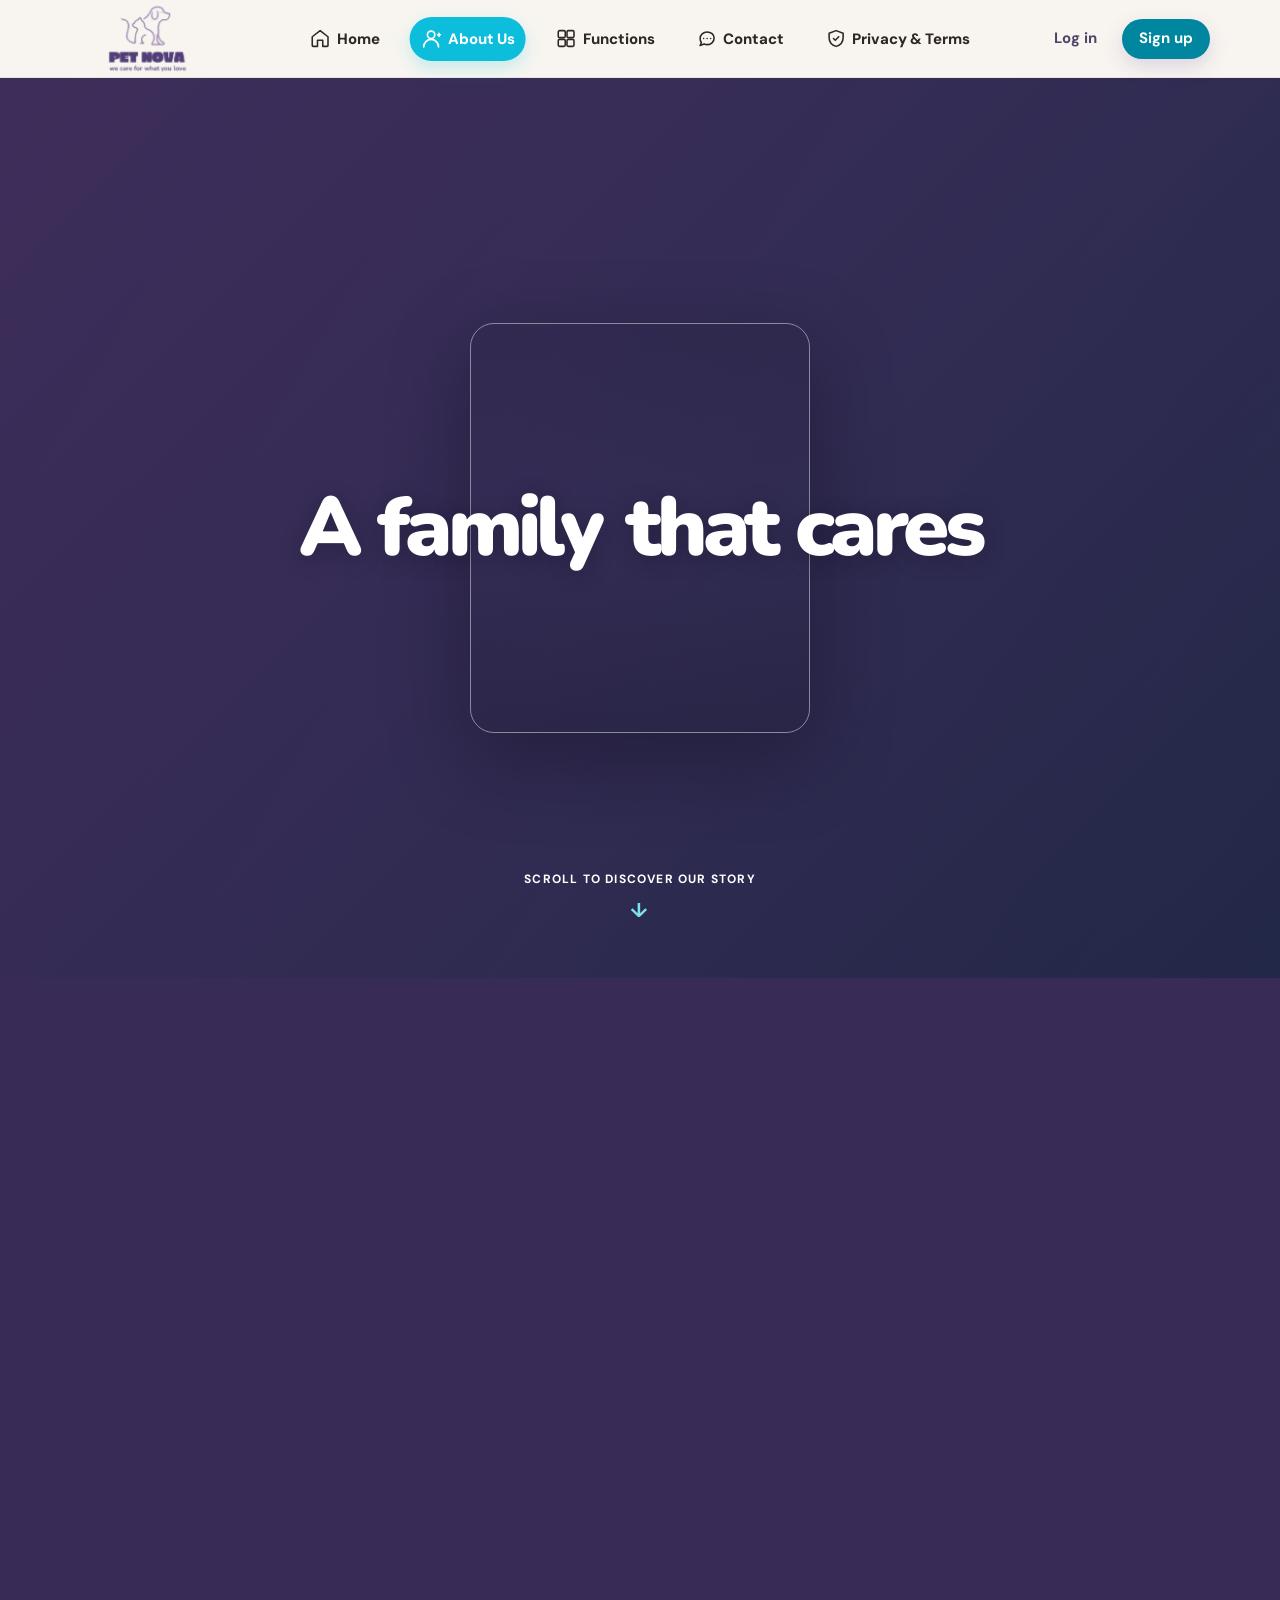
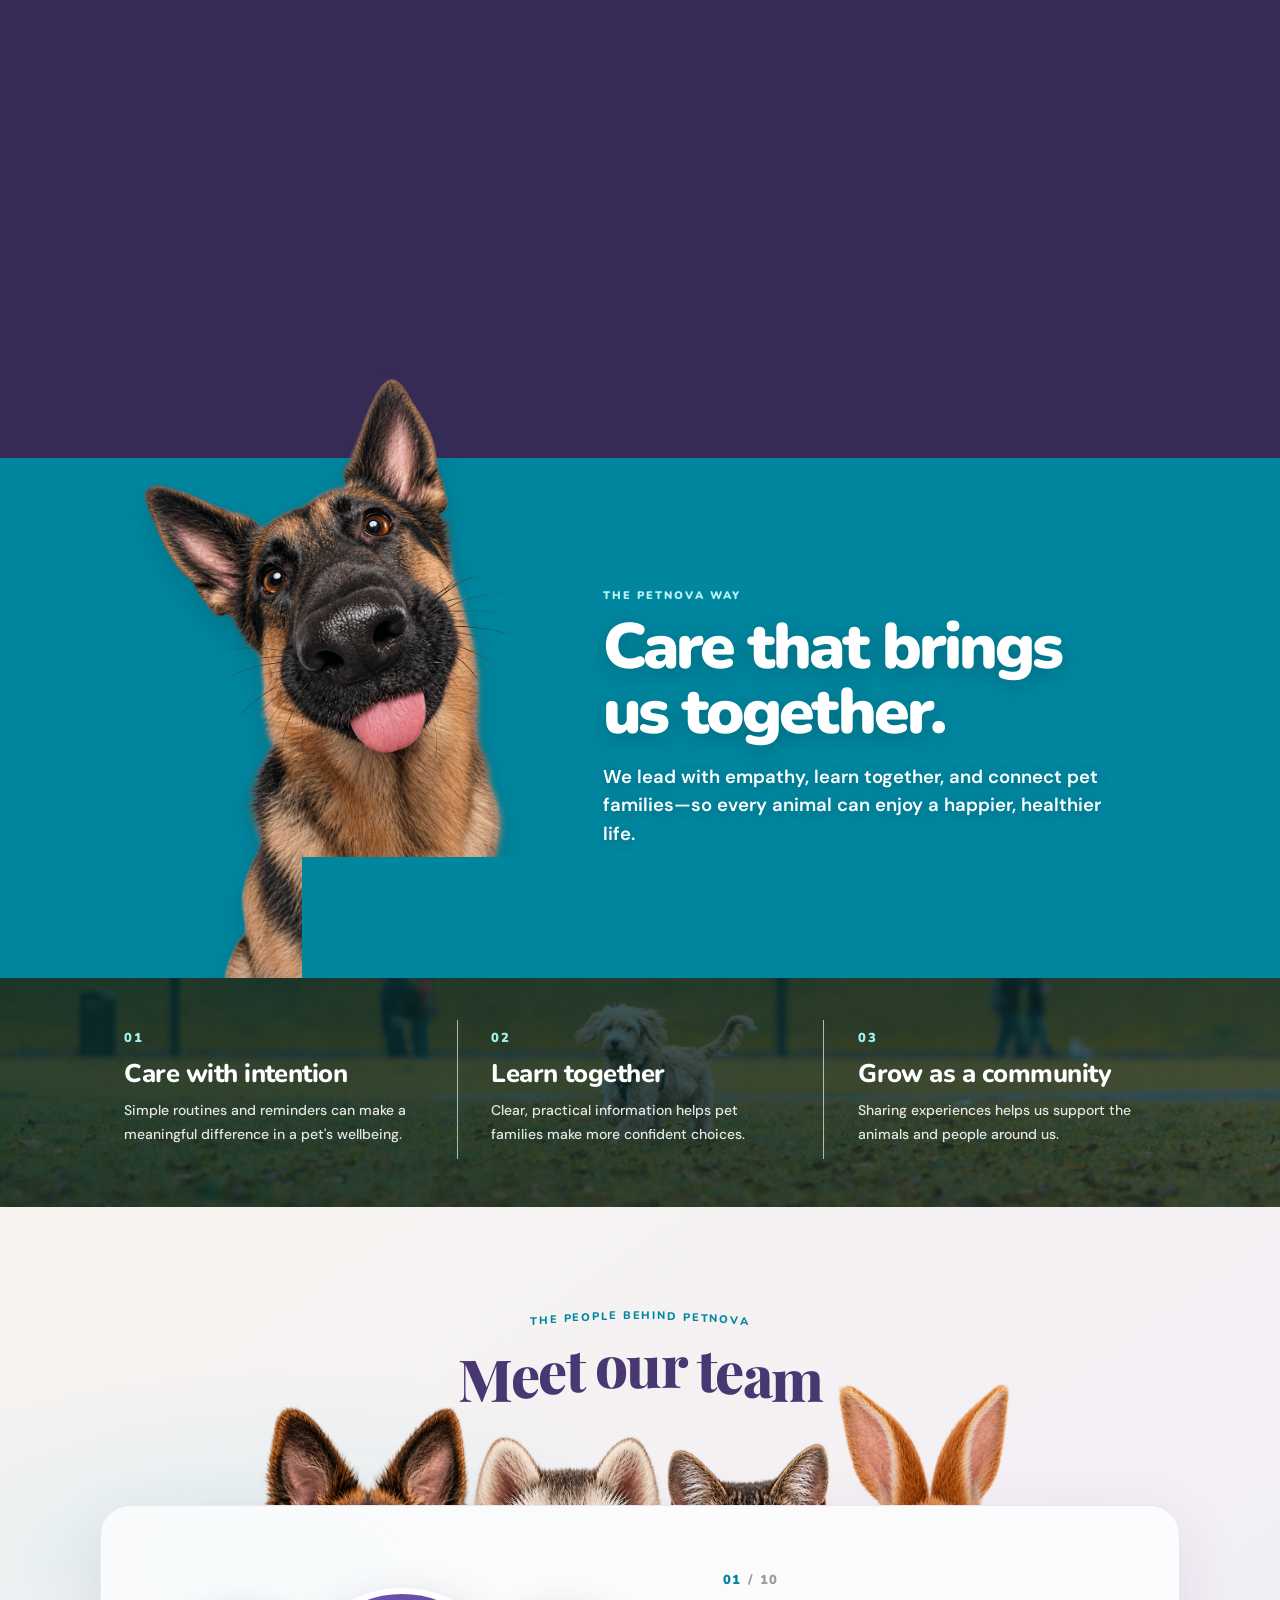
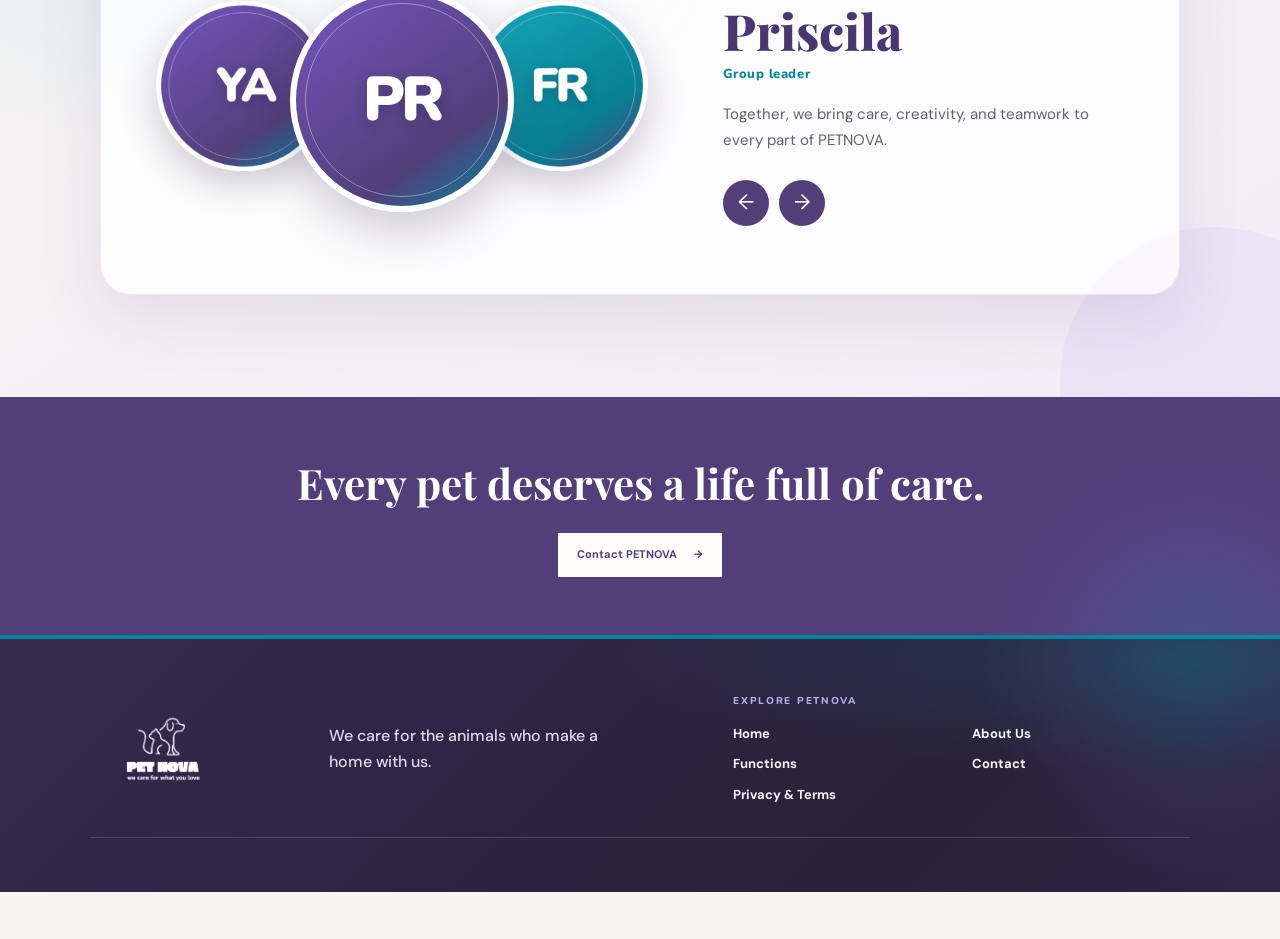
==== about-us.html @ bdf6ae59 "summary" ====
<!doctype html>
<html lang="en">
<head>
<meta charset="UTF-8"><meta name="viewport" content="width=device-width, initial-scale=1">
<meta name="theme-color" content="#e9e0d8"><meta name="description" content="Meet PETNOVA and our commitment to helping pets and the people who love them.">
<title>About Us | PETNOVA</title>
<link rel="preconnect" href="https://fonts.googleapis.com"><link rel="preconnect" href="https://fonts.gstatic.com" crossorigin>
<link href="https://fonts.googleapis.com/css2?family=DM+Sans:wght@400;500;600;700&family=Nunito:wght@600;700;800;900&family=Playfair+Display:wght@600;700;800&display=swap" rel="stylesheet">
<link rel="stylesheet" href="css/estilos.css">
</head>
<body>
<a class="skip-link" href="#contenido">Skip to content</a>
<header class="site-header">
 <a class="brand" href="index.html#inicio" aria-label="PETNOVA home"><img class="brand-logo" src="img/logo%20petnova%20sin%20fondo.png" alt="PETNOVA, we care for what you love"></a>
 <button class="menu-toggle" aria-expanded="false" aria-controls="mainNav" aria-label="Open menu"><span></span><span></span><span></span></button>
 <nav class="main-nav" id="mainNav"><a href="index.html#inicio">Home</a><a href="about-us.html" aria-current="page">About Us</a><a href="functions.html">Functions</a><a href="contact.html">Contact</a><a href="privacy-terms.html">Privacy &amp; Terms</a><div class="mobile-auth"><a href="sign-in.html?mode=login">Log in</a><a href="sign-in.html?mode=signup">Create account</a></div></nav>
<div class="header-auth"><a class="header-login" href="sign-in.html?mode=login">Log in</a><a class="header-signup" href="sign-in.html?mode=signup">Sign up</a></div>
</header>
<main id="contenido" class="info-page">
 <section class="about-scroll-hero" id="about-story" aria-label="Our story">
  <div class="about-scroll-stage">
   <video class="about-scroll-backdrop" src="img/video%20de%20about%20us.mp4" autoplay muted loop playsinline aria-hidden="true"></video>
   <div class="about-scroll-shade" aria-hidden="true"></div>
   <div class="about-scroll-media">
    <video src="img/video%20de%20about%20us.mp4" autoplay muted loop playsinline preload="metadata" aria-label="A family spending time with their pet"></video>
    <span class="about-scroll-media-shade" aria-hidden="true"></span>
   </div>
   <div class="about-scroll-title" aria-hidden="true"><span>A family</span><span>that cares</span></div>
   <p class="about-scroll-hint">Scroll to discover our story <span aria-hidden="true">&#8595;</span></p>
   <article class="about-scroll-message">
    <p class="about-scroll-kicker">OUR STORY</p>
    <p>At Pet Nova we believe that the best ideas are born from teamwork. Our team shares a common vision: to develop innovative solutions that improve the lives of pets and strengthen the bond with their families. Every member contributes creativity, commitment, and passion to make this project a reality for every single pet owner out there.</p>
   </article>
  </div>
 </section>
 <section class="info-story"><div class="info-story-image"><img src="img/doggi.png" alt="A German shepherd looking curiously toward the camera"></div><div class="info-story-copy"><p class="story-kicker">THE PETNOVA WAY</p><h2>Care that brings<br>us together.</h2><p>We lead with empathy, learn together, and connect pet families—so every animal can enjoy a happier, healthier life.</p></div></section>
 <section class="info-values"><article><b>01</b><h2>Care with intention</h2><p>Simple routines and reminders can make a meaningful difference in a pet's wellbeing.</p></article><article><b>02</b><h2>Learn together</h2><p>Clear, practical information helps pet families make more confident choices.</p></article><article><b>03</b><h2>Grow as a community</h2><p>Sharing experiences helps us support the animals and people around us.</p></article></section>
 <section class="about-team" id="our-team" aria-labelledby="about-team-title">
  <header class="about-team-heading"><p class="eyebrow"><span aria-hidden="true"></span><span class="team-arc-copy team-arc-kicker">THE PEOPLE BEHIND PETNOVA</span></p><h2 id="about-team-title"><span class="team-arc-copy team-arc-title">Meet our team</span></h2></header>
  <div class="team-ears-wrap" aria-hidden="true"><img class="team-ears" src="img/orejitas.png" alt=""></div>
  <div class="about-team-showcase">
   <div class="team-orbit" aria-label="PETNOVA team members">
    <button class="team-person is-active" type="button" data-name="Priscila" data-role="Group leader" aria-label="Show Priscila, group leader" aria-pressed="true"><span>PR</span></button>
    <button class="team-person" type="button" data-name="Franklin" data-role="Team member" aria-label="Show Franklin" aria-pressed="false"><span>FR</span></button>
    <button class="team-person" type="button" data-name="Gabriel" data-role="Team member" aria-label="Show Gabriel" aria-pressed="false"><span>GA</span></button>
    <button class="team-person" type="button" data-name="Sofia" data-role="Team member" aria-label="Show Sofia" aria-pressed="false"><span>SO</span></button>
    <button class="team-person" type="button" data-name="Manuel" data-role="Team member" aria-label="Show Manuel" aria-pressed="false"><span>MA</span></button>
    <button class="team-person" type="button" data-name="Danna" data-role="Team member" aria-label="Show Danna" aria-pressed="false"><span>DA</span></button>
    <button class="team-person" type="button" data-name="Oliver" data-role="Team member" aria-label="Show Oliver" aria-pressed="false"><span>OL</span></button>
    <button class="team-person" type="button" data-name="Francisco" data-role="Team member" aria-label="Show Francisco" aria-pressed="false"><span>FC</span></button>
    <button class="team-person" type="button" data-name="Johan" data-role="Team member" aria-label="Show Johan" aria-pressed="false"><span>JO</span></button>
    <button class="team-person" type="button" data-name="Yaradni" data-role="Team member" aria-label="Show Yaradni" aria-pressed="false"><span>YA</span></button>
   </div>
   <div class="team-profile" aria-live="polite">
    <p class="team-count" id="team-count">01 <span>/ 10</span></p>
    <h3 id="team-name">Priscila</h3><p class="team-role" id="team-role">Group leader</p>
    <p class="team-note">Together, we bring care, creativity, and teamwork to every part of PETNOVA.</p>
    <div class="team-controls"><button type="button" class="team-prev" aria-label="Previous team member">&#8592;</button><button type="button" class="team-next" aria-label="Next team member">&#8594;</button></div>
   </div>
  </div>
 </section>
 <section class="info-page-cta"><h2>Every pet deserves a life full of care.</h2><a class="btn btn-light" href="contact.html">Contact PETNOVA <span>→</span></a></section>
</main>
<footer class="site-footer"><div class="footer-top"><a class="brand footer-brand" href="index.html#inicio"><img class="brand-logo" src="img/logo%20petnova%20sin%20fondo.png" alt="PETNOVA"></a><p>We care for the animals who make a home with us.</p><nav><a href="index.html#inicio">Home</a><a href="about-us.html">About Us</a><a href="functions.html">Functions</a><a href="contact.html">Contact</a><a href="privacy-terms.html">Privacy &amp; Terms</a></nav></div><div class="footer-bottom"><span>© <span id="aboutYear"></span> PETNOVA · Panama</span><span>Made with care for animals.</span></div></footer>
<script>const toggle=document.querySelector('.menu-toggle'),nav=document.querySelector('#mainNav');toggle.addEventListener('click',()=>{const open=toggle.getAttribute('aria-expanded')==='true';toggle.setAttribute('aria-expanded',String(!open));nav.classList.toggle('open',!open)});nav.querySelectorAll('a').forEach(a=>a.addEventListener('click',()=>{nav.classList.remove('open');toggle.setAttribute('aria-expanded','false')}));document.querySelector('#aboutYear').textContent=new Date().getFullYear();</script>
<script src="about-us-scroll.js"></script>
<script src="about-team.js"></script>
<script src="transiciones.js"></script>
<script src="menu-animado.js"></script>
</body></html>
---- css/estilos.css ----
@import url('https://fonts.googleapis.com/css2?family=DM+Sans:wght@400;500;600;700&family=Nunito:wght@600;700;800;900&family=Playfair+Display:wght@600;700;800&family=Roboto+Slab:wght@700;800;900&display=swap');
  :root {
  --purple:#8268d5;
  --cyan:#0cbddc;
  --deep:#523f7a;
  --ink:#302720;
  --muted:#786f68;
  --paper:#f8f5f0;
  --sand:#e9e0d8;
  --clay:#bca395;
  --white:#fffdf9;
  --line:#d8cbc0;
  --serif:'Playfair Display',Georgia,serif;
  --sans:'DM Sans',sans-serif;
  --round:'Nunito',sans-serif
}
* {
  box-sizing:border-box
}
html {
  scroll-behavior:smooth;
  scroll-padding-top:80px
}
body {
  margin:0;
  background:var(--paper);
  color:var(--ink);
  font:15px/1.6 var(--sans)
}
body.modal-open {
  overflow:hidden
}
img {
  display:block;
  width:100%;
  height:100%;
  object-fit:cover
}
a {
  color:inherit;
  text-decoration:none
}
button,input,select {
  font:inherit
}
button {
  cursor:pointer
}
.skip-link {
  position:absolute;
  top:-60px;
  left:10px;
  z-index:100;
  background:white;
  padding:10px
}
.skip-link:focus {
  top:10px
}
.site-header {
  height:78px;
  display:flex;
  align-items:center;
  justify-content:space-between;
  padding:0 5.5%;
  position:sticky;
  top:0;
  z-index:30;
  background:#f8f5f0ed;
  backdrop-filter:blur(18px);
  border-bottom:1px solid #d8cbc066
}
.brand {
  display:flex;
  align-items:center;
  gap:10px
}
.brand-mark {
  width:39px;
  height:39px;
  border-radius:50%;
  display:grid;
  place-items:center;
  background:var(--deep);
  color:#fff;
  font-size:23px
}
.brand-word {
  font:900 20px/1 var(--round);
  letter-spacing:-.7px
}
.brand-word>span {
  color:var(--purple)
}
.brand-word small {
  display:block;
  font:700 8px var(--sans);
  letter-spacing:1.5px;
  color:var(--muted);
  margin-top:6px
}
.main-nav {
  display:flex;
  align-items:center;
  gap:34px;
  font-size:12px;
  font-weight:700
}
.main-nav>a:hover {
  color:var(--purple)
}
.menu-toggle {
  display:none
}
.btn {
  border:0;
  display:inline-flex;
  align-items:center;
  justify-content:center;
  gap:17px;
  padding:13px 19px;
  background:var(--deep);
  color:white;
  font-size:11px;
  font-weight:700;
  transition:transform .25s,background .25s
}
.btn:hover {
  transform:translateY(-2px);
  background:var(--purple)
}
.btn-small {
  padding:11px 17px
}
.btn-primary {
  background:var(--deep)
}
.btn-light {
  background:var(--white);
  color:var(--deep)
}
.text-link {
  font-size:11px;
  font-weight:700;
  border-bottom:1px solid var(--clay);
  padding-bottom:5px
}
.eyebrow {
  font-size:9px;
  letter-spacing:2px;
  font-weight:800;
  display:flex;
  align-items:center;
  gap:9px
}
.eyebrow>span {
  display:inline-block;
  width:20px;
  height:2px;
  background:var(--cyan)
}
.hero {
  min-height:680px;
  display:grid;
  grid-template-columns:1.02fr .98fr;
  position:relative;
  background:var(--sand);
  padding:0 5.5% 60px;
  gap:5%;
  align-items:center;
  overflow:hidden
}
.hero-image {
  height:530px;
  position:relative;
  align-self:start;
  margin-top:0;
  overflow:hidden;
  background:#bca395
}
.hero-image:after {
  content:'';
  position:absolute;
  inset:45% 0 0;
  background:linear-gradient(transparent,#34241b80)
}
.hero-image img {
  object-position:55% center;
  transition:transform 1.2s
}
.hero-image:hover img {
  transform:scale(1.035)
}
.hero-image-label {
  position:absolute;
  bottom:23px;
  left:24px;
  z-index:1;
  color:white;
  font-size:9px;
  letter-spacing:2px
}
.hero-stamp {
  position:absolute;
  z-index:2;
  right:20px;
  bottom:20px;
  width:94px;
  height:94px;
  border:1px solid #fff9;
  border-radius:50%;
  display:grid;
  place-content:center;
  text-align:center;
  color:white;
  font:700 13px/1.1 var(--serif);
  transform:rotate(9deg)
}
.hero-copy {
  padding:35px 0 10px;
  max-width:560px
}
.hero-copy h1 {
  font:800 clamp(38px,4.4vw,66px)/1.08 var(--serif);
  letter-spacing:-2.3px;
  margin:25px 0
}
.hero-copy h1 em,.section-title h2 em,.pm-heading h2 em,.values-copy h2 em,.workspace-copy h2 em,.community-copy h2 em,.last-call h2 em {
  font-style:normal;
  color:var(--purple)
}
.hero-lead {
  max-width:430px;
  color:#6f655d;
  font-size:13px;
  line-height:1.9
}
.hero-actions {
  display:flex;
  align-items:center;
  gap:24px;
  margin-top:27px;
  flex-wrap:wrap
}
.hero-note {
  display:flex;
  align-items:center;
  gap:12px;
  margin-top:44px
}
.paw {
  width:38px;
  height:38px;
  display:grid;
  place-items:center;
  border:1px solid var(--clay);
  border-radius:50%;
  color:var(--deep);
  font-size:20px
}
.hero-note b,.hero-note small {
  display:block
}
.hero-note b {
  font-size:11px
}
.hero-note small {
  font-size:10px;
  color:var(--muted)
}
.hero-bottomline {
  position:absolute;
  bottom:20px;
  left:5.5%;
  right:5.5%;
  display:flex;
  justify-content:space-between;
  color:#74675f;
  font-size:8px;
  letter-spacing:1.5px
}
.intro-strip {
  text-align:center;
  padding:66px 20px 72px;
  background:var(--white)
}
.intro-strip>p {
  font-size:9px;
  letter-spacing:2.5px;
  color:var(--muted)
}
.intro-strip h2 {
  font:700 clamp(28px,3.5vw,45px) var(--serif);
  margin:9px 0
}
.intro-strip em {
  font-style:normal;
  color:var(--purple)
}
.intro-strip>span {
  font-size:11px;
  color:var(--muted)
}
.section-wrap {
  width:min(1180px,89%);
  margin:auto
}
.services {
  padding-top:100px;
  padding-bottom:110px
}
.section-title {
  text-align:center;
  max-width:600px;
  margin:0 auto 38px
}
.section-title .eyebrow {
  justify-content:center
}
.section-title h2,.values-copy h2,.workspace-copy h2,.community-copy h2 {
  font:700 clamp(34px,4vw,51px)/1.13 var(--serif);
  letter-spacing:-1.2px;
  margin:17px 0
}
.section-title>p:last-child,.community-copy>p:not(.eyebrow) {
  font-size:12px;
  color:var(--muted);
  max-width:470px;
  margin:0 auto
}
.service-grid {
  display:grid;
  grid-template-columns:1.15fr 1fr 1fr;
  gap:16px
}
.service-card {
  position:relative;
  min-height:350px;
  overflow:hidden;
  background:#d7c6b9;
  isolation:isolate
}
.service-card:after {
  content:'';
  position:absolute;
  inset:30% 0 0;
  background:linear-gradient(transparent,#21170edb);
  z-index:0
}
.service-card img {
  position:absolute;
  inset:0;
  transition:transform .8s;
  object-position:center
}
.service-card:hover img {
  transform:scale(1.05)
}
.service-tag {
  position:absolute;
  top:17px;
  left:17px;
  background:#fffdf0e8;
  color:var(--deep);
  padding:7px 10px;
  font-size:8px;
  letter-spacing:1.3px;
  z-index:1
}
.service-card>div {
  position:absolute;
  z-index:1;
  left:23px;
  right:18px;
  bottom:21px;
  color:white
}
.service-card h3 {
  font:700 25px var(--serif);
  margin:0 0 4px
}
.service-card p {
  font-size:10px;
  color:#ffffffd9;
  margin:0 0 13px
}
.service-card b {
  font-size:9px;
  letter-spacing:.3px
}
.petmoments {
  min-height:780px;
  position:relative;
  overflow:hidden;
  background:#2c233b;
  color:white;
  padding:58px 5.5% 32px;
  isolation:isolate
}
.petmoments:before {
  content:'';
  position:absolute;
  width:650px;
  height:650px;
  border-radius:50%;
  background:radial-gradient(circle,#8268d550,transparent 70%);
  top:-220px;
  right:-130px;
  pointer-events:none
}
.pm-top,.pm-bottom {
  position:relative;
  z-index:3;
  display:flex;
  align-items:center;
  justify-content:space-between
}
.petmoments .eyebrow {
  color:#e6dff5
}
.pm-edition,.pm-bottom {
  font-size:8px;
  letter-spacing:1.8px;
  color:#c8bdd6
}
.pm-heading {
  position:relative;
  z-index:3;
  margin:40px 0 0 4%;
  pointer-events:none
}
.pm-heading h2 {
  font:800 clamp(55px,8vw,112px)/.86 var(--serif);
  letter-spacing:-4px;
  margin:0
}
.pm-heading h2 em {
  color:#b7a4ff
}
.pm-heading p {
  font-size:12px;
  line-height:1.8;
  color:#d4cbdc;
  margin-top:19px
}
.pm-stage {
  position:absolute;
  inset:0;
  perspective:1200px;
  perspective-origin:55% 50%;
  pointer-events:none
}
.pm-card {
  position:absolute;
  left:57%;
  top:53%;
  width:clamp(150px,19vw,250px);
  height:clamp(220px,29vw,365px);
  background:#453752;
  border:1px solid #ffffff38;
  box-shadow:0 25px 75px #100a1e70;
  overflow:hidden;
  transform-style:preserve-3d;
  will-change:transform
}
.pm-card:after {
  content:'';
  position:absolute;
  inset:45% 0 0;
  background:linear-gradient(transparent,#211a32a8)
}
.pm-card img {
  filter:saturate(.78);
  transition:filter .4s,transform .8s
}
.pm-card span {
  position:absolute;
  z-index:1;
  bottom:14px;
  left:14px;
  font-size:8px;
  letter-spacing:1.4px
}
.pm-1 {
  --x:-34vw;
  --y:7vh;
  --z:-90px;
  --r:-12deg;
  --s:.77
}
.pm-2 {
  --x:-17vw;
  --y:14vh;
  --z:10px;
  --r:-7deg;
  --s:.91
}
.pm-3 {
  --x:1vw;
  --y:5vh;
  --z:140px;
  --r:3deg;
  --s:1.04
}
.pm-4 {
  --x:20vw;
  --y:14vh;
  --z:30px;
  --r:9deg;
  --s:.91
}
.pm-5 {
  --x:35vw;
  --y:-12vh;
  --z:-160px;
  --r:15deg;
  --s:.7
}
.pm-bottom {
  position:absolute;
  left:5.5%;
  right:5.5%;
  bottom:30px
}
.pm-progress {
  height:1px;
  background:#ffffff35;
  flex:1;
  max-width:230px
}
.pm-progress i {
  display:block;
  height:2px;
  width:30%;
  background:var(--cyan)
}
.values {
  display:grid;
  grid-template-columns:1fr 1fr;
  background:#e9e0d8
}
.values-photo {
  height:660px;
  position:relative;
  overflow:hidden
}
.values-photo:after {
  content:'';
  position:absolute;
  inset:55% 0 0;
  background:linear-gradient(transparent,#211a3266)
}
.values-photo img {
  object-position:center
}
.values-photo>span {
  position:absolute;
  bottom:28px;
  left:30px;
  z-index:1;
  color:white;
  font-size:9px;
  letter-spacing:2px
}
.values-copy {
  padding:75px clamp(35px,7vw,100px);
  align-self:center
}
.values-copy h2 {
  margin-bottom:35px
}
.value-row {
  display:grid;
  grid-template-columns:32px 1fr;
  gap:14px;
  padding:17px 0;
  border-top:1px solid #cdbdb0
}
.value-row>span {
  font:700 12px var(--serif);
  color:var(--purple)
}
.value-row b {
  font-size:12px
}
.value-row p {
  font-size:10px;
  color:var(--muted);
  margin:4px 0 0
}
.workspace {
  padding:105px 8%;
  display:grid;
  grid-template-columns:1fr .85fr;
  gap:10%;
  align-items:center;
  background:var(--white)
}
.workspace-copy h2 {
  margin:18px 0
}
.workspace-copy>p:not(.eyebrow) {
  font-size:12px;
  color:var(--muted);
  max-width:410px
}
.workspace-copy ul {
  list-style:none;
  padding:0;
  margin:24px 0
}
.workspace-copy li {
  padding:8px 0;
  font-size:11px
}
.workspace-copy li:before {
  content:'?';
  color:var(--cyan);
  margin-right:11px
}
.workspace-copy>small {
  display:block;
  color:var(--muted);
  font-size:9px;
  margin-top:12px
}
.workspace-card {
  background:#f5f0ea;
  padding:25px;
  box-shadow:15px 20px 0 #e9e0d8
}
.workspace-card-head {
  display:flex;
  justify-content:space-between;
  font-size:9px;
  letter-spacing:1.5px;
  border-bottom:1px solid var(--line);
  padding-bottom:17px
}
.workspace-heart {
  color:var(--purple);
  font-size:18px
}
.workspace-pet {
  display:flex;
  align-items:center;
  gap:13px;
  padding:16px 0;
  border-bottom:1px solid var(--line)
}
.workspace-pet img {
  width:66px;
  height:72px;
  object-fit:cover
}
.workspace-pet div {
  flex:1
}
.workspace-pet small,.workspace-pet b,.workspace-pet span {
  display:block
}
.workspace-pet small {
  font-size:8px;
  letter-spacing:1px;
  color:var(--purple)
}
.workspace-pet b {
  font:700 14px var(--serif);
  margin:3px 0
}
.workspace-pet div span {
  font-size:9px;
  color:var(--muted)
}
.workspace-pet i {
  font-style:normal;
  color:var(--deep)
}
.workspace-reminder {
  display:flex;
  align-items:center;
  gap:12px;
  background:white;
  padding:14px;
  margin-top:15px
}
.workspace-reminder>span {
  font-size:22px;
  color:var(--cyan)
}
.workspace-reminder b,.workspace-reminder small {
  display:block
}
.workspace-reminder b {
  font-size:10px
}
.workspace-reminder small {
  font-size:9px;
  color:var(--muted)
}
.community {
  display:grid;
  grid-template-columns:1fr 1fr;
  background:#f0e9e2
}
.community-image {
  height:550px;
  position:relative;
  overflow:hidden
}
.community-image:after {
  content:'';
  position:absolute;
  inset:45% 0 0;
  background:linear-gradient(transparent,#211a326b)
}
.community-image>span {
  position:absolute;
  bottom:28px;
  left:30px;
  z-index:1;
  color:white;
  font-size:9px;
  letter-spacing:2px
}
.community-copy {
  padding:70px clamp(35px,7vw,95px);
  align-self:center
}
.community-copy>p:not(.eyebrow) {
  margin:0;
  line-height:1.9
}
.community-copy form {
  margin-top:27px
}
.community-copy label {
  display:block;
  font-size:10px;
  font-weight:700;
  margin-bottom:8px
}
.community-copy select,.field input,.field select {
  width:100%;
  padding:13px;
  background:#fffdf9;
  border:1px solid var(--line);
  color:var(--ink);
  font-size:11px
}
.community-copy form .btn {
  margin-top:12px
}
.form-feedback {
  font-size:11px;
  color:var(--deep)
}
.last-call {
  text-align:center;
  background:var(--deep);
  color:white;
  padding:70px 20px
}
.last-call>p {
  font-size:8px;
  letter-spacing:2.5px;
  color:#c7bbef
}
.last-call h2 {
  font:700 clamp(34px,5vw,57px) var(--serif);
  margin:15px 0 25px
}
.last-call h2 em {
  color:#c4b5fd
}
.site-footer {
  background:#281f24;
  color:#f8f1e9;
  padding:36px 5.5% 18px
}
.footer-top {
  display:flex;
  align-items:center;
  justify-content:space-between;
  gap:25px;
  padding-bottom:30px
}
.footer-brand .brand-mark {
  background:var(--purple)
}
.footer-brand .brand-word>span {
  color:var(--cyan)
}
.footer-brand .brand-word small {
  color:#c3b5ad
}
.footer-top>p {
  font-size:10px;
  color:#c7b9b1
}
.footer-top nav {
  display:flex;
  gap:18px;
  flex-wrap:wrap;
  font-size:10px
}
.footer-top nav a:hover {
  color:var(--cyan)
}
.footer-bottom {
  border-top:1px solid #ffffff24;
  padding-top:15px;
  display:flex;
  justify-content:space-between;
  color:#ad9d96;
  font-size:9px
}
.dashboard-modal {
  border:0;
  padding:0;
  width:min(620px,calc(100% - 28px));
  max-height:90vh;
  overflow:auto;
  background:var(--paper);
  color:var(--ink);
  box-shadow:0 25px 100px #160d1c50
}
.dashboard-modal::backdrop {
  background:#211a32b8;
  backdrop-filter:blur(5px)
}
.modal-head {
  display:flex;
  justify-content:space-between;
  align-items:center;
  padding:24px 25px 15px
}
.modal-head h2 {
  font:700 28px var(--serif);
  margin:5px 0
}
.modal-close {
  border:0;
  background:var(--sand);
  width:34px;
  height:34px;
  border-radius:50%;
  font-size:23px
}
.modal-tabs {
  display:flex;
  gap:8px;
  padding:0 25px 15px;
  border-bottom:1px solid var(--line)
}
.modal-tab {
  border:1px solid var(--line);
  padding:9px 12px;
  background:transparent;
  font-size:11px
}
.modal-tab.active {
  background:var(--deep);
  color:white
}
.modal-panel {
  padding:20px 25px
}
.modal-intro {
  font-size:12px;
  color:var(--muted)
}
.compact-form {
  display:grid;
  gap:13px
}
.field-row {
  display:grid;
  grid-template-columns:1fr 1fr;
  gap:12px
}
.field {
  display:grid;
  gap:5px
}
.field label {
  font-size:10px;
  font-weight:700
}
.compact-form .btn {
  justify-self:start
}
.modal-privacy {
  padding:0 25px 22px;
  font-size:10px;
  color:var(--muted)
}
.saved-list {
  display:grid;
  gap:8px;
  margin-top:16px
}
.saved-list:empty {
  display:none
}
.saved-item,.saved-list>div {
  background:white;
  border:1px solid var(--line);
  padding:12px;
  font-size:12px
}
.toast {
  position:fixed;
  bottom:20px;
  left:50%;
  transform:translate(-50%,20px);
  opacity:0;
  pointer-events:none;
  background:var(--deep);
  color:white;
  padding:12px 18px;
  font-size:12px;
  z-index:100;
  transition:.25s
}
.toast.show {
  opacity:1;
  transform:translate(-50%,0)
}
[data-reveal] {
  opacity:0;
  transform:translateY(22px);
  transition:opacity .7s,transform .7s
}
[data-reveal].is-visible {
  opacity:1;
  transform:none
}
@media(min-width:761px) {
  .pm-card {
  transform:translate3d(calc(-50% + var(--x)),calc(-50% + var(--y)),var(--z)) rotateY(var(--r)) rotateZ(calc(var(--r)*.12)) scale(var(--s))
}
.pm-card:nth-child(odd) {
  margin-top:5px
}

}
@media(max-width:900px) {
  .hero {
  min-height:590px;
  gap:4%;
  padding-inline:4%
}
.hero-image {
  height:450px
}
.hero-copy h1 {
  font-size:clamp(35px,5.5vw,53px)
}
.service-card {
  min-height:310px
}
.values-photo,.community-image {
  height:520px
}
.values-copy,.community-copy {
  padding:50px 35px
}
.workspace {
  padding-inline:6%;
  gap:6%
}
.pm-heading {
  margin-top:55px
}
.pm-card {
  left:63%
}

}
@media(max-width:700px) {
  .site-header {
  height:68px;
  padding:0 5%
}
.brand-mark {
  width:34px;
  height:34px
}
.brand-word {
  font-size:18px
}
.menu-toggle {
  display:flex;
  flex-direction:column;
  gap:5px;
  border:0;
  background:transparent;
  padding:8px
}
.menu-toggle span {
  display:block;
  width:22px;
  height:2px;
  background:var(--deep)
}
.main-nav {
  display:none;
  position:absolute;
  top:67px;
  left:0;
  right:0;
  padding:20px 6%;
  background:var(--paper);
  border-bottom:1px solid var(--line);
  flex-direction:column;
  align-items:stretch;
  gap:18px
}
.main-nav.open {
  display:flex
}
.hero {
  display:flex;
  flex-direction:column-reverse;
  align-items:stretch;
  padding:0 0 55px;
  gap:0
}
.hero-copy {
  padding:38px 7% 20px
}
.hero-copy h1 {
  font-size:clamp(38px,10vw,56px);
  letter-spacing:-1.5px
}
.hero-image {
  height:390px;
  margin:0 5%;
}
.hero-stamp {
  width:76px;
  height:76px;
  font-size:11px
}
.hero-bottomline {
  left:7%;
  right:7%;
  font-size:7px;
  letter-spacing:.8px
}
.hero-bottomline span:nth-child(2) {
  display:none
}
.intro-strip {
  padding:50px 18px
}
.services {
  padding-top:70px;
  padding-bottom:75px
}
.section-title h2,.values-copy h2,.workspace-copy h2,.community-copy h2 {
  font-size:36px
}
.service-grid {
  grid-template-columns:1fr;
  gap:12px
}
.service-card {
  min-height:350px
}
.service-card h3 {
  font-size:27px
}
.petmoments {
  min-height:760px;
  padding:32px 6%
}
.pm-top {
  align-items:flex-start;
  gap:15px
}
.pm-top .eyebrow {
  font-size:8px;
  letter-spacing:1px
}
.pm-edition {
  font-size:7px;
  text-align:right
}
.pm-heading {
  margin:45px 0 0
}
.pm-heading h2 {
  font-size:clamp(54px,14vw,84px);
  letter-spacing:-2px
}
.pm-heading p {
  font-size:11px
}
.pm-stage {
  top:170px
}
.pm-card {
  left:53%;
  top:68%;
  width:clamp(135px,43vw,195px);
  height:clamp(205px,62vw,285px)
}
.pm-1 {
  --x:-49vw;
  --y:12vh;
  --z:-70px;
  --r:-12deg;
  --s:.72
}
.pm-2 {
  --x:-28vw;
  --y:17vh;
  --z:0px;
  --r:-7deg;
  --s:.83
}
.pm-3 {
  --x:-5vw;
  --y:9vh;
  --z:80px;
  --r:3deg;
  --s:.96
}
.pm-4 {
  --x:20vw;
  --y:15vh;
  --z:0px;
  --r:9deg;
  --s:.8
}
.pm-5 {
  --x:43vw;
  --y:-2vh;
  --z:-100px;
  --r:15deg;
  --s:.65
}
.pm-bottom {
  left:6%;
  right:6%;
  bottom:22px;
  font-size:7px;
  letter-spacing:.8px
}
.pm-progress {
  max-width:75px
}
.values,.community {
  grid-template-columns:1fr
}
.values-photo,.community-image {
  height:390px
}
.values-copy,.community-copy {
  padding:48px 7%
}
.workspace {
  grid-template-columns:1fr;
  padding:70px 7%;
  gap:35px
}
.workspace-card {
  padding:18px;
  box-shadow:8px 10px 0 var(--sand)
}
.last-call {
  padding:55px 20px
}
.footer-top {
  align-items:flex-start;
  flex-direction:column;
  gap:17px
}
.footer-top nav {
  gap:15px
}
.footer-bottom {
  gap:12px;
  flex-direction:column
}
.field-row {
  grid-template-columns:1fr
}
.modal-head,.modal-panel {
  padding-left:18px;
  padding-right:18px
}
.modal-tabs {
  padding-left:18px;
  padding-right:18px
}

}
@media(prefers-reduced-motion:reduce) {
  html {
  scroll-behavior:auto
}
*,*:before,*:after {
  animation-duration:.01ms!important;
  transition-duration:.01ms!important
}
[data-reveal] {
  opacity:1;
  transform:none
}

}

/* Hero estilo evento de adopci?n */
.hero {
  min-height: 690px;
  display: flex;
  flex-direction: column;
  align-items: center;
  justify-content: flex-start;
  position: relative;
  overflow: hidden;
  isolation: isolate;
  padding: 25px 20px 150px;
  background: #ff6035;
  color: #fff;
  text-align: center;
}
.hero::before {
  position: absolute;
  z-index: -1;
  left: 0;
  right: 0;
  top: 175px;
  color: #ffad78;
  content: 'adopt';
  font: 900 clamp(150px, 29vw, 350px)/.9 var(--round);
  letter-spacing: -.08em;
  white-space: nowrap;
  text-align: center;
}
.hero-copy {
  position: relative;
  z-index: 2;
  max-width: none;
  padding: 0;
}
.hero-heart {
  display: block;
  font-size: 48px;
  line-height: 1;
}
.hero-brand {
  margin: 8px 0 0;
  font: 900 clamp(28px, 4vw, 42px)/1.15 var(--serif);
}
.hero-subtitle {
  margin: 8px 0 0;
  font-size: 18px;
}
.hero-copy h1 {
  position: absolute;
  width: 1px;
  height: 1px;
  overflow: hidden;
  clip-path: inset(50%);
  white-space: nowrap;
}
.hero-image {
  position: absolute;
  z-index: 1;
  bottom: 125px;
  left: 50%;
  width: min(430px, 76vw);
  height: 330px;
  margin: 0;
  overflow: hidden;
  transform: translateX(-50%);
  background: transparent;
}
.hero-image img {
  width: 100%;
  height: 100%;
  object-fit: cover;
  object-position: center 22%;
  mix-blend-mode: multiply;
}
.hero-image:after {
  display: none;
}
.hero-actions {
  position: absolute;
  top: 540px;
  left: 50%;
  z-index: 3;
  width: max-content;
  margin: 0;
  transform: translateX(-50%);
}
.hero-actions .btn-primary {
  background: #fff;
  color: #e94e2c;
}
.hero-actions .text-link {
  color: #fff;
}
.hero-bottomline {
  position: absolute;
  z-index: 4;
  right: 0;
  bottom: 0;
  left: 0;
  min-height: 125px;
  display: flex;
  flex-direction: column;
  justify-content: center;
  gap: 2px;
  padding: 25px 20px;
  background: #fffdf9;
  color: #514942;
  font-size: 16px;
  letter-spacing: 0;
  line-height: 1.6;
}
.hero-bottomline span {
  display: block;
}
@media (max-width: 700px) {
  .hero {
    min-height: 650px;
    padding-top: 24px;
    padding-bottom: 145px;
  }
  .hero::before {
    top: 205px;
    font-size: 30vw;
  }
  .hero-image {
    bottom: 140px;
    width: 86vw;
    height: 280px;
  }
  .hero-actions {
    top: 500px;
    width: 100%;
    justify-content: center;
    gap: 14px;
  }
  .hero-actions .btn {
    padding: 11px 14px;
    font-size: 10px;
  }
  .hero-bottomline {
    min-height: 140px;
    padding: 20px 7%;
    font-size: 13px;
  }
}
.hero-copy {
  position: static;
}
.hero-actions {
  position: relative;
  top: auto;
  left: auto;
  justify-content: center;
  margin-top: 16px;
  transform: none;
}
@media (max-width: 700px) {
  .hero-actions {
    top: auto;
    width: auto;
  }
}
/* Ajustes del hero PETNOVA */
.hero {
  background: var(--purple);
}
.hero::before {
  content: 'PETNOVA';
  color: #b7a4ff;
  font-size: clamp(115px, 22vw, 290px);
  letter-spacing: -.07em;
}
.hero-brand {
  text-transform: lowercase;
  font: 600 clamp(18px, 2vw, 24px)/1.2 var(--sans);
}
.hero-subtitle {
  font: 900 clamp(30px, 4vw, 46px)/1.15 var(--serif);
  margin-top: 5px;
}
.hero-image {
  width: min(520px, 78vw);
  height: 370px;
  border-radius: 48% 48% 0 0;
}
.hero-image img {
  object-position: center 40%;
  mix-blend-mode: normal;
}
.hero-actions {
  display: none;
}
@media (max-width: 700px) {
  .hero::before {
    font-size: 23vw;
  }
  .hero-image {
    width: 88vw;
    height: 315px;
    object-position: center 40%;
  }
}
/* Foto del perro como fondo del hero */
.hero-image {
  z-index: 0;
  inset: 0;
  width: 100%;
  height: 100%;
  border-radius: 0;
  transform: none;
}
.hero-image img {
  object-position: center 48%;
}
.hero-image:after {
  display: block;
  position: absolute;
  inset: 0;
  content: '';
  background: linear-gradient(180deg, rgba(82, 63, 122, .66), rgba(82, 63, 122, .48));
}
.hero-copy {
  position: relative;
  z-index: 3;
  color: #fff;
}
.hero::before {
  z-index: 2;
  color: rgba(183, 164, 255, .78);
}
@media (max-width: 700px) {
  .hero-image {
    inset: 0;
    width: 100%;
    height: 100%;
  }
}
.hero-image img {
  object-fit: contain;
  object-position: center bottom;
}
.hero-image:after {
  display: none;
}
.hero::before {
  z-index: 1;
}
.hero-image {
  z-index: 2;
}
.hero-brand {
  font: 500 15px/1.4 var(--sans);
  letter-spacing: .08em;
  margin-top: 5px;
}
.hero-subtitle {
  font: 900 clamp(32px, 4.5vw, 50px)/1.1 var(--serif);
  margin-top: 10px;
}
/* Tipograf?a y logo inspirados en la referencia */
.brand {
  gap: 9px;
}
.brand-pets {
  width: 42px;
  height: 36px;
  flex: 0 0 auto;
  fill: none;
  stroke: var(--purple);
  stroke-width: 3.5;
  stroke-linecap: round;
  stroke-linejoin: round;
}
.brand-word {
  color: var(--deep);
  font: 900 20px/1 Impact, 'Arial Black', Haettenschweiler, sans-serif;
  letter-spacing: -.6px;
}
.brand-word small {
  font: 700 8px/1.2 var(--sans);
  letter-spacing: .3px;
  margin-top: 4px;
}
.hero::before {
  content: 'Pet Nova';
  font-family: Impact, 'Arial Black', Haettenschweiler, sans-serif;
  font-size: clamp(110px, 21vw, 275px);
  font-weight: 900;
  letter-spacing: -.045em;
}
.hero-bottomline {
  min-height: 125px;
  padding: 24px clamp(24px, 6vw, 80px);
  font: 400 clamp(15px, 2vw, 22px)/1.45 var(--sans);
  text-align: left;
  background: rgba(255, 253, 249, .94);
}
@media (max-width: 700px) {
  .brand-pets {
    width: 34px;
    height: 30px;
  }
  .brand-word {
    font-size: 17px;
  }
  .brand-word small {
    font-size: 7px;
  }
  .hero-bottomline {
    min-height: 145px;
    font-size: 13px;
  }
}
.footer-brand .brand-word {
  color: #fff;
}
.footer-brand .brand-pets {
  stroke: #b7a4ff;
}
.footer-brand .brand-word small {
  color: #c3b5ad;
}
/* Hero inspirado en la nueva referencia */
.hero {
  min-height: 690px;
  padding: 20px 20px 185px;
  display: block;
  overflow: hidden;
  text-align: center;
  color: #fff;
  background: linear-gradient(135deg, #8068d2, #7356c3);
}
.hero-copy {
  position: relative;
  z-index: 3;
  padding: 0;
  max-width: 650px;
  margin: 0 auto;
}
.hero-brand {
  display: flex;
  align-items: center;
  justify-content: center;
  gap: 14px;
  margin: 0;
  color: #eee8ff;
  font: 600 11px/1.4 var(--sans);
  letter-spacing: 3px;
}
.hero-brand span {
  width: 45px;
  height: 1px;
  background: #d4c6ff;
}
.hero-subtitle {
  margin: 6px 0 8px;
  font: 700 clamp(32px, 4vw, 46px)/.98 var(--serif);
  letter-spacing: -.8px;
}
.hero-lead {
  margin: 10px auto 0;
  color: #f1ecff;
  font: 400 13px/1.5 var(--sans);
}
.hero-wordmark {
  position: absolute;
  z-index: 1;
  top: 145px;
  left: 50%;
  width: max-content;
  margin: 0;
  transform: translateX(-50%);
  color: #c0a9ff;
  font: 900 clamp(125px, 24vw, 285px)/.85 Impact, 'Arial Black', Haettenschweiler, sans-serif;
  letter-spacing: -.055em;
  white-space: nowrap;
}
.hero-image {
  position: absolute;
  z-index: 2;
  inset: 0 0 110px;
  width: 100%;
  height: auto;
  margin: 0;
  overflow: hidden;
  transform: none;
  background: transparent;
}
.hero-image img {
  display: block;
  width: 100%;
  height: 100%;
  object-fit: contain;
  object-position: center bottom;
}
.hero-image:after {
  display: none;
}
.hero-explore {
  position: absolute;
  z-index: 3;
  right: 10%;
  bottom: 245px;
  display: inline-flex;
  align-items: center;
  gap: 12px;
  padding: 12px 25px;
  border-radius: 30px;
  background: #fffdf9;
  color: var(--deep);
  font-size: 12px;
  font-weight: 700;
  box-shadow: 0 5px 18px #3d2c7650;
}
.hero-explore span {
  font-size: 18px;
  line-height: 1;
}
.hero-paw {
  position: absolute;
  z-index: 1;
  color: #c4adff;
  font-size: 28px;
  opacity: .8;
}
.paw-one { top: 115px; left: 24%; }
.paw-two { top: 145px; right: 20%; }
.paw-three { top: 230px; left: 7%; }
.paw-four { top: 270px; right: 8%; }
.paw-five { top: 345px; left: 17%; font-size: 22px; }
.paw-six { top: 355px; right: 18%; font-size: 22px; }
.hero-bottomline {
  position: absolute;
  z-index: 4;
  right: 0;
  bottom: 0;
  left: 0;
  min-height: 175px;
  display: grid;
  grid-template-columns: repeat(4, minmax(0, 1fr));
  align-items: center;
  gap: 0;
  padding: 35px 6% 18px;
  border-radius: 50% 50% 0 0 / 16% 16% 0 0;
  background: #fffdf9;
  color: #4b4562;
  text-align: left;
}
.hero-feature {
  min-height: 65px;
  display: flex;
  justify-content: center;
  align-items: flex-start;
  gap: 13px;
  padding: 0 14px;
  border-right: 1px solid #ddd7e7;
}
.hero-feature:last-child {
  border-right: 0;
}
.feature-icon {
  width: 40px;
  height: 40px;
  flex: 0 0 40px;
  display: grid;
  place-items: center;
  border-radius: 50%;
  color: #fff;
  font-size: 19px;
}
.purple-icon { background: #6950b7; }
.cyan-icon { background: #0cbddc; }
.hero-feature b {
  display: block;
  margin: 3px 0 4px;
  color: #514783;
  font-size: 12px;
}
.hero-feature p {
  margin: 0;
  color: #77728d;
  font-size: 9px;
  line-height: 1.45;
}
@media (max-width: 760px) {
  .hero {
    min-height: 720px;
    padding: 20px 15px 250px;
  }
  .hero-subtitle {
    font-size: 36px;
  }
  .hero-lead {
    max-width: 340px;
    font-size: 12px;
  }
  .desktop-break {
    display: none;
  }
  .hero-wordmark {
    top: 170px;
    font-size: 24vw;
  }
  .hero-image {
    inset: 0 0 200px;
  }
  .hero-explore {
    right: 6%;
    bottom: 230px;
    padding: 10px 17px;
  }
  .hero-paw {
    font-size: 21px;
  }
  .hero-bottomline {
    min-height: 250px;
    grid-template-columns: 1fr 1fr;
    align-content: center;
    row-gap: 20px;
    padding: 38px 5% 18px;
    border-radius: 50% 50% 0 0 / 8% 8% 0 0;
  }
  .hero-feature {
    justify-content: flex-start;
    padding: 0 8px;
  }
  .hero-feature:nth-child(2) {
    border-right: 0;
  }
  .hero-feature p {
    font-size: 8px;
  }
  .paw-five, .paw-six {
    display: none;
  }
}
@media (max-width: 420px) {
  .hero-feature {
    gap: 7px;
    padding: 0 4px;
  }
  .feature-icon {
    width: 32px;
    height: 32px;
    flex-basis: 32px;
    font-size: 15px;
  }
  .hero-feature p {
    font-size: 7px;
  }
}
.hero-copy {
  z-index: 1;
}
.hero::before {
  display: none;
}
.hero-paws {
  position: absolute;
  z-index: 1;
  inset: 0 0 175px;
  background-image: url('../img/patitas-transparent.png');
  background-repeat: repeat;
  background-size: 44px 40px;
  opacity: .28;
  pointer-events: none;
}
.hero-bottomline {
  border-radius: 0;
}.hero-paws {
  z-index: 0;
}
.hero-paws {
  background-image: url('../img/patitas-transparent.png'), url('../img/patitas-transparent.png'), url('../img/patitas-transparent.png'), url('../img/patitas-transparent.png');
  background-repeat: no-repeat;
  background-size: 38px 34px, 38px 34px, 32px 29px, 32px 29px;
  background-position: 3% 58%, 97% 58%, 7% 82%, 93% 82%;
  opacity: .32;
}
.hero-wordmark {
  display: block;
  visibility: visible;
  opacity: 1;
  z-index: 1;
  content: none;
}
.hero-paws {
  z-index: 0;
  background-image: url('../img/patitas-transparent.png'), url('../img/patitas-transparent.png'), url('../img/patitas-transparent.png'), url('../img/patitas-transparent.png'), url('../img/patitas-transparent.png');
  background-repeat: no-repeat;
  background-size: 62px 56px, 62px 56px, 54px 49px, 54px 49px, 64px 58px;
  background-position: 3% 52%, 97% 52%, 14% 12%, 86% 12%, 50% 88%;
  opacity: .3;
}
@media (max-width: 760px) {
  .hero-paws {
    background-size: 44px 40px, 44px 40px, 38px 35px, 38px 35px, 46px 42px;
    background-position: 3% 48%, 97% 48%, 12% 10%, 88% 10%, 50% 86%;
    opacity: .24;
  }
}
/* ?ltimos ajustes de legibilidad del hero */
.hero-wordmark {
  color: #d7c5ff;
  font-size: clamp(130px, 25vw, 300px);
  letter-spacing: -.06em;
}
.hero-paws {
  background-image: url('../img/patitas-transparent.png'), url('../img/patitas-transparent.png'), url('../img/patitas-transparent.png');
  background-repeat: no-repeat;
  background-size: 62px 56px, 58px 52px, 62px 56px;
  background-position: 4% 56%, 96% 53%, 50% 88%;
  opacity: .25;
}
.hero-bottomline {
  min-height: 190px;
  grid-template-columns: repeat(4, minmax(0, 1fr));
  padding: 32px 5% 20px;
}
.hero-feature {
  gap: 12px;
  padding: 0 12px;
}
.hero-feature b {
  font-size: 14px;
}
.hero-feature p {
  font-size: 11px;
  line-height: 1.5;
}
@media (max-width: 760px) {
  .hero-wordmark {
    font-size: 23vw;
  }
  .hero-bottomline {
    min-height: 250px;
    grid-template-columns: repeat(2, minmax(0, 1fr));
    padding: 38px 5% 18px;
    row-gap: 18px;
  }
  .hero-feature {
    gap: 9px;
    padding: 0 7px;
  }
  .hero-feature b {
    font-size: 12px;
  }
  .hero-feature p {
    font-size: 9px;
  }
}
@media (max-width: 420px) {
  .hero-feature {
    gap: 7px;
    padding: 0 4px;
  }
  .hero-feature p {
    font-size: 8px;
  }
}
.hero-wordmark {
  width: max-content;
  height: auto;
  overflow: visible;
  clip-path: none;
  visibility: visible;
  opacity: 1;
  top: 128px;
  color: #d7c5ff;
  font-size: clamp(130px, 25vw, 300px);
  line-height: .85;
  text-indent: 0;
  white-space: nowrap;
}
.hero-paws {
  background-image:
    url('../img/patitas-transparent.png'), url('../img/patitas-transparent.png'),
    url('../img/patitas-transparent.png'), url('../img/patitas-transparent.png'),
    url('../img/patitas-transparent.png'), url('../img/patitas-transparent.png'),
    url('../img/patitas-transparent.png'), url('../img/patitas-transparent.png');
  background-repeat: no-repeat;
  background-size: 62px 56px, 58px 52px, 62px 56px, 42px 38px, 42px 38px, 46px 42px, 42px 38px, 44px 40px;
  background-position: 4% 56%, 96% 53%, 50% 88%, 20% 18%, 80% 18%, 30% 70%, 70% 66%, 50% 44%;
  opacity: .28;
}
@media (max-width: 760px) {
  .hero-wordmark {
    top: 155px;
    font-size: 23vw;
  }
  .hero-paws {
    background-size: 44px 40px, 44px 40px, 46px 42px, 34px 31px, 34px 31px, 36px 33px, 34px 31px, 34px 31px;
    background-position: 3% 48%, 97% 48%, 50% 86%, 16% 18%, 84% 18%, 28% 68%, 72% 67%, 50% 42%;
    opacity: .23;
  }
}
.hero-copy h1.hero-wordmark {
  position: absolute;
  z-index: 1;
  top: 128px;
  left: 50%;
  width: max-content;
  height: auto;
  display: block;
  margin: 0;
  overflow: visible;
  clip-path: none;
  transform: translateX(-50%);
  color: #d7c5ff;
  font: 900 clamp(130px, 25vw, 300px)/.85 Impact, 'Arial Black', Haettenschweiler, sans-serif;
  letter-spacing: -.06em;
  white-space: nowrap;
  visibility: visible;
  opacity: 1;
}
@media (max-width: 760px) {
  .hero-copy h1.hero-wordmark {
    top: 155px;
    font-size: 23vw;
  }
}
.hero-copy h1.hero-wordmark {
  letter-spacing: -.015em;
}
.hero-copy h1.hero-wordmark {
  letter-spacing: .015em;
}
.hero-copy h1.hero-wordmark {
  top: 172px;
}
.hero-image {
  inset: 0;
}
.hero-image img {
  transform: translateY(-145px) scale(1.2);
  transform-origin: center bottom;
}
@media (max-width: 760px) {
  .hero-copy h1.hero-wordmark {
    top: 170px;
  }
  .hero-image img {
    transform: translateY(-90px) scale(1.15);
  }
}
.hero-paws {
  background-image:
    url('../img/patitas-transparent.png'), url('../img/patitas-transparent.png'),
    url('../img/patitas-transparent.png'), url('../img/patitas-transparent.png'),
    url('../img/patitas-transparent.png'), url('../img/patitas-transparent.png'),
    url('../img/patitas-transparent.png'), url('../img/patitas-transparent.png'),
    url('../img/patitas-transparent.png'), url('../img/patitas-transparent.png'),
    url('../img/patitas-transparent.png'), url('../img/patitas-transparent.png');
  background-repeat: no-repeat;
  background-size: 62px 56px, 58px 52px, 62px 56px, 42px 38px, 42px 38px, 46px 42px, 42px 38px, 44px 40px, 36px 33px, 40px 36px, 34px 31px, 38px 35px;
  background-position: 4% 56%, 96% 53%, 50% 88%, 20% 18%, 80% 18%, 30% 70%, 70% 66%, 50% 44%, 39% 23%, 62% 15%, 10% 80%, 90% 78%;
  opacity: .28;
}
@media (max-width: 760px) {
  .hero-paws {
    background-size: 44px 40px, 44px 40px, 46px 42px, 34px 31px, 34px 31px, 36px 33px, 34px 31px, 34px 31px, 30px 28px, 32px 30px, 28px 26px, 30px 28px;
    background-position: 3% 48%, 97% 48%, 50% 86%, 16% 18%, 84% 18%, 28% 68%, 72% 67%, 50% 42%, 38% 24%, 62% 16%, 9% 80%, 91% 79%;
    opacity: .23;
  }
}
.hero-image {
  inset: auto 10% 0;
  width: 80%;
  height: 88%;
  transform: none;
}
.hero-image img {
  transform: translateY(-95px) scale(1.1);
  transform-origin: center bottom;
  transition: transform .65s ease;
}
.hero-image:hover img {
  transform: translateY(-110px) scale(1.14);
}
@media (max-width: 760px) {
  .hero-image {
    inset: auto 0 0;
    width: 100%;
    height: 78%;
  }
  .hero-image img {
    transform: translateY(-65px) scale(1.06);
  }
  .hero-image:hover img {
    transform: translateY(-72px) scale(1.09);
  }
}
.hero-image {
  inset: 0;
  width: 100%;
  height: auto;
  transform: none;
}
.hero-image img {
  transform: translateY(-145px) scale(1.2);
  transform-origin: center bottom;
  transition: transform .65s ease;
}
.hero-image:hover img {
  transform: translateY(-145px) scale(1.24);
}
@media (max-width: 760px) {
  .hero-image {
    inset: 0;
    width: 100%;
    height: 100%;
  }
  .hero-image img {
    transform: translateY(-90px) scale(1.15);
  }
  .hero-image:hover img {
    transform: translateY(-90px) scale(1.18);
  }
}
.hero-image img {
  transform: translateY(-145px) scale(1.1);
}
.hero-image:hover img {
  transform: translateY(-145px) scale(1.14);
}
@media (max-width: 760px) {
  .hero-image img {
    transform: translateY(-90px) scale(1.05);
  }
  .hero-image:hover img {
    transform: translateY(-90px) scale(1.08);
  }
}
.hero-image img {
  transform: translateY(-145px) scale(.78);
}
.hero-image:hover img {
  transform: translateY(-145px) scale(.86);
}
@media (max-width: 760px) {
  .hero-image img {
    transform: translateY(-90px) scale(.8);
  }
  .hero-image:hover img {
    transform: translateY(-90px) scale(.87);
  }
}
.hero-image img {
  transform: translateY(-175px) scale(.78);
}
.hero-image:hover img {
  transform: translateY(-175px) scale(.86);
}
@media (max-width: 760px) {
  .hero-image img {
    transform: translateY(-120px) scale(.8);
  }
  .hero-image:hover img {
    transform: translateY(-120px) scale(.87);
  }
}
/* Tipografias y movimiento del hero */
.hero-brand,
.hero-subtitle,
.hero-lead {
  font-family: 'Nunito', sans-serif;
}
.hero-wordmark,
.hero-copy h1.hero-wordmark {
  font-family: 'Erica One', cursive;
  font-weight: 400;
  letter-spacing: .015em;
  animation: hero-title-enter 1s cubic-bezier(.2,.75,.25,1) both;
}
.hero-brand { animation: hero-copy-enter .7s .08s both; }
.hero-subtitle { animation: hero-copy-enter .18s .18s both; }
.hero-lead { animation: hero-copy-enter .18s .28s both; }
.hero-explore {
  min-width: 148px;
  min-height: 48px;
  justify-content: center;
  gap: 20px;
  border: 1px solid rgba(255,255,255,.72);
  box-shadow: 0 8px 24px rgba(55,35,110,.24);
  transition: transform .25s ease, box-shadow .25s ease, background .25s ease;
  animation: hero-copy-enter .75s .35s both;
}
.hero-explore:hover,
.hero-explore:focus-visible {
  transform: translateY(-4px);
  background: #eee8ff;
  box-shadow: 0 13px 30px rgba(55,35,110,.34);
}
.hero-explore span { transition: transform .25s ease; }
.hero-explore:hover span,
.hero-explore:focus-visible span { transform: translateX(5px); }
.hero-paws { will-change: background-position; }
@keyframes hero-title-enter {
  from { opacity: 0; transform: translateX(-50%) translateY(30px) scale(.96); }
  to { opacity: 1; transform: translateX(-50%) translateY(0) scale(1); }
}
@keyframes hero-copy-enter {
  from { opacity: 0; translate: 0 14px; }
  to { opacity: 1; translate: 0 0; }
}
@media (prefers-reduced-motion: reduce) {
  .hero-wordmark, .hero-copy h1.hero-wordmark, .hero-brand, .hero-subtitle, .hero-lead, .hero-explore {
    animation: none;
  }
  .hero-explore, .hero-explore span { transition: none; }
}
.hero-copy h1.hero-wordmark {
  letter-spacing: -.025em;
}


/* PETNOVA vuelve a la tipografia anterior */
.hero-copy h1.hero-wordmark {
  font-family: Impact, 'Arial Black', Haettenschweiler, sans-serif;
  font-weight: 900;
  letter-spacing: .015em;
}


.brand-logo {
  display: block;
  width: 112px;
  height: 74px;
  object-fit: contain;
}
.footer-brand .brand-logo {
  width: 120px;
  height: 80px;
}
@media (max-width: 760px) {
  .brand-logo {
    width: 94px;
    height: 62px;
  }
}


/* Informational pages */
.info-page { min-height: 70vh; }
.info-banner {
  padding: 90px 8% 85px;
  text-align: center;
  color: white;
  background: linear-gradient(135deg, #8068d2, #6449ad);
}
.info-banner .eyebrow { justify-content: center; color: #eee8ff; }
.info-banner h1 {
  margin: 20px 0 14px;
  font: 700 clamp(42px, 7vw, 78px)/1 var(--serif);
}
.info-banner h1 em { color: #d7c5ff; font-style: normal; }
.info-banner > p:last-child { max-width: 560px; margin: 0 auto; color: #f1ecff; }
.info-story {
  display: grid;
  grid-template-columns: 1fr 1fr;
  align-items: center;
  gap: 7%;
  width: min(1100px, 88%);
  margin: 80px auto;
}
.info-story-image { height: 440px; overflow: hidden; background: var(--sand); }
.info-story-image img { object-position: center; }
.info-story-image:has(> img[src="img/doggi.png"]) { display:flex; align-items:flex-end; justify-content:center; height:500px; overflow:hidden; background:transparent; }
.info-story-image img[src="img/doggi.png"] { width:100%; height:100%; object-fit:cover; object-position:center top; filter:drop-shadow(0 16px 18px rgb(48 39 32 / 14%)); }
@media (max-width:760px) { .info-story-image:has(> img[src="img/doggi.png"]) { height:380px; } }
.info-story-copy h2 { margin: 15px 0; font: 700 clamp(30px, 4vw, 46px)/1.1 var(--serif); }
.info-story-copy > p:not(.eyebrow) { color: var(--muted); font-size: 13px; line-height: 1.9; }
.info-story-copy .btn { margin-top: 14px; }
.info-values {
  display: grid;
  grid-template-columns: repeat(3, 1fr);
  gap: 1px;
  background: #ddd4e9;
  padding: 1px 6%;
}
.info-values article { padding: 38px 30px; background: var(--white); }
.info-values article > b { color: var(--purple); font: 800 12px var(--round); }
.info-values h2 { font: 700 22px var(--serif); }
.info-values p { color: var(--muted); font-size: 12px; }
.info-page-cta { padding: 58px 20px; text-align: center; color: white; background: var(--deep); }
.info-page-cta h2 { margin: 0 0 22px; font: 700 clamp(28px, 4vw, 42px) var(--serif); }
.legal-content { width: min(820px, 88%); margin: 60px auto 85px; }
.legal-content section { padding: 25px 0; border-bottom: 1px solid var(--line); }
.legal-content h2 { color: var(--deep); font: 700 30px var(--serif); }
.legal-content h3 { margin: 22px 0 5px; font: 800 15px var(--round); }
.legal-content p { color: var(--muted); font-size: 13px; line-height: 1.85; }
.legal-content .legal-updated,.legal-content .legal-note { font-size: 11px; }
.legal-content > .btn { margin-top: 18px; }
.main-nav a[aria-current="page"] { color: var(--purple); }
@media (max-width: 760px) {
  .info-banner { padding: 70px 7% 65px; }
  .info-story { grid-template-columns: 1fr; gap: 30px; margin: 50px auto; }
  .info-story-image { height: 330px; }
  .info-values { grid-template-columns: 1fr; padding: 1px 6%; }
  .info-values article { padding: 25px; }
  .legal-content { margin: 40px auto 60px; }
}

/* Dedicated Functions and Contact pages */
.functions-grid {
  width: min(1120px, 88%);
  margin: 70px auto 85px;
  display: grid;
  grid-template-columns: repeat(2, minmax(0, 1fr));
  gap: 18px;
}
.function-card {
  position: relative;
  min-height: 250px;
  padding: 30px;
  border: 1px solid var(--line);
  background: var(--white);
}
.function-card > span:first-child { color: var(--purple); font: 800 12px var(--round); }
.function-icon {
  width: 44px;
  height: 44px;
  margin: 18px 0 13px;
  display: grid;
  place-items: center;
  border-radius: 50%;
  color: white;
  background: var(--purple);
  font-size: 20px;
}
.function-card h2 { margin: 0 0 8px; font: 700 24px var(--serif); }
.function-card p { max-width: 430px; color: var(--muted); font-size: 12px; }
.function-card a { display: inline-flex; align-items: center; gap: 10px; margin-top: 10px; color: var(--deep); font-size: 11px; font-weight: 800; }
.function-card a:hover { color: var(--purple); }
.contact-layout {
  width: min(1000px, 88%);
  margin: 75px auto 90px;
  display: grid;
  grid-template-columns: 1fr 1fr;
  gap: 8%;
  align-items: start;
}
.contact-intro h2 { margin: 16px 0; font: 700 clamp(30px, 4vw, 44px)/1.1 var(--serif); }
.contact-intro > p:not(.eyebrow), .contact-note p { color: var(--muted); font-size: 13px; line-height: 1.8; }
.contact-note { margin-top: 35px; padding: 22px; background: #eee9f7; }
.contact-note b { color: var(--deep); font: 800 14px var(--round); }
.contact-note p { margin-bottom: 0; }
.contact-form { padding: 30px; background: var(--white); border: 1px solid var(--line); }
.contact-form label { display: block; margin-bottom: 9px; font-size: 12px; font-weight: 800; }
.contact-form select {
  width: 100%;
  padding: 13px;
  border: 1px solid var(--line);
  background: white;
  color: var(--ink);
}
.contact-form .btn { margin-top: 18px; }
.contact-form small { display: block; margin-top: 18px; color: var(--muted); font-size: 10px; }
.contact-form small a { color: var(--deep); text-decoration: underline; }
.contact-form .form-feedback { min-height: 20px; }
@media (max-width: 760px) {
  .functions-grid { grid-template-columns: 1fr; margin: 45px auto 60px; }
  .function-card { min-height: 0; padding: 25px; }
  .contact-layout { grid-template-columns: 1fr; gap: 30px; margin: 45px auto 60px; }
  .contact-form { padding: 22px; }
}

/* Animated navigation inspired by the supplied tab-bar effect */
.main-nav { position: relative; isolation: isolate; }
.main-nav > a {
  position: relative;
  z-index: 1;
  display: inline-flex;
  align-items: center;
  justify-content: center;
  padding: 9px 12px;
  border-radius: 999px;
  transition: color .25s ease, transform .45s cubic-bezier(.2,.8,.25,1);
}
.main-nav > a:hover,
.main-nav > a:focus-visible { color: var(--deep); transform: translateY(-3px); }
.main-nav > a.is-active,
.main-nav > a[aria-current="page"] { color: #fff; transform: translateY(-4px); }
.nav-indicator {
  position: absolute;
  z-index: 0;
  top: 0;
  left: 0;
  border-radius: 999px;
  background: var(--deep);
  box-shadow: 0 8px 20px rgba(82,63,122,.22);
  pointer-events: none;
  transition: width .45s cubic-bezier(.2,.8,.25,1), height .3s ease, transform .65s cubic-bezier(.2,.85,.25,1.2);
}
@media (max-width: 760px) {
  .main-nav > a { justify-content: flex-start; padding: 10px 14px; }
  .main-nav > a:hover,
  .main-nav > a:focus-visible,
  .main-nav > a.is-active,
  .main-nav > a[aria-current="page"] { transform: translateX(4px); }
  .nav-indicator { border-radius: 14px; }
}
@media (prefers-reduced-motion: reduce) {
  .main-nav > a, .nav-indicator { transition: none; }
}

@media (max-width: 760px) {
  .main-nav { position: absolute; }
}


/* Blue, roomier animated navigation */
.main-nav { font-size: 13px; }
.main-nav > a {
  gap: 9px;
  padding: 10px 14px;
  font-size: 13px;
  font-weight: 800;
}
.nav-icon {
  width: 21px;
  height: 21px;
  flex: 0 0 21px;
  display: inline-grid;
  place-items: center;
  transition: transform .35s cubic-bezier(.2,.8,.25,1);
}
.nav-icon svg {
  display: block;
  width: 100%;
  height: 100%;
  fill: none;
  stroke: currentColor;
  stroke-width: 1.8;
  stroke-linecap: round;
  stroke-linejoin: round;
}
.main-nav > a:hover .nav-icon,
.main-nav > a:focus-visible .nav-icon,
.main-nav > a.is-active .nav-icon { transform: scale(1.12); }
.main-nav > a.is-active,
.main-nav > a[aria-current="page"] { color: #263450; }
.main-nav > a:hover,
.main-nav > a:focus-visible { color: #263450; }
.nav-indicator {
  background: linear-gradient(135deg, #0cbddc, #3a9fe9);
  box-shadow: 0 10px 24px rgba(12,189,220,.34), inset 0 1px 0 rgba(255,255,255,.48);
  transition: width .5s cubic-bezier(.22,1,.36,1), height .35s ease, transform .75s cubic-bezier(.34,1.56,.64,1);
}
.nav-indicator::before {
  content: "";
  position: absolute;
  width: 12px;
  height: 12px;
  top: -5px;
  left: 50%;
  border-radius: 50%;
  background: #25a9e4;
  transform: translateX(-50%) scale(.7);
  opacity: 0;
  transition: transform .3s ease, opacity .2s ease;
}
.main-nav > a.is-active ~ .nav-indicator::before { opacity: 1; }
@media (max-width: 760px) {
  .main-nav > a { font-size: 14px; padding: 10px 14px; }
  .nav-icon { width: 22px; height: 22px; flex-basis: 22px; }
  .nav-indicator::before { display: none; }
}
@media (prefers-reduced-motion: reduce) {
  .nav-icon { transition: none; }
}

.nav-indicator.is-ready::before {
  opacity: .8;
  transform: translateX(-50%) scale(1);
}


/* Refinamiento del indicador del menu */
.main-nav > a {
  justify-content: center;
  text-align: center;
  transition: color .22s ease, transform .28s ease-out;
}
.main-nav > a:hover,
.main-nav > a:focus-visible,
.main-nav > a.is-active,
.main-nav > a[aria-current="page"] {
  color: #fff;
  transform: none;
}
.main-nav > a:hover .nav-icon,
.main-nav > a:focus-visible .nav-icon,
.main-nav > a.is-active .nav-icon { transform: scale(1.06); }
.nav-indicator {
  background: var(--cyan);
  border-radius: 999px;
  box-shadow: 0 7px 18px rgba(12,189,220,.22);
  transition: width .38s ease, height .28s ease, transform .46s cubic-bezier(.22,.61,.36,1);
}
.nav-indicator::before { display: none; }
@media (max-width: 760px) {
  .main-nav > a { justify-content: center; }
  .main-nav > a:hover,
  .main-nav > a:focus-visible,
  .main-nav > a.is-active,
  .main-nav > a[aria-current="page"] { transform: none; }
}
@media (prefers-reduced-motion: reduce) {
  .main-nav > a, .nav-indicator, .nav-icon { transition: none; }
}

/* Patitas un poco mas grandes en el fondo del hero */
.hero-paws {
  background-size: 74px 67px, 70px 62px, 74px 67px, 50px 45px, 50px 45px, 55px 50px, 50px 45px, 52px 48px, 43px 40px, 48px 43px, 41px 37px, 46px 42px;
}
@media (max-width: 760px) {
  .hero-paws {
    background-size: 51px 46px, 51px 46px, 53px 48px, 40px 36px, 40px 36px, 42px 38px, 40px 36px, 40px 36px, 35px 33px, 37px 35px, 33px 30px, 35px 33px;
  }
}

/* Segundo ajuste de tama?o para las patitas del hero */
.hero-paws {
  background-size: 84px 76px, 80px 71px, 84px 76px, 58px 52px, 58px 52px, 63px 57px, 58px 52px, 60px 55px, 50px 46px, 55px 49px, 48px 43px, 53px 48px;
}
@media (max-width: 760px) {
  .hero-paws {
    background-size: 58px 53px, 58px 53px, 61px 55px, 46px 42px, 46px 42px, 49px 44px, 46px 42px, 46px 42px, 41px 38px, 43px 40px, 39px 35px, 41px 38px;
  }
}

/* Explore como una patita inclinada */
.hero-explore {
  width: 154px;
  height: 146px;
  min-width: 0;
  min-height: 0;
  display: block;
  padding: 0;
  border: 0;
  border-radius: 0;
  background: #0cbddc;
  box-shadow: none;
  filter: drop-shadow(0 8px 12px rgba(23,74,112,.22));
  -webkit-mask: url('../img/patitas-transparent.png') center / contain no-repeat;
  mask: url('../img/patitas-transparent.png') center / contain no-repeat;
  transform: rotate(-10deg);
  transition: transform .3s ease, filter .3s ease;
}
.hero-explore:hover,
.hero-explore:focus-visible {
  background: #0cbddc;
  box-shadow: none;
  filter: drop-shadow(0 12px 15px rgba(23,74,112,.3));
  transform: rotate(-5deg) translateY(-4px) scale(1.04);
}
.explore-label {
  position: absolute;
  top: 70%;
  left: 67%;
  display: inline-flex;
  align-items: center;
  justify-content: center;
  gap: 5px;
  white-space: nowrap;
  color: #fff;
  font: 800 12px/1 var(--round);
  transform: translate(-50%, -50%);
}
.hero-explore span { font-size: inherit; transition: transform .25s ease; }
.explore-label > span { font-size: 16px; }
.hero-explore:hover .explore-label > span,
.hero-explore:focus-visible .explore-label > span { transform: translateX(3px); }
@media (max-width: 760px) {
  .hero-explore {
    width: 132px;
    height: 126px;
    padding: 0;
  }
  .explore-label { font-size: 10px; }
  .explore-label > span { font-size: 14px; }
}
@media (prefers-reduced-motion: reduce) {
  .hero-explore, .hero-explore span { transition: none; }
}

/* Texto centrado en la almohadilla y huellas azules decorativas */
.explore-label {
  top: 70%;
  left: 68%;
  gap: 3px;
  font-size: 10px;
  letter-spacing: -.02em;
}
.explore-label > span { font-size: 13px; }
.hero-paws::before,
.hero-paws::after,
.hero-blue-paw {
  position: absolute;
  display: block;
  width: 154px;
  height: 146px;
  background: #0cbddc;
  opacity: .5;
  filter: drop-shadow(0 5px 12px rgba(12,189,220,.18));
  -webkit-mask: url('../img/patitas-transparent.png') center / contain no-repeat;
  mask: url('../img/patitas-transparent.png') center / contain no-repeat;
  pointer-events: none;
}
.hero-paws::before { content: ''; top: 27%; left: 5%; transform: rotate(-18deg); }
.hero-paws::after { content: ''; top: 25%; right: 5%; transform: rotate(16deg); }
.hero-blue-paw { top: 58%; left: 15%; transform: rotate(9deg); }
@media (max-width: 760px) {
  .explore-label { font-size: 9px; }
  .explore-label > span { font-size: 12px; }
  .hero-paws::before,
  .hero-paws::after,
  .hero-blue-paw {
    width: 112px;
    height: 106px;
    opacity: .42;
  }
  .hero-paws::before { top: 22%; left: 1%; }
  .hero-paws::after { top: 25%; right: 1%; }
  .hero-blue-paw { top: 62%; left: 5%; }
}

/* Huelas cyan independientes de la capa de patitas tenues */
.hero-paws::before,
.hero-paws::after,
.hero-paws > .hero-blue-paw { display: none; }
.hero-blue-paws {
  position: absolute;
  z-index: 0;
  inset: 0 0 175px;
  pointer-events: none;
}
.hero-blue-paws > span {
  position: absolute;
  display: block;
  width: 154px;
  height: 146px;
  background: #0cbddc;
  opacity: .76;
  filter: drop-shadow(0 7px 13px rgba(12,189,220,.24));
  -webkit-mask-image: url('../img/patitas-transparent.png');
  -webkit-mask-position: center;
  -webkit-mask-repeat: no-repeat;
  -webkit-mask-size: contain;
  mask-image: url('../img/patitas-transparent.png');
  mask-position: center;
  mask-repeat: no-repeat;
  mask-size: contain;
}
.hero-blue-paws > span:nth-child(1) { top: 26%; left: 4%; transform: rotate(-18deg); }
.hero-blue-paws > span:nth-child(2) { top: 24%; right: 4%; transform: rotate(16deg); }
.hero-blue-paws > span:nth-child(3) { top: 60%; left: 14%; transform: rotate(9deg); }
@media (max-width: 760px) {
  .hero-blue-paws { inset: 0 0 250px; }
  .hero-blue-paws > span { width: 112px; height: 106px; opacity: .68; }
  .hero-blue-paws > span:nth-child(1) { top: 24%; left: 1%; }
  .hero-blue-paws > span:nth-child(2) { top: 26%; right: 1%; }
  .hero-blue-paws > span:nth-child(3) { top: 62%; left: 3%; }
}

/* Reubicar las huellas azules hacia los bordes */
.hero-blue-paws > span:nth-child(1) { top: 25%; left: 1%; }
.hero-blue-paws > span:nth-child(2) { top: 24%; right: 1%; }
.hero-blue-paws > span:nth-child(3) { top: auto; bottom: 2%; left: 2%; }
@media (max-width: 760px) {
  .hero-blue-paws > span:nth-child(1) { top: 22%; left: 0; }
  .hero-blue-paws > span:nth-child(2) { top: 24%; right: 0; }
  .hero-blue-paws > span:nth-child(3) { top: auto; bottom: 1%; left: 1%; }
}

/* Bajar las huellas azules para ocupar la zona libre del hero */
.hero-blue-paws > span:nth-child(1) { top: 42%; }
.hero-blue-paws > span:nth-child(2) { top: 40%; }
.hero-blue-paws > span:nth-child(3) { bottom: 0; }
@media (max-width: 760px) {
  .hero-blue-paws > span:nth-child(1) { top: 34%; }
  .hero-blue-paws > span:nth-child(2) { top: 36%; }
  .hero-blue-paws > span:nth-child(3) { bottom: 0; }
}

/* Separacion clara entre huellas cyan y lilas */
.hero-blue-paws > span:nth-child(1) { top: 30%; left: 1%; }
.hero-blue-paws > span:nth-child(2) { top: 38%; right: 1%; }
.hero-blue-paws > span:nth-child(3) { bottom: 0; left: 1%; }
.hero-paws {
  background-position: 20% 14%, 80% 14%, 50% 12%, 28% 32%, 72% 32%, 20% 56%, 80% 56%, 34% 84%, 66% 84%, 50% 65%, 39% 24%, 61% 24%;
}
@media (max-width: 760px) {
  .hero-blue-paws > span:nth-child(1) { top: 33%; left: 0; }
  .hero-blue-paws > span:nth-child(2) { top: 40%; right: 0; }
  .hero-blue-paws > span:nth-child(3) { bottom: 0; left: 0; }
  .hero-paws {
    background-size: 32px 29px, 32px 29px, 32px 29px, 32px 29px, 32px 29px, 32px 29px, 32px 29px, 32px 29px, 32px 29px, 32px 29px, 32px 29px, 32px 29px;
    background-position: 42% 13%, 58% 13%, 50% 10%, 42% 29%, 58% 29%, 42% 51%, 58% 51%, 42% 74%, 58% 74%, 50% 88%, 42% 41%, 58% 62%;
  }
}

/* Explore vuelve a un boton claro; las huellas decorativas ganan presencia */
.hero-explore {
  width: auto;
  height: auto;
  min-width: 148px;
  min-height: 48px;
  display: inline-flex;
  align-items: center;
  justify-content: center;
  gap: 12px;
  padding: 12px 25px;
  border-radius: 30px;
  background: #0cbddc;
  color: #fff;
  box-shadow: 0 8px 22px rgba(12,189,220,.28);
  filter: none;
  -webkit-mask: none;
  mask: none;
  transform: none;
  transition: transform .28s ease, box-shadow .28s ease, background .28s ease;
}
.hero-explore:hover,
.hero-explore:focus-visible {
  background: #0aa9c7;
  color: #fff;
  box-shadow: 0 11px 26px rgba(12,189,220,.34);
  transform: translateY(-3px);
}
.explore-label {
  position: static;
  top: auto;
  left: auto;
  transform: none;
  color: #fff;
  font: 800 12px/1 var(--round);
  letter-spacing: 0;
}
.hero-explore > .explore-label > span { font-size: 16px; }
.hero-explore:hover .explore-label > span,
.hero-explore:focus-visible .explore-label > span { transform: translateX(3px); }
.hero-blue-paws > span { width: 190px; height: 180px; }
.hero-blue-paws > span:nth-child(1) { top: 25%; left: 1%; }
.hero-blue-paws > span:nth-child(2) { top: 34%; right: 1%; }
.hero-blue-paws > span:nth-child(3) { bottom: 0; left: 1%; }
@media (max-width: 760px) {
  .hero-explore { min-width: 132px; min-height: 44px; padding: 10px 17px; }
  .explore-label { font-size: 10px; }
  .hero-blue-paws > span { width: 128px; height: 121px; }
  .hero-blue-paws > span:nth-child(1) { top: 25%; left: 0; }
  .hero-blue-paws > span:nth-child(2) { top: 35%; right: 0; }
  .hero-blue-paws > span:nth-child(3) { bottom: 0; left: 0; }
}
@media (prefers-reduced-motion: reduce) {
  .hero-explore, .hero-explore span { transition: none; }
}

/* Huellas moradas distribuidas alrededor de los titulos y por los bordes */
.hero-explore { right: 7%; bottom: 170px; }
.hero-paws {
  background-image:
    url('../img/patitas-transparent.png'), url('../img/patitas-transparent.png'),
    url('../img/patitas-transparent.png'), url('../img/patitas-transparent.png'),
    url('../img/patitas-transparent.png'), url('../img/patitas-transparent.png'),
    url('../img/patitas-transparent.png'), url('../img/patitas-transparent.png'),
    url('../img/patitas-transparent.png'), url('../img/patitas-transparent.png'),
    url('../img/patitas-transparent.png'), url('../img/patitas-transparent.png');
  background-repeat: no-repeat;
  background-size: 62px 56px, 58px 52px, 62px 56px, 58px 52px, 62px 56px, 58px 52px, 54px 49px, 50px 46px, 48px 44px, 46px 42px, 48px 44px, 46px 42px;
  background-position: 20% 14%, 80% 14%, 50% 12%, 28% 32%, 72% 32%, 20% 56%, 80% 56%, 34% 84%, 66% 84%, 50% 65%, 39% 24%, 61% 24%;
}
.hero-blue-paws > span { width: 150px; height: 142px; opacity: .82; }
.hero-blue-paws > span:nth-child(1) { top: 38%; left: 1%; }
.hero-blue-paws > span:nth-child(2) { top: 43%; right: 1%; }
.hero-blue-paws > span:nth-child(3) { bottom: 0; left: 2%; }
@media (max-width: 760px) {
  .hero-explore { right: 5%; bottom: 180px; }
  .hero-paws {
    background-size: 32px 29px, 32px 29px, 32px 29px, 32px 29px, 32px 29px, 32px 29px, 32px 29px, 32px 29px, 32px 29px, 32px 29px, 32px 29px, 32px 29px;
    background-position: 20% 14%, 80% 14%, 50% 12%, 28% 32%, 72% 32%, 20% 56%, 80% 56%, 34% 84%, 66% 84%, 50% 65%, 39% 24%, 61% 24%;
  }
  .hero-blue-paws > span { width: 112px; height: 106px; opacity: .76; }
  .hero-blue-paws > span:nth-child(1) { top: 38%; left: 0; }
  .hero-blue-paws > span:nth-child(2) { top: 43%; right: 0; }
  .hero-blue-paws > span:nth-child(3) { bottom: 0; left: 0; }
}
/* Menu: etiquetas mas legibles y con menos separacion */
.main-nav { gap: 4px; }
.main-nav > a {
  gap: 6px;
  padding: 10px 11px;
  font-size: 15px;
}
@media (max-width: 760px) {
  .main-nav { gap: 5px; }
  .main-nav > a { padding: 11px 14px; font-size: 15px; }
}

/* El perro crece suavemente al desplazarse por debajo del hero */
.hero-image img {
  --dog-scroll: 0;
  transform: translateY(-175px) scale(calc(.78 + var(--dog-scroll) * .12));
  transition: transform .18s ease-out;
}
@media (max-width: 760px) {
  .hero-image img {
    transform: translateY(-120px) scale(calc(.8 + var(--dog-scroll) * .12));
  }
}
@media (prefers-reduced-motion: reduce) {
  .hero-image img { transition: none; }
}

/* PETNOVA un poco mas grande en el hero */
.hero-copy h1.hero-wordmark {
  font-size: clamp(135px, 26vw, 320px);
}
@media (max-width: 760px) {
  .hero-copy h1.hero-wordmark { font-size: 24vw; }
}

/* Logo del encabezado un poco mas visible */
.site-header .brand-logo {
  width: 126px;
  height: 78px;
}
@media (max-width: 760px) {
  .site-header .brand-logo {
    width: 104px;
    height: 66px;
  }
}

/* Descripcion principal de la app */
.intro-strip .app-description {
  max-width: 980px;
  margin: 0 auto;
  color: var(--ink, #453b43);
  font: 400 clamp(17px, 1.8vw, 21px)/1.65 'Nunito', sans-serif;
  letter-spacing: 0;
}

/* Ajuste de las huellas azules laterales */
.hero-blue-paws > span { width: 164px; height: 155px; }
.hero-blue-paws > span:nth-child(1) { top: 27%; left: 1%; }
.hero-blue-paws > span:nth-child(2) { top: 56%; right: 1%; }
@media (max-width: 760px) {
  .hero-blue-paws > span { width: 122px; height: 115px; }
  .hero-blue-paws > span:nth-child(1) { top: 27%; left: 0; }
  .hero-blue-paws > span:nth-child(2) { top: 56%; right: 0; }
}


/* Dos patitas moradas mas, distribuidas por los bordes */
.hero-paws {
  background-image:
    url('../img/patitas-transparent.png'), url('../img/patitas-transparent.png'),
    url('../img/patitas-transparent.png'), url('../img/patitas-transparent.png'),
    url('../img/patitas-transparent.png'), url('../img/patitas-transparent.png'),
    url('../img/patitas-transparent.png'), url('../img/patitas-transparent.png'),
    url('../img/patitas-transparent.png'), url('../img/patitas-transparent.png'),
    url('../img/patitas-transparent.png'), url('../img/patitas-transparent.png'),
    url('../img/patitas-transparent.png'), url('../img/patitas-transparent.png');
  background-size: 74px 67px, 70px 62px, 74px 67px, 50px 45px, 50px 45px, 55px 50px, 50px 45px, 52px 48px, 43px 40px, 48px 43px, 41px 37px, 46px 42px, 48px 44px, 48px 44px;
  background-position: 20% 14%, 80% 14%, 50% 12%, 28% 32%, 72% 32%, 20% 56%, 80% 56%, 34% 84%, 66% 84%, 50% 65%, 39% 24%, 61% 24%, 4% 48%, 96% 48%;
}
@media (max-width: 760px) {
  .hero-paws {
    background-size: 32px 29px, 32px 29px, 32px 29px, 32px 29px, 32px 29px, 32px 29px, 32px 29px, 32px 29px, 32px 29px, 32px 29px, 32px 29px, 32px 29px, 32px 29px, 32px 29px;
    background-position: 20% 14%, 80% 14%, 50% 12%, 28% 32%, 72% 32%, 20% 56%, 80% 56%, 34% 84%, 66% 84%, 50% 65%, 39% 24%, 61% 24%, 4% 48%, 96% 48%;
  }
}
/* Patitas moradas a los lados del perro */
.hero-paws {
  background-image:
    url('../img/patitas-transparent.png'), url('../img/patitas-transparent.png'),
    url('../img/patitas-transparent.png'), url('../img/patitas-transparent.png'),
    url('../img/patitas-transparent.png'), url('../img/patitas-transparent.png'),
    url('../img/patitas-transparent.png'), url('../img/patitas-transparent.png'),
    url('../img/patitas-transparent.png'), url('../img/patitas-transparent.png'),
    url('../img/patitas-transparent.png'), url('../img/patitas-transparent.png'),
    url('../img/patitas-transparent.png'), url('../img/patitas-transparent.png'),
    url('../img/patitas-transparent.png'), url('../img/patitas-transparent.png');
  background-size: 74px 67px, 70px 62px, 74px 67px, 50px 45px, 50px 45px, 55px 50px, 50px 45px, 52px 48px, 43px 40px, 48px 43px, 41px 37px, 46px 42px, 48px 44px, 48px 44px, 52px 48px, 52px 48px;
  background-position: 20% 14%, 80% 14%, 50% 12%, 28% 32%, 72% 32%, 20% 56%, 80% 56%, 34% 84%, 66% 84%, 50% 65%, 39% 24%, 61% 24%, 4% 48%, 96% 48%, 14% 70%, 86% 70%;
}
@media (max-width: 760px) {
  .hero-paws {
    background-size: 32px 29px, 32px 29px, 32px 29px, 32px 29px, 32px 29px, 32px 29px, 32px 29px, 32px 29px, 32px 29px, 32px 29px, 32px 29px, 32px 29px, 32px 29px, 32px 29px, 34px 31px, 34px 31px;
    background-position: 20% 14%, 80% 14%, 50% 12%, 28% 32%, 72% 32%, 20% 56%, 80% 56%, 34% 84%, 66% 84%, 50% 65%, 39% 24%, 61% 24%, 4% 48%, 96% 48%, 14% 70%, 86% 70%;
  }
}
/* Suaviza el movimiento parallax de las patitas al desplazarse */
.hero-paws { transition: background-position .12s linear; }
@media (prefers-reduced-motion: reduce) {
  .hero-paws { transition: none; }
}

/* Indicador para continuar hacia la siguiente seccion */
.hero-scroll-cue {
  position: absolute;
  z-index: 5;
  left: 50%;
  bottom: 22px;
  display: inline-flex;
  align-items: center;
  gap: 10px;
  transform: translateX(-50%);
  color: rgba(255,255,255,.88);
  font: 700 10px/1 'Nunito', sans-serif;
  letter-spacing: 1.8px;
  text-decoration: none;
  text-transform: uppercase;
}
.hero-scroll-cue i {
  position: relative;
  display: block;
  width: 17px;
  height: 27px;
  border: 1px solid rgba(255,255,255,.72);
  border-radius: 10px;
}
.hero-scroll-cue i::after {
  content: '';
  position: absolute;
  top: 5px;
  left: 7px;
  width: 2px;
  height: 5px;
  border-radius: 2px;
  background: #fff;
  animation: scroll-cue 1.3s ease-in-out infinite;
}
.hero-scroll-cue:hover { color: #fff; }
@keyframes scroll-cue {
  0%, 100% { transform: translateY(0); opacity: 1; }
  75% { transform: translateY(9px); opacity: .3; }
}
@media (max-width: 760px) {
  .hero-scroll-cue { bottom: 16px; font-size: 9px; }
}
@media (prefers-reduced-motion: reduce) {
  .hero-scroll-cue i::after { animation: none; }
}

/* Seccion de mision y vision despues del hero */
.mission-vision {
  padding-top: 88px;
  padding-bottom: 88px;
  background: #fbf9f6;
}
.mission-vision-heading {
  max-width: 680px;
  margin: 0 auto 38px;
  text-align: center;
}
.mission-vision-heading h2 {
  margin: 12px 0 0;
  color: var(--deep, #42355f);
  font: 700 clamp(32px, 4vw, 48px)/1.08 var(--serif, Georgia, serif);
}
.mission-vision-heading h2 em {
  color: var(--purple, #765fc5);
  font-style: normal;
}
.mission-vision-grid {
  display: grid;
  grid-template-columns: repeat(2, minmax(0, 1fr));
  gap: 22px;
}
.mission-vision-card {
  display: grid;
  grid-template-columns: 52px 1fr;
  gap: 20px;
  min-height: 210px;
  padding: 30px;
  border: 1px solid rgba(118,95,197,.15);
  border-radius: 22px;
  background: #fff;
  box-shadow: 0 12px 36px rgba(66,53,95,.06);
}
.mission-vision-card--vision { background: #f4f0ff; }
.mission-vision-number {
  display: grid;
  width: 48px;
  height: 48px;
  place-items: center;
  border-radius: 50%;
  background: #765fc5;
  color: white;
  font: 800 14px/1 'Nunito', sans-serif;
}
.mission-vision-card--vision .mission-vision-number { background: #0cbddc; }
.mission-vision-label {
  margin: 2px 0 8px;
  color: #765fc5;
  font: 800 10px/1.3 'Nunito', sans-serif;
  letter-spacing: 1.7px;
}
.mission-vision-card h3 {
  margin: 0 0 10px;
  color: #42355f;
  font: 800 clamp(20px, 2.2vw, 26px)/1.2 'Nunito', sans-serif;
}
.mission-vision-card > div > p:last-child {
  margin: 0;
  color: #655e6a;
  font: 500 15px/1.7 'Nunito', sans-serif;
}
@media (max-width: 760px) {
  .mission-vision { padding-top: 60px; padding-bottom: 60px; }
  .mission-vision-heading { margin-bottom: 26px; }
  .mission-vision-grid { grid-template-columns: 1fr; gap: 14px; }
  .mission-vision-card { min-height: 0; padding: 24px 20px; grid-template-columns: 42px 1fr; gap: 14px; }
  .mission-vision-number { width: 40px; height: 40px; }
}

/* Parakeet art beside the vertically stacked mission and vision cards */
.mission-vision-layout {
  display: grid;
  grid-template-columns: minmax(250px, .72fr) minmax(0, 1.28fr);
  align-items: center;
  gap: clamp(32px, 6vw, 82px);
}
.mission-vision-art {
  position: relative;
  display: grid;
  min-height: 520px;
  place-items: center;
  isolation: isolate;
}
.mission-vision-art::before {
  content: '';
  position: absolute;
  z-index: -1;
  width: min(100%, 390px);
  aspect-ratio: 1;
  border-radius: 50%;
  background: radial-gradient(circle, rgba(12,189,220,.13), rgba(118,95,197,.09) 62%, transparent 72%);
}
.mission-vision-art img {
  display: block;
  width: 100%;
  max-width: 420px;
  max-height: 540px;
  object-fit: contain;
  filter: drop-shadow(0 18px 22px rgba(66,53,95,.12));
  animation: parakeet-float 5s ease-in-out infinite;
}
.mission-vision-content { min-width: 0; }
.mission-vision-content .mission-vision-heading {
  max-width: none;
  margin: 0 0 28px;
  text-align: left;
}
.mission-vision-grid {
  grid-template-columns: 1fr;
  gap: 16px;
}
@keyframes parakeet-float {
  0%, 100% { transform: translateY(0) rotate(-1deg); }
  50% { transform: translateY(-9px) rotate(1deg); }
}
@media (max-width: 760px) {
  .mission-vision-layout { grid-template-columns: 1fr; gap: 10px; }
  .mission-vision-art { min-height: 0; height: 270px; }
  .mission-vision-art::before { width: min(72vw, 270px); }
  .mission-vision-art img { width: auto; height: 100%; max-width: 82vw; max-height: 270px; }
  .mission-vision-content .mission-vision-heading { text-align: center; margin-bottom: 24px; }
}
@media (prefers-reduced-motion: reduce) {
  .mission-vision-art img { animation: none; }
}

/* Parakeet larger and blended into the section background */
.mission-vision-layout {
  grid-template-columns: minmax(320px, .9fr) minmax(0, 1.1fr);
  gap: clamp(24px, 4vw, 60px);
}
.mission-vision-art { min-height: 640px; }
.mission-vision-art img {
  max-width: 540px;
  max-height: 660px;
  mix-blend-mode: multiply;
  filter: drop-shadow(0 20px 24px rgba(66,53,95,.14));
}
@media (max-width: 760px) {
  .mission-vision-layout { grid-template-columns: 1fr; }
  .mission-vision-art { height: 340px; min-height: 0; }
  .mission-vision-art img { max-height: 340px; }
}

/* Keep the transparent parrot image colors natural */
.mission-vision-art img { mix-blend-mode: normal; }

/* Celeste de fondo y entrada del periquito, sin movimiento flotante */
.mission-vision { background: #e8f8fc; }
.mission-vision-art img {
  animation: none;
  opacity: 1;
  transform: translateY(-145px) scale(1.2);
  transition: opacity .85s ease, transform .9s cubic-bezier(.2,.75,.25,1);
}
.mission-vision-art img[data-reveal] {
  opacity: 0;
  transform: translateY(-105px) scale(1.08);
}
.mission-vision-art img[data-reveal].is-visible {
  opacity: 1;
  transform: translateY(-145px) scale(1.2);
}
@media (max-width: 760px) {
  .mission-vision-art img { transform: translateY(-60px) scale(1.08); }
  .mission-vision-art img[data-reveal] { transform: translateY(-28px) scale(1.02); }
  .mission-vision-art img[data-reveal].is-visible { transform: translateY(-60px) scale(1.08); }
}
@media (prefers-reduced-motion: reduce) {
  .mission-vision-art img, .mission-vision-art img[data-reveal], .mission-vision-art img[data-reveal].is-visible {
    opacity: 1;
    transform: translateY(-145px) scale(1.2);
    transition: none;
  }
  .mission-vision-art img { animation: none; }
}

/* Unboxed mission and vision on a full cyan section */
.mission-vision {
  width: 100%;
  max-width: none;
  margin: 0;
  padding: 76px max(5vw, 28px);
  background: #0cbddc;
}
.mission-vision-layout {
  width: min(1280px, 100%);
  margin: 0 auto;
  grid-template-columns: minmax(320px, .9fr) minmax(0, 1.1fr);
  gap: clamp(30px, 5vw, 72px);
}
.mission-vision-art {
  min-height: 640px;
}
.mission-vision-art::before { display: none; }
.mission-vision-art::after {
  content: '';
  position: absolute;
  z-index: 0;
  left: 17%;
  top: 79%;
  width: 68%;
  height: 26px;
  border-radius: 50%;
  background: rgba(35, 44, 69, .34);
  filter: blur(13px);
}
.mission-vision-art img {
  position: relative;
  z-index: 1;
  width: 100%;
  max-width: 540px;
  max-height: 660px;
  animation: none;
  opacity: 1;
  transform: translateY(-145px) scale(1.2);
  transition: opacity .85s ease, transform .9s cubic-bezier(.2,.75,.25,1);
}
.mission-vision-art img[data-reveal] { opacity: 0; transform: translateY(-105px) scale(1.08); }
.mission-vision-art img[data-reveal].is-visible { opacity: 1; transform: translateY(-145px) scale(1.2); }
.mission-vision-content {
  display: grid;
  align-content: center;
  gap: 42px;
  min-width: 0;
}
.mission-vision-item { padding: 0; border: 0; border-radius: 0; background: transparent; box-shadow: none; }
.mission-vision-item h2 {
  margin: 0 0 16px;
  color: #fff;
  font: 900 clamp(54px, 7vw, 86px)/.98 'Nunito', sans-serif;
  letter-spacing: -.045em;
}
.mission-vision-item p {
  max-width: 590px;
  margin: 0;
  color: #fff;
  font: 600 clamp(16px, 1.5vw, 19px)/1.65 'Nunito', sans-serif;
}
@media (max-width: 760px) {
  .mission-vision { padding: 48px 22px 64px; }
  .mission-vision-layout { grid-template-columns: 1fr; gap: 4px; }
  .mission-vision-art { min-height: 0; height: 340px; }
  .mission-vision-art::after { top: 83%; left: 23%; width: 54%; height: 20px; }
  .mission-vision-art img { width: auto; height: 100%; max-width: 82vw; max-height: 340px; transform: translateY(-60px) scale(1.08); }
  .mission-vision-art img[data-reveal] { transform: translateY(-28px) scale(1.02); }
  .mission-vision-art img[data-reveal].is-visible { transform: translateY(-60px) scale(1.08); }
  .mission-vision-content { gap: 32px; }
  .mission-vision-item h2 { font-size: clamp(48px, 15vw, 68px); }
}
@media (prefers-reduced-motion: reduce) {
  .mission-vision-art img, .mission-vision-art img[data-reveal], .mission-vision-art img[data-reveal].is-visible {
    opacity: 1;
    transform: translateY(-145px) scale(1.2);
    transition: none;
  }
  .mission-vision-art img { animation: none; }
}

/* Mission and Vision panels with a grounded parrot and floor reflection */
.mission-vision {
  position: relative;
  width: 100%;
  max-width: none;
  min-height: 900px;
  margin: 0;
  padding: 0;
  overflow: hidden;
  isolation: isolate;
  background: #0cbddc;
}
.mission-vision::before {
  content: '';
  position: absolute;
  z-index: -1;
  inset: 0 0 0 50%;
  background: #4b1b6f;
}
.mission-vision::after {
  content: '';
  position: absolute;
  z-index: -1;
  top: -145px;
  left: -105px;
  width: 340px;
  height: 270px;
  border-radius: 43% 57% 63% 37% / 53% 42% 58% 47%;
  background: rgba(118, 95, 197, .28);
  transform: rotate(-18deg);
}
.mission-vision-panels {
  position: relative;
  z-index: 1;
  display: grid;
  grid-template-columns: repeat(2, minmax(0, 1fr));
  gap: clamp(42px, 9vw, 140px);
  width: min(1240px, 90%);
  margin: 0 auto;
  padding: 92px 0 390px;
}
.mission-vision-item {
  padding: 0;
  border: 0;
  border-radius: 0;
  background: transparent;
  box-shadow: none;
}
.mission-vision-item h2 {
  margin: 0 0 28px;
  color: #fff;
  font: 900 clamp(58px, 8vw, 104px)/.98 'Nunito', sans-serif;
  letter-spacing: -.05em;
}
.mission-vision-item p {
  max-width: 490px;
  margin: 0;
  color: rgba(255,255,255,.96);
  font: 600 clamp(16px, 1.55vw, 20px)/1.62 'Nunito', sans-serif;
}
.vision-panel { padding-left: 5%; }
.mission-vision-parrot {
  position: absolute;
  z-index: 2;
  left: 50%;
  bottom: -145px;
  width: min(440px, 38vw);
  height: 560px;
  transform: translateX(-50%);
  pointer-events: none;
}
.mission-vision-parrot::before {
  content: '';
  position: absolute;
  z-index: -1;
  left: 13%;
  right: 13%;
  bottom: 145px;
  height: 25px;
  border-radius: 50%;
  background: rgba(28, 31, 53, .42);
  filter: blur(14px);
}
.mission-vision-parrot img {
  position: absolute;
  left: 0;
  bottom: 0;
  display: block;
  width: 100%;
  height: 100%;
  object-fit: contain;
  object-position: center bottom;
  transform: translateY(-145px) scale(1.2);
  transform-origin: center bottom;
  -webkit-box-reflect: below -68px linear-gradient(to bottom, rgba(255,255,255,.19), transparent 56%);
  filter: drop-shadow(0 14px 15px rgba(32,35,54,.16));
}
@media (max-width: 760px) {
  .mission-vision { min-height: 0; padding-bottom: 340px; }
  .mission-vision::before { inset: 50% 0 0; }
  .mission-vision::after { width: 210px; height: 190px; top: -100px; left: -80px; }
  .mission-vision-panels {
    grid-template-columns: 1fr;
    gap: 38px;
    width: min(560px, 86%);
    padding: 56px 0 20px;
  }
  .mission-vision-item h2 { margin-bottom: 14px; font-size: clamp(54px, 15vw, 76px); }
  .mission-vision-item p { font-size: 16px; line-height: 1.6; }
  .vision-panel { padding-left: 0; }
  .mission-vision-parrot { bottom: -145px; width: min(300px, 72vw); height: 390px; }
  .mission-vision-parrot::before { bottom: 145px; height: 18px; filter: blur(10px); }
}
@media (prefers-reduced-motion: reduce) {
  .mission-vision-parrot img { transition: none; }
}

/* Reveal the parrot on scroll and leave room for its floor reflection */
.mission-vision-parrot { bottom: -70px; }
.mission-vision-parrot::before { bottom: 70px; }
.mission-vision-parrot img {
  transition: opacity .8s ease, transform .9s cubic-bezier(.2,.75,.25,1);
  -webkit-box-reflect: below -6px linear-gradient(to bottom, rgba(255,255,255,.2), transparent 68%);
}
.mission-vision-parrot img[data-reveal] {
  opacity: 0;
  transform: translateY(-100px) scale(1.08);
}
.mission-vision-parrot img[data-reveal].is-visible {
  opacity: 1;
  transform: translateY(-145px) scale(1.2);
}
@media (max-width: 760px) {
  .mission-vision-parrot { bottom: -70px; }
  .mission-vision-parrot::before { bottom: 70px; }
}

/* Mission and Vision restyled to match the supplied editorial reference */
.mission-vision {
  min-height: 900px;
  padding: 0 0 78px;
  background: linear-gradient(to bottom, #f0eee5 0 calc(100% - 78px), #5637b4 calc(100% - 78px) 100%);
}
.mission-vision::before {
  inset: 0 0 78px auto;
  width: 46%;
  height: auto;
  border-radius: 46% 0 0 36% / 28% 0 0 42%;
  background: #5637b4;
  transform: none;
}
.mission-vision::after {
  top: -112px;
  left: auto;
  right: -95px;
  width: 330px;
  height: 330px;
  border-radius: 0;
  background: linear-gradient(#5637b4,#5637b4) center / 118px 100% no-repeat, linear-gradient(#5637b4,#5637b4) center / 100% 118px no-repeat;
  transform: rotate(0);
}
.mission-vision-panels {
  display: block;
  width: min(1320px, 88%);
  min-height: 822px;
  margin: 0 auto;
  padding: 88px 0 110px;
}
.mission-vision-item {
  position: relative;
  z-index: 3;
  width: min(47%, 535px);
  margin: 0 0 34px;
}
.mission-vision-item h2 {
  margin: 0 0 12px;
  color: #5637b4;
  font: 900 clamp(46px, 5.3vw, 70px)/1.02 'Nunito', sans-serif;
  letter-spacing: -.04em;
}
.mission-vision-item p {
  max-width: 520px;
  color: #51476a;
  font: 600 clamp(16px, 1.45vw, 19px)/1.55 'Nunito', sans-serif;
}
.vision-panel { padding-left: 0; }
.mission-vision-parrot {
  z-index: 2;
  left: auto;
  right: 4%;
  bottom: -60px;
  width: min(550px, 46vw);
  height: 700px;
  transform: none;
}
.mission-vision-parrot::before {
  left: 12%;
  right: 12%;
  bottom: 85px;
  height: 26px;
  background: rgba(57, 47, 72, .32);
  filter: blur(16px);
}
.mission-vision-parrot img {
  transform: translateY(-145px) scale(1.2);
  -webkit-box-reflect: below -6px linear-gradient(to bottom, rgba(86,55,180,.2), transparent 68%);
}
.mission-vision-parrot img[data-reveal] { transform: translateY(-105px) scale(1.08); }
.mission-vision-parrot img[data-reveal].is-visible { transform: translateY(-145px) scale(1.2); }
@media (max-width: 760px) {
  .mission-vision {
    min-height: 0;
    padding: 0 0 58px;
    background: linear-gradient(to bottom, #f0eee5 0 calc(100% - 58px), #5637b4 calc(100% - 58px) 100%);
  }
  .mission-vision::before {
    inset: auto 0 58px 0;
    top: 58%;
    width: 100%;
    height: 42%;
    border-radius: 48% 0 0 0 / 20% 0 0 0;
  }
  .mission-vision::after { top: 46%; right: -150px; width: 250px; height: 250px; }
  .mission-vision-panels { width: min(560px, 86%); min-height: 0; padding: 50px 0 0; }
  .mission-vision-item { width: 100%; margin-bottom: 28px; }
  .mission-vision-item h2 { font-size: clamp(42px, 12vw, 58px); }
  .mission-vision-item p { font-size: 16px; }
  .mission-vision-parrot { right: 0; bottom: -62px; width: min(330px, 74vw); height: 420px; }
  .mission-vision-parrot::before { bottom: 85px; height: 18px; }
  .mission-vision-parrot img { transform: translateY(-90px) scale(1.12); }
  .mission-vision-parrot img[data-reveal] { transform: translateY(-55px) scale(1.03); }
  .mission-vision-parrot img[data-reveal].is-visible { transform: translateY(-90px) scale(1.12); }
}
@media (prefers-reduced-motion: reduce) {
  .mission-vision-parrot img,
  .mission-vision-parrot img[data-reveal],
  .mission-vision-parrot img[data-reveal].is-visible { transition: none; }
}
@media (max-width: 760px) {
  .mission-vision-panels { padding-bottom: 420px; }
}

/* Seamless cream studio floor, cyan PET lettering, and stacked pets */
.mission-vision {
  position: relative;
  isolation: isolate;
  min-height: 980px;
  padding: 0;
  overflow: hidden;
  background: #f0eee5;
}
.mission-vision::before {
  content: '';
  position: absolute;
  z-index: -1;
  top: -7%;
  right: -8%;
  width: 55%;
  height: 88%;
  border-radius: 48% 0 0 42% / 23% 0 0 36%;
  background: #0cbddc;
  transform: rotate(-4deg);
}
.mission-vision::after {
  content: '';
  position: absolute;
  z-index: -1;
  top: -125px;
  right: 19%;
  width: 245px;
  height: 245px;
  border-radius: 50%;
  background: rgba(12,189,220,.15);
}
.mission-vision-panels {
  position: relative;
  z-index: 3;
  display: block;
  width: min(1320px, 88%);
  min-height: 980px;
  margin: 0 auto;
  padding: 92px 0 120px;
}
.mission-vision-item {
  width: min(47%, 545px);
  margin: 0 0 34px;
  padding: 0;
  border: 0;
  border-radius: 0;
  background: transparent;
  box-shadow: none;
}
.mission-vision-item h2 {
  margin: 0 0 12px;
  color: #0cbddc;
  font: 900 clamp(46px, 5.3vw, 70px)/1.02 'Nunito', sans-serif;
  letter-spacing: -.04em;
}
.mission-vision-item p {
  max-width: 520px;
  margin: 0;
  color: #403b46;
  font: 600 clamp(16px, 1.45vw, 19px)/1.55 'Nunito', sans-serif;
}
.vision-panel { padding-left: 0; }
.mission-vision-visual {
  position: absolute;
  z-index: 2;
  right: 2%;
  bottom: 100px;
  width: min(700px, 55vw);
  height: 790px;
  pointer-events: none;
}
.mission-vision-pet-wordmark {
  position: absolute;
  z-index: 0;
  top: 23%;
  left: 50%;
  color: rgba(255,255,255,.34);
  font: 900 clamp(180px, 24vw, 360px)/.8 'Erica One', Impact, sans-serif;
  letter-spacing: -.055em;
  transform: translateX(-50%);
}
.mission-vision-visual::before {
  content: '';
  position: absolute;
  z-index: 2;
  right: 9%;
  bottom: 0;
  left: 9%;
  height: 27px;
  border-radius: 50%;
  background: rgba(50, 45, 48, .2);
  filter: blur(15px);
}
.mission-vision-visual img {
  position: absolute;
  z-index: 1;
  right: 0;
  bottom: 0;
  display: block;
  width: 100%;
  height: 100%;
  object-fit: contain;
  object-position: center bottom;
  filter: drop-shadow(0 12px 12px rgba(55,48,47,.09));
  -webkit-box-reflect: below 0 linear-gradient(to bottom, rgba(92,82,76,.16), rgba(92,82,76,.07) 22%, transparent 70%);
  transition: opacity .8s ease, transform .9s cubic-bezier(.2,.75,.25,1);
}
.mission-vision-visual img[data-reveal] { opacity: 0; transform: translateY(28px) scale(.97); }
.mission-vision-visual img[data-reveal].is-visible { opacity: 1; transform: translateY(0) scale(1); }
@media (max-width: 760px) {
  .mission-vision { min-height: 0; padding-bottom: 34px; }
  .mission-vision::before { top: auto; right: -12%; bottom: 0; width: 112%; height: 44%; border-radius: 52% 0 0 0 / 18% 0 0 0; transform: none; }
  .mission-vision::after { top: 47%; right: -75px; width: 160px; height: 160px; }
  .mission-vision-panels { width: min(560px, 86%); min-height: 0; padding: 48px 0 0; }
  .mission-vision-item { width: 100%; margin-bottom: 30px; }
  .mission-vision-item h2 { margin-bottom: 12px; font-size: clamp(42px, 12vw, 58px); }
  .mission-vision-item p { font-size: 16px; }
  .mission-vision-visual { position: relative; right: auto; bottom: auto; width: min(570px, 94vw); height: 590px; margin: -5px auto 0; }
  .mission-vision-pet-wordmark { top: 20%; font-size: clamp(180px, 40vw, 290px); }
  .mission-vision-visual::before { right: 10%; left: 10%; height: 20px; }
  .mission-vision-visual img { -webkit-box-reflect: below 0 linear-gradient(to bottom, rgba(92,82,76,.14), rgba(92,82,76,.05) 22%, transparent 70%); }
}
@media (prefers-reduced-motion: reduce) {
  .mission-vision-visual img,
  .mission-vision-visual img[data-reveal],
  .mission-vision-visual img[data-reveal].is-visible { transition: none; }
}
@media (min-width: 761px) {
  .mission-vision-item { width: min(42%, 510px); }
}

/* Cyan PET lettering and bottom rule from the reference */
.mission-vision {
  box-shadow: inset 0 -9px #0cbddc;
}
.mission-vision-pet-wordmark {
  color: rgba(255,255,255,.42);
  font-size: clamp(210px, 29vw, 410px);
  letter-spacing: -.07em;
}
@media (max-width: 760px) {
  .mission-vision-pet-wordmark { font-size: clamp(190px, 43vw, 320px); }
  .mission-vision { box-shadow: inset 0 -7px #0cbddc; }
}

/* Editorial animal poster composition, recolored with PETNOVA cyan */
.mission-vision {
  min-height: 900px;
  padding: 0 0 76px;
  overflow: hidden;
  background: #f0eee5;
  box-shadow: none;
}
.mission-vision::before {
  inset: 0 0 76px auto;
  width: 30%;
  height: auto;
  border-radius: 0;
  background: #0cbddc;
  transform: none;
}
.mission-vision::after {
  top: -90px;
  right: 16%;
  left: auto;
  width: 185px;
  height: 250px;
  border-radius: 0;
  background: #0cbddc;
  transform: none;
}
.mission-vision-panels {
  width: min(1320px, 88%);
  min-height: 824px;
  padding: 100px 0 110px;
}
.mission-vision-item {
  width: min(42%, 470px);
  margin-bottom: 32px;
}
.mission-vision-item h2 {
  margin-bottom: 10px;
  color: #0b9eb9;
  font-size: clamp(40px, 4.2vw, 58px);
}
.mission-vision-item p {
  max-width: 440px;
  font-size: clamp(15px, 1.22vw, 17px);
  line-height: 1.52;
}
.mission-vision-visual {
  right: 1%;
  bottom: 76px;
  width: min(760px, 63vw);
  height: 790px;
}
.mission-vision-pet-wordmark {
  top: 5%;
  left: 54%;
  color: #0cbddc;
  font-size: clamp(300px, 43vw, 630px);
  line-height: .78;
  letter-spacing: -.075em;
}
.mission-vision-visual::before {
  bottom: 35px;
  background: rgba(55, 48, 47, .22);
}
.mission-vision-visual img {
  -webkit-box-reflect: below -3px linear-gradient(to bottom, rgba(92,82,76,.18), rgba(92,82,76,.06) 23%, transparent 68%);
}
@media (max-width: 760px) {
  .mission-vision {
    min-height: 0;
    padding: 0 0 58px;
  }
  .mission-vision::before {
    inset: auto 0 58px auto;
    top: 58%;
    width: 35%;
    height: 42%;
    border-radius: 0;
  }
  .mission-vision::after {
    top: 47%;
    right: 9%;
    width: 92px;
    height: 120px;
  }
  .mission-vision-panels {
    width: min(560px, 86%);
    min-height: 0;
    padding: 48px 0 0;
  }
  .mission-vision-item { width: 100%; margin-bottom: 28px; }
  .mission-vision-item h2 { font-size: clamp(40px, 11vw, 54px); }
  .mission-vision-item p { max-width: 100%; font-size: 15px; }
  .mission-vision-visual {
    right: auto;
    bottom: 58px;
    width: min(540px, 100vw);
    height: 520px;
    margin: 0 auto;
  }
  .mission-vision-pet-wordmark {
    top: 14%;
    left: 53%;
    font-size: clamp(260px, 72vw, 430px);
  }
}
/* Keep the clean cream canvas and the solid cyan footer band */
.mission-vision {
  background: linear-gradient(to bottom, #f0eee5 calc(100% - 76px), #0cbddc calc(100% - 76px));
}
@media (max-width: 760px) {
  .mission-vision {
    background: linear-gradient(to bottom, #f0eee5 calc(100% - 58px), #0cbddc calc(100% - 58px));
  }
}
/* Replace the flat cyan panel with oversized cropped PET lettering */
.mission-vision::before,
.mission-vision::after {
  display: none;
}
.mission-vision-visual {
  right: 0;
  width: min(790px, 65vw);
}
.mission-vision-pet-wordmark {
  top: 3%;
  left: 52%;
  color: #0cbddc;
  font-family: 'Erica One', Impact, sans-serif;
  font-size: clamp(390px, 57vw, 790px);
  line-height: .76;
  letter-spacing: -.08em;
  white-space: nowrap;
  transform: translateX(-50%);
}
@media (max-width: 760px) {
  .mission-vision::before,
  .mission-vision::after { display: none; }
  .mission-vision-visual { width: min(540px, 100vw); }
  .mission-vision-pet-wordmark {
    top: 12%;
    left: 51%;
    font-size: clamp(300px, 78vw, 470px);
  }
}
/* Restore the previous cyan shape after the lettering experiment */
.mission-vision::before,
.mission-vision::after { display: block; }
.mission-vision::before {
  inset: 0 0 76px auto;
  width: 30%;
  height: auto;
  border-radius: 0;
  background: #0cbddc;
  transform: none;
}
.mission-vision::after {
  top: -90px;
  right: 16%;
  left: auto;
  width: 185px;
  height: 250px;
  border-radius: 0;
  background: #0cbddc;
  transform: none;
}
.mission-vision-visual {
  right: 1%;
  bottom: 76px;
  width: min(760px, 63vw);
  height: 790px;
}
.mission-vision-pet-wordmark {
  top: 5%;
  left: 54%;
  color: #0cbddc;
  font-size: clamp(300px, 43vw, 630px);
  line-height: .78;
  letter-spacing: -.075em;
  white-space: normal;
  transform: translateX(-50%);
}
@media (max-width: 760px) {
  .mission-vision::before { display: block; inset: auto 0 58px auto; top: 58%; width: 35%; height: 42%; }
  .mission-vision::after { display: block; top: 47%; right: 9%; width: 92px; height: 120px; }
  .mission-vision-visual { right: auto; bottom: 58px; width: min(540px, 100vw); height: 520px; }
  .mission-vision-pet-wordmark { top: 14%; left: 53%; font-size: clamp(260px, 72vw, 430px); }
}
/* Mission and Vision motion: staggered entry, masked photo reveal, and quiet scroll depth */
.mission-vision::before,
.mission-vision::after {
  opacity: 0;
  clip-path: inset(0 0 100% 0);
  transition: opacity .75s ease-out, clip-path .95s cubic-bezier(.22,.7,.2,1);
}
.mission-vision.is-in-view::before,
.mission-vision.is-in-view::after {
  opacity: 1;
  clip-path: inset(0);
}
.mission-vision.is-in-view::before { transition-delay: .08s; }
.mission-vision.is-in-view::after { transition-delay: .2s; }
.mission-vision-item h2,
.mission-vision-item p {
  opacity: 0;
  translate: 0 18px;
  transition: opacity .7s ease-out, translate .7s cubic-bezier(.22,.7,.2,1);
}
.mission-vision.is-in-view .mission-panel h2 { opacity: 1; translate: 0 0; transition-delay: .42s; }
.mission-vision.is-in-view .mission-panel p { opacity: 1; translate: 0 0; transition-delay: .55s; }
.mission-vision.is-in-view .vision-panel h2 { opacity: 1; translate: 0 0; transition-delay: .68s; }
.mission-vision.is-in-view .vision-panel p { opacity: 1; translate: 0 0; transition-delay: .81s; }
.mission-vision-visual img[data-reveal] {
  opacity: 0;
  clip-path: inset(100% 0 0 0);
  transform: translateY(26px) scale(.985);
  transition: clip-path 1.05s cubic-bezier(.2,.72,.2,1), opacity .65s ease-out, transform .85s cubic-bezier(.22,.7,.2,1);
  transition-delay: .88s;
  will-change: clip-path, opacity, transform;
}
.mission-vision-visual img[data-reveal].is-visible {
  opacity: 1;
  clip-path: inset(0);
  transform: translateY(calc(var(--mv-progress, 0) * -14px)) scale(calc(1 + var(--mv-progress, 0) * .025));
}
.mission-vision-panels { translate: 0 calc(var(--mv-progress, 0) * -9px); }
.mission-vision-pet-wordmark { translate: 0 calc(var(--mv-progress, 0) * -15px); }
.services {
  position: relative;
  isolation: isolate;
  background: linear-gradient(to bottom, rgba(12,189,220,.12), transparent 105px);
}
.btn {
  transition: transform .2s ease-out, background-color .2s ease-out, box-shadow .2s ease-out, color .2s ease-out;
}
.btn:hover,
.btn:focus-visible { transform: translateY(-2px); }
@media (max-width: 760px) {
  .mission-vision-item h2,
  .mission-vision-item p { translate: 0 12px; }
  .mission-vision-visual img[data-reveal] { transform: translateY(20px) scale(.99); }
  .mission-vision-visual img[data-reveal].is-visible {
    transform: translateY(calc(var(--mv-progress, 0) * -8px)) scale(calc(1 + var(--mv-progress, 0) * .015));
  }
}
@media (prefers-reduced-motion: reduce) {
  .mission-vision::before,
  .mission-vision::after,
  .mission-vision-item h2,
  .mission-vision-item p,
  .mission-vision-visual img[data-reveal] {
    opacity: 1;
    clip-path: none;
    translate: none;
    transform: none;
    transition: none;
    will-change: auto;
  }
}
/* Finish the decor reveal before the text sequence begins */
.mission-vision::before,
.mission-vision::after { transition-duration: .72s, .82s; }
.mission-vision.is-in-view::before { transition-delay: 0s; }
.mission-vision.is-in-view::after { transition-delay: .1s; }
.mission-vision.is-in-view .mission-panel h2 { transition-delay: .78s; }
.mission-vision.is-in-view .mission-panel p { transition-delay: .91s; }
.mission-vision.is-in-view .vision-panel h2 { transition-delay: 1.04s; }
.mission-vision.is-in-view .vision-panel p { transition-delay: 1.17s; }
.mission-vision-visual img[data-reveal] { transition-delay: 1.3s; }
/* Layered cyan editorial backdrop for the stacked pets in Mission & Vision */
.mission-vision {
  position: relative;
  overflow: hidden;
  background-color: #f0eee5;
  background-image: linear-gradient(to bottom, #f0eee5 calc(100% - 76px), #0cbddc calc(100% - 76px));
}
.mission-vision::before {
  content: 'P';
  position: absolute;
  z-index: 0;
  top: -19%;
  right: -20%;
  left: auto;
  width: 64%;
  height: 112%;
  display: grid;
  place-items: center;
  overflow: hidden;
  border: 0;
  border-radius: 0;
  background: none;
  color: #0cbddc;
  font: 400 clamp(760px, 92vw, 1280px)/.76 'Erica One', Impact, sans-serif;
  letter-spacing: -.07em;
  text-align: center;
  transform: none;
  transform-origin: center;
  translate: 0 calc(var(--mv-progress, 0) * -24px);
}
.mission-vision::after { display: none; }
.mission-vision-panels { translate: none; }
.mission-vision-visual {
  z-index: 2;
  translate: 0 calc(var(--mv-progress, 0) * -8px);
}
.mission-vision-pet-wordmark { display: none; }
.mission-vision-visual::before {
  right: 12%;
  bottom: 34px;
  left: 12%;
  height: 24px;
  background: rgba(65, 52, 44, .22);
  filter: blur(15px);
}
.mission-vision-visual img {
  filter: drop-shadow(0 8px 10px rgba(55,48,47,.07));
  -webkit-box-reflect: below -3px linear-gradient(to bottom, rgba(92,82,76,.075), rgba(92,82,76,.025) 18%, transparent 58%);
}
.mission-vision-visual img[data-reveal].is-visible {
  transform: scale(calc(1 + var(--mv-progress, 0) * .015));
}
@media (max-width: 760px) {
  .mission-vision {
    background-image: linear-gradient(to bottom, #f0eee5 calc(100% - 58px), #0cbddc calc(100% - 58px));
  }
  .mission-vision::before {
    top: 51%;
    right: -29%;
    width: 82%;
    height: 63%;
    font-size: clamp(560px, 125vw, 760px);
    translate: 0 calc(var(--mv-progress, 0) * -14px);
  }
  .mission-vision::after { display: none; }
  .mission-vision-visual { translate: 0 calc(var(--mv-progress, 0) * -5px); }
  .mission-vision-visual::before { bottom: 29px; height: 18px; }
  .mission-vision-visual img[data-reveal].is-visible {
    transform: scale(calc(1 + var(--mv-progress, 0) * .01));
  }
}
@media (prefers-reduced-motion: reduce) {
  .mission-vision::before,
  .mission-vision-visual,
  .mission-vision-visual img[data-reveal].is-visible {
    translate: none;
    transform: none;
  }
  .mission-vision-visual img {
    -webkit-box-reflect: none;
  }
}
/* Restore the stacked pets as the foreground layer and replace the letter with an abstract cyan sweep */
.mission-vision::before {
  content: '';
  position: absolute;
  z-index: 0;
  top: -13%;
  right: -13%;
  left: auto;
  bottom: 76px;
  width: 59%;
  height: auto;
  display: block;
  overflow: hidden;
  border: 0;
  border-radius: 56% 0 0 28% / 27% 0 0 18%;
  background: #0cbddc;
  color: transparent;
  clip-path: ellipse(0% 0% at 100% 35%);
  transform: none;
  translate: calc(var(--mv-progress, 0) * 12px) calc(var(--mv-progress, 0) * -18px);
  transition: clip-path 1.05s cubic-bezier(.2,.8,.2,1), opacity .75s ease-out;
}
.mission-vision.is-in-view::before {
  opacity: 1;
  clip-path: ellipse(145% 110% at 100% 45%);
  transition-delay: .08s;
}
.mission-vision::after { display: none; }
.mission-vision-visual {
  position: absolute;
  z-index: 4;
  right: -1%;
  bottom: 76px;
  width: min(900px, 74vw);
  height: min(900px, 94vh);
  margin: 0;
  opacity: 1;
  visibility: visible;
  translate: 0 calc(var(--mv-progress, 0) * -7px);
  pointer-events: none;
}
.mission-vision-visual img,
.mission-vision-visual img[data-reveal],
.mission-vision-visual img[data-reveal].is-visible {
  position: absolute;
  z-index: 1;
  inset: 0;
  display: block;
  width: 100%;
  height: 100%;
  object-fit: contain;
  object-position: center bottom;
  opacity: 1;
  visibility: visible;
  clip-path: inset(0);
  transform: none;
  filter: drop-shadow(0 8px 11px rgba(55,48,47,.08));
  -webkit-box-reflect: none;
  transition: none;
  will-change: auto;
}
.mission-vision.is-in-view .mission-vision-visual img {
  animation: stacked-pets-reveal 1.05s cubic-bezier(.18,.78,.22,1) .3s both;
}
@keyframes stacked-pets-reveal {
  from { opacity: 0; clip-path: inset(100% 0 0 0); transform: translateY(34px) scale(.975); }
  to { opacity: 1; clip-path: inset(0); transform: translateY(0) scale(1); }
}
.mission-vision-visual::before {
  z-index: 0;
  right: 11%;
  bottom: 18px;
  left: 11%;
  height: 28px;
  border-radius: 50%;
  background: rgba(62, 48, 38, .27);
  filter: blur(17px);
}
.mission-vision-pet-wordmark { display: none; }
@media (max-width: 760px) {
  .mission-vision::before {
    top: 53%;
    right: -25%;
    bottom: 58px;
    width: 82%;
    border-radius: 58% 0 0 18% / 24% 0 0 12%;
    clip-path: ellipse(0% 0% at 100% 35%);
    translate: calc(var(--mv-progress, 0) * 8px) calc(var(--mv-progress, 0) * -12px);
  }
  .mission-vision.is-in-view::before { clip-path: ellipse(145% 110% at 100% 45%); }
  .mission-vision::after { display: none; }
  .mission-vision-visual {
    position: relative;
    right: auto;
    bottom: auto;
    width: min(620px, 100vw);
    height: min(650px, 112vw);
    margin: 0 auto -58px;
    translate: 0 calc(var(--mv-progress, 0) * -5px);
  }
  .mission-vision-visual::before { right: 12%; bottom: 18px; left: 12%; height: 21px; }
}
@media (prefers-reduced-motion: reduce) {
  .mission-vision::before { clip-path: none; translate: none; transition: none; }
  .mission-vision-visual,
  .mission-vision-visual img,
  .mission-vision-visual img[data-reveal],
  .mission-vision-visual img[data-reveal].is-visible {
    opacity: 1;
    clip-path: none;
    translate: none;
    transform: none;
    animation: none;
    transition: none;
    -webkit-box-reflect: none;
  }
}
/* Keep the animal stack clear of the copy and align its contact shadow to the paws */
@media (min-width: 761px) {
  .mission-vision-visual img,
  .mission-vision-visual img[data-reveal],
  .mission-vision-visual img[data-reveal].is-visible { object-position: right bottom; }
  .mission-vision-visual::before { right: 3%; left: 32%; }
}
@media (max-width: 760px) {
  .mission-vision-visual img,
  .mission-vision-visual img[data-reveal],
  .mission-vision-visual img[data-reveal].is-visible { object-position: center bottom; }
}
/* Cyan flowing ribbon behind the pets, joining the lower band like the reference */
.mission-vision::before {
  content: '';
  top: -4%;
  right: -8%;
  bottom: 76px;
  width: 72%;
  height: auto;
  border: 0;
  border-radius: 0;
  background-color: transparent;
  background-image: url("data:image/svg+xml,%3Csvg xmlns='http://www.w3.org/2000/svg' viewBox='0 0 900 1100' preserveAspectRatio='none'%3E%3Cpath d='M 850 -100 C 650 -80 600 40 610 180 C 625 310 720 340 680 455 C 645 565 420 500 350 600 C 270 720 480 780 480 880 C 475 990 210 950 130 1080 C 100 1140 520 1180 900 1240' fill='none' stroke='%230cbddc' stroke-width='150' stroke-linecap='round' stroke-linejoin='round'/%3E%3C/svg%3E");
  background-repeat: no-repeat;
  background-position: center;
  background-size: 100% 100%;
  clip-path: inset(0 0 100% 0);
  translate: calc(var(--mv-progress, 0) * 10px) calc(var(--mv-progress, 0) * -14px);
  transition: clip-path 1.15s cubic-bezier(.2,.78,.2,1), opacity .8s ease-out;
  transition-delay: 0s;
}
.mission-vision.is-in-view::before {
  opacity: 1;
  clip-path: inset(0);
  transition-delay: .06s;
}
.mission-vision-visual {
  right: -2%;
  bottom: 76px;
  width: min(960px, 78vw);
  height: min(920px, 96vh);
  translate: 0 calc(var(--mv-progress, 0) * -5px);
}
.mission-vision-visual img,
.mission-vision-visual img[data-reveal],
.mission-vision-visual img[data-reveal].is-visible {
  opacity: 1;
  visibility: visible;
  clip-path: inset(0);
  transform: none;
  animation: none;
  transition: none;
  object-position: right bottom;
}
.mission-vision.is-in-view .mission-vision-visual img {
  animation: stacked-pets-reveal 1.05s cubic-bezier(.18,.78,.22,1) .32s both;
}
.mission-vision-visual::before {
  right: 3%;
  bottom: 2px;
  left: 32%;
  height: 34px;
  border-radius: 50%;
  background: radial-gradient(ellipse, rgba(55,39,28,.42) 0%, rgba(55,39,28,.24) 44%, rgba(55,39,28,0) 76%);
  filter: blur(9px);
  opacity: .95;
}
@media (max-width: 760px) {
  .mission-vision::before {
    top: 48%;
    right: -32%;
    bottom: 58px;
    width: 112%;
    background-position: center;
    translate: calc(var(--mv-progress, 0) * 7px) calc(var(--mv-progress, 0) * -10px);
  }
  .mission-vision.is-in-view::before { clip-path: inset(0); }
  .mission-vision-visual {
    right: auto;
    bottom: auto;
    width: min(680px, 112vw);
    height: min(720px, 124vw);
    margin: 0 auto -58px;
    translate: 0 calc(var(--mv-progress, 0) * -4px);
  }
  .mission-vision-visual img,
  .mission-vision-visual img[data-reveal],
  .mission-vision-visual img[data-reveal].is-visible { object-position: center bottom; }
  .mission-vision-visual::before {
    right: 12%;
    bottom: 2px;
    left: 12%;
    height: 28px;
    filter: blur(8px);
  }
}
@media (prefers-reduced-motion: reduce) {
  .mission-vision::before,
  .mission-vision-visual { translate: none; transition: none; }
  .mission-vision-visual img,
  .mission-vision-visual img[data-reveal],
  .mission-vision-visual img[data-reveal].is-visible {
    opacity: 1;
    clip-path: none;
    transform: none;
    animation: none;
  }
}
/* Let the cyan ribbon enter from the floor and leave through the upper-right edge */
.mission-vision::before {
  top: 0;
  right: -8%;
  bottom: 0;
  width: 72%;
  background-image: url("data:image/svg+xml,%3Csvg xmlns='http://www.w3.org/2000/svg' viewBox='0 0 900 1100' preserveAspectRatio='none'%3E%3Cpath d='M -160 1140 C -80 900 100 930 210 1030 S 430 1120 380 930 C 350 820 230 760 280 620 C 330 475 540 500 660 390 C 760 300 580 230 640 100 C 680 10 790 -30 980 -90' fill='none' stroke='%230cbddc' stroke-width='170' stroke-linecap='round' stroke-linejoin='round'/%3E%3C/svg%3E");
  clip-path: inset(100% 0 0 0);
}
.mission-vision.is-in-view::before { clip-path: inset(0); }
.mission-vision-visual::before {
  right: 3%;
  bottom: 6.2%;
  left: 32%;
  height: 34px;
  background: radial-gradient(ellipse, rgba(48,35,27,.48) 0%, rgba(48,35,27,.28) 40%, rgba(48,35,27,0) 76%);
  filter: blur(7px);
  opacity: 1;
}
.mission-vision-visual::after {
  content: '';
  position: absolute;
  z-index: 0;
  right: 5%;
  bottom: 7.1%;
  left: 39%;
  height: 16px;
  border-radius: 50%;
  background: radial-gradient(ellipse, rgba(46,33,25,.42) 0%, rgba(46,33,25,.2) 48%, transparent 76%);
  filter: blur(4px);
}
.mission-vision-visual img,
.mission-vision-visual img[data-reveal],
.mission-vision-visual img[data-reveal].is-visible { filter: none; }
@media (max-width: 760px) {
  .mission-vision::before {
    top: 42%;
    right: -25%;
    bottom: 0;
    width: 115%;
  }
  .mission-vision.is-in-view::before { clip-path: inset(0); }
  .mission-vision-visual::before {
    right: 12%;
    bottom: 6.2%;
    left: 12%;
    height: 28px;
  }
  .mission-vision-visual::after {
    right: 20%;
    bottom: 7.1%;
    left: 20%;
    height: 14px;
  }
}
/* Refine the ribbon, ground the animal stack, and tighten the Mission/Vision rhythm */
.mission-vision::before {
  background-image: url("data:image/svg+xml,%3Csvg xmlns='http://www.w3.org/2000/svg' viewBox='0 0 900 1100' preserveAspectRatio='none'%3E%3Cpath d='M 860 -140 C 775 -40 630 40 655 195 C 680 335 815 345 735 465 C 650 590 370 510 345 645 C 315 790 510 825 485 950 C 465 1055 685 1060 940 1130' fill='none' stroke='%230cbddc' stroke-width='145' stroke-linecap='round' stroke-linejoin='round'/%3E%3C/svg%3E");
  background-position: center;
  background-size: 100% 100%;
  transition: clip-path 1.35s cubic-bezier(.2,.8,.2,1), opacity .75s ease-out;
}
.mission-vision.is-in-view::before { clip-path: inset(0); }
.mission-vision-item { margin-bottom: 12px; }
.mission-vision-item:last-child { margin-bottom: 0; }
.mission-vision-item h2 {
  color: #523f7a;
  transition: color .35s ease-out, opacity .7s ease-out, translate .7s cubic-bezier(.22,.7,.2,1);
}
.mission-vision-visual::before {
  right: 6%;
  bottom: 5.8%;
  left: 31%;
  height: 28px;
  background: radial-gradient(ellipse, rgba(46,34,27,.42) 0%, rgba(46,34,27,.25) 34%, rgba(46,34,27,.08) 58%, transparent 78%);
  filter: blur(6px);
}
.mission-vision-visual::after {
  right: 8%;
  bottom: 6.8%;
  left: 40%;
  height: 13px;
  background: radial-gradient(ellipse, rgba(37,27,22,.48) 0%, rgba(37,27,22,.3) 38%, transparent 75%);
  filter: blur(3px);
}
/* Small interaction lift and 200 ms controls */
.service-card {
  transition: transform .22s ease-out, box-shadow .22s ease-out;
}
.service-card:hover,
.service-card:focus-visible {
  transform: translateY(-4px);
  box-shadow: 0 18px 36px rgba(43, 34, 57, .14);
}
@media (max-width: 760px) {
  .mission-vision::before {
    background-size: 100% 100%;
    transition-duration: 1.1s, .7s;
  }
  .mission-vision-item { margin-bottom: 10px; }
  .mission-vision-visual::before { bottom: 5.8%; left: 12%; right: 12%; height: 24px; }
  .mission-vision-visual::after { bottom: 6.8%; left: 20%; right: 20%; height: 12px; }
}
@media (prefers-reduced-motion: reduce) {
  .mission-vision::before,
  .mission-vision-item h2,
  .service-card { transition: none; }
  .service-card:hover,
  .service-card:focus-visible { transform: none; box-shadow: none; }
}
/* Bring Mission/Vision closer to the animal composition and enlarge the pets */
@media (min-width: 761px) {
  .mission-vision-item {
    width: min(51%, 585px);
    translate: 30px 0;
  }
  .mission-vision-visual {
    right: -3%;
    width: min(1020px, 82vw);
    height: min(1000px, 100vh);
  }
}
@media (max-width: 760px) {
  .mission-vision-visual {
    width: min(680px, 108vw);
    height: min(710px, 122vw);
    margin-right: auto;
    margin-left: auto;
  }
}
/* Close the remaining gap between the copy and the animal stack */
@media (min-width: 761px) {
  .mission-vision-item { translate: 58px 0; }
  .mission-vision-visual { right: -8%; }
}
@media (min-width: 761px) {
  .mission-vision-visual { right: -2%; }
}
/* Lift the pet composition and align the lower cyan floor band */
@media (min-width: 761px) {
  .mission-vision {
    background-image: linear-gradient(to bottom, #f0eee5 calc(100% - 100px), #0cbddc calc(100% - 100px));
  }
  .mission-vision-visual {
    right: 0;
    bottom: 100px;
  }
}
/* Improve Mission/Vision spacing, image balance, and grounded floor treatment */
@media (min-width: 761px) {
  .mission-vision-panels { padding-top: 142px; }
  .mission-vision-item { width: min(50%, 575px); translate: 50px 0; }
  .mission-vision-visual {
    right: 7%;
    bottom: 100px;
    width: min(1080px, 88vw);
    height: min(1080px, 112vh);
  }
  .mission-vision-visual::before {
    right: 11%;
    bottom: 5.8%;
    left: 27%;
    height: 25px;
    background: radial-gradient(ellipse, rgba(54,41,32,.34) 0%, rgba(54,41,32,.2) 34%, rgba(54,41,32,.07) 62%, transparent 80%);
    filter: blur(8px);
  }
  .mission-vision-visual::after {
    right: 15%;
    bottom: 6.6%;
    left: 35%;
    height: 12px;
    background: radial-gradient(ellipse, rgba(45,34,27,.42) 0%, rgba(45,34,27,.24) 40%, transparent 76%);
    filter: blur(3px);
  }
}
/* Apply the requested lift and scale to the animal photo on desktop */
@media (min-width: 761px) {
  .mission-vision-visual img,
  .mission-vision-visual img[data-reveal],
  .mission-vision-visual img[data-reveal].is-visible {
    transform: translateY(-24px) scale(1.08);
    transform-origin: center bottom;
  }
}
@keyframes stacked-pets-reveal {
  from { opacity: 0; clip-path: inset(100% 0 0 0); transform: translateY(14px) scale(1.02); }
  to { opacity: 1; clip-path: inset(0); transform: translateY(-24px) scale(1.08); }
}
/* Keep the animal photo close to its natural scale and position */
@media (min-width: 761px) {
  .mission-vision-visual img,
  .mission-vision-visual img[data-reveal],
  .mission-vision-visual img[data-reveal].is-visible {
    transform: translateY(-8px) scale(1.025);
    transform-origin: center bottom;
  }
}
@keyframes stacked-pets-reveal {
  from { opacity: 0; clip-path: inset(100% 0 0 0); transform: translateY(10px) scale(1); }
  to { opacity: 1; clip-path: inset(0); transform: translateY(-8px) scale(1.025); }
}
/* Restore the Home-style scroll response for the stacked pets */
@media (min-width: 761px) {
  .mission-vision-visual { right: 3%; z-index: 4; }
  .mission-vision-visual img,
  .mission-vision-visual img[data-reveal],
  .mission-vision-visual img[data-reveal].is-visible {
    z-index: 1;
    transform: translateY(calc(-12px - var(--mv-progress, 0) * 10px)) scale(calc(1.02 + var(--mv-progress, 0) * .04));
    transform-origin: center bottom;
    will-change: transform;
  }
  .mission-vision-visual::before,
  .mission-vision-visual::after {
    z-index: 0;
    scale: calc(1 + var(--mv-progress, 0) * .04) 1;
    transform-origin: center center;
  }
  .mission-vision.is-in-view .mission-vision-visual img { animation-name: pets-image-reveal; }
}
@keyframes pets-image-reveal {
  from { opacity: 0; clip-path: inset(100% 0 0 0); }
  to { opacity: 1; clip-path: inset(0); }
}
@media (prefers-reduced-motion: reduce) {
  .mission-vision-visual img,
  .mission-vision-visual img[data-reveal],
  .mission-vision-visual img[data-reveal].is-visible {
    transform: none;
    will-change: auto;
    animation: none;
  }
  .mission-vision-visual::before,
  .mission-vision-visual::after { scale: none; }
}
/* Restore the previous gentle reveal without scroll-based scaling */
@media (min-width: 761px) {
  .mission-vision-visual img,
  .mission-vision-visual img[data-reveal],
  .mission-vision-visual img[data-reveal].is-visible {
    transform: translateY(-8px) scale(1.025);
    transform-origin: center bottom;
    will-change: auto;
  }
  .mission-vision-visual::before,
  .mission-vision-visual::after { scale: none; }
  .mission-vision.is-in-view .mission-vision-visual img { animation-name: stacked-pets-reveal; }
}
@keyframes stacked-pets-reveal {
  from { opacity: 0; clip-path: inset(100% 0 0 0); transform: translateY(10px) scale(1); }
  to { opacity: 1; clip-path: inset(0); transform: translateY(-8px) scale(1.025); }
}
/* Restore the Mission/Vision composition to the earlier approved layout */
@media (min-width: 761px) {
  .mission-vision-visual { right: 7%; z-index: 4; }
  .mission-vision-visual img,
  .mission-vision-visual img[data-reveal],
  .mission-vision-visual img[data-reveal].is-visible {
    transform: none;
    transform-origin: center bottom;
    will-change: auto;
  }
  .mission-vision-visual::before,
  .mission-vision-visual::after { scale: none; }
  .mission-vision.is-in-view .mission-vision-visual img {
    animation: stacked-pets-reveal 1.05s cubic-bezier(.18,.78,.22,1) .3s both;
  }
}
@keyframes stacked-pets-reveal {
  from { opacity: 0; clip-path: inset(100% 0 0 0); transform: translateY(34px) scale(.975); }
  to { opacity: 1; clip-path: inset(0); transform: translateY(0) scale(1); }
}
/* Refine the pet scale, cyan floor length, and contact shadow */
@media (min-width: 761px) {
  .mission-vision {
    background-image: linear-gradient(to bottom, #f0eee5 calc(100% - 58px), #0cbddc calc(100% - 58px));
  }
  .mission-vision-visual {
    width: min(1020px, 84vw);
    height: min(1020px, 106vh);
  }
  .mission-vision-visual::before {
    right: 10%;
    bottom: 5.8%;
    left: 29%;
    height: 22px;
    background: radial-gradient(ellipse, rgba(54,41,32,.28) 0%, rgba(54,41,32,.16) 38%, rgba(54,41,32,.05) 62%, transparent 80%);
    filter: blur(7px);
  }
  .mission-vision-visual::after {
    right: 18%;
    bottom: 6.5%;
    left: 37%;
    height: 10px;
    background: radial-gradient(ellipse, rgba(45,34,27,.38) 0%, rgba(45,34,27,.2) 42%, transparent 76%);
    filter: blur(2.5px);
  }
}
/* Blend the stacked pets into the app intro and trim the Mission/Vision floor */
@media (min-width: 761px) {
  .mission-vision {
    z-index: 1;
    overflow: visible;
    min-height: 860px;
    background-image: none;
  }
  .mission-vision-panels {
    min-height: 860px;
    padding-bottom: 80px;
  }
  .mission-vision::after {
    content: '';
    position: absolute;
    z-index: 0;
    display: block;
    right: 0;
    bottom: 0;
    width: 58%;
    height: 58px;
    border-radius: 54% 0 0 0 / 35% 0 0 0;
    background: #0cbddc;
  }
  .mission-vision-visual {
    z-index: 4;
    right: 7%;
    bottom: 58px;
    width: min(950px, 80vw);
    height: min(950px, 100vh);
    overflow: visible;
  }
  .mission-vision-visual img,
  .mission-vision-visual img[data-reveal],
  .mission-vision-visual img[data-reveal].is-visible {
    -webkit-box-reflect: below -8px linear-gradient(to bottom, rgba(65,52,45,.12) 0%, rgba(65,52,45,.045) 24%, transparent 58%);
    filter: drop-shadow(0 7px 9px rgba(54,43,37,.07));
  }
  .mission-vision-visual::before {
    right: 12%;
    bottom: 5.4%;
    left: 29%;
    height: 20px;
    background: radial-gradient(ellipse, rgba(48,38,32,.34) 0%, rgba(48,38,32,.17) 35%, rgba(48,38,32,.045) 62%, transparent 80%);
    filter: blur(6px);
  }
  .mission-vision-visual::after {
    right: 19%;
    bottom: 6.2%;
    left: 38%;
    height: 9px;
    background: radial-gradient(ellipse, rgba(42,33,28,.42) 0%, rgba(42,33,28,.2) 43%, transparent 76%);
    filter: blur(2px);
  }
}
@media (prefers-reduced-motion: reduce) {
  .mission-vision-visual img,
  .mission-vision-visual img[data-reveal],
  .mission-vision-visual img[data-reveal].is-visible {
    -webkit-box-reflect: none;
    filter: none;
  }
}
/* Keep the cyan graphic behind the pets, without a separate cyan floor shape */
@media (min-width: 761px) {
  .mission-vision::after { display: none; }
  .mission-vision { background-image: none; }
}
/* Extend the cream studio backdrop and refine the animal contact shadow */
@media (min-width: 761px) {
  .intro-strip { background-color: #f0eee5; }
  .mission-vision { background-color: #f0eee5; }
  .mission-vision-visual::before {
    right: 13%;
    bottom: 5.3%;
    left: 27%;
    height: 24px;
    border-radius: 50%;
    background: radial-gradient(ellipse, rgba(59,47,39,.28) 0%, rgba(59,47,39,.17) 34%, rgba(59,47,39,.07) 60%, transparent 82%);
    filter: blur(7px);
    opacity: 1;
  }
  .mission-vision-visual::after {
    right: 20%;
    bottom: 6.1%;
    left: 36%;
    height: 10px;
    border-radius: 50%;
    background: radial-gradient(ellipse, rgba(47,38,32,.38) 0%, rgba(47,38,32,.2) 42%, rgba(47,38,32,.04) 68%, transparent 80%);
    filter: blur(2.5px);
    opacity: .9;
  }
  .mission-vision-visual img,
  .mission-vision-visual img[data-reveal],
  .mission-vision-visual img[data-reveal].is-visible {
    -webkit-box-reflect: below -8px linear-gradient(to bottom, rgba(71,59,51,.11) 0%, rgba(71,59,51,.045) 22%, rgba(71,59,51,.012) 42%, transparent 62%);
  }
}
@media (prefers-reduced-motion: reduce) {
  .mission-vision-visual img,
  .mission-vision-visual img[data-reveal],
  .mission-vision-visual img[data-reveal].is-visible { -webkit-box-reflect: none; }
}
/* Keep the app intro background white */
.intro-strip { background-color: #fff; }
/* Keep the cream studio flow and lighten the shading below the pets */
@media (min-width: 761px) {
  .intro-strip { background-color: #f0eee5; }
  .mission-vision-visual::before {
    background: radial-gradient(ellipse, rgba(255,255,255,.72) 0%, rgba(255,255,255,.42) 36%, rgba(255,255,255,.12) 65%, transparent 82%);
    filter: blur(8px);
  }
  .mission-vision-visual::after {
    background: radial-gradient(ellipse, rgba(255,255,255,.82) 0%, rgba(255,255,255,.5) 38%, rgba(233,228,219,.16) 62%, transparent 80%);
    filter: blur(3px);
  }
  .mission-vision-visual img,
  .mission-vision-visual img[data-reveal],
  .mission-vision-visual img[data-reveal].is-visible {
    -webkit-box-reflect: below -8px linear-gradient(to bottom, rgba(255,255,255,.1) 0%, rgba(255,255,255,.04) 25%, transparent 58%);
  }
}
/* White app intro and a natural soft contact shadow under the pets */
.intro-strip { background-color: #fff; }
@media (min-width: 761px) {
  .mission-vision-visual::before {
    background: radial-gradient(ellipse, rgba(54,43,35,.27) 0%, rgba(54,43,35,.16) 34%, rgba(54,43,35,.055) 62%, transparent 82%);
    filter: blur(8px);
  }
  .mission-vision-visual::after {
    background: radial-gradient(ellipse, rgba(45,35,29,.34) 0%, rgba(45,35,29,.18) 40%, rgba(45,35,29,.035) 66%, transparent 80%);
    filter: blur(2.5px);
  }
  .mission-vision-visual img,
  .mission-vision-visual img[data-reveal],
  .mission-vision-visual img[data-reveal].is-visible {
    -webkit-box-reflect: below -8px linear-gradient(to bottom, rgba(65,52,45,.08) 0%, rgba(65,52,45,.025) 22%, transparent 54%);
  }
}
/* Compact Mission/Vision and overlap the cockatiel into the app intro */
@media (min-width: 761px) {
  .mission-vision {
    min-height: 760px;
    clip-path: inset(-180px 0 0 0);
  }
  .mission-vision-panels {
    min-height: 760px;
    padding-top: 100px;
    padding-bottom: 60px;
  }
  .mission-vision-item { margin-bottom: 8px; }
  .mission-vision-visual {
    right: 14%;
    bottom: 40px;
    width: min(950px, 80vw);
    height: min(950px, 100vh);
  }
  .mission-vision-visual::before {
    right: 12%;
    bottom: 5.3%;
    left: 27%;
    height: 22px;
    background: radial-gradient(ellipse, rgba(54,43,35,.3) 0%, rgba(54,43,35,.16) 36%, rgba(54,43,35,.045) 64%, transparent 82%);
    filter: blur(7px);
  }
  .mission-vision-visual::after {
    right: 19%;
    bottom: 6.1%;
    left: 37%;
    height: 9px;
    background: radial-gradient(ellipse, rgba(45,35,29,.36) 0%, rgba(45,35,29,.18) 42%, transparent 78%);
    filter: blur(2.5px);
  }
}
/* Matte studio-floor texture with contact shadows and a restrained reflection */
@media (min-width: 761px) {
  .mission-vision {
    background-color: #f0eee5;
    background-image: url("data:image/svg+xml,%3Csvg xmlns='http://www.w3.org/2000/svg' width='180' height='180'%3E%3Cfilter id='n'%3E%3CfeTurbulence type='fractalNoise' baseFrequency='.82' numOctaves='2' stitchTiles='stitch'/%3E%3CfeColorMatrix type='saturate' values='0'/%3E%3CfeComponentTransfer%3E%3CfeFuncA type='table' tableValues='0 .07'/%3E%3C/feComponentTransfer%3E%3C/filter%3E%3Crect width='180' height='180' filter='url(%23n)'/%3E%3C/svg%3E");
    background-size: 180px 180px;
    background-repeat: repeat;
    background-blend-mode: soft-light;
  }
  .mission-vision-visual::before {
    right: 9%;
    bottom: 5.3%;
    left: 15%;
    height: 27px;
    background: radial-gradient(ellipse, rgba(52,42,35,.22) 0%, rgba(52,42,35,.13) 36%, rgba(52,42,35,.045) 63%, transparent 82%);
    filter: blur(8px);
    opacity: 1;
  }
  .mission-vision-visual::after {
    right: 16%;
    bottom: 6.1%;
    left: 22%;
    height: 11px;
    background: radial-gradient(ellipse, rgba(43,34,28,.34) 0%, rgba(43,34,28,.18) 38%, rgba(43,34,28,.035) 67%, transparent 82%);
    filter: blur(2.5px);
    opacity: .92;
  }
  .mission-vision-visual img,
  .mission-vision-visual img[data-reveal],
  .mission-vision-visual img[data-reveal].is-visible {
    -webkit-box-reflect: below -110px linear-gradient(to bottom, rgba(65,52,45,.09) 0%, rgba(65,52,45,.035) 18%, rgba(65,52,45,.01) 42%, transparent 64%);
  }
}
/* Integrate three.png as one complete editorial composition */
.mission-vision {
  background-color: #e8e5d2;
}
.mission-vision::before,
.mission-vision::after { display: none; }
.mission-vision-visual {
  position: absolute;
  z-index: 2;
  top: auto;
  right: 0;
  bottom: 0;
  width: min(712px, 72vw);
  height: auto;
  aspect-ratio: 1122 / 1402;
  margin: 0;
  overflow: hidden;
  pointer-events: none;
}
.mission-vision-visual::before,
.mission-vision-visual::after { display: none; }
.mission-vision-visual img,
.mission-vision-visual img[data-reveal],
.mission-vision-visual img[data-reveal].is-visible {
  position: absolute;
  inset: 0;
  display: block;
  width: 100%;
  height: 100%;
  object-fit: contain;
  object-position: center;
  opacity: 1;
  visibility: visible;
  clip-path: none;
  transform: none;
  filter: none;
  -webkit-box-reflect: none;
  animation: none;
  transition: none;
}
.mission-vision.is-in-view .mission-vision-visual img { animation: none; }
@media (max-width: 760px) {
  .mission-vision {
    min-height: 0;
    padding: 0 0 0;
    overflow: hidden;
    clip-path: none;
  }
  .mission-vision-panels {
    width: min(560px, 88%);
    min-height: 0;
    padding: 58px 0 0;
  }
  .mission-vision-item {
    width: 100%;
    margin-bottom: 22px;
    translate: none;
  }
  .mission-vision-visual {
    position: relative;
    top: auto;
    right: auto;
    bottom: auto;
    width: min(560px, 100vw);
    height: auto;
    aspect-ratio: 1122 / 1402;
    margin: -24px auto 0;
    overflow: hidden;
  }
}
/* Blend the top edge of three.png and extend its cyan floor across the section */
@media (min-width: 761px) {
  .mission-vision-visual {
    -webkit-mask-image: linear-gradient(to bottom, transparent 0, #000 80px, #000 100%);
    mask-image: linear-gradient(to bottom, transparent 0, #000 80px, #000 100%);
  }
  .mission-vision::after {
    content: '';
    position: absolute;
    z-index: 1;
    display: block;
    right: 0;
    bottom: 0;
    left: 0;
    width: 100%;
    height: clamp(140px, 18vh, 185px);
    border-radius: 0;
    background: #0cbddc;
  }
}
/* Remove the cyan top tab from three.png while keeping the rear shape and bottom band */
@media (min-width: 761px) {
  .mission-vision-visual::before {
    content: '';
    position: absolute;
    z-index: 2;
    top: 0;
    right: 0;
    display: block;
    width: 100%;
    height: 23%;
    background:
      linear-gradient(#e8e5d2, #e8e5d2) 84% 0 / 12% 4.5% no-repeat,
      linear-gradient(#e8e5d2, #e8e5d2) 100% 4.5% / 34% 5% no-repeat,
      linear-gradient(#e8e5d2, #e8e5d2) 84% 9.5% / 12% 13.5% no-repeat;
    filter: none;
    opacity: 1;
  }
}
@media (max-width: 760px) {
  .mission-vision-visual::before { display: none; }
}
/* Keep the cyan floor band at the bottom of Mission/Vision, below the app intro */
@media (min-width: 761px) {
  .mission-vision::after {
    top: auto;
    bottom: 0;
  }
}

/* Keep the artwork inside Mission/Vision and make its bottom floor a uniform brand cyan */
@media (min-width: 761px) {
  .mission-vision {
    clip-path: inset(0);
  }
  .mission-vision-visual {
    right: 0;
    bottom: 0;
    width: min(608px, 62vw);
    height: auto;
    aspect-ratio: 1122 / 1402;
    -webkit-mask-image: none;
    mask-image: none;
  }
  .mission-vision-visual::before { display: none; }
  .mission-vision::after {
    top: auto;
    right: 0;
    bottom: 0;
    left: 0;
    z-index: 3;
    height: clamp(110px, 15vh, 145px);
    background: #0cbddc;
  }
}

/* Restore the original layered floor band, with the artwork visible above it */
@media (min-width: 761px) {
  .mission-vision::after {
    z-index: 1;
    height: clamp(140px, 18vh, 185px);
    background: #0cbddc;
  }
}

/* Enlarge the pet composition so its integrated floor aligns with the lower band */
@media (min-width: 761px) {
  .mission-vision { min-height: 890px; }
  .mission-vision-panels { min-height: 890px; }
  .mission-vision-visual {
    width: min(712px, 72vw);
    height: auto;
    aspect-ratio: 1122 / 1402;
  }
}

/* Align the lower band with the floor in three.png and center the copy toward the pets */
@media (min-width: 761px) {
  .mission-vision::after {
    height: clamp(110px, 16.3vh, 145px);
  }
  .mission-vision-item {
    translate: 90px 0;
  }
}

/* Use pet imagen.png as the Mission/Vision backdrop with only the copy over it */
@media (min-width: 1000px) {
  .mission-vision {
    position: relative;
    min-height: clamp(700px, 40vw, 800px);
    height: clamp(700px, 40vw, 800px);
    padding: 0;
    overflow: hidden;
    clip-path: none;
    isolation: isolate;
    background: #e8e5d2;
  }
  .mission-vision::before,
  .mission-vision::after { display: none; }
  .mission-vision-visual {
    position: absolute;
    z-index: 0;
    inset: 0;
    width: 100%;
    height: 100%;
    aspect-ratio: auto;
    margin: 0;
    overflow: hidden;
    -webkit-mask-image: none;
    mask-image: none;
  }
  .mission-vision-visual::before,
  .mission-vision-visual::after,
  .mission-vision-pet-wordmark { display: none; }
  .mission-vision-visual img,
  .mission-vision-visual img[data-reveal],
  .mission-vision-visual img[data-reveal].is-visible {
    position: absolute;
    inset: 0;
    width: 100%;
    height: 100%;
    object-fit: cover;
    object-position: center;
  }
  .mission-vision-panels {
    position: absolute;
    z-index: 2;
    top: 50%;
    left: clamp(42px, 6.5vw, 124px);
    display: flex;
    flex-direction: column;
    gap: clamp(20px, 2.3vh, 30px);
    width: min(610px, 44vw);
    min-height: 0;
    margin: 0;
    padding: 0;
    transform: translateY(-50%);
  }
  .mission-vision-item {
    width: 100%;
    max-width: none;
    margin: 0;
    padding: 0;
    background: transparent;
    box-shadow: none;
    translate: none;
  }
  .mission-vision-item h2 {
    margin: 0 0 8px;
    color: #523f7a;
    font-size: clamp(46px, 4.1vw, 68px);
    line-height: 1;
  }
  .mission-vision-item p {
    max-width: 610px;
    margin: 0;
    color: #302720;
    font-size: clamp(15px, 1.05vw, 18px);
    line-height: 1.55;
  }
}
@media (max-width: 999px) {
  .mission-vision {
    min-height: 0;
    height: auto;
    padding: 50px 24px 0;
    overflow: hidden;
    clip-path: none;
    background: #e8e5d2;
  }
  .mission-vision::before,
  .mission-vision::after { display: none; }
  .mission-vision-panels {
    position: relative;
    top: auto;
    left: auto;
    display: flex;
    flex-direction: column;
    gap: 24px;
    width: 100%;
    min-height: 0;
    margin: 0;
    padding: 0;
    transform: none;
  }
  .mission-vision-item { width: 100%; margin: 0; translate: none; }
  .mission-vision-item h2 { margin: 0 0 8px; color: #523f7a; font-size: clamp(38px, 9vw, 54px); }
  .mission-vision-item p { max-width: 680px; color: #302720; font-size: 16px; line-height: 1.55; }
  .mission-vision-visual {
    position: relative;
    inset: auto;
    display: block;
    width: calc(100% + 48px);
    height: auto;
    aspect-ratio: 2.5 / 1;
    margin: 34px -24px 0;
    overflow: hidden;
    -webkit-mask-image: none;
    mask-image: none;
  }
  .mission-vision-visual::before,
  .mission-vision-visual::after,
  .mission-vision-pet-wordmark { display: none; }
  .mission-vision-visual img,
  .mission-vision-visual img[data-reveal],
  .mission-vision-visual img[data-reveal].is-visible {
    position: absolute;
    inset: 0;
    width: 100%;
    height: 100%;
    object-fit: contain;
    object-position: center;
  }
}

/* Lift the Mission/Vision copy within the pet image composition */
@media (min-width: 1000px) {
  .mission-vision-panels { top: 44%; }
}
@media (max-width: 999px) {
  .mission-vision-panels { margin-top: -18px; }
}


/* Purpose headline above the Mission and Vision copy */
.mission-vision-heading { margin: 0 0 24px; text-align: left; }
.mission-vision-heading h2 { margin: 0; color: #523f7a; font-family: 'Nunito', sans-serif; font-size: clamp(38px, 4.2vw, 64px); font-weight: 900; line-height: .98; letter-spacing: -.04em; }
@media (min-width: 1000px) { .mission-vision-heading { margin-bottom: 24px; } }
@media (max-width: 999px) { .mission-vision-heading { margin-bottom: 28px; } }


/* Purple paw marks beside the Mission and Vision headings */
.mission-vision-item h2 { display: flex; align-items: center; gap: .24em; }
.mission-vision-paw { flex: 0 0 auto; width: .62em; height: .62em; fill: #523f7a; }
@media (max-width: 999px) { .mission-vision-paw { width: .58em; height: .58em; } }

/* Side-by-side purpose section with paw marks and scroll-linked title scale */
@media (min-width: 1000px) {
  .mission-vision-panels { top: 7%; left: clamp(28px, 4.5vw, 76px); width: min(740px, 48vw); display: block; transform: none; }
  .mission-vision-heading { margin: 0 0 clamp(22px, 3vh, 34px); }
  .mission-vision-title { max-width: 650px; font-family: 'Roboto Slab', Rockwell, Georgia, serif !important; font-size: clamp(42px, 5vw, 68px) !important; font-weight: 900 !important; line-height: .99 !important; letter-spacing: -.045em !important; transform: scale(calc(.92 + var(--mv-progress, 0) * .08)); transform-origin: left center; }
  .mission-vision-eyebrow { margin: 0 0 10px; color: #0cbddc; font: 800 15px/1.2 'Nunito', sans-serif; letter-spacing: .12em; }
  .mission-vision-subtitle { max-width: 540px; margin: 12px 0 0; color: #51476a; font: 500 clamp(16px, 1.35vw, 20px)/1.6 'DM Sans', sans-serif; }
  .mission-vision-grid { display: grid; grid-template-columns: repeat(2, minmax(0, 1fr)); gap: clamp(24px, 3.5vw, 48px); }
  .mission-vision-item { width: auto; max-width: none; }
  .mission-vision-paw { display: block; width: 46px; height: 46px; margin: 0 0 8px; padding: 9px; box-sizing: content-box; border-radius: 50%; background: rgb(12 189 220 / 15%); fill: #0cbddc; }
  .mission-vision-item h2 { width: fit-content; margin: 0 0 8px; font: 800 clamp(27px, 2.5vw, 34px)/1.1 'Roboto Slab', Rockwell, Georgia, serif; color: #523f7a; }
  .mission-vision-item p { max-width: 340px; font-size: clamp(14px, 1.08vw, 16px); line-height: 1.55; }
  .mission-vision-tagline { margin: clamp(24px, 3vh, 34px) 0 0; padding-left: 16px; border-left: 2px solid #0cbddc; color: #6954a0; font: 800 16px/1.4 'Nunito', sans-serif; }
}
@media (max-width: 999px) {
  .mission-vision-heading { margin-bottom: 24px; }
  .mission-vision-title { font-family: 'Roboto Slab', Rockwell, Georgia, serif; font-size: clamp(38px, 8vw, 56px); font-weight: 900; line-height: 1; color: #523f7a; transform: scale(calc(.92 + var(--mv-progress, 0) * .08)); transform-origin: left center; }
  .mission-vision-eyebrow { margin: 0 0 8px; color: #0cbddc; font: 800 13px/1.2 'Nunito', sans-serif; letter-spacing: .12em; }
  .mission-vision-subtitle { margin: 10px 0 0; color: #51476a; font: 500 16px/1.55 'DM Sans', sans-serif; }
  .mission-vision-grid { display: grid; grid-template-columns: 1fr; gap: 24px; }
  .mission-vision-paw { display: block; width: 40px; height: 40px; margin: 0 0 8px; padding: 8px; box-sizing: content-box; border-radius: 50%; background: rgb(12 189 220 / 15%); fill: #0cbddc; }
  .mission-vision-item h2 { font-family: 'Roboto Slab', Rockwell, Georgia, serif; }
  .mission-vision-tagline { margin: 24px 0 0; padding-left: 14px; border-left: 2px solid #0cbddc; color: #6954a0; font: 800 15px/1.4 'Nunito', sans-serif; }
}
@supports (animation-timeline: view()) {
  .mission-vision-title { transform: none; animation: mission-title-scale linear both; animation-timeline: view(block); animation-range: entry 0% cover 45%; }
}
@keyframes mission-title-scale { from { scale: .92; } to { scale: 1; } }
@media (prefers-reduced-motion: reduce) { .mission-vision-title { animation: none !important; transform: none !important; scale: 1 !important; } }

/* Place the closing purpose line on the purple floor band */
@media (min-width: 1000px) {
  .mission-vision-tagline { position: absolute; z-index: 3; left: clamp(28px, 4.5vw, 76px); bottom: 16px; margin: 0; padding: 0; border: 0; color: #fff; }
}
@media (max-width: 999px) {
  .mission-vision-tagline { position: relative; margin: 24px 0; padding: 0; border: 0; color: #6954a0; }
}

/* Single purpose statement replaces the Mission/Vision pair */
.mission-vision-story { max-width: 650px; margin: 0; color: #51476a; font: 500 clamp(16px, 1.35vw, 20px)/1.65 'DM Sans', sans-serif; }
@media (max-width: 999px) { .mission-vision-story { max-width: 680px; font-size: 16px; line-height: 1.6; } }
@media (min-width: 1000px) { .mission-vision-tagline { bottom: 16px; } }

/* Soft cyan paw tucked behind the end of the purpose copy */
.mission-vision-story { position: relative; isolation: isolate; }
.mission-vision-story-paw { position: absolute; z-index: -1; right: 2px; bottom: -16px; width: 58px; height: 58px; fill: #0cbddc; opacity: .2; transform: rotate(14deg); pointer-events: none; }

/* Scroll-linked scale: the purpose statement grows into view and eases back out */
.mission-vision-story { transform: scale(var(--mv-story-scale, 1)); transform-origin: left center; will-change: transform; }
@media (prefers-reduced-motion: reduce) { .mission-vision-story { transform: none; will-change: auto; } }

/* Let the headline follow the same reversible scroll-linked scale as the copy */
.mission-vision-title { transform: scale(var(--mv-title-scale, 1)); transform-origin: left center; animation: none; scale: 1; }
@media (prefers-reduced-motion: reduce) { .mission-vision-title { transform: none !important; animation: none !important; scale: 1 !important; } }

/* The supporting Technology line shares the reversible scroll scale */
.mission-vision-subtitle { transform: scale(var(--mv-subtitle-scale, 1)); transform-origin: left center; will-change: transform; }
@media (prefers-reduced-motion: reduce) { .mission-vision-subtitle { transform: none !important; will-change: auto; } }

/* ContainerScroll layout and card styling for the values section */
.values {
  display: flex; align-items: center; justify-content: center; position: relative;
  width: 100%; height: 80rem; min-height: 80rem; padding: 8px 80px;
  overflow: visible; perspective: none;
}
.values-scroll-scene { position: relative; width: 100%; padding: 160px 0; perspective: 1000px; }
.values-copy { width: 100%; max-width: 64rem; margin: 0 auto; padding: 0; align-self: auto; text-align: center; }
.values-copy h2 { margin: 16px 0 28px; }
.values-copy .value-row { text-align: left; }
.values-photo {
  position: relative; width: 100%; max-width: 68rem; height: 42rem; margin: -48px auto 0;
  padding: 24px; box-sizing: border-box; overflow: visible;
  border: 4px solid #6c6c6c; border-radius: 30px; background: #222;
  transform-origin: center top;
  box-shadow: 0 0 #0000004d, 0 9px 20px #0000004a, 0 37px 37px #00000042, 0 84px 50px #00000026, 0 149px 60px #0000000a, 0 233px 65px #00000003;
}
.values-photo-inner { position: relative; width: 100%; height: 100%; overflow: hidden; border-radius: 16px; background: #f3f4f6; }
.values-photo-inner img { display: block; width: 100%; height: 100%; object-fit: cover; object-position: center; }
.values-photo:after { inset: 55% 24px 24px; border-radius: 0 0 16px 16px; pointer-events: none; }
.values-photo>span { bottom: 48px; left: 50px; }
@media (max-width: 767px) {
  .values { height: 60rem; min-height: 60rem; padding: 8px; }
  .values-scroll-scene { padding: 40px 0; }
  .values-copy { max-width: 64rem; }
  .values-copy h2 { margin-bottom: 28px; }
  .values-photo { height: 32rem; margin-top: -48px; padding: 8px; }
  .values-photo:after { inset: 55% 8px 8px; border-radius: 0 0 16px 16px; }
  .values-photo>span { bottom: 26px; left: 24px; }
}
@media (prefers-reduced-motion: reduce) {
  .values-copy, .values-photo { transform: none !important; }
}

/* Match the reference hierarchy: small kicker, oversized centered headline, close card */
.values { background: #e9e0d8; color: #302720; }
.values-copy { max-width: 68rem; }
.values-copy .eyebrow { margin: 0 0 8px; color: #0cbddc; font-size: clamp(15px, 1.5vw, 21px); letter-spacing: .04em; }
.values-copy h2 {
  max-width: 68rem; margin: 0 auto; color: #523f7a;
  font-family: 'DM Sans', 'Nunito', sans-serif; font-size: clamp(64px, 8.4vw, 122px);
  font-weight: 900; line-height: .88; letter-spacing: -.065em;
}
.values-copy h2 em { color: #8268d5; }
.values-photo { margin-top: -48px; }
@media (max-width: 767px) {
  .values-copy .eyebrow { font-size: 14px; }
  .values-copy h2 { font-size: clamp(42px, 10.5vw, 76px); line-height: .92; }
}

/* Keep the Pet Map headline clear above the scrolling card */
.values-copy { position: relative; z-index: 2; top: -36px; }

/* Interactive OpenStreetMap panel inside the ContainerScroll card */
.values-photo.pet-map-card { overflow: visible; background: #26232b; }
.values-photo.pet-map-card::after, .values-photo.pet-map-card > span { display: none; }
.pet-map-shell { display: flex; flex-direction: column; padding: 0; background: #f8f7f4; color: #302720; }
.pet-map-toolbar { display: flex; align-items: center; justify-content: space-between; gap: 16px; padding: 16px 20px 13px; background: #fff; }
.pet-map-kicker { display: block; margin-bottom: 3px; color: #0aa9c6; font: 800 9px/1.2 'Nunito', sans-serif; letter-spacing: .14em; }
.pet-map-toolbar h3 { margin: 0; color: #493772; font: 800 clamp(17px, 1.8vw, 23px)/1.15 'Nunito', sans-serif; }
.pet-map-locate { display: inline-flex; align-items: center; justify-content: center; gap: 7px; flex: 0 0 auto; min-height: 38px; padding: 0 14px; border: 0; border-radius: 999px; background: #0cbddc; color: white; font: 800 12px/1 'Nunito', sans-serif; cursor: pointer; transition: background .2s ease, transform .2s ease; }
.pet-map-locate:hover { background: #099fbb; transform: translateY(-1px); }
.pet-map-locate:disabled { opacity: .65; cursor: wait; }
.pet-map-locate span { font-size: 18px; line-height: .7; }
.pet-map-main { display: grid; grid-template-columns: minmax(0, 1fr) 250px; flex: 1; min-height: 0; border-top: 1px solid #e8e3db; }
.pet-map-canvas { position: relative; z-index: 0; min-width: 0; min-height: 0; background: #e5edf0; }
#petMap { width: 100%; height: 100%; min-height: 280px; background: #e5edf0; font-family: 'DM Sans', sans-serif; }
.pet-map-status { position: absolute; z-index: 800; top: 50%; left: 50%; width: min(84%, 360px); margin: 0; padding: 13px 17px; transform: translate(-50%, -50%); border-radius: 12px; background: rgb(255 255 255 / 94%); color: #493772; box-shadow: 0 8px 24px #3027201a; text-align: center; font: 700 13px/1.45 'Nunito', sans-serif; }
.pet-map-status[hidden] { display: none; }
.pet-map-results { display: flex; min-width: 0; flex-direction: column; padding: 14px 12px 10px; background: #fff; border-left: 1px solid #e8e3db; }
.pet-map-results-head { display: flex; align-items: baseline; justify-content: space-between; gap: 8px; padding: 0 4px 10px; color: #493772; font: 800 13px/1.2 'Nunito', sans-serif; }
.pet-map-results-head span { color: #77717d; font: 700 10px/1 'DM Sans', sans-serif; white-space: nowrap; }
#petMapList { display: flex; flex: 1; flex-direction: column; gap: 3px; min-height: 0; margin: 0; padding: 0; overflow-y: auto; list-style: none; }
.pet-map-result { display: grid; grid-template-columns: 25px minmax(0,1fr) 14px; align-items: center; gap: 7px; width: 100%; padding: 8px 5px; border: 0; border-radius: 8px; background: transparent; color: #302720; text-align: left; cursor: pointer; transition: background .18s ease; }
.pet-map-result:hover, .pet-map-result:focus-visible { background: #f1f8f9; outline: none; }
.pet-map-result-number { color: #0aa9c6; font: 900 10px/1 'Nunito', sans-serif; }
.pet-map-result strong, .pet-map-result small { display: block; overflow: hidden; text-overflow: ellipsis; white-space: nowrap; }
.pet-map-result strong { color: #493772; font: 800 11px/1.3 'Nunito', sans-serif; }
.pet-map-result small { margin-top: 2px; color: #77717d; font: 500 9px/1.3 'DM Sans', sans-serif; }
.pet-map-result-arrow { color: #0aa9c6; font-size: 14px; }
.pet-map-note { margin: 8px 2px 0; color: #817b82; font: 500 9px/1.4 'DM Sans', sans-serif; }
.pet-map-marker-wrap { border: 0; background: transparent; }
.pet-map-marker { display: grid; width: 36px; height: 36px; place-items: center; border: 2px solid white; border-radius: 50% 50% 50% 8px; background: #0cbddc; box-shadow: 0 4px 12px #30272055; transform: rotate(-45deg); }
.pet-map-marker svg { width: 19px; height: 19px; fill: #fff; transform: rotate(45deg); }
.pet-map-popup { display: grid; gap: 5px; min-width: 150px; color: #51476a; font: 500 12px/1.4 'DM Sans', sans-serif; }
.pet-map-popup strong { color: #493772; font: 800 14px/1.25 'Nunito', sans-serif; }
.pet-map-popup a { color: #078ca4; font-weight: 700; }
.leaflet-container { z-index: 0; font-family: 'DM Sans', sans-serif; }
.leaflet-control-attribution { font-size: 9px !important; }
@media (max-width: 767px) {
  .pet-map-toolbar { padding: 12px 12px 10px; gap: 8px; }
  .pet-map-toolbar h3 { font-size: 16px; }
  .pet-map-locate { min-height: 34px; padding: 0 10px; font-size: 10px; }
  .pet-map-main { grid-template-columns: 1fr; grid-template-rows: minmax(200px, 1fr) 118px; }
  .pet-map-results { padding: 8px 9px 6px; border-top: 1px solid #e8e3db; border-left: 0; }
  .pet-map-results-head { padding-bottom: 5px; }
  #petMapList { display: grid; grid-auto-flow: column; grid-auto-columns: minmax(175px, 1fr); overflow-x: auto; overflow-y: hidden; }
  .pet-map-result { grid-template-columns: 22px minmax(0,1fr) 12px; padding: 5px; }
  .pet-map-note { display: none; }
}

/* Keep the Leaflet map sized and visible in the desktop scroll card */
@media (min-width: 768px) {
  .values-photo.pet-map-card { height: min(42rem, calc(100vh - 220px)); min-height: 440px; padding: 14px; overflow: hidden; }
  .values-photo.pet-map-card .pet-map-shell { height: 100%; min-height: 0; }
  .pet-map-main { grid-template-columns: minmax(0, 1fr) minmax(220px, 260px); min-height: 0; }
  .pet-map-canvas, #petMap { height: 100%; min-height: 360px; }
}
/* Vertical Pet Map layout: readable map first, nearby places below */
.values { height: auto; min-height: 100vh; padding: 106px 28px 96px; overflow: hidden; }
.values-scroll-scene { width: 100%; padding: 0; perspective: none; }
.values-copy { max-width: 70rem; top: 0; }
.values-copy h2 { font-size: clamp(60px, 7vw, 98px); }
.values-photo.pet-map-card { width: min(100%, 48rem); max-width: 48rem; height: 820px; min-height: 720px; margin: 24px auto 0; padding: 12px; overflow: hidden; border-radius: 28px; transform-origin: center center; transform-style: flat; }
.pet-map-shell { display: flex; height: 100%; min-height: 0; flex-direction: column; padding: 0; overflow: hidden; border-radius: 16px; background: #f8f7f4; color: #302720; }
.pet-map-toolbar { flex: 0 0 auto; padding: 18px 22px 16px; }
.pet-map-main { display: grid; min-height: 0; flex: 1 1 auto; grid-template-columns: minmax(0, 1fr); grid-template-rows: minmax(390px, 1.45fr) minmax(190px, 1fr); border-top: 1px solid #e8e3db; }
.pet-map-canvas { position: relative; z-index: 0; min-width: 0; min-height: 390px; background: #e9edf0; }
#petMap { position: absolute; inset: 0; width: 100%; height: 100%; min-height: 0; background: #e9edf0; }
.pet-map-status { position: absolute; z-index: 5; top: 50%; left: 50%; width: min(84%, 360px); margin: 0; padding: 13px 17px; transform: translate(-50%, -50%); border-radius: 12px; background: rgb(255 255 255 / 95%); color: #493772; box-shadow: 0 8px 24px #3027201a; text-align: center; font: 700 13px/1.45 'Nunito', sans-serif; }
.pet-map-status[hidden] { display: none; }
.pet-map-results { display: flex; min-width: 0; min-height: 0; flex-direction: column; padding: 12px 18px 10px; overflow: hidden; background: #fff; border-top: 1px solid #e8e3db; border-left: 0; }
.pet-map-results-head { flex: 0 0 auto; padding-bottom: 8px; }
#petMapList { display: flex; flex: 1 1 auto; flex-direction: column; gap: 2px; min-height: 0; margin: 0; padding: 0; overflow-y: auto; list-style: none; }
.pet-map-result { grid-template-columns: 34px minmax(0, 1fr) 18px; gap: 10px; padding: 9px 8px; }
.pet-map-result-number { display: grid; width: 30px; height: 30px; place-items: center; border-radius: 50%; background: #e7f8fb; font-size: 11px; }
.pet-map-result strong { font-size: 13px; }
.pet-map-result-type { color: #0a9bb5 !important; font-weight: 700 !important; }
.pet-map-note { flex: 0 0 auto; margin-top: 6px; font-size: 10px; }
.pet-map-popup { display: grid; gap: 5px; min-width: 170px; color: #51476a; font: 500 12px/1.4 'DM Sans', sans-serif; }
.pet-map-popup>span { color: #0a9bb5; font: 800 10px/1.2 'Nunito', sans-serif; text-transform: uppercase; letter-spacing: .06em; }
.pet-map-popup strong { color: #493772; font: 800 14px/1.25 'Nunito', sans-serif; }
.pet-map-popup a { color: #078ca4; font-weight: 700; }
.pet-paw-pin { display: grid; width: 48px; height: 54px; padding: 0; place-items: center; border: 0; background: transparent; cursor: pointer; filter: drop-shadow(0 5px 4px rgb(24 70 94 / 38%)); transition: transform .2s ease, filter .2s ease; }
.pet-paw-pin:hover { transform: translateY(-3px) scale(1.08); filter: drop-shadow(0 8px 5px rgb(24 70 94 / 42%)); }
.pet-paw-pin svg { width: 46px; height: 46px; overflow: visible; fill: #0cbddc; stroke: #fff; stroke-width: 1.8px; paint-order: stroke fill; filter: drop-shadow(1px 2px 0 #087f9a) drop-shadow(0 5px 2px rgb(8 86 130 / 40%)); }
.maplibregl-map { font: 12px 'DM Sans', sans-serif; }
.maplibregl-ctrl-group { border-radius: 12px !important; box-shadow: 0 4px 14px #30272020 !important; }
.maplibregl-popup-content { padding: 13px 15px; border-radius: 12px; }
.maplibregl-popup-close-button { padding: 5px 8px; color: #493772; font-size: 18px; }
@media (max-width: 767px) {
  .values { min-height: 100vh; padding: 76px 12px 60px; }
  .values-copy h2 { font-size: clamp(45px, 11vw, 72px); }
  .values-photo.pet-map-card { width: 100%; height: 76vh; min-height: 680px; margin-top: 18px; padding: 7px; border-radius: 22px; }
  .pet-map-shell { border-radius: 14px; }
  .pet-map-toolbar { align-items: flex-start; padding: 13px 12px 11px; gap: 8px; }
  .pet-map-toolbar h3 { font-size: 15px; }
  .pet-map-locate { min-height: 34px; padding: 0 10px; font-size: 10px; }
  .pet-map-main { grid-template-rows: minmax(340px, 1.4fr) minmax(180px, 1fr); }
  .pet-map-canvas { min-height: 340px; }
  .pet-map-results { padding: 8px 8px 6px; }
  .pet-map-result { grid-template-columns: 28px minmax(0, 1fr) 14px; padding: 7px 4px; }
  .pet-map-result-number { width: 25px; height: 25px; }
  .pet-map-note { display: block; font-size: 8px; }
}
/* Restore the horizontal, scroll-responsive Pet Map composition */
.values { height: 82rem; min-height: 82rem; padding: 8px 36px; overflow: visible; }
.values-scroll-scene { width: 100%; padding: 110px 0; perspective: 1000px; }
.values-copy { max-width: 72rem; top: 0; }
.values-copy h2 { font-size: clamp(64px, 8.4vw, 122px); }
.values-photo.pet-map-card { width: min(100%, 72rem); max-width: 72rem; height: 42rem; min-height: 42rem; margin: -34px auto 0; padding: 14px; overflow: hidden; border-radius: 30px; transform-origin: center top; transform-style: preserve-3d; }
.pet-map-main { grid-template-columns: minmax(0, 1fr) 270px; grid-template-rows: minmax(0, 1fr); }
.pet-map-canvas { min-height: 0; }
.pet-map-results { border-top: 0; border-left: 1px solid #e8e3db; }
.pet-map-note { display: block; }
.pet-map-paw-legend { display: flex; align-items: center; gap: 11px; margin-top: 6px; color: #6b6670; font: 700 10px/1 'DM Sans', sans-serif; }
.pet-map-paw-legend span { display: inline-flex; align-items: center; gap: 4px; }
.pet-map-paw-legend i { display: inline-block; width: 9px; height: 9px; border-radius: 50%; background: #086bc8; box-shadow: 0 2px 3px #183e614d; }
.pet-map-paw-legend .shop-dot { background: #0cbddc; }
.pet-paw-pin.is-veterinary svg { fill: #087de0; filter: drop-shadow(1px 2px 0 #07559b) drop-shadow(0 6px 3px rgb(8 55 111 / 48%)); }
.pet-paw-pin.is-shop svg { fill: #0cbddc; filter: drop-shadow(1px 2px 0 #087f9a) drop-shadow(0 5px 2px rgb(8 86 130 / 40%)); }
@media (max-width: 767px) {
  .values { height: 64rem; min-height: 64rem; padding: 8px; }
  .values-scroll-scene { padding: 40px 0; }
  .values-photo.pet-map-card { width: 100%; height: 36rem; min-height: 36rem; margin-top: -28px; padding: 8px; }
  .pet-map-main { grid-template-columns: minmax(0, 1fr); grid-template-rows: minmax(0, 1fr) 150px; }
  .pet-map-canvas { min-height: 0; }
  .pet-map-results { border-top: 1px solid #e8e3db; border-left: 0; }
}
/* Pet Map heading refinement */
.values-copy { padding-top: 0; }
.values-copy .pet-map-eyebrow { display: flex; align-items: center; justify-content: center; gap: 12px; width: fit-content; margin: 0 auto 14px; color: #493772; font-size: clamp(12px, 1vw, 15px); font-weight: 800; letter-spacing: .14em; }
.pet-map-eyebrow svg { width: 22px; height: 22px; flex: 0 0 auto; fill: #0cbddc; filter: drop-shadow(0 2px 2px rgb(12 189 220 / 25%)); }
.values-copy h2 .pet-map-locals { color: #523f7a; }
.values-copy h2 em { position: relative; top: -.07em; display: inline-block; color: #0cbddc; font-style: normal; }
@media (max-width: 767px) {
  .values-copy .pet-map-eyebrow { gap: 8px; font-size: 10px; letter-spacing: .11em; }
  .pet-map-eyebrow svg { width: 17px; height: 17px; }
  .values-copy h2 { font-size: clamp(40px, 9.5vw, 68px); }
}
/* Fix Pet Map heading wrapping and restore clear space above the map */
.values-copy .pet-map-eyebrow { white-space: nowrap; }
.values-copy .pet-map-eyebrow > span { display: inline; width: auto; height: auto; background: none; line-height: 1; }
.values-copy h2 { margin: 0 auto 20px; line-height: .9; }
.values-photo.pet-map-card { margin-top: 14px; }
.values-copy h2 em { top: -.12em; text-shadow: 0 1px 0 #078eaa, 0 3px 0 #087b98, 0 8px 14px rgb(8 92 125 / 24%); }
@media (max-width: 767px) {
  .values-photo.pet-map-card { margin-top: 10px; }
}
/* Interactive filters and more dimensional location paws */
.pet-map-results-head { position: relative; padding-right: 56px; }
.pet-map-results-head #petMapCount { position: absolute; right: 4px; top: 1px; }
#petMapShowAll { padding: 0; border: 0; background: none; color: #078ca4; font: 800 10px/1 'Nunito', sans-serif; cursor: pointer; }
#petMapShowAll:hover { text-decoration: underline; }
.pet-map-search { display: block; margin: 0 0 8px; }
.pet-map-search input { width: 100%; min-height: 35px; padding: 0 10px; border: 1px solid #e4e2e7; border-radius: 9px; outline: none; background: #fbfbfa; color: #302720; font: 500 11px/1 'DM Sans', sans-serif; }
.pet-map-search input:focus { border-color: #0cbddc; box-shadow: 0 0 0 3px rgb(12 189 220 / 15%); }
.pet-map-filters { display: flex; gap: 5px; margin: 0 0 7px; }
.pet-map-filters button { flex: 1; min-height: 27px; padding: 0 5px; border: 1px solid #e8e3eb; border-radius: 999px; background: #fff; color: #675e76; font: 800 9px/1 'Nunito', sans-serif; cursor: pointer; transition: background .18s ease, color .18s ease, border-color .18s ease; }
.pet-map-filters button:hover, .pet-map-filters button.is-active { border-color: #0cbddc; background: #e8fafe; color: #087c98; }
.pet-map-result[hidden], .pet-paw-pin[hidden], .maplibregl-marker[hidden] { display: none !important; }
.pet-paw-pin { position: relative; width: 52px; height: 58px; filter: drop-shadow(0 6px 5px rgb(20 49 81 / 38%)); }
.pet-paw-pin::after { position: absolute; top: 8px; left: 15px; width: 15px; height: 6px; border-radius: 50%; background: rgb(255 255 255 / 70%); content: ''; filter: blur(1px); pointer-events: none; }
.pet-paw-pin svg { width: 49px; height: 49px; stroke-width: 2px; }
.pet-paw-pin.is-veterinary svg { fill: #087de0; stroke: #eaf8ff; filter: drop-shadow(1px 2px 0 #07559b) drop-shadow(0 7px 4px rgb(8 55 111 / 52%)); }
.pet-paw-pin.is-shop svg { fill: #08b9d8; stroke: #e9fcff; }
@media (max-width: 900px) {
  .pet-map-results-head { padding-right: 50px; }
  .pet-map-filters button { min-height: 25px; }
}.pet-map-actions { display: flex; align-items: center; gap: 9px; }
.pet-map-refresh { min-height: 38px; padding: 0 12px; border: 1px solid #dbeaf0; border-radius: 999px; background: #fff; color: #087f9a; font: 800 11px/1 'Nunito', sans-serif; cursor: pointer; transition: background .2s ease, transform .2s ease; }
.pet-map-refresh:hover { background: #eafaff; transform: translateY(-1px); }
.pet-map-refresh:focus-visible, .pet-map-locate:focus-visible, .pet-map-filters button:focus-visible, #petMapShowAll:focus-visible { outline: 3px solid rgb(12 189 220 / 35%); outline-offset: 2px; }
@media (max-width: 767px) {
  .pet-map-actions { gap: 5px; }
  .pet-map-refresh { min-height: 34px; padding: 0 8px; font-size: 9px; }
}
/* Suave patr?n de huellitas detr?s del mapa */
.values { isolation: isolate; background: #e9e0d8; }
.values::before { content: ''; position: absolute; z-index: -1; inset: 0; background: url('../img/patitass.jpg') center / 520px auto repeat; opacity: .34; mix-blend-mode: multiply; pointer-events: none; }
@media (max-width: 767px) { .values::before { background-size: 360px auto; opacity: .28; } }

/* PetMoments: radial spread hero adapted to the existing site */
.petmoments {
  position: relative;
  width: 100%;
  height: 350vh;
  height: 350svh;
  min-height: 350svh;
  overflow: visible;
  padding: 0;
  background: #2c233b;
  color: #fff;
}
.pm-sticky-scene {
  position: sticky;
  top: 0;
  display: flex;
  width: 100%;
  height: 100vh;
  height: 100svh;
  align-items: center;
  justify-content: center;
  overflow: hidden;
  background: linear-gradient(rgba(44, 35, 59, .78), rgba(44, 35, 59, .78)), url('../img/photo.png') center / cover no-repeat;
  perspective: 1000px;
}
.pm-sticky-scene::before {
  content: '';
  position: absolute;
  top: 50%;
  left: 50%;
  width: 60vw;
  height: 60vw;
  border-radius: 50%;
  background: radial-gradient(circle, #4388e666 0%, #523f7a22 50%, transparent 72%);
  filter: blur(60px);
  opacity: .6;
  transform: translate(-50%, -50%) scale(var(--pm-glow-scale, .85));
  pointer-events: none;
}
.pm-top { position: absolute; z-index: 4; top: 28px; left: 0; right: 0; justify-content: center; }
.pm-heading {
  position: absolute;
  z-index: 1;
  top: 50%;
  left: 50%;
  display: flex;
  width: min(90%, 760px);
  max-width: 760px;
  flex-direction: column;
  align-items: center;
  margin: 0;
  padding: 0 24px;
  transform: translate(-50%, -50%) scale(var(--pm-text-scale, .85));
  opacity: var(--pm-text-opacity, 0);
  text-align: center;
  text-shadow: 0 3px 26px #0009;
  pointer-events: none;
  will-change: transform, opacity;
}
.pm-heading h2 { margin: 0; color: #fff; font: 900 clamp(50px, 7vw, 112px)/.95 'Nunito', sans-serif; letter-spacing: -.04em; text-shadow: none; }
.pm-heading h2 em { color: #0cbddc; font-style: normal; }
.pm-caption { position: static; max-width: 58ch; margin: 18px auto 0; color: #fff; font: 600 clamp(17px, 1.45vw, 21px)/1.5 'DM Sans', sans-serif; text-align: center; }
.pm-stage { position: absolute; z-index: 2; inset: 0; overflow: hidden; pointer-events: none; }
.pm-card {
  position: absolute;
  top: 50%;
  left: 50%;
  overflow: visible;
  transform: translate(calc(-50% + var(--pm-x, 0vw)), calc(-50% + var(--pm-y, 0vh))) rotate(var(--pm-rotate, 0deg)) scale(var(--pm-scale, .7));
  transform-origin: center;
  pointer-events: auto;
  will-change: transform;
}
.pm-card-frame {
  position: relative;
  width: 100%;
  height: 100%;
  overflow: hidden;
  border-radius: 16px;
  background: #30283b;
  box-shadow: 0 18px 45px #05040944;
  outline: 1px solid #ffffff22;
  transition: box-shadow .5s ease;
}
.pm-card-frame::after {
  content: '';
  position: absolute;
  inset: 0;
  background: linear-gradient(to top, #0006, transparent 55%, #ffffff0a);
  pointer-events: none;
}
.pm-card img { display: block; width: 100%; height: 100%; object-fit: cover; transition: transform .7s ease; }
.pm-card.is-hovered { z-index: 100 !important; transform: translate(calc(-50% + var(--pm-x)), calc(-50% + var(--pm-y))) rotate(var(--pm-rotate)) scale(var(--pm-hover-scale, .94)); }
.pm-card.is-hovered .pm-card-frame { box-shadow: 0 25px 70px #05040988; }
.pm-card.is-hovered img { transform: scale(1.1); }
.pm-bottom { position: absolute; z-index: 4; right: 5%; bottom: 22px; left: 5%; display: flex; justify-content: center; align-items: center; color: #c8bdd6; }
.pm-edition { font-size: 9px; letter-spacing: .15em; }
@media (max-width: 700px) {
  .petmoments { height: 350vh; height: 350svh; min-height: 350svh; }
  .pm-top { top: 22px; }
  .pm-heading { width: 92%; }
  .pm-heading h2 { font-size: clamp(42px, 10vw, 64px); }
  .pm-caption { max-width: 36ch; font-size: 16px; }
  .pm-sticky-scene::before { width: 90vw; height: 90vw; }
}
@media (prefers-reduced-motion: reduce) {
  .pm-card, .pm-card-frame, .pm-card img, .pm-heading { transition: none; will-change: auto; }
}




/* App intro: purple copy with soft edge decorations inspired by the reference */
.intro-strip {
  position: relative;
  isolation: isolate;
  overflow: hidden;
  background-color: #fff;
  background-image:
    radial-gradient(circle at 14% 24%, #0cbddc 0 34px, transparent 36px),
    radial-gradient(circle at 96% 58%, #7156e8 0 27px, transparent 29px),
    radial-gradient(circle at 104% 45%, #9a83e8 0 145px, transparent 147px);
}
.intro-strip .app-description {
  position: relative;
  z-index: 1;
  max-width: 980px;
  color: #523f7a;
}
.intro-strip::before {
  content: '';
  position: absolute;
  z-index: 0;
  top: 50%;
  left: -34px;
  width: clamp(190px, 20vw, 330px);
  height: clamp(130px, 14vw, 220px);
  transform: translateY(-50%);
  opacity: .78;
  pointer-events: none;
  background: center / contain no-repeat url("data:image/svg+xml,%3Csvg xmlns='http://www.w3.org/2000/svg' viewBox='0 0 340 220'%3E%3Cpath d='M-20 137 C46 137 46 137 91 137 C141 137 167 99 151 65 C137 35 94 34 78 63 C57 101 83 145 126 164 C179 188 240 163 276 127 C295 108 309 91 336 80' fill='none' stroke='%239a83e8' stroke-width='30' stroke-linecap='round' stroke-linejoin='round'/%3E%3C/svg%3E");
}
@media (max-width: 760px) {
  .intro-strip {
    background-image:
      radial-gradient(circle at 7% 15%, #0cbddc 0 18px, transparent 20px),
      radial-gradient(circle at 97% 76%, #7156e8 0 18px, transparent 20px),
      radial-gradient(circle at 107% 45%, #9a83e8 0 80px, transparent 82px);
  }
  .intro-strip::before {
    left: -72px;
    width: 150px;
    height: 110px;
    opacity: .35;
  }
  .intro-strip .app-description { max-width: 38ch; }
}

/* Refine app intro decorations so the copy has clear space */
.intro-strip {
  background-image:
    radial-gradient(circle at 14% 24%, #0cbddc 0 34px, transparent 36px),
    radial-gradient(circle at 86% 18%, #a8c93d 0 25px, transparent 27px),
    radial-gradient(circle at 103% 50%, #9a83e8 0 150px, transparent 152px);
}
.intro-strip .app-description {
  max-width: min(820px, calc(100% - 460px));
}
.intro-strip::before {
  left: -58px;
  width: clamp(180px, 17vw, 270px);
  height: clamp(125px, 12vw, 195px);
  opacity: .68;
}
@media (max-width: 999px) {
  .intro-strip .app-description { max-width: 72%; }
  .intro-strip::before { left: -82px; opacity: .35; }
}
@media (max-width: 760px) {
  .intro-strip {
    background-image:
      radial-gradient(circle at 7% 15%, #0cbddc 0 18px, transparent 20px),
      radial-gradient(circle at 84% 18%, #a8c93d 0 15px, transparent 17px),
      radial-gradient(circle at 108% 50%, #9a83e8 0 82px, transparent 84px);
  }
  .intro-strip .app-description { max-width: 38ch; }
  .intro-strip::before { left: -94px; opacity: .25; }
}

/* Swap the small green dot for a cyan paw mark */
.intro-strip {
  background-image:
    radial-gradient(circle at 14% 24%, #0cbddc 0 34px, transparent 36px),
    radial-gradient(circle at 103% 50%, #9a83e8 0 150px, transparent 152px);
}
.intro-strip::after {
  content: '';
  position: absolute;
  z-index: 0;
  top: 12%;
  right: 13%;
  width: 58px;
  height: 58px;
  background: center / contain no-repeat url("data:image/svg+xml,%3Csvg xmlns='http://www.w3.org/2000/svg' viewBox='0 0 64 64'%3E%3Cg fill='%2300869f'%3E%3Cellipse cx='13' cy='23' rx='6' ry='8' transform='rotate(-28 13 23)'/%3E%3Cellipse cx='27' cy='14' rx='6' ry='8' transform='rotate(-10 27 14)'/%3E%3Cellipse cx='42' cy='15' rx='6' ry='8' transform='rotate(12 42 15)'/%3E%3Cellipse cx='54' cy='25' rx='6' ry='8' transform='rotate(28 54 25)'/%3E%3Cpath d='M32 28c-8 0-13 7-17 15-3 7-1 13 5 14 4 1 8-2 12-3 4-1 7 3 12 3 6 0 9-6 6-13-4-9-10-16-18-16z'/%3E%3C/g%3E%3C/svg%3E");
  pointer-events: none;
}
@media (max-width: 760px) {
  .intro-strip::after { top: 10%; right: 13%; width: 42px; height: 42px; }
}

/* Finish the purple ribbon at the bottom edge and blend the paw into the scene */
.intro-strip::before {
  top: 0;
  height: 100%;
  transform: none;
  background-size: 100% 100%;
  background-image: url("data:image/svg+xml,%3Csvg xmlns='http://www.w3.org/2000/svg' viewBox='0 0 340 220' preserveAspectRatio='none'%3E%3Cpath d='M-24 137 C38 137 48 137 91 137 C141 137 167 99 151 65 C137 35 94 34 78 63 C57 101 83 145 126 164 C177 188 237 164 273 130 C297 108 313 87 337 80 C344 112 324 151 303 175 C289 191 282 207 280 220' fill='none' stroke='%239a83e8' stroke-width='30' stroke-linecap='round' stroke-linejoin='round'/%3E%3C/svg%3E");
}
.intro-strip::after {
  top: 13%;
  right: 13.5%;
  width: 54px;
  height: 54px;
  opacity: .82;
  filter: drop-shadow(0 4px 8px rgb(0 134 159 / 18%));
  background-image:
    radial-gradient(circle, rgb(0 134 159 / 10%) 0 64%, transparent 66%),
    url("data:image/svg+xml,%3Csvg xmlns='http://www.w3.org/2000/svg' viewBox='0 0 64 64'%3E%3Cg fill='%2300869f'%3E%3Cellipse cx='13' cy='23' rx='6' ry='8' transform='rotate(-28 13 23)'/%3E%3Cellipse cx='27' cy='14' rx='6' ry='8' transform='rotate(-10 27 14)'/%3E%3Cellipse cx='42' cy='15' rx='6' ry='8' transform='rotate(12 42 15)'/%3E%3Cellipse cx='54' cy='25' rx='6' ry='8' transform='rotate(28 54 25)'/%3E%3Cpath d='M32 28c-8 0-13 7-17 15-3 7-1 13 5 14 4 1 8-2 12-3 4-1 7 3 12 3 6 0 9-6 6-13-4-9-10-16-18-16z'/%3E%3C/g%3E%3C/svg%3E");
  background-position: center, center;
  background-size: 100% 100%, 76% 76%;
  background-repeat: no-repeat;
}
@media (max-width: 760px) {
  .intro-strip::before { top: 0; left: -94px; width: 150px; height: 100%; transform: none; opacity: .25; }
  .intro-strip::after { top: 10%; right: 13%; width: 42px; height: 42px; }
}

/* Smooth continuous ribbon curve; remove the paw decoration */
.intro-strip::after { display: none; }
.intro-strip::before {
  top: 0;
  left: -58px;
  width: clamp(180px, 17vw, 270px);
  height: 100%;
  transform: none;
  opacity: .68;
  background: center / 100% 100% no-repeat url("data:image/svg+xml,%3Csvg xmlns='http://www.w3.org/2000/svg' viewBox='0 0 340 220' preserveAspectRatio='none'%3E%3Cpath d='M-26 137 C35 137 56 137 91 137 C133 137 159 106 151 77 C144 51 119 43 97 53 C69 66 69 104 91 134 C113 164 151 174 187 165 C222 157 247 131 273 111 C297 92 319 87 339 90 C355 94 351 113 333 132 C311 155 282 169 262 189 C249 202 245 211 245 220' fill='none' stroke='%239a83e8' stroke-width='30' stroke-linecap='round' stroke-linejoin='round'/%3E%3C/svg%3E");
}
@media (max-width: 760px) {
  .intro-strip::before { left: -94px; width: 150px; opacity: .25; }
}

/* Refine the ribbon silhouette and give its lower tail a smoother finish */
.intro-strip::before {
  left: -28px;
  width: clamp(220px, 20vw, 300px);
  height: 100%;
  opacity: .68;
  background: center / 100% 100% no-repeat url("data:image/svg+xml,%3Csvg xmlns='http://www.w3.org/2000/svg' viewBox='0 0 340 220' preserveAspectRatio='none'%3E%3Cpath d='M-24 137 C34 137 56 137 91 137 C133 137 159 106 151 77 C144 51 119 43 97 53 C69 66 69 104 91 134 C113 164 151 174 187 165 C222 157 247 131 273 111 C299 91 322 87 339 90 C352 93 352 106 341 121 C326 143 301 158 280 178 C261 194 253 204 248 207' fill='none' stroke='%239a83e8' stroke-width='28' stroke-linecap='round' stroke-linejoin='round'/%3E%3C/svg%3E");
}
@media (max-width: 999px) {
  .intro-strip::before { left: -82px; width: 190px; }
}
@media (max-width: 760px) {
  .intro-strip::before { left: -94px; width: 150px; opacity: .25; }
}

/* Replace the awkward loop with one broader, continuous flourish */
.intro-strip::before {
  background-image: url("data:image/svg+xml,%3Csvg xmlns='http://www.w3.org/2000/svg' viewBox='0 0 340 220' preserveAspectRatio='none'%3E%3Cpath d='M-28 132 C25 132 49 132 72 132 C101 132 114 108 108 79 C103 54 84 43 64 51 C39 61 39 99 62 127 C88 159 130 174 168 160 C207 146 228 112 258 96 C285 81 313 88 340 102 C320 127 294 146 273 168 C254 188 243 201 239 213' fill='none' stroke='%239a83e8' stroke-width='28' stroke-linecap='round' stroke-linejoin='round'/%3E%3C/svg%3E");
}

/* New app intro ribbon: a single open loop flowing into a gentle downward sweep */
.intro-strip::before {
  background-image: url("data:image/svg+xml,%3Csvg xmlns='http://www.w3.org/2000/svg' viewBox='0 0 340 220' preserveAspectRatio='none'%3E%3Cpath d='M-30 135 C24 135 44 135 62 117 C82 96 71 63 50 54 C28 45 9 67 14 91 C19 118 45 144 75 157 C112 174 153 162 183 139 C210 119 228 96 250 104 C274 112 270 139 249 162 C228 185 213 199 210 220' fill='none' stroke='%239a83e8' stroke-width='28' stroke-linecap='round' stroke-linejoin='round'/%3E%3C/svg%3E");
}

/* Redesign the right-side circle as a balanced, softly shaded orb */
.intro-strip {
  background-image: radial-gradient(circle at 14% 24%, #0cbddc 0 34px, transparent 36px);
}
.intro-strip::after {
  display: block;
  content: '';
  position: absolute;
  z-index: 0;
  top: 50%;
  right: -96px;
  width: clamp(160px, 16vw, 210px);
  height: clamp(160px, 16vw, 210px);
  border-radius: 50%;
  background: radial-gradient(circle at 34% 32%, #b09df0 0%, #9a83e8 58%, #856bd5 100%);
  box-shadow: 0 0 42px rgb(133 107 213 / 18%);
  transform: translateY(-50%);
  pointer-events: none;
}
@media (max-width: 760px) {
  .intro-strip::after { right: -72px; width: 132px; height: 132px; opacity: .72; }
}

/* Remove the right-side orb from the app intro */
.intro-strip::after { display: none; }

/* Keep the page within the viewport and remove the horizontal gutter */
html, body { width: 100%; max-width: 100%; overflow-x: clip; }
#contenido { width: 100%; max-width: 100%; }



/* Lighten PetMoments so the photos read more clearly against the purple */
.petmoments { background: #493d68; }
.pm-sticky-scene {
  background: linear-gradient(rgba(73, 61, 104, .66), rgba(73, 61, 104, .66)), url('../img/photo.png') center / cover no-repeat;
}



/* Brighter Pet Moments backdrop without the top brand label */
.petmoments { background: #675687; }
.pm-sticky-scene {
  background: linear-gradient(rgba(124, 103, 168, .74), rgba(124, 103, 168, .74)), url('../img/photo.png') center / cover no-repeat;
}

/* Refined PETNOVA footer */
.site-footer {
  position: relative;
  overflow: hidden;
  padding: 48px clamp(24px, 6vw, 96px) 20px;
  color: #f7f4fc;
  background: linear-gradient(135deg, #36294f, #2d233d 68%, #302545);
}
.site-footer::before {
  content: '';
  position: absolute;
  top: -190px;
  right: -130px;
  width: 430px;
  height: 430px;
  border-radius: 50%;
  background: radial-gradient(circle, rgb(12 189 220 / 16%), rgb(130 104 213 / 8%) 48%, transparent 72%);
  pointer-events: none;
}
.footer-inner { position: relative; z-index: 1; width: min(1240px, 100%); margin: 0 auto; }
.footer-top { display: grid; grid-template-columns: minmax(300px, 1fr) minmax(300px, .8fr); align-items: center; gap: clamp(36px, 8vw, 120px); padding: 0 0 38px; }
.footer-brand-group { display: grid; grid-template-columns: 130px minmax(0, 360px); align-items: center; column-gap: 24px; }
.footer-brand { grid-row: span 2; width: fit-content; }
.footer-brand .brand-logo { width: 122px; height: 82px; object-fit: contain; }
.footer-tagline { max-width: 330px; margin: 0; color: #ded7ea; font: 500 15px/1.6 'DM Sans', sans-serif; }
.footer-contact { display: inline-flex; width: fit-content; align-items: center; gap: 8px; margin-top: 14px; color: #8de8f5; font: 800 12px/1.2 'Nunito', sans-serif; text-decoration: none; transition: color .2s ease, gap .2s ease; }
.footer-contact:hover { gap: 12px; color: #fff; }
.footer-nav { justify-self: end; width: min(100%, 410px); }
.footer-label { margin: 0 0 17px; color: #b9a9e2; font: 800 10px/1.2 'Nunito', sans-serif; letter-spacing: .16em; }
.footer-links { display: grid; grid-template-columns: repeat(2, minmax(0, 1fr)); gap: 13px 28px; }
.footer-links a { color: #f4f0fa; font: 600 13px/1.35 'DM Sans', sans-serif; text-decoration: none; transition: color .2s ease, transform .2s ease; }
.footer-links a:hover { color: #55d5e8; transform: translateX(3px); }
.footer-bottom { display: flex; justify-content: space-between; align-items: center; gap: 20px; padding-top: 17px; border-top: 1px solid rgb(255 255 255 / 14%); color: #bdb4ca; font: 500 11px/1.5 'DM Sans', sans-serif; }
@media (max-width: 760px) {
  .site-footer { padding: 34px 24px 18px; }
  .footer-top { grid-template-columns: 1fr; gap: 30px; padding-bottom: 28px; }
  .footer-brand-group { grid-template-columns: 100px minmax(0, 1fr); column-gap: 15px; }
  .footer-brand .brand-logo { width: 98px; height: 68px; }
  .footer-tagline { font-size: 13px; }
  .footer-contact { margin-top: 9px; }
  .footer-nav { justify-self: stretch; width: 100%; }
  .footer-links { gap: 12px 18px; }
  .footer-bottom { align-items: flex-start; flex-direction: column; gap: 7px; }
}

/* Stronger closing callout and white footer wordmark */
.last-call {
  position: relative;
  isolation: isolate;
  overflow: hidden;
  padding: clamp(76px, 9vw, 128px) 24px;
  background: linear-gradient(125deg, #45336b, #6c55a5 58%, #57418b);
}
.last-call::before {
  content: '';
  position: absolute;
  z-index: -1;
  inset: 0;
  background: radial-gradient(circle at 12% 115%, rgb(12 189 220 / 22%), transparent 34%), radial-gradient(circle at 92% -10%, rgb(205 191 255 / 20%), transparent 30%);
  pointer-events: none;
}
.last-call > p { margin: 0 0 16px; color: #9beaf4; font: 800 11px/1.3 'Nunito', sans-serif; letter-spacing: .18em; }
.last-call h2 { margin: 0 auto 30px; color: #fff; font: 900 clamp(38px, 5.5vw, 72px)/1.04 'Nunito', sans-serif; letter-spacing: -.045em; }
.last-call h2 em { color: #c6b8fa; font-style: normal; }
.last-call .btn-light { min-height: 48px; padding: 0 22px; border-radius: 999px; background: #fff; color: #493772; font: 800 13px/1 'Nunito', sans-serif; text-decoration: none; box-shadow: 0 8px 24px rgb(25 15 50 / 20%); }
.last-call .btn-light span { color: #00869f; font-size: 17px; transition: transform .2s ease; }
.last-call .btn-light:hover span { transform: translateX(4px); }
.footer-brand .brand-logo { filter: brightness(0) invert(1); }
@media (max-width: 760px) {
  .last-call { padding: 68px 20px; }
  .last-call > p { font-size: 9px; letter-spacing: .13em; }
  .last-call h2 { font-size: clamp(36px, 9vw, 54px); }
}

/* Brand-led closing section with the PETNOVA pet family artwork */
.last-call {
  display: grid;
  grid-template-columns: minmax(300px, .78fr) minmax(0, 1.22fr);
  align-items: center;
  gap: clamp(24px, 5vw, 72px);
  min-height: 390px;
  padding: 54px clamp(28px, 6vw, 96px) 28px;
  text-align: left;
}
.last-call-copy { position: relative; z-index: 1; width: min(100%, 520px); justify-self: end; }
.last-call > p { margin: 0 0 15px; }
.last-call h2 { margin: 0 0 25px; }
.last-call-pets { display: block; align-self: end; justify-self: start; width: min(100%, 880px); height: auto; object-fit: contain; filter: drop-shadow(0 18px 25px rgb(24 16 43 / 16%)); }
@media (max-width: 760px) {
  .last-call { grid-template-columns: 1fr; gap: 20px; min-height: 0; padding: 58px 22px 0; text-align: center; }
  .last-call-copy { justify-self: center; }
  .last-call-pets { width: 112%; max-width: none; justify-self: center; margin: 0 -6% -2px; }
}

/* Place the pet family artwork above the footer band */
.last-call { display: block; min-height: 0; padding: 76px 24px 88px; text-align: center; }
.last-call-copy { width: min(100%, 700px); margin: 0 auto; justify-self: auto; }
.site-footer { overflow: visible; padding-top: 205px; }
.footer-pets {
  position: absolute;
  z-index: 2;
  top: -178px;
  left: 50%;
  display: block;
  width: min(650px, 62vw);
  height: auto;
  object-fit: contain;
  transform: translateX(-50%);
  filter: drop-shadow(0 14px 16px rgb(25 15 45 / 15%));
  pointer-events: none;
}
@media (max-width: 760px) {
  .last-call { padding: 62px 20px 78px; }
  .site-footer { padding-top: 138px; }
  .footer-pets { top: -112px; width: min(440px, 90vw); }
}

/* Let the footer pets rest on the top edge of the purple band */
.last-call { padding-bottom: clamp(300px, 30vw, 390px); }
.site-footer { padding-top: 145px; border-top: 1px solid rgb(196 181 253 / 35%); }
.footer-pets { top: 0; transform: translate(-50%, -88%); }
@media (max-width: 760px) {
  .last-call { padding-bottom: 250px; }
  .site-footer { padding-top: 118px; }
  .footer-pets { top: 0; transform: translate(-50%, -88%); }
}

/* Align the pet artwork fully above the footer's top line */
.footer-pets { transform: translate(-50%, -100%); }
@media (max-width: 760px) {
  .footer-pets { transform: translate(-50%, -100%); }
}

/* Recompose the closing section to match the reference: copy left, pets right */
.last-call {
  position: relative;
  display: grid;
  grid-template-columns: minmax(320px, .78fr) minmax(0, 1.22fr);
  align-items: center;
  gap: clamp(20px, 4vw, 64px);
  min-height: 540px;
  overflow: hidden;
  padding: 72px clamp(30px, 5.7vw, 96px) 0;
  text-align: left;
  color: #40316a;
  background-color: #f7f3e9;
  background-image: radial-gradient(circle at 12% 112%, #b29bea 0 165px, transparent 167px), radial-gradient(circle at 82% 17%, #0cbddc 0 34px, transparent 36px);
}
.last-call::before {
  z-index: 0;
  top: 0;
  right: -5%;
  bottom: 0;
  left: auto;
  width: 58%;
  height: auto;
  opacity: .92;
  background: center / 100% 100% no-repeat url("data:image/svg+xml,%3Csvg xmlns='http://www.w3.org/2000/svg' viewBox='0 0 620 520' preserveAspectRatio='none'%3E%3Cpath d='M260 565 C285 474 330 426 405 383 C490 334 553 290 555 214 C557 151 512 116 457 126 C401 137 380 193 405 239 C433 291 490 300 550 280 C584 269 608 249 640 223' fill='none' stroke='%238268d5' stroke-width='42' stroke-linecap='round' stroke-linejoin='round'/%3E%3C/svg%3E");
}
.last-call-copy { position: relative; z-index: 1; width: min(100%, 550px); margin: 0; justify-self: start; }
.last-call > p { margin: 0 0 14px; color: #523f7a; font-size: 11px; }
.last-call h2 { margin: 0 0 20px; color: #38285f; font-size: clamp(40px, 5vw, 70px); line-height: 1.03; }
.last-call h2 em { color: #8b72dc; }
.last-call-description { max-width: 450px; margin: 0 0 25px; color: #51476a; font: 500 clamp(15px, 1.25vw, 18px)/1.6 'DM Sans', sans-serif; }
.last-call .btn-light { background: #df6335; color: #fff; box-shadow: 0 8px 22px rgb(119 57 34 / 18%); }
.last-call .btn-light:hover { background: #c94f27; }
.last-call .btn-light span { color: #fff; }
.last-call-pets { position: relative; z-index: 1; display: block; align-self: end; justify-self: end; width: min(100%, 920px); height: auto; margin: 0 -3% -22px 0; object-fit: contain; filter: drop-shadow(0 18px 22px rgb(57 42 72 / 12%)); }
.site-footer { padding-top: 48px; border-top: 0; }
.footer-pets { display: none; }
@media (max-width: 760px) {
  .last-call { grid-template-columns: 1fr; gap: 20px; min-height: 0; padding: 58px 22px 0; text-align: center; }
  .last-call-copy { justify-self: center; }
  .last-call-description { margin-right: auto; margin-left: auto; }
  .last-call::before { top: 35%; right: -30%; bottom: 0; width: 90%; opacity: .5; }
  .last-call-pets { justify-self: center; width: 112%; max-width: none; margin: 0 -6% -16px; }
  .site-footer { padding-top: 34px; }
}

/* Simplify the closing composition and keep the pet artwork on its lower edge */
.last-call {
  min-height: 500px;
  padding: 72px clamp(30px, 5.7vw, 96px) 0;
  background-color: #f7f3e9;
  background-image: radial-gradient(circle at 12% 112%, #b29bea 0 150px, transparent 152px), radial-gradient(circle at 82% 17%, rgb(12 189 220 / 78%) 0 30px, transparent 32px);
}
.last-call::before {
  top: 4%;
  right: 2%;
  bottom: 0;
  left: auto;
  width: 56%;
  height: auto;
  border-radius: 50%;
  opacity: 1;
  background: radial-gradient(ellipse at center, rgb(130 104 213 / 18%) 0%, rgb(130 104 213 / 10%) 42%, transparent 70%);
}
.last-call-pets {
  width: min(100%, 790px);
  margin: 0 -2% 0 0;
  filter: drop-shadow(0 12px 15px rgb(57 42 72 / 10%));
}
.last-call::after {
  content: '';
  position: absolute;
  z-index: 2;
  right: 0;
  bottom: 0;
  left: 0;
  height: 1px;
  background: rgb(82 63 122 / 18%);
  pointer-events: none;
}
@media (max-width: 760px) {
  .last-call { min-height: 0; padding: 58px 22px 0; }
  .last-call::before { top: 45%; right: -15%; bottom: 0; left: auto; width: 100%; opacity: .8; }
  .last-call-pets { width: 112%; max-width: none; margin: 0 -6% 0; }
}

/* Centered closing section: headline, pet artwork, supporting copy */
.last-call {
  display: flex;
  min-height: 0;
  flex-direction: column;
  align-items: center;
  gap: 0;
  overflow: hidden;
  padding: clamp(58px, 7vw, 88px) 24px 72px;
  text-align: center;
  color: #fff;
  background: linear-gradient(135deg, #45336b, #6c55a5 58%, #57418b);
}
.last-call::before { inset: 0; top: 0; right: 0; bottom: 0; left: 0; width: auto; height: auto; border-radius: 0; opacity: 1; background: radial-gradient(circle at 50% 68%, rgb(177 158 232 / 22%), transparent 38%), radial-gradient(circle at 8% 100%, rgb(12 189 220 / 15%), transparent 30%); }
.last-call::after { display: none; }
.last-call-copy { width: min(100%, 760px); margin: 0 auto; text-align: center; }
.last-call > p { color: #9beaf4; }
.last-call h2 { margin: 0; color: #fff; font-size: clamp(40px, 5.5vw, 72px); }
.last-call h2 em { color: #c6b8fa; }
.last-call-pets { position: relative; z-index: 1; display: block; width: min(78vw, 900px); height: auto; margin: 10px auto -4px; object-fit: contain; filter: drop-shadow(0 16px 18px rgb(25 15 45 / 14%)); }
.last-call-action { position: relative; z-index: 1; display: flex; flex-direction: column; align-items: center; }
.last-call-description { max-width: 560px; margin: 0 auto 22px; color: #f0ebf8; font: 500 clamp(15px, 1.25vw, 18px)/1.6 'DM Sans', sans-serif; }
.last-call .btn-light { background: #fff; color: #493772; }
.last-call .btn-light span { color: #00869f; }
.site-footer { padding-top: 48px; border-top: 0; }
.footer-pets { display: none; }
@media (max-width: 760px) {
  .last-call { padding: 55px 20px 58px; }
  .last-call-pets { width: min(100%, 560px); margin: 12px auto 0; }
  .last-call-description { max-width: 38ch; font-size: 15px; }
}

/* Float the pet family over the section divider, just above the headline */
.last-call { position: relative; overflow: visible; padding-top: clamp(78px, 8vw, 112px); padding-bottom: 68px; }
.last-call-pets {
  position: absolute;
  z-index: 5;
  top: 0;
  left: 50%;
  width: min(78vw, 900px);
  margin: 0;
  transform: translate(-50%, -85%);
  filter: drop-shadow(0 8px 12px rgb(45 32 70 / 20%));
  pointer-events: none;
}
.last-call-copy { position: relative; z-index: 3; }
.last-call-action { position: relative; z-index: 3; transform: translateY(20px); }
.last-call-copy { transform: translateY(20px); }
@media (max-width: 760px) {
  .last-call { padding-top: 76px; padding-bottom: 48px; }
  .last-call-pets { top: 0; width: min(94vw, 560px); transform: translate(-50%, -85%); }
}

/* Pet parent reviews */
.reviews-section {
  display: block;
  padding: clamp(34px, 4vw, 56px) clamp(22px, 7vw, 104px);
  background: #f7f3e9;
}
.reviews-heading { max-width: 720px; margin: 0 auto 38px; text-align: center; }
.reviews-heading .eyebrow { justify-content: center; }
.reviews-heading h2 { margin: 16px 0 12px; color: #493772; font-size: clamp(36px, 5vw, 58px); line-height: 1.02; }
.reviews-heading h2 em { color: #8268d5; }
.reviews-heading > p:last-child { max-width: 520px; margin: 0 auto; color: #675d79; font-size: 15px; line-height: 1.65; }
.reviews-grid { display: grid; grid-template-columns: repeat(3, minmax(0, 1fr)); gap: 18px; max-width: 1120px; margin: 0 auto; }
.review-card { display: flex; min-height: 245px; flex-direction: column; padding: 24px; border: 1px solid rgb(73 55 114 / 10%); border-radius: 18px; background: #fff; box-shadow: 0 14px 34px rgb(73 55 114 / 7%); }
.review-card-top { display: flex; align-items: center; justify-content: space-between; gap: 10px; }
.review-stars { color: #e5a43b; font-size: 15px; letter-spacing: 2px; }
.review-sample { color: #7a6b97; font-size: 8px; font-weight: 800; letter-spacing: 1px; }
.review-card blockquote { flex: 1; margin: 23px 0; color: #493772; font: 600 16px/1.55 'DM Sans', sans-serif; }
.review-author { display: flex; align-items: center; gap: 11px; padding-top: 14px; border-top: 1px solid rgb(73 55 114 / 10%); }
.review-author img { width: 42px; height: 42px; border-radius: 50%; object-fit: cover; }
.review-author strong, .review-author small { display: block; }
.review-author strong { color: #493772; font-size: 12px; }
.review-author small { margin-top: 3px; color: #887f94; font-size: 10px; }
.reviews-cta { display: flex; align-items: center; justify-content: center; gap: 18px; margin-top: 34px; }
.reviews-cta p { margin: 0; color: #493772; font-size: 13px; font-weight: 700; }
.reviews-cta .btn { display: inline-flex; align-items: center; gap: 10px; }
@media (max-width: 900px) { .reviews-grid { grid-template-columns: 1fr 1fr; } }
@media (max-width: 620px) {
  .reviews-section { padding: 34px 20px 50px; }
  .reviews-grid { grid-template-columns: 1fr; }
  .review-card { min-height: 0; }
  .reviews-cta { flex-direction: column; gap: 12px; }
}

/* Lift the full reviews panel while keeping the closing promise in place */
.reviews-section { position: relative; z-index: 1; margin-top: -64px; margin-bottom: 64px; }

/* Keep the reviews heading visible while lifting the panel slightly */
.reviews-section { margin-top: -12px; margin-bottom: 12px; }

/* Give reviews room to scroll and layer the pet cutout over the section edge */
.reviews-section { position: relative; z-index: 1; margin-top: 0; margin-bottom: 0; min-height: 100vh; display: flex; flex-direction: column; justify-content: center; }
.last-call { z-index: 2; }

/* Keep review cards above the overlapping pet artwork */
.reviews-section { z-index: auto; }
.reviews-grid, .reviews-cta { position: relative; z-index: 3; transform: translateY(-18px); }

/* Align reviews higher within their own section; keep them out of the pet artwork layer */
.reviews-section { z-index: auto; justify-content: flex-start; }
.reviews-grid, .reviews-cta { position: static; z-index: auto; transform: none; }

/* Center the PETNOVA promise headline */
.last-call-copy { width: min(100%, 760px); margin-inline: auto; align-self: center; text-align: center; transform: none; }
.last-call-copy > p, .last-call-copy h2 { text-align: center; }

/* Bring the closing copy and button closer beneath the paws */
.last-call-copy, .last-call-action { transform: translateY(-32px); }

/* Raise the desktop review content clear of the pet artwork */
@media (min-width: 761px) { .reviews-heading, .reviews-grid { transform: translateY(-78px); } }

/* Lift and tighten desktop review cards so they clear the pet image */
@media (min-width: 761px) {
  .reviews-grid { transform: translateY(-123px); }
  .review-card { padding: 20px; }
  .review-card blockquote { margin: 16px 0; }
}

/* Reduce the closing purple section height */
.last-call { padding-top: clamp(58px, 6vw, 84px); padding-bottom: 42px; }
@media (max-width: 760px) { .last-call { padding-top: 58px; padding-bottom: 38px; } }

/* Nudge review heading and cards slightly lower after removing the eyebrow */
@media (min-width: 761px) { .reviews-heading { transform: translateY(-54px); } .reviews-grid { transform: translateY(-99px); } }
@media (max-width: 760px) { .reviews-heading, .reviews-grid { transform: translateY(12px); } }

/* Add breathing room between the review intro and the cards on desktop */
@media (min-width: 761px) { .reviews-grid { transform: translateY(-65px); } }

/* Premium Pet Map interface */
.values { background: #f4efe5; }
.values::before { opacity: .16; background-size: 560px auto; }
.values-copy { max-width: 76rem; }
.values-copy .pet-map-eyebrow { margin-bottom: 18px; }
.values-photo.pet-map-card {
  width: min(100%, 78rem);
  max-width: 78rem;
  height: min(44rem, calc(100svh - 190px));
  min-height: 38rem;
  margin: 10px auto 0;
  padding: 12px;
  border: 1px solid rgb(255 255 255 / 88%);
  border-radius: 30px;
  background: rgb(255 255 255 / 76%);
  box-shadow: 0 30px 90px rgb(55 42 78 / 18%), 0 3px 12px rgb(55 42 78 / 7%);
}
.pet-map-shell { border: 1px solid rgb(73 55 114 / 9%); border-radius: 21px; background: #fff; box-shadow: inset 0 1px 0 #fff; }
.pet-map-toolbar { align-items: center; gap: 24px; padding: 21px 26px 18px; background: linear-gradient(115deg, #fff 0%, #fbfaff 100%); }
.pet-map-kicker { margin-bottom: 6px; color: #00869f; font-size: 9px; letter-spacing: .18em; }
.pet-map-toolbar h3 { color: #3f3066; font-size: clamp(19px, 2vw, 25px); letter-spacing: -.035em; }
.pet-map-paw-legend { gap: 14px; margin-top: 9px; color: #756d83; font-size: 10px; }
.pet-map-paw-legend span { gap: 6px; }
.pet-map-paw-legend i { width: 8px; height: 8px; box-shadow: 0 0 0 3px rgb(8 107 200 / 10%); }
.pet-map-paw-legend .shop-dot { box-shadow: 0 0 0 3px rgb(0 134 159 / 12%); }
.pet-map-actions { gap: 8px; }
.pet-map-refresh, .pet-map-locate { min-height: 42px; padding: 0 16px; border-radius: 12px; font: 800 11px/1 'Nunito', sans-serif; }
.pet-map-refresh { border-color: #e6e1ee; color: #493772; background: #fff; }
.pet-map-refresh:hover { border-color: #cfc4eb; background: #f8f5ff; transform: translateY(-1px); }
.pet-map-locate { background: #00869f; box-shadow: 0 7px 16px rgb(0 134 159 / 20%); }
.pet-map-locate:hover { background: #087287; }
.pet-map-main { grid-template-columns: minmax(0, 1fr) minmax(300px, 340px); }
.pet-map-canvas, #petMap { background: #e9eff0; }
.pet-map-results { padding: 18px 17px 14px; background: #fff; border-left: 1px solid #eeeaf2; }
.pet-map-results-head { align-items: center; padding: 0 1px 13px; }
.pet-map-results-head strong { color: #493772; font: 800 14px/1.2 'Nunito', sans-serif; }
.pet-map-results-head #petMapCount { top: -1px; right: 0; padding: 5px 8px; border-radius: 999px; background: #f3f0f8; color: #73678c; font: 800 9px/1 'DM Sans', sans-serif; }
#petMapShowAll { padding: 6px 9px; border-radius: 8px; background: #eef9fb; color: #087c98; font-size: 9px; transition: background .18s ease; }
#petMapShowAll:hover { background: #dff4f7; text-decoration: none; }
.pet-map-search { position: relative; margin: 0 0 11px; }
.pet-map-search::before { position: absolute; top: 50%; left: 13px; color: #8e8798; content: '⌕'; font: 22px/1 'DM Sans', sans-serif; transform: translateY(-55%); pointer-events: none; }
.pet-map-search input { min-height: 42px; padding: 0 12px 0 38px; border-color: #e9e5ed; border-radius: 12px; background: #fbfafc; font-size: 11px; transition: border-color .18s ease, box-shadow .18s ease, background .18s ease; }
.pet-map-search input:focus { border-color: #00869f; background: #fff; box-shadow: 0 0 0 4px rgb(0 134 159 / 11%); }
.pet-map-filters { gap: 6px; margin: 0 0 10px; }
.pet-map-filters button { min-height: 32px; border-color: #ece8f0; border-radius: 10px; color: #756d83; font-size: 10px; }
.pet-map-filters button:hover { border-color: #bfe5eb; background: #f3fbfc; color: #087c98; }
.pet-map-filters button.is-active { border-color: #00869f; background: #00869f; color: #fff; box-shadow: 0 4px 10px rgb(0 134 159 / 18%); }
#petMapList { gap: 6px; padding: 2px 3px 2px 0; scrollbar-color: #c9c1d6 transparent; scrollbar-width: thin; }
#petMapList li { flex: 0 0 auto; }
.pet-map-result { grid-template-columns: 30px minmax(0, 1fr) 16px; gap: 9px; padding: 10px 8px; border: 1px solid transparent; border-radius: 12px; transition: border-color .18s ease, background .18s ease, box-shadow .18s ease, transform .18s ease; }
.pet-map-result:hover, .pet-map-result:focus-visible { border-color: #e8e2f1; background: #fbfaff; box-shadow: 0 5px 14px rgb(73 55 114 / 6%); outline: none; transform: translateY(-1px); }
.pet-map-result-number { display: grid; width: 27px; height: 27px; place-items: center; border-radius: 9px; background: #f1eef8; color: #67558d; font-size: 9px; }
.pet-map-result strong { font: 800 11px/1.35 'Nunito', sans-serif; }
.pet-map-result small { margin-top: 3px; font-size: 9px; }
.pet-map-result .pet-map-result-type { color: #00869f !important; font-size: 9px; font-weight: 800 !important; }
.pet-map-result-distance { color: #8a8198 !important; }
.pet-map-result-arrow { display: grid; width: 22px; height: 22px; place-items: center; border-radius: 50%; background: #f2f9fa; color: #00869f; }
.pet-map-note { margin: 10px 1px 0; padding-top: 9px; border-top: 1px solid #f0edf3; color: #847c8d; font-size: 9px; line-height: 1.5; }
.pet-map-status { border: 1px solid rgb(73 55 114 / 8%); border-radius: 14px; box-shadow: 0 16px 40px rgb(43 34 61 / 16%); backdrop-filter: blur(10px); }
.pet-paw-pin { width: 46px; height: 50px; filter: drop-shadow(0 4px 5px rgb(47 45 65 / 25%)); }
.pet-paw-pin svg { width: 42px; height: 42px; stroke-width: 2px; }
.pet-paw-pin.is-veterinary svg { fill: #6650a2; stroke: #fff; filter: drop-shadow(1px 2px 0 #493772) drop-shadow(0 5px 3px rgb(55 43 93 / 32%)); }
.pet-paw-pin.is-shop svg { fill: #00869f; stroke: #e8fcff; filter: drop-shadow(1px 2px 0 #066c7e) drop-shadow(0 5px 3px rgb(8 86 130 / 30%)); }
.maplibregl-ctrl-group { overflow: hidden; border: 1px solid rgb(73 55 114 / 10%) !important; border-radius: 12px !important; box-shadow: 0 8px 22px rgb(47 38 64 / 15%) !important; }
.maplibregl-ctrl-group button { width: 34px !important; height: 34px !important; }
.maplibregl-ctrl-attrib { border-radius: 7px 0 0 0; font: 500 9px 'DM Sans', sans-serif; }
.maplibregl-popup-content { padding: 15px 17px; border: 1px solid rgb(73 55 114 / 9%); border-radius: 15px; box-shadow: 0 14px 36px rgb(47 38 64 / 18%); }
.maplibregl-popup-tip { border-top-color: #fff; border-bottom-color: #fff; }
.pet-map-popup { gap: 7px; }
.pet-map-popup>span { color: #00869f; font: 800 9px/1.2 'Nunito', sans-serif; text-transform: uppercase; letter-spacing: .12em; }
.pet-map-popup strong { font-size: 15px; }
.pet-map-popup small { color: #766d83; }
.pet-map-popup a { color: #00869f; text-decoration: none; }
.pet-map-popup a:hover { text-decoration: underline; }
@media (max-width: 980px) and (min-width: 768px) {
  .values-photo.pet-map-card { height: 40rem; min-height: 40rem; }
  .pet-map-main { grid-template-columns: minmax(0, 1fr) minmax(260px, 300px); }
}
@media (max-width: 767px) {
  .values { padding: 78px 14px 70px; }
  .values-copy { padding-inline: 8px; }
  .values-photo.pet-map-card { width: 100%; height: min(82svh, 48rem); min-height: 38rem; margin-top: 18px; padding: 8px; border-radius: 24px; }
  .pet-map-shell { border-radius: 17px; }
  .pet-map-toolbar { align-items: flex-start; flex-direction: column; gap: 12px; padding: 16px 15px 13px; }
  .pet-map-toolbar h3 { font-size: 18px; }
  .pet-map-actions { width: 100%; }
  .pet-map-actions button { flex: 1; min-height: 40px; }
  .pet-map-main { grid-template-columns: 1fr; grid-template-rows: minmax(0, 1fr) 205px; }
  .pet-map-canvas { min-height: 0; }
  .pet-map-results { min-height: 0; padding: 12px 12px 9px; border-top: 1px solid #eeeaf2; }
  .pet-map-results-head { padding-bottom: 8px; }
  #petMapList { display: grid; grid-auto-flow: column; grid-auto-columns: minmax(195px, 1fr); gap: 6px; overflow-x: auto; overflow-y: hidden; }
  .pet-map-result { grid-template-columns: 28px minmax(0,1fr) 16px; padding: 8px 6px; }
  .pet-map-note { display: none; }
}
@media (max-width: 480px) {
  .values-photo.pet-map-card { height: 82svh; min-height: 39rem; }
  .pet-map-toolbar { gap: 10px; }
  .pet-map-paw-legend { flex-wrap: wrap; gap: 8px 12px; }
  .pet-map-main { grid-template-rows: minmax(0, 1fr) 205px; }
  .pet-map-results-head strong { font-size: 12px; }
}

/* Preserve the map frame and make the search control feel centered */
.values-photo.pet-map-card {
  border: 4px solid #6c6c6c;
  padding: 14px;
  background: #222;
}
.pet-map-shell { border: 0; }
.pet-map-search::before {
  top: calc(50% - 6px);
  left: 13px;
  width: 10px;
  height: 10px;
  border: 1.6px solid #8e8798;
  border-radius: 50%;
  content: '';
  transform: none;
}
.pet-map-search::after {
  position: absolute;
  top: calc(50% + 4px);
  left: 24px;
  width: 5px;
  height: 1.6px;
  border-radius: 2px;
  background: #8e8798;
  content: '';
  transform: rotate(45deg);
  transform-origin: left center;
  pointer-events: none;
}
.pet-map-search-area {
  position: absolute;
  z-index: 10;
  top: 16px;
  left: 50%;
  min-height: 40px;
  padding: 0 16px;
  transform: translateX(-50%);
  border: 1px solid rgb(73 55 114 / 13%);
  border-radius: 999px;
  background: #fff;
  color: #493772;
  box-shadow: 0 8px 24px rgb(39 34 54 / 20%);
  font: 800 11px/1 'Nunito', sans-serif;
  cursor: pointer;
  transition: background .18s ease, color .18s ease, box-shadow .18s ease, transform .18s ease;
}
.pet-map-search-area:hover { transform: translate(-50%, -2px); background: #00869f; color: #fff; box-shadow: 0 12px 28px rgb(0 134 159 / 27%); }
.pet-map-search-area:focus-visible { outline: 3px solid rgb(0 134 159 / 35%); outline-offset: 3px; }
.pet-map-search-area[hidden] { display: none !important; }

/* Small acts of care: clear, warm editorial cards */
.services { padding-block: clamp(76px, 8vw, 118px); }
.care-heading { max-width: 760px; margin-bottom: clamp(30px, 4vw, 52px); }
.care-heading .eyebrow { display: flex; align-items: center; gap: 10px; color: #00869f; font: 800 10px/1 'DM Sans', sans-serif; letter-spacing: .18em; }
.care-heading .eyebrow span { display: inline-block; width: 24px; height: 2px; background: #0cbddc; }
.care-heading h2 { margin: 16px 0 12px; color: #493772; font: 900 clamp(36px, 5vw, 62px)/1.02 'Nunito', sans-serif; letter-spacing: -.045em; }
.care-heading h2 em { color: #8064d8; font-style: normal; }
.care-heading > p:last-child { max-width: 520px; color: #706783; font: 500 15px/1.65 'DM Sans', sans-serif; }
.care-grid { grid-template-columns: repeat(3, minmax(0, 1fr)); gap: clamp(14px, 2vw, 24px); }
.care-grid .service-card { min-height: clamp(340px, 34vw, 440px); border: 1px solid rgb(73 55 114 / 12%); border-radius: 22px; background: #ddd3c8; box-shadow: 0 12px 32px rgb(48 36 75 / 7%); }
.care-grid .service-card::after { inset: 24% 0 0; background: linear-gradient(180deg, transparent 8%, rgb(25 18 38 / 18%) 38%, rgb(25 18 38 / 84%) 100%); }
.care-grid .service-card img { width: 100%; height: 100%; object-fit: cover; transition: transform .8s cubic-bezier(.22,.75,.18,1); }
.care-grid .service-card:hover img, .care-grid .service-card:focus-visible img { transform: scale(1.055); }
.care-grid .service-tag { top: 18px; left: 18px; display: inline-flex; align-items: center; gap: 9px; padding: 9px 12px; border: 1px solid rgb(255 255 255 / 48%); border-radius: 999px; background: rgb(255 253 248 / 92%); color: #493772; font: 800 9px/1 'DM Sans', sans-serif; letter-spacing: .1em; backdrop-filter: blur(10px); }
.care-grid .service-tag i { width: 4px; height: 4px; border-radius: 50%; background: #0cbddc; }
.care-grid .service-card > div { right: 22px; bottom: 22px; left: 22px; }
.care-grid .service-card h3 { margin-bottom: 8px; font: 900 clamp(22px, 2.2vw, 28px)/1.1 'Nunito', sans-serif; }
.care-grid .service-card p { max-width: 31ch; margin-bottom: 17px; color: rgb(255 255 255 / 86%); font: 500 13px/1.55 'DM Sans', sans-serif; }
.care-grid .service-card b { display: inline-flex; align-items: center; gap: 9px; font: 800 11px/1 'DM Sans', sans-serif; }
.care-grid .service-card b span { color: #83e8f5; font-size: 15px; transition: transform .22s ease; }
.care-grid .service-card:hover b span, .care-grid .service-card:focus-visible b span { transform: translate(3px, -2px); }
@media (max-width: 760px) {
  .care-grid { grid-template-columns: 1fr; gap: 14px; }
  .care-grid .service-card { min-height: 370px; }
  .care-heading h2 { font-size: clamp(36px, 9vw, 48px); }
}

/* Premium expandable care panels */
.services { overflow: hidden; background-color: #f8f5ed; background-image: radial-gradient(ellipse at 50% 0%, rgb(12 189 220 / 9%), transparent 48%); }
.care-grid { display: flex; min-height: clamp(410px, 43vw, 560px); align-items: stretch; gap: 12px; }
.care-grid .service-card { flex: .78 1 0; min-width: 0; min-height: 0; transform: translateZ(0); transition: flex 820ms cubic-bezier(.2,.78,.2,1), transform 520ms cubic-bezier(.2,.78,.2,1), box-shadow 520ms ease; }
.care-grid .service-card:last-child { flex-grow: 3.1; }
.care-grid .service-card img { transform: scale(1.015); transition: transform 1.1s cubic-bezier(.16,1,.3,1), filter 700ms ease; filter: saturate(.82) brightness(.76); }
.care-grid .service-card:last-child img { filter: saturate(.96) brightness(.78); }
.care-grid .service-card > div { opacity: 0; transform: translateY(16px); transition: opacity 260ms ease, transform 480ms cubic-bezier(.2,.78,.2,1); }
.care-grid .service-card:last-child > div { opacity: 1; transform: translateY(0); transition-delay: 180ms; }
.care-grid .service-card:not(:last-child) .service-tag { top: 50%; left: 50%; right: auto; display: flex; align-items: center; gap: 12px; padding: 0; border: 0; border-radius: 0; background: transparent; color: #fff; font-size: 10px; line-height: 1.3; writing-mode: vertical-rl; transform: translate(-50%, -50%) rotate(180deg); box-shadow: none; }
.care-grid .service-card:not(:last-child) .service-tag i { display: none; }
.care-grid .service-card:last-child .service-tag { top: 20px; left: 20px; }
.care-grid:has(.service-card:hover) .service-card,
.care-grid:has(.service-card:focus-visible) .service-card { flex-grow: .78; }
.care-grid:has(.service-card:hover) .service-card > div,
.care-grid:has(.service-card:focus-visible) .service-card > div { opacity: 0; transform: translateY(16px); transition-delay: 0ms; }
.care-grid:has(.service-card:hover) .service-card .service-tag,
.care-grid:has(.service-card:focus-visible) .service-card .service-tag { top: 50%; left: 50%; right: auto; padding: 0; border: 0; border-radius: 0; background: transparent; writing-mode: vertical-rl; transform: translate(-50%, -50%) rotate(180deg); }
.care-grid:has(.service-card:hover) .service-card .service-tag i,
.care-grid:has(.service-card:focus-visible) .service-card .service-tag i { display: none; }
.care-grid .service-card:hover,
.care-grid .service-card:focus-visible { flex-grow: 3.1 !important; transform: translateY(-5px); box-shadow: 0 28px 60px rgb(47 33 77 / 20%); outline: 2px solid rgb(12 189 220 / 65%); outline-offset: 3px; }
.care-grid .service-card:hover > div,
.care-grid .service-card:focus-visible > div { opacity: 1 !important; transform: translateY(0); transition-delay: 220ms; }
.care-grid .service-card:hover .service-tag,
.care-grid .service-card:focus-visible .service-tag { top: 20px; left: 20px; display: inline-flex; padding: 9px 12px; border: 1px solid rgb(255 255 255 / 48%); border-radius: 999px; background: rgb(255 253 248 / 92%); color: #493772; writing-mode: horizontal-tb; transform: none; }
.care-grid .service-card:hover .service-tag i,
.care-grid .service-card:focus-visible .service-tag i { display: inline-block; }
.care-grid .service-card:hover img,
.care-grid .service-card:focus-visible img { transform: scale(1.065); filter: saturate(1.02) brightness(.82); }
@media (max-width: 760px) {
  .care-grid { display: grid; min-height: 0; }
  .care-grid .service-card, .care-grid .service-card:last-child { min-height: 370px; flex: initial; }
  .care-grid .service-card > div, .care-grid .service-card:last-child > div { opacity: 1; transform: none; }
  .care-grid .service-card .service-tag, .care-grid .service-card:not(:last-child) .service-tag, .care-grid .service-card:last-child .service-tag { top: 18px; left: 18px; right: auto; display: inline-flex; gap: 9px; padding: 9px 12px; border: 1px solid rgb(255 255 255 / 48%); border-radius: 999px; background: rgb(255 253 248 / 92%); color: #493772; font-size: 9px; writing-mode: horizontal-tb; transform: none; }
  .care-grid .service-card .service-tag i { display: block; }
}
@media (prefers-reduced-motion: reduce) {
  .care-grid .service-card, .care-grid .service-card img, .care-grid .service-card > div, .care-grid .service-card b span { transition: none !important; }
}
@media (max-width: 760px) {
  .care-grid:has(.service-card:hover) .service-card > div,
  .care-grid:has(.service-card:focus-visible) .service-card > div { opacity: 1 !important; transform: none; }
  .care-grid:has(.service-card:hover) .service-card .service-tag,
  .care-grid:has(.service-card:focus-visible) .service-card .service-tag { top: 18px; left: 18px; display: inline-flex; gap: 9px; padding: 9px 12px; border: 1px solid rgb(255 255 255 / 48%); border-radius: 999px; background: rgb(255 253 248 / 92%); color: #493772; writing-mode: horizontal-tb; transform: none; }
  .care-grid:has(.service-card:hover) .service-card .service-tag i,
  .care-grid:has(.service-card:focus-visible) .service-card .service-tag i { display: block; }
}

/* Cursor-following glass light and restrained 3D depth */
.care-grid .service-card { transform-style: preserve-3d; }
.care-grid .service-card::before { content: ''; position: absolute; z-index: 1; inset: 0; border-radius: inherit; background: radial-gradient(380px circle at var(--care-light-x, 50%) var(--care-light-y, 50%), rgb(119 241 255 / 23%), transparent 58%); opacity: 0; pointer-events: none; transition: opacity 420ms ease; }
.care-grid .service-card:hover::before, .care-grid .service-card:focus-visible::before { opacity: 1; }
.care-grid .service-card:hover, .care-grid .service-card:focus-visible { transform: perspective(1100px) rotateX(var(--care-tilt-y, 0deg)) rotateY(var(--care-tilt-x, 0deg)) translateY(-5px); }
.care-grid .service-card:hover > div, .care-grid .service-card:focus-visible > div { transform: translateY(0) translateZ(18px); }
.care-grid .service-card:hover .service-tag, .care-grid .service-card:focus-visible .service-tag { box-shadow: 0 8px 28px rgb(17 19 40 / 22%); }
@media (max-width: 760px), (pointer: coarse) {
  .care-grid .service-card:hover, .care-grid .service-card:focus-visible { transform: none; }
  .care-grid .service-card::before { display: none; }
}
@media (prefers-reduced-motion: reduce) {
  .care-grid .service-card:hover, .care-grid .service-card:focus-visible { transform: none; }
}
/* Editorial care bento: staggered image reveal, no accordion or cursor tilt */
.services { overflow: hidden; background: radial-gradient(ellipse at 50% 0%, rgb(12 189 220 / 8%), transparent 48%), #f8f5ed; }
.care-grid { display: grid; min-height: 540px; grid-template-columns: minmax(0, 1.18fr) minmax(280px, .82fr); grid-template-rows: repeat(2, minmax(250px, 1fr)); gap: 18px; }
.care-grid .service-card { min-width: 0; min-height: 0; border: 1px solid rgb(73 55 114 / 12%); border-radius: 26px; box-shadow: 0 16px 42px rgb(48 36 75 / 8%); transition: transform .45s cubic-bezier(.2,.75,.25,1), box-shadow .45s ease, border-color .35s ease; }
.care-grid .service-card:first-child { grid-row: 1 / 3; }
.care-grid .service-card img { width: 100%; height: 100%; object-fit: cover; transform: scale(1.015); transition: transform 1s cubic-bezier(.16,1,.3,1), filter .7s ease; filter: saturate(.9); }
.care-grid .service-card::after { inset: 20% 0 0; background: linear-gradient(180deg, transparent 4%, rgb(24 17 38 / 14%) 35%, rgb(24 17 38 / 86%) 100%); }
.care-grid .service-card > div { right: 26px; bottom: 26px; left: 26px; opacity: 1; transform: none; }
.care-grid .service-card h3 { max-width: 15ch; margin-bottom: 8px; font-size: clamp(24px, 2.6vw, 36px); line-height: 1.04; }
.care-grid .service-card:first-child h3 { max-width: 12ch; font-size: clamp(32px, 4vw, 52px); }
.care-grid .service-card p { max-width: 42ch; margin-bottom: 16px; font-size: 13px; line-height: 1.55; }
.care-grid .service-tag { top: 20px; left: 20px; display: inline-flex; align-items: center; gap: 9px; padding: 9px 12px; border: 1px solid rgb(255 255 255 / 48%); border-radius: 999px; background: rgb(255 253 248 / 91%); color: #493772; font: 800 9px/1 'DM Sans', sans-serif; letter-spacing: .1em; backdrop-filter: blur(10px); }
.care-grid .service-tag i { width: 5px; height: 5px; border-radius: 50%; background: #0cbddc; }
.care-grid .service-card b { display: inline-flex; align-items: center; gap: 9px; font: 800 11px/1 'DM Sans', sans-serif; }
.care-grid .service-card b span { color: #83e8f5; font-size: 16px; transition: transform .25s ease; }
.care-grid .service-card:hover, .care-grid .service-card:focus-visible { border-color: rgb(12 189 220 / 60%); box-shadow: 0 24px 56px rgb(48 36 75 / 17%); outline: none; transform: translateY(-4px); }
.care-grid .service-card:hover img, .care-grid .service-card:focus-visible img { transform: scale(1.055); filter: saturate(1.04); }
.care-grid .service-card:hover b span, .care-grid .service-card:focus-visible b span { transform: translate(4px, -2px); }
.care-grid.is-revealing .service-card { opacity: 0; clip-path: inset(0 0 12%); transform: translateY(30px); }
.care-grid.is-revealing .service-card.is-visible { opacity: 1; clip-path: inset(0); transform: translateY(0); transition-delay: var(--care-reveal-delay, 0ms); }
.care-grid.is-revealing .service-card:first-child { --care-reveal-delay: 0ms; }
.care-grid.is-revealing .service-card:nth-child(2) { --care-reveal-delay: 140ms; }
.care-grid.is-revealing .service-card:nth-child(3) { --care-reveal-delay: 280ms; }
@media (max-width: 760px) {
  .care-grid { min-height: 0; grid-template-columns: 1fr; grid-template-rows: none; gap: 14px; }
  .care-grid .service-card, .care-grid .service-card:first-child { min-height: 360px; grid-row: auto; }
  .care-grid .service-card:first-child h3 { font-size: 34px; }
}
@media (prefers-reduced-motion: reduce) {
  .care-grid .service-card, .care-grid .service-card img, .care-grid .service-card b span { transition: none !important; }
  .care-grid.is-revealing .service-card { opacity: 1; clip-path: none; transform: none; }
}
/* PETNOVA product showcase: editorial copy with a layered trio of real app phones. */
.care-showcase { position:relative; isolation:isolate; width:100%; min-height:max(760px,100svh); margin:0; padding:0; overflow:hidden; background:#f6f3ef; }
.flip-gallery { --gallery-ink:#30223f; --gallery-muted:#716b79; --gallery-purple:#7654c8; --gallery-cyan:#08bcd5; --gallery-gutter:clamp(28px,4.5vw,68px); position:relative; width:100%; height:max(760px,100svh); min-height:760px; overflow:hidden; color:var(--gallery-ink); background:radial-gradient(ellipse at 69% 51%,rgb(118 84 200 / 8%),transparent 31%),radial-gradient(ellipse at 23% 18%,rgb(255 255 255 / 75%),transparent 45%),#f6f3ef; }
.flip-gallery::before { content:""; position:absolute; z-index:0; top:50%; right:7%; width:min(58vw,900px); aspect-ratio:1; transform:translateY(-50%); border-radius:50%; background:radial-gradient(circle at 42% 46%,rgb(230 222 251 / 67%) 0, rgb(233 226 249 / 43%) 48%,rgb(233 226 249 / 8%) 69%,transparent 70%); pointer-events:none; }
.flip-gallery::after { content:""; position:absolute; z-index:0; top:50%; right:9%; width:min(56vw,860px); aspect-ratio:1; transform:translateY(-50%); border:1px solid rgb(118 84 200 / 6%); border-radius:50%; box-shadow:0 0 0 32px rgb(118 84 200 / 2.2%),0 0 0 76px rgb(118 84 200 / 1.5%); pointer-events:none; }
.flip-gallery-cards { position:absolute; z-index:2; inset:0; pointer-events:none; }
.flip-gallery-card { position:absolute; display:block; margin:0; padding:0; overflow:visible; border:0; outline:0; background:transparent; cursor:pointer; pointer-events:auto; transform-origin:top left; rotate:0deg; transition:rotate .65s cubic-bezier(.22,1,.36,1),filter .3s ease; -webkit-tap-highlight-color:transparent; }
.flip-gallery-card img { display:block; width:100%; height:100%; object-fit:contain; overflow:visible; filter:drop-shadow(0 20px 24px rgb(48 34 63 / 14%)); user-select:none; }
.flip-gallery-card[aria-pressed="true"] { cursor:default; }
.flip-gallery-card[aria-pressed="true"] img { filter:drop-shadow(0 27px 29px rgb(48 34 63 / 19%)); }
.flip-gallery-card:not([aria-pressed="true"]):hover { filter:brightness(1.025); }
.flip-gallery-card:focus-visible { outline:2px solid var(--gallery-cyan); outline-offset:6px; border-radius:34px; }
.flip-gallery-info { position:absolute; z-index:4; top:50%; left:clamp(40px,7.2vw,112px); width:min(40vw,560px); transform:translateY(-50%); pointer-events:none; }
.flip-gallery-eyebrow { display:block; margin:0 0 22px; color:#087f93; font:800 10px/1.4 'DM Sans',sans-serif; letter-spacing:.17em; text-transform:uppercase; }
.flip-gallery-eyebrow > span:last-child { color:var(--gallery-muted); }
.flip-gallery-info h2 { max-width:10.4em; margin:0 0 20px; color:var(--gallery-ink); font:900 clamp(46px,3.7vw,58px)/.99 'Nunito',sans-serif; letter-spacing:-.055em; }
.flip-gallery-info h2 span,.flip-gallery-info h2 em { display:block; }
.flip-gallery-info h2 em { margin-top:4px; color:var(--gallery-purple); font-style:normal; }
.flip-gallery-description { max-width:42ch; margin:0; color:#686171; font:500 clamp(15px,1.12vw,17px)/1.62 'DM Sans',sans-serif; }
.flip-gallery-features { display:flex; flex-wrap:wrap; gap:9px 17px; margin:25px 0 0; padding:0; list-style:none; }
.flip-gallery-features li { display:inline-flex; align-items:center; gap:8px; color:#51406e; font:700 11px/1.45 'DM Sans',sans-serif; transition:color .2s ease,transform .2s ease; }
.flip-gallery-features li::before { content:""; flex:0 0 6px; width:6px; height:6px; border-radius:50%; background:var(--gallery-cyan); }
.flip-gallery-features li:hover { color:var(--gallery-purple); transform:translateY(-2px); }
.flip-gallery-hint { margin:25px 0 0; color:#8b8490; font:600 10px/1.3 'DM Sans',sans-serif; letter-spacing:.04em; }
.flip-gallery-counter { position:absolute; z-index:5; top:30px; right:var(--gallery-gutter); color:#817987; font:600 11px/1 'DM Sans',sans-serif; letter-spacing:.1em; pointer-events:none; }
.flip-gallery-counter b { color:var(--gallery-ink); }
.flip-card-badge { position:absolute; z-index:2; top:14%; left:-22px; display:inline-flex; align-items:center; gap:7px; padding:8px 11px; border:1px solid rgb(85 64 120 / 8%); border-radius:999px; background:rgb(255 255 255 / 94%); box-shadow:0 8px 20px rgb(48 34 63 / 9%); color:#554078; font:800 9px/1 'DM Sans',sans-serif; letter-spacing:.06em; text-transform:uppercase; opacity:0; transform:translateY(5px); transition:opacity .28s ease,transform .36s cubic-bezier(.22,1,.36,1); pointer-events:none; }
.flip-card-badge::before { content:""; width:6px; height:6px; border-radius:50%; background:var(--gallery-cyan); }
.flip-gallery.is-open .flip-gallery-card:not([aria-pressed="true"]) .flip-card-badge { opacity:1; transform:none; }
.flip-gallery.is-ready .flip-gallery-card { animation:petnova-phone-in .78s cubic-bezier(.22,1,.36,1) var(--entry-delay,0ms) both; }
.flip-gallery.is-settled .flip-gallery-card[data-slot="1"] { animation:petnova-phone-drift-left 6.6s ease-in-out infinite; }
.flip-gallery.is-settled .flip-gallery-card[data-slot="2"] { animation:petnova-phone-drift-right 7.2s ease-in-out infinite; }
@keyframes petnova-phone-in { from { opacity:0; transform:translateY(28px) scale(.96); } to { opacity:1; transform:none; } }
@keyframes petnova-phone-drift-left { 0%,100% { translate:0 0; } 50% { translate:0 -7px; } }
@keyframes petnova-phone-drift-right { 0%,100% { translate:0 0; } 50% { translate:0 8px; } }
@media (max-width:1100px) and (min-width:701px) {
  .care-showcase { min-height:940px; }
  .flip-gallery { height:max(940px,108svh); min-height:940px; }
  .flip-gallery::before { top:62%; right:2%; width:min(86vw,820px); }
  .flip-gallery::after { top:62%; right:3%; width:min(84vw,800px); }
  .flip-gallery-info { top:70px; left:8%; width:84%; transform:none; text-align:center; }
  .flip-gallery-eyebrow { margin-bottom:13px; }
  .flip-gallery-info h2 { max-width:15em; margin:0 auto 12px; font-size:clamp(42px,5.2vw,58px); }
  .flip-gallery-description { max-width:56ch; margin:0 auto; }
  .flip-gallery-features { justify-content:center; margin-top:15px; }
  .flip-gallery-hint { margin-top:13px; }
  .flip-gallery-counter { top:24px; }
}
@media (max-width:700px) {
  .care-showcase { min-height:940px; }
  .flip-gallery { --gallery-gutter:20px; height:max(940px,100svh); min-height:940px; background:radial-gradient(ellipse at 50% 68%,rgb(118 84 200 / 8%),transparent 37%),#f6f3ef; }
  .flip-gallery::before { top:68%; right:-28%; width:125vw; }
  .flip-gallery::after { top:68%; right:-22%; width:118vw; }
  .flip-gallery-info { top:48px; left:7%; width:86%; transform:none; }
  .flip-gallery-eyebrow { margin-bottom:14px; font-size:9px; }
  .flip-gallery-info h2 { max-width:12em; margin:0 0 13px; font-size:clamp(36px,9vw,48px); }
  .flip-gallery-info h2 em { margin-top:2px; }
  .flip-gallery-description { max-width:39ch; font-size:14px; line-height:1.52; }
  .flip-gallery-features { gap:8px 13px; margin-top:17px; }
  .flip-gallery-features li { font-size:10px; }
  .flip-gallery-hint { margin-top:15px; font-size:9px; }
  .flip-gallery-counter { top:21px; right:20px; font-size:10px; }
  .flip-card-badge { display:none; }
}
@media (prefers-reduced-motion:reduce) {
  .flip-gallery.is-ready .flip-gallery-card,.flip-gallery.is-settled .flip-gallery-card { animation:none!important; opacity:1; }
  .flip-gallery-card,.flip-gallery-features li,.flip-card-badge { transition:none!important; }
  .flip-gallery-card { translate:none!important; }
}
/* PETNOVA care features: cinematic, interactive photo accordion. */
.care-panels { display:flex; align-items:center; width:100%; min-height:clamp(560px,82svh,790px); padding:20px clamp(12px,1vw,18px) 42px; overflow:hidden; background:linear-gradient(135deg,#8269d2,#7559c8 55%,#8068d0); }
.care-panels-row { display:flex; width:100%; height:clamp(470px,72svh,680px); gap:10px; transform-origin:50% 0; will-change:transform; }
.care-panel { position:relative; isolation:isolate; display:block; flex:.76 1 0; min-width:0; height:100%; padding:0; overflow:hidden; border:1px solid rgb(34 24 52 / 72%); border-radius:18px; background:#30233f; color:white; text-align:left; cursor:pointer; transition:flex .72s cubic-bezier(.2,.78,.2,1),transform .5s cubic-bezier(.2,.78,.2,1),box-shadow .5s ease,border-color .4s ease; -webkit-tap-highlight-color:transparent; }
.care-panel::after { content:""; position:absolute; z-index:0; inset:0; background:linear-gradient(180deg,rgb(23 17 34 / 12%) 0%,rgb(23 17 34 / 18%) 32%,rgb(23 17 34 / 88%) 100%); transition:background .5s ease; }
.care-panel img { position:absolute; z-index:-1; inset:0; width:100%; height:100%; object-fit:cover; object-position:center; filter:saturate(.82) brightness(.78); transform:scale(1.015); transition:transform 1.1s cubic-bezier(.16,1,.3,1),filter .7s ease; }
.care-panel:nth-child(2) img { object-position:center 38%; }
.care-panel:nth-child(3) img { object-position:center 42%; }
.care-panel:nth-child(4) img { object-position:center 52%; }
.care-panel.is-active { flex:3.65 1 0; border-color:rgb(255 255 255 / 45%); box-shadow:0 26px 70px rgb(38 24 74 / 30%); }
.care-panel.is-active img { filter:saturate(.94) brightness(.83); transform:scale(1.045); }
.care-panel-title { position:absolute; z-index:2; top:50%; left:50%; display:block; color:white; font:900 13px/1 'DM Sans',sans-serif; letter-spacing:.11em; white-space:nowrap; writing-mode:vertical-rl; transform:translate(-50%,-50%) rotate(180deg); transition:opacity .28s ease,transform .42s cubic-bezier(.2,.78,.2,1); text-shadow:0 2px 14px rgb(0 0 0 / 35%); }
.care-panel-copy { position:absolute; z-index:2; right:clamp(20px,2vw,34px); bottom:clamp(20px,2vw,34px); left:clamp(20px,2vw,34px); display:flex; align-items:flex-start; gap:14px; max-width:560px; opacity:0; transform:translateY(14px); transition:opacity .28s ease,transform .46s cubic-bezier(.2,.78,.2,1); }
.care-panel-copy b,.care-panel-copy small { display:block; }
.care-panel-copy b { margin-bottom:7px; color:#fff; font:900 clamp(22px,2vw,29px)/1.08 'Nunito',sans-serif; }
.care-panel-copy small { max-width:46ch; color:rgb(255 255 255 / 91%); font:500 clamp(12px,1vw,15px)/1.5 'DM Sans',sans-serif; }
.care-panel-icon { display:grid; place-items:center; flex:0 0 34px; width:34px; height:34px; border:1px solid rgb(8 188 213 / 40%); border-radius:50%; color:#11c2df; font:800 11px/1 'DM Sans',sans-serif; }
.care-panel.is-active .care-panel-title { top:22px; left:22px; padding:9px 12px; border:1px solid rgb(255 255 255 / 44%); border-radius:999px; background:rgb(255 255 255 / 91%); color:#493772; font-size:9px; letter-spacing:.12em; writing-mode:horizontal-tb; transform:none; text-shadow:none; }
.care-panel.is-active .care-panel-copy { opacity:1; transform:translateY(0); transition-delay:150ms; }
.care-panel:hover img,.care-panel:focus-visible img { transform:scale(1.07); filter:saturate(1) brightness(.87); }
.care-panel:focus-visible { outline:3px solid #12c1dd; outline-offset:3px; }
@media (hover:hover) and (pointer:fine) { .care-panel:not(.is-active):hover { flex:3.65 1 0; box-shadow:0 26px 70px rgb(38 24 74 / 30%); } .care-panels-row:has(.care-panel:hover) .care-panel.is-active:not(:hover) { flex:.76 1 0; box-shadow:none; } .care-panels-row:has(.care-panel:hover) .care-panel:hover .care-panel-title { top:22px; left:22px; padding:9px 12px; border:1px solid rgb(255 255 255 / 44%); border-radius:999px; background:rgb(255 255 255 / 91%); color:#493772; font-size:9px; letter-spacing:.12em; writing-mode:horizontal-tb; transform:none; text-shadow:none; } .care-panels-row:has(.care-panel:hover) .care-panel:hover .care-panel-copy { opacity:1; transform:translateY(0); transition-delay:150ms; } }
@media (max-width:760px) { .care-panels { min-height:0; padding:14px 12px 28px; } .care-panels-row { height:auto; min-height:0; flex-direction:column; gap:9px; } .care-panel,.care-panel.is-active { flex:0 0 58px; width:100%; min-height:58px; border-radius:15px; } .care-panel.is-active { flex-basis:330px; } .care-panel-title,.care-panel.is-active .care-panel-title { top:50%; left:17px; padding:0; border:0; border-radius:0; background:transparent; color:#fff; font-size:10px; letter-spacing:.1em; writing-mode:horizontal-tb; transform:translateY(-50%); text-shadow:0 2px 12px rgb(0 0 0 / 55%); } .care-panel.is-active .care-panel-title { top:16px; left:16px; padding:8px 10px; border:1px solid rgb(255 255 255 / 40%); border-radius:999px; background:rgb(255 255 255 / 90%); color:#493772; transform:none; text-shadow:none; } .care-panel-copy { right:17px; bottom:18px; left:17px; gap:10px; } .care-panel-copy b { font-size:24px; } .care-panel-copy small { font-size:12px; } .care-panel-icon { flex-basis:30px; width:30px; height:30px; } }
@media (prefers-reduced-motion:reduce) { .care-panel,.care-panel::after,.care-panel img,.care-panel-title,.care-panel-copy { transition:none!important; } }
/* Centered site navigation with dedicated account actions. */
.site-header { justify-content:flex-start; }
.site-header > .brand { flex:0 0 auto; position:relative; z-index:2; }
.site-header > .main-nav { position:absolute; left:50%; top:50%; transform:translate(-50%,-50%); justify-content:center; gap:clamp(10px,1.5vw,24px); white-space:nowrap; }
.site-header > .header-auth { display:flex; align-items:center; gap:8px; margin-left:auto; position:relative; z-index:2; }
.header-auth a { display:inline-flex; align-items:center; justify-content:center; min-height:40px; padding:0 17px; border-radius:999px; font:800 12px/1 'DM Sans',sans-serif; transition:transform .22s ease,background .22s ease,color .22s ease,box-shadow .22s ease; }
.header-login { color:#514366; }
.header-login:hover { color:#7654c8; transform:translateY(-1px); }
.header-signup { color:#fff; background:#7654c8; box-shadow:0 8px 20px rgb(93 67 150 / 18%); }
.header-signup:hover { background:#6041ad; transform:translateY(-2px); box-shadow:0 11px 24px rgb(93 67 150 / 25%); }
.mobile-auth { display:none; }
@media (max-width:1120px) and (min-width:761px) { .site-header { padding-inline:3%; } .site-header > .main-nav { gap:8px; } .site-header > .main-nav > a { padding-inline:9px; font-size:13px; } .header-auth a { padding-inline:12px; } }
@media (max-width:760px) { .site-header { justify-content:space-between; } .site-header > .main-nav { top:67px; left:0; right:0; transform:none; white-space:normal; } .site-header > .header-auth { display:none; } .mobile-auth { display:grid; gap:8px; margin-top:6px; padding-top:14px; border-top:1px solid var(--line); } .mobile-auth a { padding:12px 14px; border-radius:12px; color:#514366; background:#fff; font-size:13px; font-weight:800; } .mobile-auth a:last-child { color:#fff; background:#7654c8; } }

/* PETNOVA sign-in experience, adapted to the static site stack. */
.auth-body { min-height:100vh; min-height:100dvh; background:#f8f5f0; color:#30223f; }
.auth-layout { display:grid; grid-template-columns:minmax(450px,.92fr) minmax(500px,1.08fr); min-height:100vh; min-height:100dvh; padding:14px; gap:14px; }
.auth-form-side { position:relative; display:flex; flex-direction:column; align-items:center; justify-content:center; padding:38px clamp(26px,6vw,86px); }
.auth-brand { position:absolute; top:20px; left:clamp(24px,4vw,60px); width:112px; height:70px; }
.auth-brand img { width:100%; height:100%; object-fit:contain; }
.auth-form-wrap { width:min(100%,430px); padding-top:35px; }
.auth-kicker { display:flex; align-items:center; gap:9px; margin:0 0 20px; color:#726681; font:800 9px/1 'DM Sans',sans-serif; letter-spacing:.17em; }
.auth-kicker span { width:21px; height:2px; background:#08bcd5; }
.auth-form-wrap h1 { margin:0 0 8px; color:#30223f; font:900 clamp(38px,4vw,52px)/1 'Nunito',sans-serif; letter-spacing:-.055em; }
.auth-form-wrap h1 em { color:#7958c9; font-style:normal; }
.auth-intro { margin:0 0 29px; color:#797282; font:500 14px/1.55 'DM Sans',sans-serif; }
.auth-field { display:block; margin:0 0 17px; }
.auth-field>span:first-child { display:block; margin:0 0 7px; color:#514366; font:700 11px/1.3 'DM Sans',sans-serif; }
.auth-field input { width:100%; min-height:52px; padding:0 15px; border:1px solid #e4dfe7; border-radius:14px; outline:0; background:rgb(255 255 255 / 72%); color:#30223f; font:500 13px 'DM Sans',sans-serif; transition:border-color .2s,box-shadow .2s,background .2s; }
.auth-field input::placeholder { color:#aaa4b0; }
.auth-field input:focus { border-color:#9a7be0; background:#fff; box-shadow:0 0 0 4px rgb(121 88 201 / 11%); }
.auth-password { position:relative; display:block; }
.auth-password input { padding-right:52px; }
.auth-password button { position:absolute; top:50%; right:9px; display:grid; place-items:center; width:36px; height:36px; transform:translateY(-50%); border:0; border-radius:10px; background:transparent; color:#81798a; }
.auth-password button:hover { color:#7050ba; background:#f2eef9; }
.auth-password svg { width:19px; height:19px; fill:none; stroke:currentColor; stroke-width:1.7; stroke-linecap:round; stroke-linejoin:round; }
.auth-options { display:flex; align-items:center; justify-content:space-between; gap:10px; margin:3px 0 20px; color:#716b79; font:500 11px/1.4 'DM Sans',sans-serif; }
.auth-options label { display:flex; align-items:center; gap:8px; cursor:pointer; }
.auth-options input { accent-color:#7654c8; }
.auth-options button { padding:4px 0; border:0; background:transparent; color:#7654c8; font:700 11px 'DM Sans',sans-serif; }
.auth-submit { display:flex; align-items:center; justify-content:center; gap:12px; width:100%; min-height:52px; border:0; border-radius:14px; background:#7654c8; box-shadow:0 12px 24px rgb(103 74 169 / 19%); color:#fff; font:800 13px 'DM Sans',sans-serif; transition:transform .22s ease,background .22s ease,box-shadow .22s ease; }
.auth-submit:hover { transform:translateY(-2px); background:#6245ad; box-shadow:0 15px 28px rgb(103 74 169 / 25%); }
.auth-submit span { color:#b8f3fa; font-size:17px; }
.auth-status { min-height:18px; margin:9px 1px 0; color:#68568c; font:600 11px/1.5 'DM Sans',sans-serif; }
.auth-divider { display:flex; align-items:center; gap:14px; margin:10px 0 16px; color:#98919e; font:500 10px 'DM Sans',sans-serif; }
.auth-divider::before,.auth-divider::after { content:""; height:1px; flex:1; background:#e5dfe7; }
.auth-google { display:flex; align-items:center; justify-content:center; gap:11px; width:100%; min-height:50px; border:1px solid #e2dce5; border-radius:14px; background:rgb(255 255 255 / 70%); color:#514366; font:700 12px 'DM Sans',sans-serif; transition:background .2s,border-color .2s,transform .2s; }
.auth-google:hover { transform:translateY(-1px); border-color:#c9bddb; background:#fff; }
.auth-google svg { width:20px; height:20px; }
.auth-switch { margin:20px 0 0; color:#81798a; text-align:center; font:500 11px 'DM Sans',sans-serif; }
.auth-switch a { margin-left:4px; color:#7050ba; font-weight:800; }
.auth-switch a:hover,.auth-legal a:hover { text-decoration:underline; }
.auth-legal { margin:27px 0 0; color:#a19ba5; text-align:center; font:500 9px/1.5 'DM Sans',sans-serif; }
.auth-legal a { color:#726681; font-weight:700; }
.auth-visual { position:relative; isolation:isolate; display:flex; align-items:flex-end; justify-content:center; min-height:calc(100vh - 28px); min-height:calc(100dvh - 28px); overflow:hidden; border-radius:26px; background:radial-gradient(ellipse at 58% 68%,rgb(172 149 236 / 75%),transparent 34%),radial-gradient(ellipse at 78% 36%,rgb(8 188 213 / 18%),transparent 35%),linear-gradient(145deg,#8268d5,#5a438b 72%,#372a52); }
.auth-visual::before { content:""; position:absolute; z-index:-1; inset:0; opacity:.17; background-image:radial-gradient(rgb(255 255 255 / 80%) .8px,transparent .8px); background-size:22px 22px; mask-image:linear-gradient(110deg,transparent 30%,#000 100%); }
.auth-back { position:absolute; z-index:3; top:28px; right:32px; display:inline-flex; align-items:center; gap:8px; padding:10px 14px; border:1px solid rgb(255 255 255 / 25%); border-radius:999px; color:#fff; background:rgb(255 255 255 / 10%); backdrop-filter:blur(10px); font:700 10px 'DM Sans',sans-serif; }
.auth-back span { font-size:15px; }
.auth-visual-copy { position:absolute; z-index:2; top:12%; left:10%; color:#fff; }
.auth-visual-copy>span { font:800 9px 'DM Sans',sans-serif; letter-spacing:.2em; opacity:.78; }
.auth-visual-copy h2 { margin:14px 0 0; font:900 clamp(40px,5vw,68px)/.95 'Nunito',sans-serif; letter-spacing:-.06em; }
.auth-visual-copy h2 em { color:#d8c9ff; font-style:normal; }
.auth-pets-halo { position:absolute; z-index:0; left:50%; bottom:-10%; width:min(70%,650px); aspect-ratio:1; transform:translateX(-50%); border-radius:50%; background:radial-gradient(circle,rgb(231 221 255 / 39%),rgb(202 186 246 / 17%) 54%,transparent 72%); }
.auth-pets { position:absolute; z-index:1; bottom:0; left:50%; width:min(82%,750px); height:78%; transform:translateX(-50%); object-fit:contain; object-position:center bottom; filter:drop-shadow(0 24px 30px rgb(32 23 50 / 30%)); animation:auth-pets-rise .9s cubic-bezier(.2,.8,.2,1) both; }
.auth-quote { position:absolute; z-index:2; right:6%; bottom:8%; display:flex; align-items:center; gap:11px; width:min(340px,74%); padding:13px 15px; border:1px solid rgb(255 255 255 / 30%); border-radius:17px; background:rgb(255 255 255 / 91%); box-shadow:0 18px 46px rgb(37 26 60 / 22%); backdrop-filter:blur(16px); animation:auth-quote-in .7s .18s both; }
.auth-quote>img { flex:0 0 38px; width:38px; height:38px; border-radius:50%; object-fit:cover; }
.auth-quote div { min-width:0; }
.auth-quote div>span { color:#7b6b99; font:800 7px 'DM Sans',sans-serif; letter-spacing:.13em; }
.auth-quote p { margin:4px 0 0; color:#413650; font:600 10px/1.35 'DM Sans',sans-serif; }
.auth-quote>b { align-self:flex-start; margin-left:auto; color:#ed9a36; font:700 9px 'DM Sans',sans-serif; white-space:nowrap; }
.auth-visual-mark { position:absolute; right:26px; bottom:18px; display:flex; align-items:center; gap:8px; color:rgb(255 255 255 / 67%); font:700 8px 'DM Sans',sans-serif; letter-spacing:.14em; }
.auth-visual-mark span { width:5px; height:5px; border-radius:50%; background:#12c5df; }
@keyframes auth-pets-rise { from { opacity:0; transform:translate(-50%,24px) scale(.98); } to { opacity:1; transform:translate(-50%,0) scale(1); } }
@keyframes auth-quote-in { from { opacity:0; transform:translateY(10px); } to { opacity:1; transform:translateY(0); } }
@media (max-width:1050px) { .auth-layout { grid-template-columns:minmax(390px,.95fr) minmax(400px,1.05fr); } .auth-form-side { padding-inline:36px; } .auth-visual-copy { left:8%; } .auth-pets { width:94%; height:73%; } }
@media (max-width:760px) { .auth-layout { display:block; min-height:100vh; min-height:100dvh; padding:0; } .auth-form-side { min-height:100vh; min-height:100dvh; padding:104px 24px 40px; } .auth-brand { top:15px; left:22px; width:96px; height:62px; } .auth-form-wrap { padding:14px 0 0; } .auth-form-wrap h1 { font-size:42px; } .auth-visual { display:none; } }
@media (prefers-reduced-motion:reduce) { .auth-pets,.auth-quote { animation:none!important; } .header-auth a,.auth-submit,.auth-google { transition:none!important; } }@media (max-width:900px) and (min-width:761px) {
  .site-header { justify-content:space-between; }
  .site-header > .menu-toggle { display:flex; order:3; margin-left:auto; }
  .site-header > .header-auth { display:none; }
  .site-header > .main-nav { display:none; top:77px; left:0; right:0; transform:none; flex-direction:column; align-items:stretch; gap:8px; padding:20px 6%; white-space:normal; background:var(--paper); border-bottom:1px solid var(--line); box-shadow:0 18px 28px rgb(48 34 63 / 9%); }
  .site-header > .main-nav.open { display:flex; }
  .site-header > .main-nav > a { justify-content:flex-start; padding:11px 14px; }
  .site-header .mobile-auth { display:grid; gap:8px; margin-top:6px; padding-top:14px; border-top:1px solid var(--line); }
  .site-header .mobile-auth a { padding:12px 14px; border-radius:12px; color:#514366; background:#fff; font-size:13px; font-weight:800; }
  .site-header .mobile-auth a:last-child { color:#fff; background:#7654c8; }
}
.auth-field[hidden] { display:none; }
@media (max-width:860px) { .auth-layout { display:block; padding:0; } .auth-form-side { min-height:100vh; min-height:100dvh; padding:104px 24px 40px; } .auth-visual { display:none; } }

/* PETNOVA color balance: keep purple while sharing emphasis with teal and cyan. */
:root { --petnova-teal:#00869f; --petnova-cyan:#0cbddc; }
::selection { color:#fff; background:var(--petnova-teal); }
:focus-visible { outline-color:var(--petnova-cyan); }
.site-header > .main-nav > a:hover,.site-header > .main-nav > a:focus-visible { color:var(--petnova-teal); }
.header-login:hover { color:var(--petnova-teal); }
.header-signup,.site-header .mobile-auth a:last-child { background:var(--petnova-teal); }
.header-signup:hover { background:#006d82; }
.site-header .mobile-auth a:last-child:hover { background:#006d82; }
.header-auth a { font:700 15px/1 'DM Sans',sans-serif; }
.btn:hover { background:var(--petnova-teal); }
.hero-explore span,.hero-explore:hover span { color:var(--petnova-teal); }
.function-card:nth-child(2) .function-icon { background:var(--petnova-teal); }
.function-card:nth-child(3) .function-icon { background:var(--petnova-cyan); color:#243247; }
.function-card a:hover { color:var(--petnova-teal); }
.care-panels { background:linear-gradient(112deg,#8269d2 0%,#7559c8 57%,#7659bd 80%,#00869f 145%); }
.care-panel-icon { border-color:rgb(12 189 220 / 58%); color:#37d5e9; }
.care-panel.is-active { border-color:rgb(12 189 220 / 72%); }
.care-panel:focus-visible { outline-color:var(--petnova-cyan); }
.auth-kicker span,.auth-pets-halo { --auth-teal:var(--petnova-cyan); }
.auth-kicker span { background:var(--petnova-teal); }
.auth-field input:focus { border-color:var(--petnova-teal); box-shadow:0 0 0 4px rgb(12 189 220 / 13%); }
.auth-options button,.auth-switch a,.auth-legal a { color:var(--petnova-teal); }
.auth-submit { background:linear-gradient(105deg,var(--petnova-teal),#0a9bb3 65%,var(--petnova-cyan)); box-shadow:0 12px 24px rgb(0 134 159 / 20%); }
.auth-submit:hover { background:linear-gradient(105deg,#006d82,var(--petnova-teal) 68%,#079cb4); box-shadow:0 15px 28px rgb(0 134 159 / 27%); }
.auth-visual { background:radial-gradient(ellipse at 72% 70%,rgb(12 189 220 / 38%),transparent 35%),radial-gradient(ellipse at 18% 24%,rgb(172 149 236 / 55%),transparent 40%),linear-gradient(145deg,#7158bd,#4f4387 65%,#087f93); }
.auth-visual-copy h2 em { color:#8ce8f1; }
.auth-pets-halo { background:radial-gradient(circle,rgb(12 189 220 / 32%),rgb(202 186 246 / 18%) 54%,transparent 72%); }
.auth-visual-mark span { background:var(--petnova-cyan); }
.auth-google:hover { border-color:rgb(0 134 159 / 35%); }
@media (max-width:760px) { .header-auth a { font-size:15px; } }
/* Full-bleed dog photograph in the sign-in panel. */
.auth-pets { inset:0; z-index:0; width:100%; height:100%; transform:none; object-fit:cover; object-position:center 48%; filter:brightness(.78) saturate(.9); animation:auth-dogs-fill-in 1s cubic-bezier(.2,.8,.2,1) both; }
.auth-visual::after { content:""; position:absolute; z-index:1; inset:0; background:linear-gradient(180deg,rgb(42 30 66 / 48%) 0%,rgb(54 42 88 / 12%) 34%,rgb(24 28 50 / 18%) 62%,rgb(25 20 39 / 48%) 100%); pointer-events:none; }
.auth-visual-copy,.auth-back,.auth-quote,.auth-visual-mark { z-index:2; }
.auth-quote { z-index:3; }
@keyframes auth-dogs-fill-in { from { opacity:0; transform:scale(1.045); } to { opacity:1; transform:scale(1); } }
@media (prefers-reduced-motion:reduce) { .auth-pets { animation:none!important; } }
/* PETNOVA finishing pass: softer hero paws, balanced brand mark, cleaned mockups, and a steadier Pet Map. */
.site-header .brand-logo { width: 146px; height: 90px; }
@media (max-width:760px) { .site-header .brand-logo { width: 112px; height: 72px; } }
.hero-blue-paws > span { opacity: .34; filter: drop-shadow(0 5px 12px rgb(12 189 220 / 13%)); }
.hero-blue-paws > span:nth-child(1) { top: 34%; left: -5%; }
.hero-blue-paws > span:nth-child(2) { top: 39%; right: -5%; }
.hero-blue-paws > span:nth-child(3) { bottom: -3%; left: -4%; }
@media (max-width:760px) {
  .hero-blue-paws > span { opacity: .32; }
  .hero-blue-paws > span:nth-child(1) { top: 32%; left: -7%; }
  .hero-blue-paws > span:nth-child(2) { top: 38%; right: -7%; }
  .hero-blue-paws > span:nth-child(3) { bottom: -2%; left: -7%; }
}
/* Keep the Connect with locals paw texture visible in either color scheme. */
.values { background-color: #f4efe5; }
.values::before { opacity: .27; mix-blend-mode: multiply; }
@media (prefers-color-scheme:dark) {
  .values { background-color:#f4efe5 !important; color:#30223f; }
  .values::before { background-image:url('../img/patitass.jpg'); opacity:.27; mix-blend-mode:multiply; }
}
html.dark-mode .values, body.dark-mode .values, html[data-theme="dark"] .values, body[data-theme="dark"] .values { background-color:#f4efe5 !important; color:#30223f; }
html.dark-mode .values::before, body.dark-mode .values::before, html[data-theme="dark"] .values::before, body[data-theme="dark"] .values::before { background-image:url('../img/patitass.jpg'); opacity:.27; mix-blend-mode:multiply; }
/* Transparent device art lets the screens sit naturally in the editorial layout. */
.flip-gallery { background:radial-gradient(ellipse at 72% 50%,rgb(118 84 200 / 10%),transparent 33%),radial-gradient(ellipse at 21% 20%,rgb(255 255 255 / 82%),transparent 45%),#f6f3ef; }
.flip-gallery-card { filter:drop-shadow(0 18px 24px rgb(47 36 67 / 12%)); transition:rotate .5s cubic-bezier(.22,1,.36,1),filter .35s ease; }
.flip-gallery-card img { filter:none; }
.flip-gallery-card[aria-pressed="true"] { filter:drop-shadow(0 30px 32px rgb(47 36 67 / 22%)); }
.flip-gallery-card[aria-pressed="true"] img { filter:none; }
.flip-gallery-card:not([aria-pressed="true"]):hover { filter:drop-shadow(0 24px 28px rgb(47 36 67 / 20%)); }
.flip-gallery-caption { position:absolute; z-index:3; right:clamp(36px,8vw,120px); bottom:23px; width:min(360px,32vw); margin:0; color:#6c6476; font:500 11px/1.55 'DM Sans',sans-serif; text-align:center; letter-spacing:.015em; }
.flip-gallery-caption strong { display:block; margin-bottom:3px; color:#493772; font:800 10px/1.2 'Nunito',sans-serif; letter-spacing:.12em; text-transform:uppercase; }
/* Retain the map frame while giving its controls and nearby results a finer finish. */
.values-photo.pet-map-card { border-color:#51476a; box-shadow:0 30px 88px rgb(43 33 66 / 24%),0 4px 14px rgb(43 33 66 / 12%); }
.pet-map-shell { box-shadow:inset 0 1px 0 rgb(255 255 255 / 84%); }
.pet-map-toolbar { background:linear-gradient(112deg,#fff 0%,#fbfaff 62%,#f0fbfc 100%); }
.pet-map-locate { box-shadow:0 8px 18px rgb(0 134 159 / 25%); }
.pet-map-filters button.is-active { box-shadow:0 5px 13px rgb(0 134 159 / 23%); }
.pet-map-result:hover,.pet-map-result:focus-visible { border-color:#cdebf0; background:#f7fcfd; box-shadow:0 7px 18px rgb(0 134 159 / 9%); }
@media (max-width:1100px) { .flip-gallery-caption { right:6%; bottom:14px; width:88%; } }
@media (max-width:700px) {
  .flip-gallery-caption { bottom:12px; font-size:10px; }
  .flip-gallery-caption strong { font-size:9px; }
  .flip-gallery-card { filter:drop-shadow(0 14px 18px rgb(47 36 67 / 15%)); }
}

/* Account creation and sign-in refinement: clearer hierarchy, calmer spacing, accessible controls. */
.auth-layout { grid-template-columns:minmax(0, .96fr) minmax(0, 1.04fr); gap:12px; padding:12px; }
.auth-form-side { padding:92px clamp(28px,5vw,76px) 48px; }
.auth-brand { top:18px; left:clamp(28px,4vw,58px); width:122px; height:76px; }
.auth-form-wrap { width:min(100%,424px); padding-top:0; }
.auth-kicker { gap:10px; margin-bottom:16px; color:#645b70; font-size:10px; }
.auth-kicker span { width:24px; }
.auth-form-wrap h1 { max-width:9em; margin-bottom:10px; font-size:clamp(40px,3.7vw,50px); line-height:1.02; letter-spacing:-.045em; }
.auth-intro { max-width:36ch; margin-bottom:22px; color:#686171; font-size:14px; line-height:1.6; }
.auth-field { margin-bottom:14px; }
.auth-field>span:first-child { margin-bottom:6px; color:#42384f; font-size:12px; }
.auth-field input { min-height:48px; padding-inline:14px; border-color:#d9d2df; border-radius:12px; background:#fff; font-size:13px; }
.auth-field input::placeholder { color:#88818d; opacity:1; }
.auth-field input:focus-visible { border-color:var(--petnova-teal); box-shadow:0 0 0 3px rgb(0 134 159 / 14%); }
.auth-password button { right:6px; width:38px; height:38px; }
.auth-options { min-height:26px; margin:1px 0 16px; color:#5d5666; font-size:12px; }
.auth-options label { gap:8px; }
.auth-options input { width:16px; height:16px; margin:0; accent-color:var(--petnova-teal); }
.auth-options button { border-radius:5px; color:#087f93; font-size:12px; }
.auth-submit { min-height:49px; border-radius:12px; box-shadow:0 8px 18px rgb(0 134 159 / 16%); font-size:13px; }
.auth-submit:hover { transform:translateY(-1px); box-shadow:0 11px 22px rgb(0 134 159 / 21%); }
.auth-submit:active { transform:translateY(0); box-shadow:0 4px 10px rgb(0 134 159 / 16%); }
.auth-submit:focus-visible,.auth-google:focus-visible,.auth-options button:focus-visible,.auth-back:focus-visible,.auth-switch a:focus-visible { outline:3px solid rgb(12 189 220 / 58%); outline-offset:3px; }
.auth-submit:disabled { cursor:wait; opacity:.72; transform:none; box-shadow:none; }
.auth-submit span { display:inline-block; transition:transform .2s ease; }
.auth-submit:hover span { transform:translateX(3px); }
.auth-status { min-height:20px; margin:7px 1px 0; color:#5d4c7d; font-size:12px; line-height:1.45; }
.auth-divider { gap:13px; margin:9px 0 13px; color:#756d7d; font-size:11px; }
.auth-google { min-height:48px; border-color:#d9d2df; border-radius:12px; background:#fff; font-size:12px; }
.auth-google:hover { border-color:#a9dce3; background:#faffff; transform:translateY(-1px); }
.auth-switch { margin-top:17px; color:#625a69; font-size:12px; }
.auth-switch a,.auth-legal a { color:#087f93; }
.auth-legal { margin-top:19px; color:#716b79; font-size:10px; }
.auth-legal a { text-underline-offset:3px; }
.auth-visual { min-height:calc(100dvh - 24px); border-radius:24px; }
.auth-visual-copy { top:clamp(54px,9vh,100px); left:clamp(30px,7%,78px); }
.auth-visual-copy>span { font-size:10px; }
.auth-visual-copy h2 { margin-top:12px; font-size:clamp(42px,4.6vw,64px); line-height:1; }
.auth-back { top:24px; right:24px; min-height:42px; font-size:11px; }
.auth-quote { right:5%; bottom:7%; width:min(360px,78%); padding:14px 16px; }
.auth-quote div>span { font-size:8px; }
.auth-quote p { font-size:11px; line-height:1.45; }
.auth-visual-mark { right:24px; bottom:17px; }
@media (max-width:1050px) and (min-width:901px) {
  .auth-layout { grid-template-columns:minmax(360px,.98fr) minmax(360px,1.02fr); }
  .auth-form-side { padding-inline:32px; }
  .auth-form-wrap { max-width:400px; }
  .auth-visual-copy { left:7%; }
  .auth-quote { right:4%; width:84%; }
}
@media (max-width:900px) {
  .auth-layout { display:block; padding:0; }
  .auth-form-side { min-height:100vh; min-height:100dvh; padding:100px 28px max(32px,env(safe-area-inset-bottom)); }
  .auth-brand { top:15px; left:26px; width:112px; height:70px; }
  .auth-form-wrap { margin-block:auto; padding:0; }
  .auth-form-wrap h1 { font-size:clamp(40px,7vw,48px); }
  .auth-intro { margin-bottom:21px; }
  .auth-visual { display:none; }
}
@media (max-width:420px) {
  .auth-form-side { padding-inline:22px; }
  .auth-options { align-items:flex-start; gap:8px; font-size:11px; }
  .auth-options button { font-size:11px; }
  .auth-legal { margin-top:16px; }
}
@media (max-height:760px) and (min-width:901px) {
  .auth-layout { min-height:760px; }
  .auth-form-side { padding-top:82px; padding-bottom:30px; }
}
@media (prefers-reduced-motion:reduce) {
  .auth-submit span { transition:none!important; }
  .auth-submit:hover span { transform:none; }
}

/* Scroll choreography inspired by the supplied motion reference. */
[data-reveal] {
  opacity:0;
  filter:blur(5px);
  transform:translate3d(0,68px,0) scale(.96);
  transition:opacity .78s cubic-bezier(.2,.75,.2,1) var(--reveal-delay,0ms),
             transform 1s cubic-bezier(.16,1,.3,1) var(--reveal-delay,0ms),
             filter .8s ease var(--reveal-delay,0ms);
  will-change:opacity,transform,filter;
}
[data-reveal].scroll-reveal-left { transform:translate3d(-110px,24px,0) scale(.965); }
[data-reveal].scroll-reveal-right { transform:translate3d(110px,34px,0) scale(.94); }
[data-reveal].scroll-reveal-card { transform:translate3d(0,92px,0) rotateX(9deg) scale(.92); transform-origin:50% 90%; }
[data-reveal].is-visible { opacity:1; filter:blur(0); transform:translate3d(0,0,0) rotateX(0) scale(1); will-change:auto; }
@media (max-width:760px) {
  [data-reveal] { transform:translate3d(0,52px,0) scale(.97); }
  [data-reveal].scroll-reveal-left { transform:translate3d(-64px,18px,0) scale(.975); }
  [data-reveal].scroll-reveal-right { transform:translate3d(64px,22px,0) scale(.96); }
  [data-reveal].scroll-reveal-card { transform:translate3d(0,66px,0) scale(.94); }
}
@media (prefers-reduced-motion:reduce) {
  [data-reveal], [data-reveal].scroll-reveal-left, [data-reveal].scroll-reveal-right, [data-reveal].scroll-reveal-card {
    opacity:1; filter:none; transform:none; transition:none; will-change:auto;
  }
}

/* Refined home care feature cards */
.care-panels { height:auto; min-height:clamp(630px,90svh,860px); flex-direction:column; justify-content:center; gap:clamp(18px,2.8vh,28px); padding:clamp(42px,6vh,64px) clamp(16px,3vw,44px) 50px; background:radial-gradient(ellipse at 8% 5%,rgb(173 148 255 / 25%),transparent 38%),linear-gradient(135deg,#7560bd 0%,#6349ae 57%,#087d91 145%); }
.care-panels-heading { width:min(1320px,100%); margin:0 auto; color:#fff; }
.care-panels-eyebrow { margin:0 0 10px; color:#75e7f1; font:800 11px/1.2 DM Sans,sans-serif; letter-spacing:.16em; }
.care-panels-heading h2 { margin:0; font:900 clamp(30px,3.5vw,48px)/1.04 Nunito,sans-serif; letter-spacing:-.035em; }
.care-panels-heading h2 span { color:#b8f3f4; }
.care-panels-heading > p:last-child { margin:10px 0 0; color:rgb(255 255 255 / 82%); font:500 clamp(13px,1.15vw,16px)/1.5 DM Sans,sans-serif; }
.care-panels-row { width:min(1320px,100%); height:clamp(380px,57svh,540px); margin:0 auto; gap:12px; }
.care-panel { border-radius:22px; box-shadow:0 12px 34px rgb(35 22 74 / 16%); }
.care-panel::after { background:linear-gradient(180deg,rgb(18 15 31 / 5%) 0%,rgb(18 15 31 / 12%) 38%,rgb(18 15 31 / 82%) 100%); }
.care-panel img { filter:saturate(.92) brightness(.88); }
.care-panel:nth-child(2) img { object-position:center 68%; }
.care-panel:nth-child(3) img { object-position:center 38%; }
.care-panel:nth-child(4) img { object-position:center 72%; }
.care-panel-title { top:auto; bottom:18px; left:18px; padding:9px 11px; border:1px solid rgb(255 255 255 / 42%); border-radius:999px; background:rgb(26 21 44 / 46%); color:#fff; font-size:9px; letter-spacing:.12em; writing-mode:horizontal-tb; transform:none; backdrop-filter:blur(8px); }
.care-panel.is-active .care-panel-title { top:18px; bottom:auto; left:18px; padding:9px 12px; border:1px solid rgb(255 255 255 / 45%); border-radius:999px; background:rgb(255 255 255 / 92%); color:#493772; }
.care-panel-copy { max-width:620px; }
.care-panel-copy b { font-size:clamp(24px,2.5vw,34px); }
.care-panel-copy small { font-size:clamp(13px,1.1vw,15px); }
.care-panel-icon { background:rgb(13 39 57 / 24%); }
@media (hover:hover) and (pointer:fine) { .care-panels-row:has(.care-panel:hover) .care-panel:hover .care-panel-title { top:18px; bottom:auto; left:18px; } }
@media (max-width:760px) {
  .care-panels { min-height:0; gap:18px; padding:42px 14px 34px; }
  .care-panels-heading { padding:0 4px; }
  .care-panels-heading h2 { font-size:clamp(29px,8vw,38px); }
  .care-panels-row { height:auto; min-height:0; gap:9px; }
  .care-panel,.care-panel.is-active { min-height:62px; border-radius:16px; }
  .care-panel.is-active { flex-basis:320px; }
  .care-panel-title,.care-panel.is-active .care-panel-title { top:50%; bottom:auto; left:16px; padding:0; border:0; border-radius:0; background:transparent; color:#fff; font-size:10px; writing-mode:horizontal-tb; transform:translateY(-50%); backdrop-filter:none; text-shadow:0 2px 12px rgb(0 0 0 / 65%); }
  .care-panel.is-active .care-panel-title { top:16px; left:16px; padding:8px 10px; border:1px solid rgb(255 255 255 / 42%); border-radius:999px; background:rgb(255 255 255 / 92%); color:#493772; transform:none; text-shadow:none; }
  .care-panel-copy { right:17px; bottom:18px; left:17px; }
}

/* Hover/focus image accordion adapted from the supplied component */
.care-panels-row { width:min(80%,1320px); height:clamp(360px,55svh,480px); gap:8px; }
.care-panel,.care-panel.is-active { flex:1 1 0; transition:flex .3s cubic-bezier(.5,.85,.25,1.15),transform .3s ease,box-shadow .3s ease,border-color .3s ease; }
.care-panel::before { content:""; position:absolute; z-index:0; inset:0; background:linear-gradient(180deg,transparent 52%,rgb(0 0 0 / 52%) 100%); opacity:.9; pointer-events:none; }
.care-panel::after { z-index:1; background:rgb(255 255 255 / 30%); opacity:0; backdrop-filter:blur(4px); transition:opacity .3s ease,backdrop-filter .3s ease; pointer-events:none; }
.care-panel.is-active { flex:1.3 1 0; }
.care-panels-row:has(.care-panel:hover) .care-panel:not(:hover),
.care-panels-row:has(.care-panel:focus-visible) .care-panel:not(:focus-visible) { flex:.24 1 0; }
.care-panels-row:has(.care-panel:hover) .care-panel.is-active:not(:hover),
.care-panels-row:has(.care-panel:focus-visible) .care-panel.is-active:not(:focus-visible) { flex:.24 1 0; }
.care-panels-row:has(.care-panel:hover) .care-panel:not(:hover)::after,
.care-panels-row:has(.care-panel:focus-visible) .care-panel:not(:focus-visible)::after { opacity:1; }
.care-panels-row:has(.care-panel:hover) .care-panel:hover,
.care-panels-row:has(.care-panel:focus-visible) .care-panel:focus-visible { flex:1.7 1 0; border-color:rgb(255 255 255 / 72%); box-shadow:0 22px 58px rgb(30 18 64 / 34%); }
.care-panel:not(.is-active):hover .care-panel-copy,
.care-panel:not(.is-active):focus-visible .care-panel-copy { opacity:1; transform:translateY(0); transition-delay:150ms; }
@media (max-width:760px) {
  .care-panels-row { width:100%; height:auto; gap:9px; }
  .care-panel,.care-panel.is-active { flex:0 0 62px; }
  .care-panel.is-active { flex-basis:320px; }
  .care-panel::after { display:none; }
  .care-panel::before { background:linear-gradient(180deg,transparent 36%,rgb(0 0 0 / 62%) 100%); }
}

/* Editorial title treatment for the home care features */
.care-panels-heading h2 { max-width:900px; font-family:"Playfair Display",Georgia,serif; font-size:clamp(40px,5.4vw,70px); font-weight:700; line-height:1.02; letter-spacing:-.035em; text-wrap:balance; }
.care-panels-heading h2 span { display:inline-block; color:#b8f3f4; border-bottom:3px solid rgb(12 189 220 / 78%); padding-bottom:.04em; }
.care-panels-heading > p:last-child { max-width:54ch; margin-top:14px; }
@media (max-width:760px) {
  .care-panels-heading h2 { font-size:clamp(36px,9vw,48px); line-height:1.04; }
  .care-panels-heading h2 span { border-bottom-width:2px; }
}

/* Playful centered title treatment inspired by the supplied reference */
.care-panels { background:radial-gradient(ellipse at 50% 0%,rgb(157 109 255 / 35%),transparent 42%),linear-gradient(135deg,#7138d8 0%,#7138d8 70%,#6230c8 100%); }
.care-panels-heading { text-align:center; }
.care-panels-eyebrow { display:flex; align-items:center; justify-content:center; gap:12px; margin-bottom:14px; color:#d7faff; font-size:10px; letter-spacing:.2em; }
.care-panels-eyebrow::before,.care-panels-eyebrow::after { content:""; width:clamp(22px,4vw,54px); height:1px; background:rgb(215 250 255 / 65%); }
.care-panels-heading h2 { position:relative; width:fit-content; max-width:100%; margin:0 auto; padding:6px clamp(12px,2.5vw,30px) 12px; color:#fff; font-family:Nunito,sans-serif; font-size:clamp(40px,5.7vw,74px); font-weight:1000; line-height:.98; letter-spacing:-.055em; text-shadow:0 5px 24px rgb(45 17 104 / 18%); }
.care-panels-heading h2::before,.care-panels-heading h2::after { position:absolute; color:#baf7ff; font-family:Georgia,serif; line-height:1; text-shadow:0 0 20px rgb(186 247 255 / 45%); }
.care-panels-heading h2::before { content:"?"; top:.08em; left:-.08em; font-size:.32em; transform:rotate(-14deg); }
.care-panels-heading h2::after { content:"?"; top:.65em; right:-.06em; font-size:.28em; transform:rotate(12deg); }
.care-panels-heading h2 span { position:relative; z-index:0; color:#d8fbff; border:0; padding:0 .04em .05em; }
.care-panels-heading h2 span::after { content:""; position:absolute; z-index:-1; right:0; bottom:.03em; left:0; height:.12em; border-radius:50%; background:#13c4df; opacity:.8; transform:rotate(-1deg); }
.care-panels-heading > p:last-child { max-width:48ch; margin:12px auto 0; color:rgb(255 255 255 / 88%); font-size:clamp(13px,1.1vw,16px); }
@media (max-width:760px) {
  .care-panels-eyebrow { gap:9px; font-size:9px; }
  .care-panels-heading h2 { width:100%; padding:5px 12px 10px; font-size:clamp(35px,9vw,49px); line-height:1.02; }
  .care-panels-heading h2::before { left:0; }
  .care-panels-heading h2::after { right:0; }
}

/* About Us: scroll-driven family video reveal */
.about-scroll-hero { position:relative; height:220vh; background:#382c56; }
.about-scroll-stage { position:sticky; top:0; height:100vh; height:100svh; min-height:560px; overflow:hidden; isolation:isolate; background:linear-gradient(135deg,#57417b,#282b50); }
.about-scroll-backdrop,.about-scroll-shade { position:absolute; inset:0; width:100%; height:100%; }
.about-scroll-backdrop { z-index:-2; object-fit:cover; filter:blur(2px) brightness(.65) saturate(.78); opacity:var(--about-backdrop-opacity,1); transform:scale(1.04); }
.about-scroll-shade { z-index:-1; background:linear-gradient(120deg,rgb(47 34 72 / 65%),rgb(23 34 56 / 38%)); }
.about-scroll-media { position:absolute; z-index:1; top:50%; left:50%; width:var(--about-media-width, min(340px,76vw)); height:var(--about-media-height, min(410px,62vh)); max-width:94vw; max-height:78vh; overflow:hidden; border:1px solid rgb(255 255 255 / 44%); border-radius:24px; box-shadow:0 25px 80px rgb(15 13 29 / 38%); transform:translate(-50%,-50%); will-change:width,height,border-radius; }
.about-scroll-media video { display:block; width:100%; height:100%; object-fit:cover; }
.about-scroll-media-shade { position:absolute; inset:0; background:linear-gradient(180deg,rgb(21 20 39 / 14%),transparent 48%,rgb(21 20 39 / 22%)); pointer-events:none; }
.about-scroll-title { position:absolute; z-index:2; top:50%; left:50%; display:flex; align-items:center; justify-content:center; gap:clamp(10px,2vw,28px); width:100%; color:#fff; font:900 clamp(38px,6.5vw,88px)/.98 'Nunito',sans-serif; letter-spacing:-.055em; text-align:center; text-shadow:0 3px 22px rgb(15 13 29 / 28%); transform:translate(-50%,-50%); pointer-events:none; }
.about-scroll-title span { display:block; transition:transform .12s linear; }
.about-scroll-title span:first-child { transform:translateX(var(--about-title-left,0px)); }
.about-scroll-title span:last-child { transform:translateX(var(--about-title-right,0px)); }
.about-scroll-hint { position:absolute; z-index:2; bottom:clamp(24px,6vh,60px); left:50%; margin:0; color:#fff; font:700 12px/1.4 'DM Sans',sans-serif; letter-spacing:.1em; text-align:center; text-transform:uppercase; opacity:var(--about-hint-opacity,1); transform:translateX(-50%); }
.about-scroll-hint span { display:block; margin-top:8px; color:#7de0ed; font-size:20px; animation:about-scroll-nudge 1.3s ease-in-out infinite; }
.about-scroll-message { position:absolute; z-index:3; right:clamp(20px,7vw,100px); bottom:clamp(22px,6vh,64px); width:min(690px,78vw); margin:0; padding:clamp(24px,4vw,48px); border:1px solid rgb(255 255 255 / 18%); border-radius:24px; color:#fff; background:linear-gradient(135deg,rgb(83 62 126 / 96%),rgb(62 51 103 / 96%)); box-shadow:0 24px 70px rgb(15 13 29 / 28%); opacity:var(--about-message-opacity,0); transform:translateY(var(--about-message-y,24px)); pointer-events:none; }
.about-scroll-message p:last-child { margin:0; font:500 clamp(17px,2.25vw,27px)/1.48 'DM Sans',sans-serif; }
.about-scroll-kicker { margin:0 0 12px; color:#9eeaf1; font:800 11px/1.2 'Nunito',sans-serif; letter-spacing:.18em; }
@keyframes about-scroll-nudge { 50% { transform:translateY(5px); } }
@media (max-width:760px) {
  .about-scroll-hero { height:185vh; }
  .about-scroll-stage { min-height:520px; }
  .about-scroll-title { flex-direction:column; gap:5px; font-size:clamp(39px,11vw,66px); }
  .about-scroll-message { right:5%; bottom:5%; width:90%; padding:24px 22px; border-radius:20px; }
  .about-scroll-message p:last-child { font-size:clamp(16px,4.4vw,20px); line-height:1.5; }
}
@media (prefers-reduced-motion:reduce) { .about-scroll-hint span { animation:none; } }

/* Subtle paw-print texture behind the Better care section */
.mission-vision { position: relative; }
.mission-vision::before {
  content: "";
  display: block;
  position: absolute;
  z-index: 1;
  inset: 0;
  width: auto;
  height: auto;
  border-radius: 0;
  background-image: url('../img/patitas-transparent.png');
  background-repeat: repeat;
  background-size: 92px 92px;
  opacity: .13;
  transform: none;
  pointer-events: none;
}
@media (max-width: 999px) {
  .mission-vision::before { background-size: 76px 76px; opacity: .1; }
}

/* Clear, centered care-section headline on the requested teal background */
.care-panels { background:#00869f; }
.care-panels-heading { text-align:center; }
.care-panels-eyebrow { color:#d8fbff; font-size:11px; font-weight:800; letter-spacing:.2em; }
.care-panels-heading h2 { max-width:1000px; padding:0 16px 10px; color:#fff; font-family:'Nunito',sans-serif; font-size:clamp(40px,5.4vw,68px); font-weight:900; line-height:1.03; letter-spacing:-.045em; text-shadow:0 3px 16px rgb(21 53 67 / 20%); }
.care-panels-heading h2::before,.care-panels-heading h2::after { display:none; }
.care-panels-heading h2 span { display:inline-block; isolation:isolate; padding:0 .08em .08em; color:#dcfbff; }
.care-panels-heading h2 span::after { height:.11em; bottom:.04em; background:#27c4d8; opacity:.9; }
.care-panels-heading > p:last-child { margin:14px auto 0; color:rgb(255 255 255 / 92%); }
@media (max-width:760px) {
  .care-panels-heading h2 { padding-inline:8px; font-size:clamp(35px,8.7vw,48px); line-height:1.06; }
}

/* Paw texture and moving white indices for the care feature gallery */
.care-panels { position:relative; isolation:isolate; background:#00869f; }
.care-panels::before { content:""; position:absolute; z-index:0; inset:0; background-image:url('../img/patitas-transparent.png'); background-repeat:repeat; background-size:112px 112px; opacity:.12; pointer-events:none; }
.care-panels-heading,.care-panels-row { position:relative; z-index:1; }
.care-panels-heading h2,.care-panels-heading h2 span { color:#fff; }
.care-panels-heading h2 span::after { display:none; }
.care-panel-number { position:absolute; z-index:2; top:18px; right:18px; color:#fff; font:900 clamp(17px,2vw,25px)/1 'Nunito',sans-serif; letter-spacing:.02em; text-shadow:0 2px 12px rgb(0 0 0 / 62%); opacity:.96; transform:translateY(0) scale(1); transition:top .42s cubic-bezier(.2,.78,.2,1),right .42s cubic-bezier(.2,.78,.2,1),transform .42s cubic-bezier(.2,.78,.2,1),opacity .3s ease; pointer-events:none; }
.care-panel.is-active .care-panel-number,.care-panel:hover .care-panel-number,.care-panel:focus-visible .care-panel-number { top:22px; right:22px; transform:translateY(2px) scale(1.18); }
.care-panels-index { display:flex; align-items:center; width:min(80%,1320px); gap:8px; margin:-12px auto 0; color:#fff; text-align:center; transform-origin:50% 0; transition:gap .3s ease; }
.care-panels-index span { flex:1 1 0; color:#fff; font:900 clamp(48px,7vw,92px)/.82 'Nunito',sans-serif; letter-spacing:-.07em; text-shadow:0 5px 20px rgb(0 42 56 / 25%); opacity:.9; transition:flex .3s cubic-bezier(.5,.85,.25,1.15),opacity .3s ease,transform .3s ease; }
.care-panels:has(.care-panel:nth-child(1).is-active) .care-panels-index span:nth-child(1),.care-panels:has(.care-panel:nth-child(2).is-active) .care-panels-index span:nth-child(2),.care-panels:has(.care-panel:nth-child(3).is-active) .care-panels-index span:nth-child(3),.care-panels:has(.care-panel:nth-child(4).is-active) .care-panels-index span:nth-child(4) { flex:1.3 1 0; opacity:1; transform:translateY(-4px); }
.care-panels:has(.care-panel:hover) .care-panels-index span { flex:.24 1 0; }
.care-panels:has(.care-panel:nth-child(1):hover) .care-panels-index span:nth-child(1),.care-panels:has(.care-panel:nth-child(2):hover) .care-panels-index span:nth-child(2),.care-panels:has(.care-panel:nth-child(3):hover) .care-panels-index span:nth-child(3),.care-panels:has(.care-panel:nth-child(4):hover) .care-panels-index span:nth-child(4) { flex:1.7 1 0; opacity:1; transform:translateY(-4px); }
.care-panels:has(.care-panel:hover) .care-panels-index span:not(:hover) { opacity:.72; }
@media (max-width:760px) {
  .care-panels::before { background-size:86px 86px; opacity:.1; }
  .care-panels-index { width:100%; gap:9px; margin:-4px auto 0; }
  .care-panels-index span { font-size:clamp(42px,11vw,64px); }
}
@media (prefers-reduced-motion:reduce) { .care-panel-number { transition:none; } }
@media (min-width:761px) { .info-story:has(.info-story-image > img[src="img/doggi.png"]) { margin-bottom:0; } }

/* Circular team spotlight adapted to the existing static About Us site */
.about-team { position:relative; overflow:hidden; padding:clamp(60px,8vw,104px) 6%; background:radial-gradient(ellipse at 20% 45%,rgb(12 189 220 / 9%),transparent 32%),linear-gradient(145deg,#f7f4f0,#f1edf8); }
.about-team::after { content:""; position:absolute; right:-90px; bottom:-140px; width:310px; height:310px; border-radius:50%; background:rgb(130 104 213 / 7%); pointer-events:none; }
.about-team-heading { position:relative; z-index:1; width:min(1100px,100%); margin:0 auto 30px; text-align:center; }
.about-team-heading .eyebrow { justify-content:center; margin:0 0 12px; color:#00869f; font:800 11px/1.2 'Nunito',sans-serif; letter-spacing:.17em; }
.about-team-heading h2 { margin:0; color:#493772; font:800 clamp(36px,5vw,58px)/1.04 'Playfair Display',Georgia,serif; letter-spacing:-.03em; }
.about-team-heading > p:last-child { margin:12px 0 0; color:#706779; font-size:15px; }
.about-team-showcase { position:relative; z-index:1; display:grid; grid-template-columns:minmax(0,1.1fr) minmax(280px,.9fr); align-items:center; gap:clamp(24px,6vw,90px); width:min(1080px,100%); min-height:390px; margin:0 auto; padding:20px 5%; border:1px solid rgb(82 63 122 / 10%); border-radius:30px; background:rgb(255 255 255 / 74%); box-shadow:0 22px 65px rgb(64 44 91 / 10%); }
.team-orbit { position:relative; width:100%; height:340px; perspective:1000px; }
.team-person { position:absolute; top:50%; left:50%; display:grid; place-items:center; width:clamp(150px,19vw,224px); aspect-ratio:1; padding:12px; border:6px solid #fff; border-radius:50%; color:#fff; background:linear-gradient(145deg,#7455bd,#523f7a 70%,#00869f); box-shadow:0 18px 46px rgb(50 37 78 / 23%); font:900 clamp(38px,5vw,62px)/1 'Nunito',sans-serif; letter-spacing:-.06em; cursor:pointer; will-change:transform,opacity; transition:transform .8s cubic-bezier(.2,.8,.2,1),opacity .5s ease,box-shadow .4s ease,filter .4s ease; }
.team-person::before { content:""; position:absolute; inset:9px; border:1px solid rgb(255 255 255 / 38%); border-radius:50%; }
.team-person:nth-child(3n+2) { background:linear-gradient(145deg,#16a9bb,#087f93 70%,#523f7a); }
.team-person:nth-child(3n) { background:linear-gradient(145deg,#9b82df,#7355b8 70%,#00869f); }
.team-person span { position:relative; z-index:1; text-shadow:0 3px 14px rgb(24 24 50 / 22%); }
.team-person:hover,.team-person:focus-visible { box-shadow:0 22px 56px rgb(50 37 78 / 30%); filter:brightness(1.08); outline:3px solid #0cbddc; outline-offset:5px; }
.team-profile { min-width:0; }
.team-profile.is-changing h3,.team-profile.is-changing .team-role,.team-profile.is-changing .team-count { animation:team-profile-in .38s ease both; }
@keyframes team-profile-in { from { opacity:0; transform:translateY(9px); } to { opacity:1; transform:translateY(0); } }
.team-count { margin:0 0 18px; color:#00869f; font:900 13px/1 'Nunito',sans-serif; letter-spacing:.12em; }
.team-count span { color:#a29aa9; }
.team-profile h3 { margin:0; color:#493772; font:800 clamp(34px,4vw,50px)/1.05 'Playfair Display',Georgia,serif; }
.team-role { margin:9px 0 18px; color:#00869f; font:800 13px/1.3 'Nunito',sans-serif; letter-spacing:.04em; }
.team-note { max-width:38ch; margin:0; color:#655e6d; font-size:15px; line-height:1.75; }
.team-controls { display:flex; gap:10px; margin-top:26px; }
.team-controls button { display:grid; place-items:center; width:46px; height:46px; border:1px solid rgb(82 63 122 / 17%); border-radius:50%; color:#fff; background:#523f7a; font-size:21px; cursor:pointer; transition:transform .2s ease,background .2s ease; }
.team-controls button:hover,.team-controls button:focus-visible { background:#00869f; transform:translateY(-2px); outline:3px solid rgb(12 189 220 / 45%); outline-offset:3px; }
@media (max-width:760px) {
  .about-team { padding:54px 5%; }
  .about-team-heading > p:last-child { font-size:13px; }
  .about-team-showcase { grid-template-columns:1fr; gap:0; min-height:0; padding:16px 20px 26px; border-radius:24px; }
  .team-orbit { height:260px; }
  .team-person { width:clamp(130px,43vw,180px); border-width:5px; }
  .team-profile { padding:0 6px; text-align:center; }
  .team-profile h3 { font-size:38px; }
  .team-count { margin-bottom:10px; }
  .team-role { margin:7px 0 12px; }
  .team-note { margin-inline:auto; font-size:14px; }
  .team-controls { justify-content:center; margin-top:20px; }
}
@media (prefers-reduced-motion:reduce) { .team-person,.team-controls button { transition:none; } .team-profile.is-changing h3,.team-profile.is-changing .team-role,.team-profile.is-changing .team-count { animation:none; } }

/* About Us footer: structured brand block, clear navigation and stronger close */
.info-page + .site-footer { padding:56px clamp(24px,6vw,96px) 20px; border-top:4px solid #00869f; background:radial-gradient(ellipse at 92% 8%,rgb(12 189 220 / 13%),transparent 34%),linear-gradient(135deg,#36294f,#292138 72%,#302545); }
.info-page + .site-footer .footer-top { display:grid; grid-template-columns:minmax(150px,.55fr) minmax(220px,1fr) minmax(300px,1.25fr); align-items:center; gap:clamp(18px,3vw,42px); width:min(1100px,100%); margin:0 auto; padding-bottom:34px; }
.info-page + .site-footer .footer-brand { grid-column:1; grid-row:1 / span 2; align-self:center; }
.info-page + .site-footer .footer-brand .brand-logo { width:138px; height:92px; object-fit:contain; }
.info-page + .site-footer .footer-top > p { grid-column:2; grid-row:1 / span 2; max-width:300px; margin:0; color:#e0d9ea; font:500 16px/1.65 'DM Sans',sans-serif; }
.info-page + .site-footer .footer-top nav { grid-column:3; grid-row:1 / span 2; display:grid; grid-template-columns:repeat(2,minmax(0,1fr)); gap:13px 20px; width:100%; }
.info-page + .site-footer .footer-top nav::before { content:'EXPLORE PETNOVA'; grid-column:1 / -1; margin-bottom:5px; color:#bca9e8; font:800 10px/1.2 'Nunito',sans-serif; letter-spacing:.17em; }
.info-page + .site-footer .footer-top nav a { color:#f7f4fc; font:700 13px/1.35 'DM Sans',sans-serif; transition:color .2s ease,transform .2s ease; }
.info-page + .site-footer .footer-top nav a:hover { color:#75e7f1; transform:translateX(3px); }
.info-page + .site-footer .footer-bottom { width:min(1100px,100%); margin:0 auto; padding-top:17px; border-top:1px solid rgb(255 255 255 / 15%); color:#c7bfd3; font-size:11px; }
@media (max-width:760px) {
  .info-page + .site-footer { padding:38px 24px 20px; }
  .info-page + .site-footer .footer-top { grid-template-columns:96px minmax(0,1fr); gap:15px; padding-bottom:25px; }
  .info-page + .site-footer .footer-brand { grid-column:1; grid-row:1; }
  .info-page + .site-footer .footer-brand .brand-logo { width:96px; height:68px; }
  .info-page + .site-footer .footer-top > p { grid-column:2; grid-row:1; font-size:13px; }
  .info-page + .site-footer .footer-top nav { grid-column:1 / -1; grid-row:2; gap:12px 16px; }
  .info-page + .site-footer .footer-bottom { align-items:flex-start; }
}

/* Our Family and Paws story paired with the dog cutout */
.info-story:has(.info-story-image > img[src="img/doggi.png"]) { position:relative; isolation:isolate; display:grid; grid-template-columns:minmax(300px,.85fr) minmax(0,1.15fr); align-items:center; gap:clamp(24px,5vw,76px); width:100%; min-height:570px; margin:0; padding:34px clamp(24px,6vw,92px); overflow:hidden; background:#253c37; }
.info-story:has(.info-story-image > img[src="img/doggi.png"])::before { content:""; position:absolute; z-index:-2; inset:-18px; background:url('../img/petpark.jpg') center 48% / cover no-repeat; filter:blur(10px) saturate(1.15); transform:scale(1.06); }
.info-story:has(.info-story-image > img[src="img/doggi.png"])::after { content:""; position:absolute; z-index:-1; inset:0; background:linear-gradient(90deg,rgb(26 45 39 / 49%),rgb(22 35 48 / 64%)); }
.info-story:has(.info-story-image > img[src="img/doggi.png"]) .info-story-image { position:relative; z-index:1; display:flex; align-items:flex-end; justify-content:center; height:500px; overflow:visible; background:transparent; }
.info-story:has(.info-story-image > img[src="img/doggi.png"]) .info-story-image img { width:100%; height:110%; max-height:none; object-fit:contain; object-position:center bottom; filter:drop-shadow(0 18px 28px rgb(0 0 0 / 28%)); }
.info-story:has(.info-story-image > img[src="img/doggi.png"]) .info-story-copy { position:relative; z-index:1; max-width:760px; padding:clamp(24px,3.5vw,44px); border:1px solid rgb(255 255 255 / 26%); border-radius:24px; background:rgb(20 32 40 / 42%); box-shadow:0 22px 60px rgb(0 0 0 / 17%); backdrop-filter:blur(8px); }
.info-story:has(.info-story-image > img[src="img/doggi.png"]) .story-kicker { margin:0 0 13px; color:#8cecf4; font:900 11px/1.2 'Nunito',sans-serif; letter-spacing:.19em; }
.info-story:has(.info-story-image > img[src="img/doggi.png"]) .info-story-copy h2 { margin:0 0 21px; color:#fff; font:900 clamp(48px,6.2vw,82px)/.98 'Nunito',sans-serif; letter-spacing:-.055em; text-shadow:0 5px 25px rgb(0 0 0 / 22%); }
.info-story:has(.info-story-image > img[src="img/doggi.png"]) .info-story-copy h2::first-line { color:#27d1e3; }
.info-story:has(.info-story-image > img[src="img/doggi.png"]) .info-story-copy > p:not(.story-kicker) { max-width:38ch; margin:0; color:#fff; font:600 clamp(18px,1.7vw,23px)/1.62 'DM Sans',sans-serif; text-shadow:0 2px 14px rgb(0 0 0 / 30%); }
.info-story + .info-values { margin-top:0; }
.info-story:has(.info-story-image > img[src="img/doggi.png"]) + .info-values { position:relative; z-index:1; grid-template-columns:repeat(3,minmax(0,1fr)); gap:0; padding:0 6% 24px; background:#253c37; }
.info-story:has(.info-story-image > img[src="img/doggi.png"]) + .info-values article { position:relative; min-height:230px; padding:32px clamp(20px,2.5vw,38px); overflow:hidden; border:1px solid rgb(255 255 255 / 17%); border-right:0; background:linear-gradient(145deg,rgb(255 255 255 / 96%),rgb(247 250 248 / 94%)); box-shadow:0 16px 38px rgb(0 0 0 / 12%); }
.info-story:has(.info-story-image > img[src="img/doggi.png"]) + .info-values article:first-child { border-radius:20px 0 0 20px; }
.info-story:has(.info-story-image > img[src="img/doggi.png"]) + .info-values article:last-child { border-right:1px solid rgb(255 255 255 / 17%); border-radius:0 20px 20px 0; }
.info-story:has(.info-story-image > img[src="img/doggi.png"]) + .info-values article > b { display:inline-grid; width:42px; height:42px; place-items:center; border-radius:50%; color:#fff; background:#00869f; font:900 13px 'Nunito',sans-serif; box-shadow:0 6px 16px rgb(0 134 159 / 24%); }
.info-story:has(.info-story-image > img[src="img/doggi.png"]) + .info-values h2 { margin:22px 0 10px; color:#203c41; font:800 clamp(20px,2vw,26px)/1.15 'Nunito',sans-serif; letter-spacing:-.025em; }
.info-story:has(.info-story-image > img[src="img/doggi.png"]) + .info-values p { max-width:34ch; margin:0; color:#586a6a; font:500 14px/1.7 'DM Sans',sans-serif; }
@media (max-width:760px) {
  .info-story:has(.info-story-image > img[src="img/doggi.png"]) + .info-values { grid-template-columns:1fr; gap:10px; padding:0 22px 24px; }
  .info-story:has(.info-story-image > img[src="img/doggi.png"]) + .info-values article,
  .info-story:has(.info-story-image > img[src="img/doggi.png"]) + .info-values article:first-child,
  .info-story:has(.info-story-image > img[src="img/doggi.png"]) + .info-values article:last-child { min-height:0; padding:24px; border:1px solid rgb(255 255 255 / 17%); border-radius:18px; }
}
@media (max-width:760px) {
  .info-story:has(.info-story-image > img[src="img/doggi.png"]) { grid-template-columns:1fr; gap:14px; min-height:0; padding:30px 22px 42px; }
  .info-story:has(.info-story-image > img[src="img/doggi.png"]) .info-story-image { height:min(105vw,380px); }
  .info-story:has(.info-story-image > img[src="img/doggi.png"]) .info-story-image img { height:110%; }
  .info-story:has(.info-story-image > img[src="img/doggi.png"]) .info-story-copy { padding:24px 21px; border-radius:20px; }
  .info-story:has(.info-story-image > img[src="img/doggi.png"]) .info-story-copy h2 { margin-bottom:15px; font-size:clamp(44px,11vw,66px); }
  .info-story:has(.info-story-image > img[src="img/doggi.png"]) .info-story-copy > p:not(.story-kicker) { font-size:17px; line-height:1.58; }
}
 

/* Refined About Us family story: balanced type and connected value cards */
.info-story:has(.info-story-image > img[src="img/doggi.png"]) { grid-template-columns:minmax(320px,.9fr) minmax(0,1.1fr); gap:clamp(20px,4vw,56px); min-height:520px; padding:26px clamp(30px,6.3vw,92px); }
.info-story:has(.info-story-image > img[src="img/doggi.png"]) .info-story-image { height:465px; }
.info-story:has(.info-story-image > img[src="img/doggi.png"]) .info-story-image img { height:108%; }
.info-story:has(.info-story-image > img[src="img/doggi.png"]) .info-story-copy { max-width:680px; padding:clamp(26px,3.1vw,40px); border-radius:22px; background:rgb(24 39 39 / 58%); }
.info-story:has(.info-story-image > img[src="img/doggi.png"]) .info-story-copy h2 { max-width:none; margin:0 0 17px; font-size:clamp(44px,5vw,66px); line-height:1.02; letter-spacing:-.045em; }
.info-story:has(.info-story-image > img[src="img/doggi.png"]) .info-story-copy > p:not(.story-kicker) { max-width:40ch; font-size:clamp(17px,1.45vw,20px); line-height:1.55; }
.info-story:has(.info-story-image > img[src="img/doggi.png"]) + .info-values { padding:0 6% 24px; }
.info-story:has(.info-story-image > img[src="img/doggi.png"]) + .info-values article { min-height:205px; padding:28px clamp(20px,2.5vw,34px); background:#fbfaf7; box-shadow:0 10px 26px rgb(0 0 0 / 10%); }
.info-story:has(.info-story-image > img[src="img/doggi.png"]) + .info-values article:first-child { border-radius:18px 0 0 18px; }
.info-story:has(.info-story-image > img[src="img/doggi.png"]) + .info-values article:last-child { border-radius:0 18px 18px 0; }
.info-story:has(.info-story-image > img[src="img/doggi.png"]) + .info-values h2 { margin:17px 0 8px; font-size:clamp(19px,1.7vw,23px); }
@media (max-width:760px) {
 .info-story:has(.info-story-image > img[src="img/doggi.png"]) { gap:10px; padding:26px 22px 34px; }
 .info-story:has(.info-story-image > img[src="img/doggi.png"]) .info-story-image { height:min(100vw,360px); }
 .info-story:has(.info-story-image > img[src="img/doggi.png"]) .info-story-copy h2 { max-width:none; font-size:clamp(42px,10vw,60px); }
}

/* About Us: cutout dog on one solid color, with values over the park photo */
.info-story:has(.info-story-image > img[src="img/doggi.png"]) { min-height:500px; grid-template-columns:minmax(310px,.88fr) minmax(0,1.12fr); gap:clamp(18px,4vw,58px); padding:20px clamp(28px,7vw,104px) 0; overflow:hidden; background:#00869f; }
.info-story:has(.info-story-image > img[src="img/doggi.png"])::before,
.info-story:has(.info-story-image > img[src="img/doggi.png"])::after { content:none; }
.info-story:has(.info-story-image > img[src="img/doggi.png"]) .info-story-image { height:500px; align-items:flex-end; overflow:visible; }
.info-story:has(.info-story-image > img[src="img/doggi.png"]) .info-story-image img { width:112%; height:112%; object-fit:contain; object-position:center bottom; transform:translateY(1px); filter:drop-shadow(0 12px 14px rgb(0 45 55 / 20%)); }
.info-story:has(.info-story-image > img[src="img/doggi.png"]) .info-story-copy { max-width:700px; padding:24px 0 42px; border:0; border-radius:0; background:transparent; box-shadow:none; backdrop-filter:none; }
.info-story:has(.info-story-image > img[src="img/doggi.png"]) .info-story-copy h2 { max-width:none; font-size:clamp(44px,5vw,68px); }
.info-story:has(.info-story-image > img[src="img/doggi.png"]) .info-story-copy h2::first-line { color:#fff; }
.info-story:has(.info-story-image > img[src="img/doggi.png"]) .story-kicker { color:#b8f5f4; }
.info-story:has(.info-story-image > img[src="img/doggi.png"]) + .info-values { position:relative; isolation:isolate; grid-template-columns:repeat(3,minmax(0,1fr)); gap:0; padding:42px clamp(28px,7vw,104px) 48px; background:url('../img/petpark.jpg') center 55% / cover no-repeat; }
.info-story:has(.info-story-image > img[src="img/doggi.png"]) + .info-values::before { content:""; position:absolute; z-index:-1; inset:0; background:linear-gradient(100deg,rgb(10 40 37 / 82%),rgb(13 38 39 / 72%)); }
.info-story:has(.info-story-image > img[src="img/doggi.png"]) + .info-values article,
.info-story:has(.info-story-image > img[src="img/doggi.png"]) + .info-values article:first-child,
.info-story:has(.info-story-image > img[src="img/doggi.png"]) + .info-values article:last-child { min-height:0; padding:12px clamp(18px,2.7vw,38px); border:0; border-radius:0; background:transparent; box-shadow:none; }
.info-story:has(.info-story-image > img[src="img/doggi.png"]) + .info-values article + article { border-left:1px solid rgb(255 255 255 / 34%); }
.info-story:has(.info-story-image > img[src="img/doggi.png"]) + .info-values article > b { display:block; width:auto; height:auto; margin:0 0 14px; color:#9df1f1; background:none; box-shadow:none; font:900 13px/1 'Nunito',sans-serif; letter-spacing:.12em; }
.info-story:has(.info-story-image > img[src="img/doggi.png"]) + .info-values h2 { margin:0 0 10px; color:#fff; font:800 clamp(20px,2vw,27px)/1.18 'Nunito',sans-serif; letter-spacing:-.02em; }
.info-story:has(.info-story-image > img[src="img/doggi.png"]) + .info-values p { max-width:33ch; margin:0; color:rgb(255 255 255 / 88%); font:500 14px/1.7 'DM Sans',sans-serif; }
@media (max-width:760px) {
 .info-story:has(.info-story-image > img[src="img/doggi.png"]) { grid-template-columns:1fr; gap:0; min-height:0; padding:20px 22px 0; }
 .info-story:has(.info-story-image > img[src="img/doggi.png"]) .info-story-image { height:min(94vw,350px); }
 .info-story:has(.info-story-image > img[src="img/doggi.png"]) .info-story-image img { width:100%; height:110%; }
 .info-story:has(.info-story-image > img[src="img/doggi.png"]) .info-story-copy { padding:20px 2px 34px; }
 .info-story:has(.info-story-image > img[src="img/doggi.png"]) .info-story-copy h2 { font-size:clamp(42px,10vw,58px); }
 .info-story:has(.info-story-image > img[src="img/doggi.png"]) + .info-values { grid-template-columns:1fr; gap:0; padding:28px 22px; }
 .info-story:has(.info-story-image > img[src="img/doggi.png"]) + .info-values article,
 .info-story:has(.info-story-image > img[src="img/doggi.png"]) + .info-values article:first-child,
 .info-story:has(.info-story-image > img[src="img/doggi.png"]) + .info-values article:last-child { padding:20px 4px; }
 .info-story:has(.info-story-image > img[src="img/doggi.png"]) + .info-values article + article { border-top:1px solid rgb(255 255 255 / 34%); border-left:0; }
}

/* Let the dog's ear overlap the purple edge and make both value dividers clear */
.info-story:has(.info-story-image > img[src="img/doggi.png"]) { position:relative; z-index:3; overflow:visible; }
.info-story:has(.info-story-image > img[src="img/doggi.png"]) .info-story-image { position:relative; z-index:4; }
.info-story:has(.info-story-image > img[src="img/doggi.png"]) .info-story-image img { height:120%; transform:translateY(-22px); }
.info-story:has(.info-story-image > img[src="img/doggi.png"]) + .info-values article + article { position:relative; border-left:0; }
.info-story:has(.info-story-image > img[src="img/doggi.png"]) + .info-values article + article::before { content:""; position:absolute; top:0; bottom:0; left:0; width:1px; background:rgb(255 255 255 / 64%); box-shadow:0 0 10px rgb(255 255 255 / 16%); }
@media (max-width:760px) {
 .info-story:has(.info-story-image > img[src="img/doggi.png"]) { z-index:3; }
 .info-story:has(.info-story-image > img[src="img/doggi.png"]) .info-story-image img { height:112%; transform:translateY(-10px); }
 .info-story:has(.info-story-image > img[src="img/doggi.png"]) + .info-values article + article::before { top:0; right:0; bottom:auto; left:0; width:auto; height:1px; background:rgb(255 255 255 / 56%); }
}

/* Rise-in reveal for the About Us dog and its copy; keep the cutout seated on the lower edge */
.info-story:has(.info-story-image > img[src="img/doggi.png"]) { overflow:visible; }
.info-story:has(.info-story-image > img[src="img/doggi.png"]) .info-story-image { align-items:flex-end; }
.info-story:has(.info-story-image > img[src="img/doggi.png"]) .info-story-image img { transform:translateY(0); }
.info-story:has(.info-story-image > img[src="img/doggi.png"]) .info-story-image[data-reveal] { opacity:0; transform:translate3d(0,64px,0) scale(.98); transition:opacity .9s ease var(--reveal-delay,0ms),transform 1s cubic-bezier(.16,1,.3,1) var(--reveal-delay,0ms); }
.info-story:has(.info-story-image > img[src="img/doggi.png"]) .info-story-image[data-reveal].is-visible { opacity:1; transform:translate3d(0,0,0) scale(1); }
.info-story:has(.info-story-image > img[src="img/doggi.png"]) .info-story-copy > [data-reveal] { opacity:0; transform:translate3d(0,38px,0); transition:opacity .75s ease var(--reveal-delay,0ms),transform .82s cubic-bezier(.16,1,.3,1) var(--reveal-delay,0ms); }
.info-story:has(.info-story-image > img[src="img/doggi.png"]) .info-story-copy > [data-reveal].is-visible { opacity:1; transform:translate3d(0,0,0); }
@media (prefers-reduced-motion:reduce) {
 .info-story:has(.info-story-image > img[src="img/doggi.png"]) .info-story-image[data-reveal],
 .info-story:has(.info-story-image > img[src="img/doggi.png"]) .info-story-image[data-reveal].is-visible,
 .info-story:has(.info-story-image > img[src="img/doggi.png"]) .info-story-copy > [data-reveal],
 .info-story:has(.info-story-image > img[src="img/doggi.png"]) .info-story-copy > [data-reveal].is-visible { opacity:1; transform:none; transition:none; }
}

/* Transparent pet ears peeking over the team showcase */
.team-ears-wrap { position:relative; z-index:2; width:min(820px,86%); height:clamp(170px,20vw,235px); margin:-12px auto -58px; overflow:hidden; pointer-events:none; }
.team-ears { display:block; width:100%; height:100%; object-fit:cover; object-position:center 78%; }
.about-team-showcase { z-index:1; }
@media (max-width:760px) {
 .team-ears-wrap { width:96%; height:148px; margin:-8px auto -44px; }
 .team-ears { object-position:center 82%; }
}

/* Tighten the team ears into a small peek over the showcase edge */
.team-ears-wrap { width:min(760px,82%); height:clamp(180px,18vw,220px); margin:-8px auto -132px; }
.team-ears { object-position:center 78%; }
@media (max-width:760px) {
 .team-ears-wrap { width:96%; height:150px; margin:-6px auto -92px; }
 .team-ears { object-position:center 82%; }
}

/* Align the visible ear tips with the showcase top edge */
.team-ears-wrap { transform:translateY(-14px); }
@media (max-width:760px) { .team-ears-wrap { transform:translateY(-10px); } }

/* Clear final alignment adjustment: raise the ear artwork while the panel stays fixed */
.team-ears-wrap { transform:translateY(-30px) !important; }
@media (max-width:760px) { .team-ears-wrap { transform:translateY(-20px) !important; } }

/* Raise the ear strip further toward the showcase top line */
.team-ears-wrap { top:-48px; transform:translateY(-30px) !important; }
@media (max-width:760px) { .team-ears-wrap { top:-30px; transform:translateY(-20px) !important; } }

/* Fine-tune the ears closer to the panel's top edge */
.team-ears-wrap { top:-68px; }
@media (max-width:760px) { .team-ears-wrap { top:-44px; } }

/* Final ear alignment nudge */
.team-ears-wrap { top:-82px; }
@media (max-width:760px) { .team-ears-wrap { top:-54px; } }

/* Move the ear artwork higher without shifting the team card */
.team-ears-wrap { top:-104px; }
@media (max-width:760px) { .team-ears-wrap { top:-72px; } }

/* Slightly lower the ears for a closer match to the panel edge */
.team-ears-wrap { top:-92px; }
@media (max-width:760px) { .team-ears-wrap { top:-62px; } }

/* Tiny final upward adjustment for the ears */
.team-ears-wrap { top:-98px; }
@media (max-width:760px) { .team-ears-wrap { top:-67px; } }

/* Micro-adjust ear alignment */
.team-ears-wrap { top:-102px; }
@media (max-width:760px) { .team-ears-wrap { top:-70px; } }

/* Subtle upward arch on both team heading lines */
.team-arc-copy { display:inline-flex; align-items:baseline; white-space:pre; }
.team-arc-copy > span { display:inline-block; transform:translateY(var(--arc-y,0)); }

/* Center and clearly arc both team heading lines */
.about-team-heading .eyebrow > .team-arc-copy { width:auto; height:auto; background:none; }
.about-team-heading .eyebrow { width:100%; justify-content:center; }
.team-arc-title { justify-content:center; }

.about-team-heading .eyebrow > span[aria-hidden="true"] { display:none; }

/* Mission copy rises into view in a calm stagger, like the About Us story */
.mission-vision .mission-vision-heading > [data-reveal],
.mission-vision .mission-vision-story[data-reveal] { opacity:0; transform:translate3d(0,42px,0); filter:blur(3px); transition:opacity .8s ease var(--reveal-delay,0ms),transform .95s cubic-bezier(.16,1,.3,1) var(--reveal-delay,0ms),filter .8s ease var(--reveal-delay,0ms); }
.mission-vision .mission-vision-heading > [data-reveal].is-visible,
.mission-vision .mission-vision-story[data-reveal].is-visible { opacity:1; transform:translate3d(0,0,0); filter:blur(0); }
@media (prefers-reduced-motion:reduce) {
 .mission-vision .mission-vision-heading > [data-reveal],
 .mission-vision .mission-vision-story[data-reveal],
 .mission-vision .mission-vision-heading > [data-reveal].is-visible,
 .mission-vision .mission-vision-story[data-reveal].is-visible { opacity:1; transform:none; filter:none; transition:none; }
}

/* Softer Home purpose design: editorial text card on cream, no turquoise backdrop */
.mission-vision { background:#e8e5d2; }
.mission-vision-panels { width:min(610px,46vw); padding:clamp(28px,3.5vw,46px); border:1px solid rgb(82 63 122 / 14%); border-radius:28px; background:rgb(255 255 255 / 84%); box-shadow:0 24px 64px rgb(54 43 76 / 13%); backdrop-filter:blur(9px); }
.mission-vision-heading { margin:0; }
.mission-vision-eyebrow { color:#00869f; }
.mission-vision-title { color:#493772; }
.mission-vision-title::first-line { color:#493772; }
.mission-vision-subtitle { color:#5f5868; }
.mission-vision-heading::after { content:""; display:block; width:64px; height:4px; margin-top:20px; border-radius:99px; background:#00869f; }
.mission-vision-story { padding-left:18px; border-left:2px solid #00869f; color:#514b58; }
.mission-vision-story-paw { fill:#00869f; opacity:.12; }
.mission-vision-tagline { color:#493772; }
@media (max-width:999px) {
 .mission-vision-panels { width:auto; margin:0 20px; padding:28px clamp(22px,5vw,36px); border-radius:24px; background:rgb(255 255 255 / 88%); }
 .mission-vision-heading::after { margin-top:16px; }
 .mission-vision-tagline { margin:20px 0 26px; padding:0 22px; color:#493772; }
}
@media (max-width:600px) {
 .mission-vision-panels { margin:0 14px; padding:25px 21px; border-radius:21px; }
 .mission-vision-tagline { margin:18px 0 24px; padding:0 14px; }
}

.mission-vision-heading::after { display:none; }

/* Functions page: one editorial section per core PETNOVA feature */
.functions-toc { position:relative; z-index:2; display:flex; justify-content:center; flex-wrap:wrap; gap:8px; width:min(1120px,90%); margin:30px auto 0; }
.functions-toc a { padding:10px 15px; border:1px solid rgb(82 63 122 / 15%); border-radius:999px; color:#51406e; background:#fff; font:800 11px/1 'DM Sans',sans-serif; transition:color .2s ease,background .2s ease,transform .2s ease; }
.functions-toc a:hover,.functions-toc a:focus-visible { color:#fff; background:#523f7a; transform:translateY(-2px); outline:none; }
.function-sections { background:#f7f4ef; }
.function-story { display:grid; grid-template-columns:minmax(0,.92fr) minmax(0,1.08fr); align-items:center; gap:clamp(35px,7vw,96px); width:min(1320px,100%); min-height:590px; margin:0 auto; padding:84px clamp(28px,6.5vw,96px); border-bottom:1px solid rgb(82 63 122 / 12%); scroll-margin-top:96px; }
.function-story:nth-child(even) { background:#eee9f7; }
.function-story-copy { max-width:510px; }
.function-story-kicker { display:flex; align-items:center; gap:12px; margin:0 0 19px; color:#00869f; font:900 11px/1.2 'Nunito',sans-serif; letter-spacing:.15em; }
.function-story-kicker span { display:grid; width:36px; height:36px; place-items:center; border-radius:50%; color:#fff; background:#523f7a; letter-spacing:0; }
.function-story-copy h2 { margin:0 0 19px; color:#493772; font:900 clamp(36px,4.2vw,58px)/1.04 'Nunito',sans-serif; letter-spacing:-.045em; }
.function-story-copy > p:not(.function-story-kicker) { max-width:44ch; margin:0; color:#615b68; font:500 clamp(16px,1.25vw,18px)/1.7 'DM Sans',sans-serif; }
.function-story-copy ul { display:flex; flex-wrap:wrap; gap:9px; margin:23px 0 25px; padding:0; list-style:none; }
.function-story-copy li { padding:8px 11px; border:1px solid rgb(82 63 122 / 12%); border-radius:999px; color:#574b68; background:rgb(255 255 255 / 72%); font:700 11px/1.2 'DM Sans',sans-serif; }
.function-story-copy > a { display:inline-flex; align-items:center; gap:12px; color:#523f7a; font:900 13px/1.4 'Nunito',sans-serif; }
.function-story-copy > a span { display:grid; width:32px; height:32px; place-items:center; border-radius:50%; color:#fff; background:#00869f; font-size:17px; transition:transform .2s ease; }
.function-story-copy > a:hover span { transform:translateX(4px); }
.function-story-media { position:relative; width:100%; height:clamp(340px,39vw,470px); margin:0; overflow:hidden; border-radius:28px; background:#e2dced; box-shadow:0 22px 56px rgb(50 38 67 / 15%); }
.function-story-media img { display:block; width:100%; height:100%; object-fit:cover; object-position:center; transition:transform .8s cubic-bezier(.2,.75,.25,1); }
.function-story-media:hover img { transform:scale(1.035); }
.function-story-media figcaption { position:absolute; right:15px; bottom:15px; left:15px; width:max-content; max-width:calc(100% - 30px); padding:10px 14px; border:1px solid rgb(255 255 255 / 55%); border-radius:999px; color:#fff; background:rgb(37 31 48 / 58%); font:700 11px/1.2 'DM Sans',sans-serif; backdrop-filter:blur(10px); }
.function-story:nth-child(even) .function-story-copy { order:2; }
.function-story:nth-child(even) .function-story-media { order:1; }
.function-story--profile .function-story-media img { object-position:center 48%; }
.function-story--health .function-story-media img { object-position:center 56%; }
.function-story--reminders .function-story-media img { object-position:center 45%; }
.function-story--alert .function-story-media img { object-position:center 53%; }
.function-story--map .function-story-media { display:grid; place-items:center; background:radial-gradient(ellipse at center,#fff 0,#e5dcfa 72%); }
.function-story--map .function-story-media img { width:auto; max-width:54%; height:94%; object-fit:contain; border-radius:14px; box-shadow:0 18px 36px rgb(59 40 93 / 18%); }
.function-story--map .function-story-media figcaption { color:#fff; }
@media (max-width:760px) {
 .functions-toc { justify-content:flex-start; flex-wrap:nowrap; width:100%; margin:22px 0 0; padding:0 20px 5px; overflow-x:auto; scrollbar-width:none; }
 .functions-toc::-webkit-scrollbar { display:none; }
 .functions-toc a { flex:0 0 auto; }
 .function-story { grid-template-columns:1fr; gap:28px; min-height:0; padding:54px 22px; }
 .function-story-copy,.function-story:nth-child(even) .function-story-copy { order:1; }
 .function-story-media,.function-story:nth-child(even) .function-story-media { order:2; height:clamp(270px,72vw,380px); border-radius:22px; }
 .function-story-copy h2 { font-size:clamp(34px,9vw,47px); }
 .function-story-copy > p:not(.function-story-kicker) { font-size:16px; }
 .function-story--map .function-story-media img { max-width:42%; }
}
@media (prefers-reduced-motion:reduce) {
 .function-story-media img,.functions-toc a,.function-story-copy > a span { transition:none; }
 .function-story-media:hover img { transform:none; }
}

/* Home purpose section: give the message and dog room to breathe */
.mission-vision::before { opacity:.045; background-size:150px 150px; }
.mission-vision-panels { width:min(660px,48vw); padding:clamp(24px,3vw,38px); border:0; border-radius:0; background:transparent; box-shadow:none; backdrop-filter:none; }
.mission-vision-subtitle { display:none; }
.mission-vision-story { max-width:570px; margin-top:24px; padding:0; border:0; font-size:clamp(16px,1.2vw,18px); line-height:1.7; }
.mission-vision-story-paw { display:none; }
.mission-vision-visual::before { opacity:.12; }
@media (max-width:999px) {
 .mission-vision-panels { margin:0 20px; padding:22px 10px; }
 .mission-vision-story { margin-top:18px; }
}
@media (max-width:600px) {
 .mission-vision-panels { margin:0 14px; padding:18px 8px; }
 .mission-vision-story { font-size:16px; }
}

@media (min-width:761px) {
 .mission-vision-panels { display:flex; flex-direction:column; justify-content:center; min-height:980px; padding-block:0; }
}

.mission-vision-heading { transform:translateY(-34px); }
@media (max-width:760px) { .mission-vision-heading { transform:translateY(-18px); } }

.mission-vision-heading { transform:translateY(-64px); }
@media (max-width:760px) { .mission-vision-heading { transform:translateY(-36px); } }

.mission-vision-heading { transform:translateY(-104px); }
@media (max-width:760px) { .mission-vision-heading { transform:translateY(-56px); } }

/* Home app introduction: clean editorial split, matching the About Us story */
.intro-strip.app-intro { display:flex; align-items:center; min-height:420px; padding:clamp(64px,8vw,108px) 0; background:#00869f; background-image:none; }
.intro-strip.app-intro::before,.intro-strip.app-intro::after { display:none; }
.app-intro-inner { display:grid; grid-template-columns:minmax(0,1.08fr) minmax(0,.92fr); align-items:center; gap:clamp(36px,8vw,112px); width:min(1100px,88%); margin:0 auto; }
.app-intro-heading .story-kicker { margin:0 0 18px; color:#b8f5f4; }
.app-intro-heading .intro-app-title { max-width:12ch; margin:0; color:#fff; font:900 clamp(42px,5vw,68px)/1.04 'Nunito',sans-serif; letter-spacing:-.045em; }
.intro-strip.app-intro .app-description { max-width:44ch; margin:0; color:rgb(255 255 255 / 92%); font:500 clamp(17px,1.4vw,20px)/1.75 'DM Sans',sans-serif; }
@media (max-width:760px) {
 .intro-strip.app-intro { min-height:0; padding:64px 0; }
 .app-intro-inner { grid-template-columns:1fr; gap:22px; width:86%; }
 .app-intro-heading .intro-app-title { max-width:14ch; font-size:clamp(40px,10vw,56px); }
 .intro-strip.app-intro .app-description { font-size:16px; }
}
.mission-vision-heading { transform:none; }

/* Better care: place the editorial title and short story beside the pet artwork */
.mission-vision { background:#e8e5d2; }
.mission-vision-panels { width:min(1320px,88%); min-height:980px; padding:clamp(150px,19vh,220px) 0 120px; }
.mission-vision-heading { width:min(590px,45vw); margin:0; transform:none; }
.mission-vision-eyebrow { margin:0 0 18px; color:#00869f; font:900 11px/1.3 'Nunito',sans-serif; letter-spacing:.18em; }
.mission-vision-title { max-width:10ch; margin:0; color:#493772; font:900 clamp(54px,6vw,78px)/.99 'Nunito',sans-serif; letter-spacing:-.05em; }
.mission-vision-story { max-width:min(500px,42vw); margin:24px 0 0; padding:0; border:0; color:#514b58; font:500 clamp(17px,1.35vw,20px)/1.7 'DM Sans',sans-serif; }
.mission-vision-visual { right:0; bottom:0; width:min(650px,50vw); }
@media (max-width:760px) {
 .mission-vision { min-height:0; padding:0 0 24px; }
 .mission-vision-panels { width:86%; min-height:0; padding:58px 0 0; }
 .mission-vision-heading { width:100%; }
 .mission-vision-title { max-width:11ch; font-size:clamp(48px,12vw,66px); }
 .mission-vision-story { max-width:48ch; margin-top:18px; font-size:16px; }
 .mission-vision-visual { position:relative; right:auto; bottom:auto; width:min(570px,94vw); height:auto; aspect-ratio:1122 / 1402; margin:-8px auto 0; }
}

/* Place Better Care copy in the open area beside the pet artwork */
.mission-vision-panels { position:absolute; top:0; right:4%; display:block; box-sizing:border-box; width:min(620px,49vw); min-height:100%; margin:0; padding:clamp(260px,30vh,340px) 0 90px; }
.mission-vision-heading { width:100%; }
.mission-vision-story { max-width:48ch; margin-top:24px; }
@media (max-width:760px) {
 .mission-vision-panels { position:relative; top:auto; right:auto; width:86%; min-height:0; margin:0 auto; padding:56px 0 0; }
 .mission-vision-story { max-width:48ch; margin-top:18px; }
}

/* Editorial balance: keep the headline and description in the clear right column */
@media (min-width:1000px) {
 .mission-vision-panels { left:auto; right:clamp(42px,6.5vw,100px); width:min(590px,45vw); }
 .mission-vision-title { max-width:none; font-size:clamp(50px,5.4vw,72px); line-height:1.02; }
 .mission-vision-story { max-width:46ch; font-size:clamp(16px,1.2vw,18px); line-height:1.72; }
}

/* Full-bleed editorial composition: copy sits in the artwork's open space */
@media (min-width:761px) {
 .mission-vision { position:relative; display:block; height:clamp(620px,50vw,860px); min-height:620px; padding:0; overflow:hidden; background:#eeecd9; }
 .mission-vision-panels { position:absolute; z-index:3; top:50%; right:auto; left:clamp(42px,5.2vw,84px); display:block; box-sizing:border-box; width:min(500px,40vw); min-height:0; margin:0; padding:0; transform:translateY(-50%); }
 .mission-vision-heading { width:100%; margin:0 0 22px; }
 .mission-vision-title { max-width:12ch; font-size:clamp(48px,4.7vw,64px); line-height:1; }
 .mission-vision-story { max-width:43ch; margin:0; font-size:clamp(15px,1.12vw,17px); line-height:1.65; }
 .mission-vision-visual { position:absolute; z-index:1; inset:0; width:100%; height:100%; aspect-ratio:auto; margin:0; overflow:hidden; }
 .mission-vision-visual img,.mission-vision-visual img[data-reveal],.mission-vision-visual img[data-reveal].is-visible { position:absolute; inset:0; width:100%; height:100%; object-fit:cover; object-position:center; }
}
@media (max-width:760px) {
 .mission-vision { height:auto; min-height:0; }
 .mission-vision-panels { top:auto; left:auto; transform:none; }
 .mission-vision-visual { width:min(570px,94vw); height:auto; aspect-ratio:1122 / 1402; }
}

/* Functions scroll gallery: centered image reveal with independent image parallax */
.functions-scroll-hero { --functions-header-height:78px; --functions-surface:#eeecd9; position:relative; height:calc(100svh + 1700px); overflow:clip; background:var(--functions-surface); }
.functions-hero-center { position:sticky; z-index:1; top:var(--functions-header-height); width:100%; height:calc(100svh - var(--functions-header-height)); min-height:500px; background-color:#00869f; background-image:url('../img/petpark.jpg'); background-position:center; background-repeat:no-repeat; background-size:170%; clip-path:polygon(25% 25%,75% 25%,75% 75%,25% 75%); will-change:clip-path,background-size,opacity; }
.functions-hero-parallax { position:relative; z-index:2; width:min(1024px,calc(100% - 48px)); margin:0 auto; padding:190px 0 125px; }
.functions-hero-image { position:relative; margin:0 0 58px; overflow:hidden; aspect-ratio:4/3; will-change:transform,opacity; }
.functions-hero-image img { display:block; width:100%; height:100%; object-fit:cover; }
.functions-hero-image--one { width:33.333%; margin-left:0; }
.functions-hero-image--two { width:66.666%; margin-right:auto; margin-left:auto; }
.functions-hero-image--three { width:33.333%; margin-right:0; margin-left:auto; }
.functions-hero-image--four { width:41.666%; margin-left:24px; }
.functions-hero-fade { position:absolute; z-index:3; right:0; bottom:0; left:0; height:360px; background:linear-gradient(180deg,transparent 0%,var(--functions-surface) 92%); pointer-events:none; }
.functions-toc { margin-top:0; padding-top:0; background:var(--functions-surface); }
@media (max-width:760px) {
 .functions-scroll-hero { --functions-header-height:64px; height:calc(100svh + 1450px); }
 .functions-hero-center { min-height:460px; background-position:57% center; background-size:190%; }
 .functions-hero-parallax { width:calc(100% - 36px); padding:150px 0 100px; }
 .functions-hero-image { margin-bottom:45px; }
 .functions-hero-image--one { width:48%; }
 .functions-hero-image--two { width:84%; }
 .functions-hero-image--three { width:48%; }
 .functions-hero-image--four { width:62%; margin-left:12px; }
 .functions-hero-fade { height:220px; }
 .functions-hero-transition { bottom:clamp(100px,18vh,145px); font-size:clamp(30px,8.5vw,44px); }
}
@media (prefers-reduced-motion:reduce) {
 .functions-hero-center,.functions-hero-image { will-change:auto; }
}
/* Functions gallery: preserve the supplied centered reveal and flowing parallax images */
.functions-scroll-hero { --functions-header-height:78px; --functions-surface:#fff; position:relative; height:calc(100svh + 850px); background:#fff; }
.functions-hero-center { position:sticky; z-index:1; top:0; width:100%; height:100svh; min-height:520px; background-color:#fff; background-image:url('../img/petpark.jpg'); background-position:center; background-repeat:no-repeat; background-size:170%; clip-path:polygon(25% 25%,75% 25%,75% 75%,25% 75%); will-change:clip-path,background-size,opacity; }
.functions-hero-parallax { position:relative; z-index:2; width:min(1024px,calc(100% - 32px)); margin:0 auto; padding:200px 0 0; }
.functions-hero-image { position:relative; display:block; margin:0; overflow:visible; aspect-ratio:16 / 9; border-radius:0; box-shadow:none; will-change:transform,opacity; }
.functions-hero-image img { display:block; width:100%; height:100%; object-fit:cover; object-position:center; border-radius:0; box-shadow:none; }
.functions-hero-image--one { width:33.333%; margin-left:0; }
.functions-hero-image--two { width:66.666%; margin-right:auto; margin-left:auto; }
.functions-hero-image--three { width:33.333%; margin-right:0; margin-left:auto; }
.functions-hero-image--four { width:41.666%; margin-left:24px; }
.functions-hero-fade { position:absolute; z-index:3; right:0; bottom:0; left:0; height:360px; background:linear-gradient(180deg,transparent 0%,#fff 100%); pointer-events:none; }
.functions-hero-image--four img { object-position:center 72%; }
.functions-hero-transition { position:absolute; z-index:4; right:20px; bottom:clamp(110px,16vh,170px); left:20px; margin:0; color:#493772; text-align:center; font:900 clamp(32px,5.2vw,64px)/1.05 Nunito,sans-serif; letter-spacing:-.04em; opacity:0; transform:translateY(24px); pointer-events:none; }
.function-sections { background:#fff; }
@media (max-width:760px) {
 .functions-scroll-hero { height:calc(100svh + 1200px); }
 .functions-hero-center { min-height:0; background-position:center; }
 .functions-hero-parallax { width:calc(100% - 32px); padding-top:160px; }
 .functions-hero-image--one { width:48%; }
 .functions-hero-image--two { width:84%; }
 .functions-hero-image--three { width:48%; }
 .functions-hero-image--four { width:62%; margin-left:12px; }
 .functions-hero-fade { height:220px; }
 .functions-hero-transition { bottom:clamp(100px,18vh,145px); font-size:clamp(30px,8.5vw,44px); }
}
/* Editorial transition into the PETNOVA functions */
.functions-hero-transition { position:absolute; z-index:4; right:20px; bottom:clamp(80px,12vh,130px); left:20px; display:grid; justify-items:center; gap:16px; margin:0 auto; color:#493772; text-align:center; opacity:0; transform:translateY(24px); pointer-events:none; }
.functions-hero-transition span { color:#00869f; font:900 11px/1.2 Nunito,sans-serif; letter-spacing:.2em; }
.functions-hero-transition h2 { max-width:18ch; margin:0; color:#493772; font:900 clamp(38px,6vw,72px)/.98 Nunito,sans-serif; letter-spacing:-.055em; text-wrap:balance; }
.functions-hero-transition p { max-width:42ch; margin:8px 0 0; color:#493772; font:700 clamp(16px,1.4vw,19px)/1.55 'DM Sans',sans-serif; }
@media (max-width:760px) {
 .functions-hero-transition { bottom:clamp(70px,12vh,100px); gap:8px; }
 .functions-hero-transition h2 { max-width:14ch; font-size:clamp(36px,9vw,48px); }
 .functions-hero-transition p { max-width:32ch; font-size:14px; }
}
/* Distinct editorial close for the Functions scroll gallery */
.functions-hero-transition { bottom:clamp(32px,5vh,56px); gap:14px; }
.functions-hero-transition h2 { max-width:16ch; font:700 clamp(42px,6vw,74px)/1 'Playfair Display',Georgia,serif; letter-spacing:-.035em; }
.functions-hero-transition h2 em { color:#00869f; font-weight:600; }
.functions-hero-transition p { max-width:40ch; margin-top:8px; color:#493772; font-size:clamp(16px,1.4vw,19px); font-weight:600; line-height:1.55; }
@media (max-width:760px) {
 .functions-hero-transition { bottom:32px; gap:10px; }
 .functions-hero-transition h2 { max-width:14ch; font-size:clamp(38px,9vw,50px); }
 .functions-hero-transition p { max-width:32ch; margin-top:5px; font-size:15px; }
}
/* Shorter ending: the last photo grows as the closing message arrives. */
.functions-hero-transition { bottom:clamp(90px,13vh,150px); }
.functions-hero-transition h2 { text-shadow:0 1px 18px rgba(255,255,255,.82); }
@media (max-width:760px) { .functions-scroll-hero { height:calc(100svh + 850px); } .functions-hero-transition { bottom:clamp(72px,11vh,112px); } }

/* PETNOVA Functions: layered sticky feature sections inspired by the supplied stack */
@media (min-width:761px) {
 .function-sections { position:relative; isolation:isolate; padding:0 0 36px; background:#f7f4ef; }
 .function-story { position:sticky; top:82px; z-index:1; width:min(1320px,calc(100% - 64px)); min-height:590px; margin:0 auto; padding:clamp(46px,6vw,78px) clamp(34px,6.5vw,96px); border:1px solid rgb(82 63 122 / 12%); border-radius:26px; box-shadow:0 18px 48px rgb(48 35 68 / 10%); scroll-margin-top:96px; }
 .function-story:nth-child(1) { top:82px; z-index:1; background:#fff; }
 .function-story:nth-child(2) { top:94px; z-index:2; background:#f1edf8; }
 .function-story:nth-child(3) { top:106px; z-index:3; background:#fff; }
 .function-story:nth-child(4) { top:118px; z-index:4; background:#eaf5f5; }
 .function-story:nth-child(5) { top:130px; z-index:5; background:#f1edf8; }
 .function-story:nth-child(6) { top:142px; z-index:6; background:#fff; }
 .function-story-media { height:clamp(340px,36vw,440px); }
}
@media (max-width:760px) {
 .function-sections { padding-bottom:0; }
 .function-story { position:relative; top:auto; z-index:auto; width:100%; border-radius:0; box-shadow:none; }
}

/* Interactive PETNOVA sign-in feedback */
.auth-field { position:relative; }
.auth-field:focus-within input { border:1px solid transparent; background:linear-gradient(#fff,#fff) padding-box,linear-gradient(105deg,#00869f,#0cbddc,#8060cc,#00869f) border-box; background-size:100% 100%,260% 100%; animation:auth-input-trail 2.4s linear infinite; box-shadow:0 0 0 3px rgb(12 189 220 / 11%),0 5px 18px rgb(0 134 159 / 8%); }
.auth-field.email-is-valid:not(.auth-name-field)::after { content:"✓"; position:absolute; top:37px; right:14px; color:#26815e; font:900 16px/1 'DM Sans',sans-serif; pointer-events:none; animation:auth-check-in .28s ease-out both; }
.auth-visual::after { transition:filter .25s ease; }
.auth-pets { transition:object-position .45s ease,filter .4s ease; }
.auth-visual.is-name-active .auth-pets { object-position:center 47%; filter:brightness(.86) saturate(.96); }
.auth-visual.is-password-active .auth-pets { object-position:center 53%; filter:brightness(.68) saturate(.82); }
.auth-visual.is-password-visible .auth-pets { object-position:center 47%; filter:brightness(1.02) saturate(1.08); }
.auth-visual.is-email-validating::after { background:radial-gradient(ellipse at 48% 70%,rgb(12 189 220 / 50%),transparent 58%),linear-gradient(180deg,rgb(42 30 66 / 34%),rgb(24 28 50 / 10%) 58%,rgb(25 20 39 / 36%)); animation:auth-success-glow .9s ease-out both; }
.auth-quote.is-context-active { border-color:rgb(12 189 220 / 55%); box-shadow:0 18px 46px rgb(37 26 60 / 22%),0 0 28px rgb(12 189 220 / 17%); }
.auth-quote.is-context-active > b { display:none; }
.auth-quote-text { min-height:2.7em; }
.auth-quote.is-context-active .auth-quote-text::after { content:""; display:inline-block; height:1em; margin-left:2px; border-right:1.5px solid #00869f; vertical-align:-.12em; animation:auth-type-caret .75s steps(1,end) infinite; }
.auth-feedback-particles { position:absolute; z-index:2; inset:0; overflow:hidden; pointer-events:none; }
.auth-feedback-particles span { position:absolute; bottom:10%; left:14%; width:8px; height:8px; border:1px solid rgb(12 189 220 / 70%); border-radius:50%; background:radial-gradient(circle at 35% 30%,#fff,rgb(12 189 220 / 45%) 42%,rgb(121 88 201 / 22%) 75%); opacity:0; box-shadow:0 0 16px rgb(12 189 220 / 60%); }
.auth-feedback-particles span:nth-child(2) { left:20%; width:5px; height:5px; }
.auth-feedback-particles span:nth-child(3) { left:26%; width:11px; height:11px; }
.auth-feedback-particles span:nth-child(4) { left:32%; width:6px; height:6px; }
.auth-visual.is-typing .auth-feedback-particles span { animation:auth-particle-rise 2.4s ease-out infinite; }
.auth-visual.is-typing .auth-feedback-particles span:nth-child(2) { animation-delay:.45s; }
.auth-visual.is-typing .auth-feedback-particles span:nth-child(3) { animation-delay:.9s; }
.auth-visual.is-typing .auth-feedback-particles span:nth-child(4) { animation-delay:1.35s; }
@keyframes auth-input-trail { to { background-position:0 0,260% 0; } }
@keyframes auth-check-in { from { opacity:0; transform:scale(.5); } to { opacity:1; transform:scale(1); } }
@keyframes auth-type-caret { 50% { opacity:0; } }
@keyframes auth-particle-rise { 0% { opacity:0; transform:translate3d(0,0,0) scale(.5); } 18% { opacity:.85; } 100% { opacity:0; transform:translate3d(230px,-360px,0) scale(1.25); } }
@keyframes auth-success-glow { 0%,100% { opacity:0; } 18% { opacity:1; } }



@media (prefers-reduced-motion:reduce) {
 .auth-field:focus-within input,.auth-quote.is-context-active .auth-quote-text::after,.auth-visual.is-typing .auth-feedback-particles span { animation:none!important; }
 .auth-visual.is-name-active .auth-pets,.auth-visual.is-password-active .auth-pets,.auth-visual.is-password-visible .auth-pets { transition:none!important; }
}
/* Functions cards: restrained editorial photography replaces the cutout collage */
@media (min-width:761px) {
 .function-story { position:sticky; isolation:auto; overflow:hidden; display:grid; grid-template-columns:minmax(0,.9fr) minmax(0,1.1fr); align-items:center; gap:clamp(34px,5vw,72px); width:min(1320px,calc(100% - 64px)); min-height:580px; margin:0 auto; padding:clamp(42px,5vw,68px) clamp(36px,5vw,76px); border:1px solid rgb(73 55 114 / 10%); border-radius:22px; box-shadow:0 14px 42px rgb(40 34 54 / 7%); }
 .function-story::before,.function-story::after { display:none; }
 .function-story:nth-child(1) { background:#fff; }
 .function-story:nth-child(2) { background:#f6f4f9; }
 .function-story:nth-child(3) { background:#fff; }
 .function-story:nth-child(4) { background:#f2f8f7; }
 .function-story:nth-child(5) { background:#f8f6fb; }
 .function-story:nth-child(6) { background:#fffaf5; }
 .function-story-copy,.function-story-media { position:relative; z-index:auto; }
 .function-story-copy { max-width:470px; }
 .function-story-kicker { gap:11px; margin-bottom:24px; color:#00869f; font-size:10px; letter-spacing:.16em; }
 .function-story-kicker span { width:auto; height:auto; display:inline; color:#00869f; background:transparent; font:700 13px/1 'DM Sans',sans-serif; }
 .function-story-copy h2,.function-story:nth-child(even) .function-story-copy h2 { max-width:11ch; margin-bottom:18px; font:700 clamp(40px,4.2vw,58px)/1.02 'Playfair Display',Georgia,serif; letter-spacing:-.035em; }
 .function-story-copy > p:not(.function-story-kicker) { max-width:40ch; color:#625c69; font-size:16px; line-height:1.7; }
 .function-story-copy ul { gap:8px; margin:22px 0 24px; }
 .function-story-copy li { padding:7px 10px; border-color:#e6e1e9; border-radius:4px; color:#5d5368; background:transparent; font-size:10px; }
 .function-story-copy > a { gap:10px; font-size:12px; }
 .function-story-copy > a span { width:28px; height:28px; }
 .function-story-media,.function-story--map .function-story-media { position:relative; display:block; width:100%; height:clamp(360px,37vw,440px); margin:0; overflow:hidden; border-radius:16px; background:#ebe8e2; box-shadow:none; }
 .function-story-media::before { display:none; }
 .function-story-media::after { content:""; position:absolute; z-index:1; inset:54% 0 0; background:linear-gradient(180deg,transparent,rgb(26 25 31 / 54%)); pointer-events:none; }
 .function-story-media img,.function-story--map .function-story-media img { position:static; display:block; width:100%; max-width:none; height:100%; border:0; border-radius:0; box-shadow:none; object-fit:cover; object-position:center; filter:none; transform:scale(1); transition:transform .65s cubic-bezier(.2,.75,.25,1); }
 .function-story-media:hover img { transform:scale(1.035); filter:none; }
 .function-story-media figcaption,.function-story--map .function-story-media figcaption { position:absolute; z-index:2; right:16px; bottom:16px; left:16px; width:auto; max-width:none; padding:0; border:0; border-radius:0; color:#fff; background:transparent; box-shadow:none; font:600 11px/1.4 'DM Sans',sans-serif; letter-spacing:.02em; backdrop-filter:none; }
 .function-story--profile .function-story-media img { object-position:50% 57%; }
 .function-story--health .function-story-media img { object-position:48% 55%; }
 .function-story--reminders .function-story-media img { object-position:50% 53%; }
 .function-story--alert .function-story-media img { object-position:50% 60%; }
 .function-story--map .function-story-media img { object-position:50% 72%; }
 .function-story--moments .function-story-media img { object-position:50% 51%; }
}
@media (max-width:760px) {
 .function-story { isolation:auto; overflow:hidden; width:calc(100% - 28px); margin:12px auto; padding:30px 20px 20px; border:1px solid rgb(73 55 114 / 10%); border-radius:20px; box-shadow:0 10px 28px rgb(40 34 54 / 6%); }
 .function-story::before,.function-story::after { display:none; }
 .function-story:nth-child(1) { background:#fff; }
 .function-story:nth-child(2) { background:#f6f4f9; }
 .function-story:nth-child(3) { background:#fff; }
 .function-story:nth-child(4) { background:#f2f8f7; }
 .function-story:nth-child(5) { background:#f8f6fb; }
 .function-story:nth-child(6) { background:#fffaf5; }
 .function-story-copy h2,.function-story:nth-child(even) .function-story-copy h2 { font:700 clamp(34px,8vw,44px)/1.04 'Playfair Display',Georgia,serif; letter-spacing:-.025em; }
 .function-story-media,.function-story--map .function-story-media { display:block; height:clamp(250px,68vw,330px); margin:0; overflow:hidden; border-radius:14px; background:#ebe8e2; box-shadow:none; }
 .function-story-media::before { display:none; }
 .function-story-media::after { content:""; position:absolute; z-index:1; inset:58% 0 0; background:linear-gradient(180deg,transparent,rgb(26 25 31 / 54%)); }
 .function-story-media img,.function-story--map .function-story-media img { position:static; display:block; width:100%; max-width:none; height:100%; border:0; border-radius:0; box-shadow:none; object-fit:cover; object-position:center; filter:none; }
 .function-story-media figcaption,.function-story--map .function-story-media figcaption { position:absolute; z-index:2; right:13px; bottom:13px; left:13px; width:auto; max-width:none; padding:0; border:0; border-radius:0; color:#fff; background:transparent; box-shadow:none; font:600 10px/1.4 'DM Sans',sans-serif; backdrop-filter:none; }
 .function-story-media:hover img { transform:none; }
}
@media (prefers-reduced-motion:reduce) { .function-story-media img { transition:none!important; } }
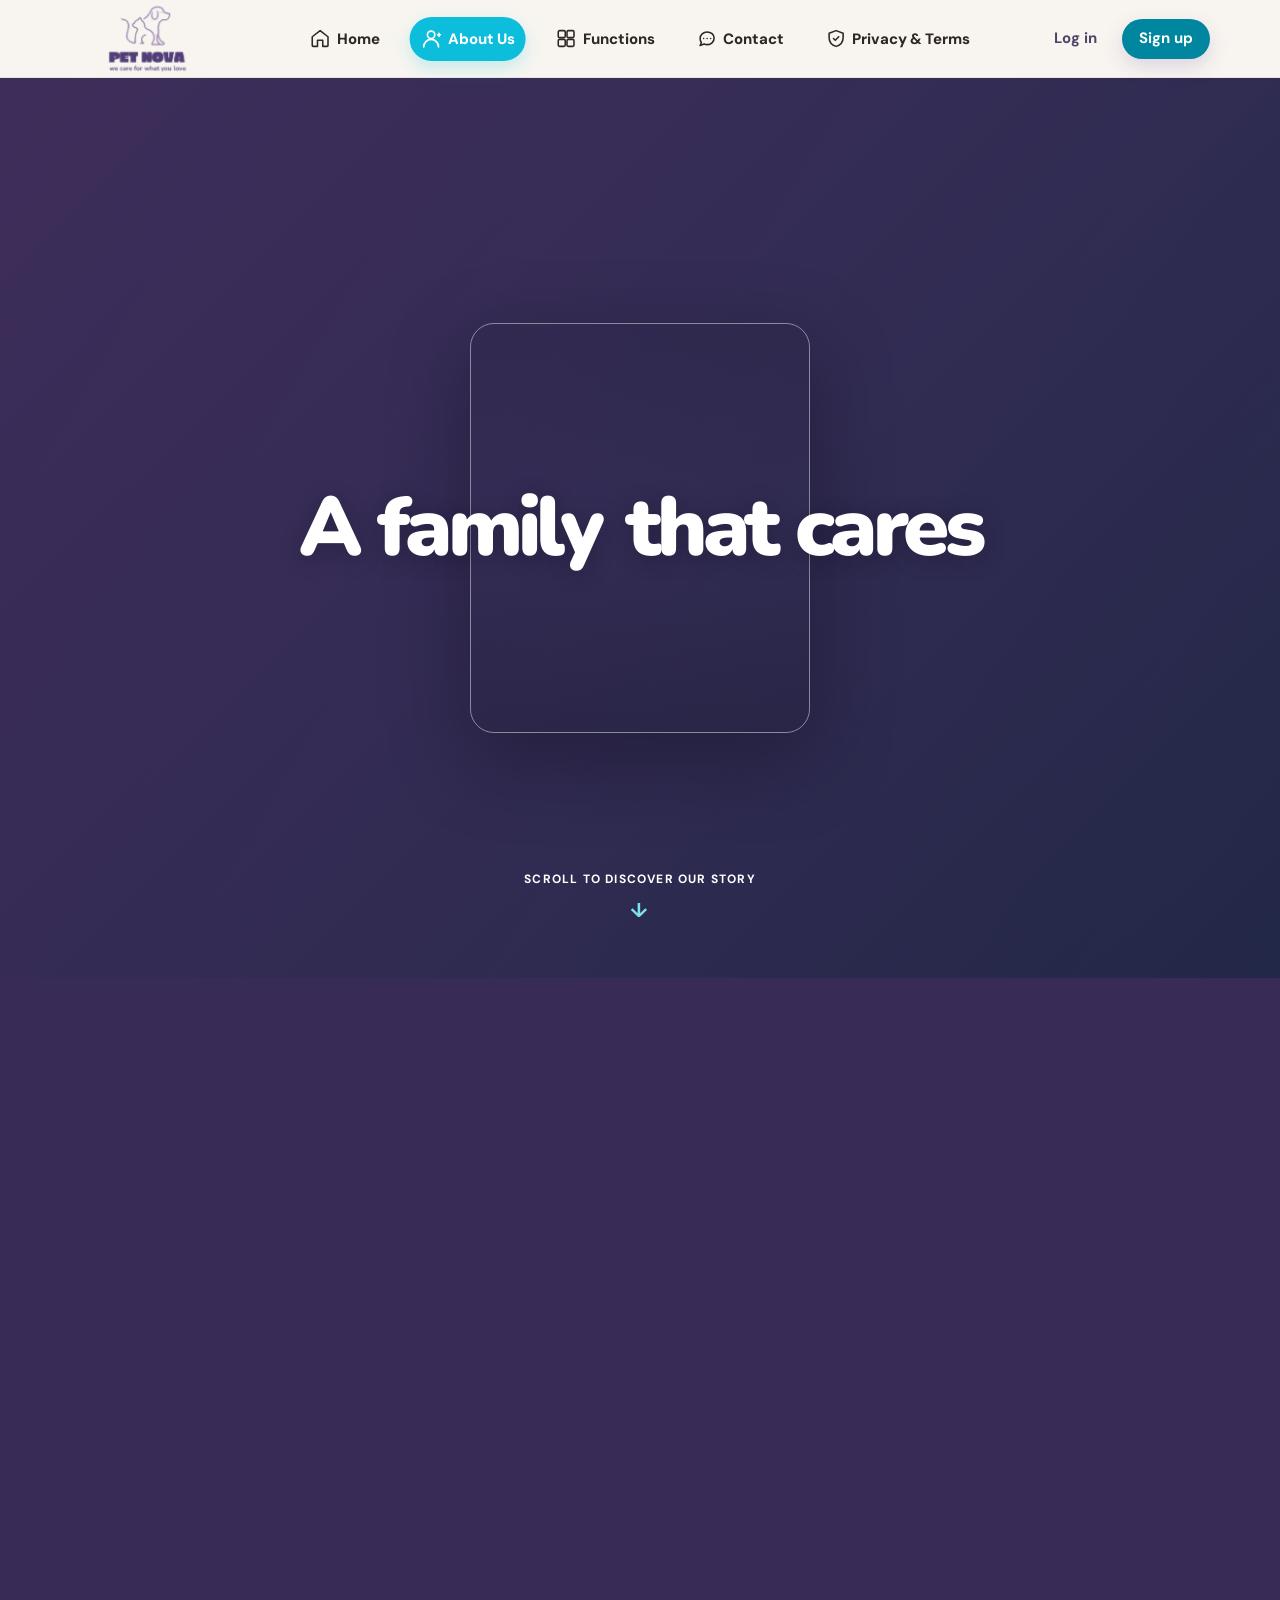
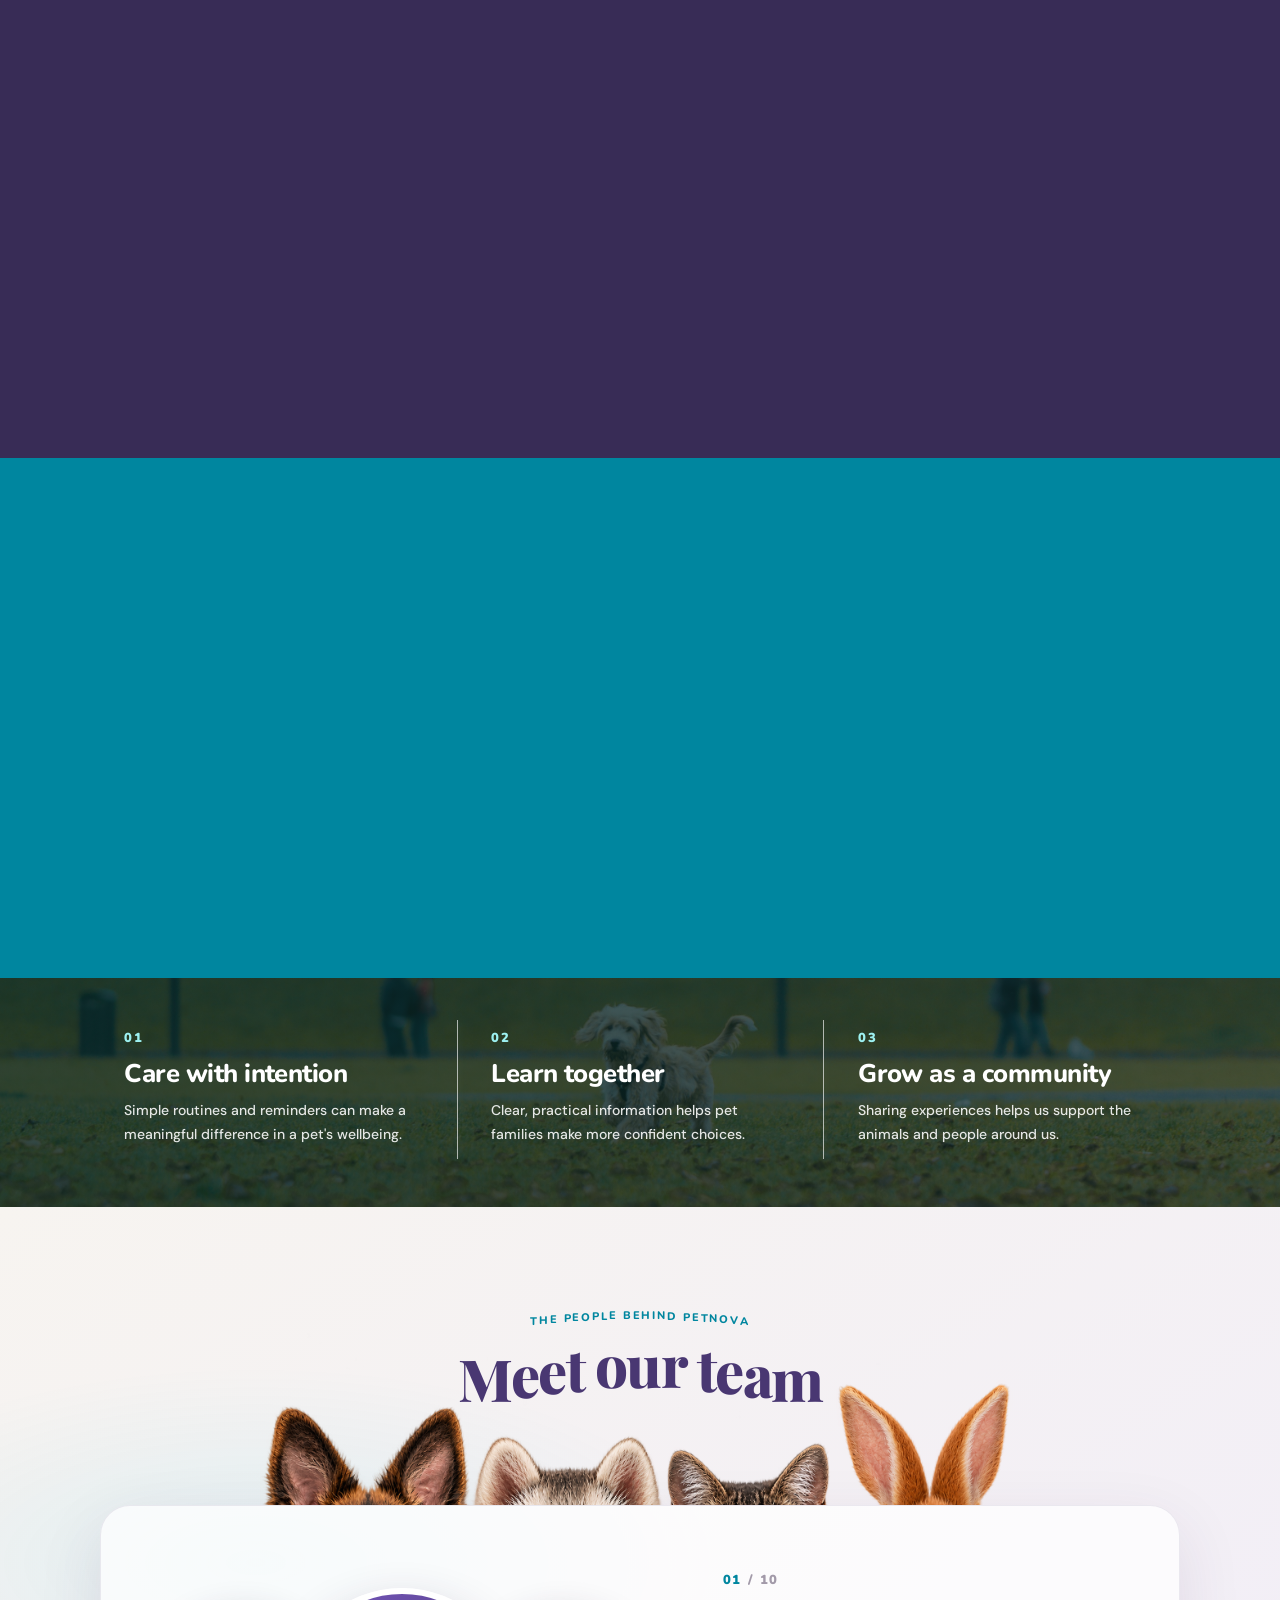
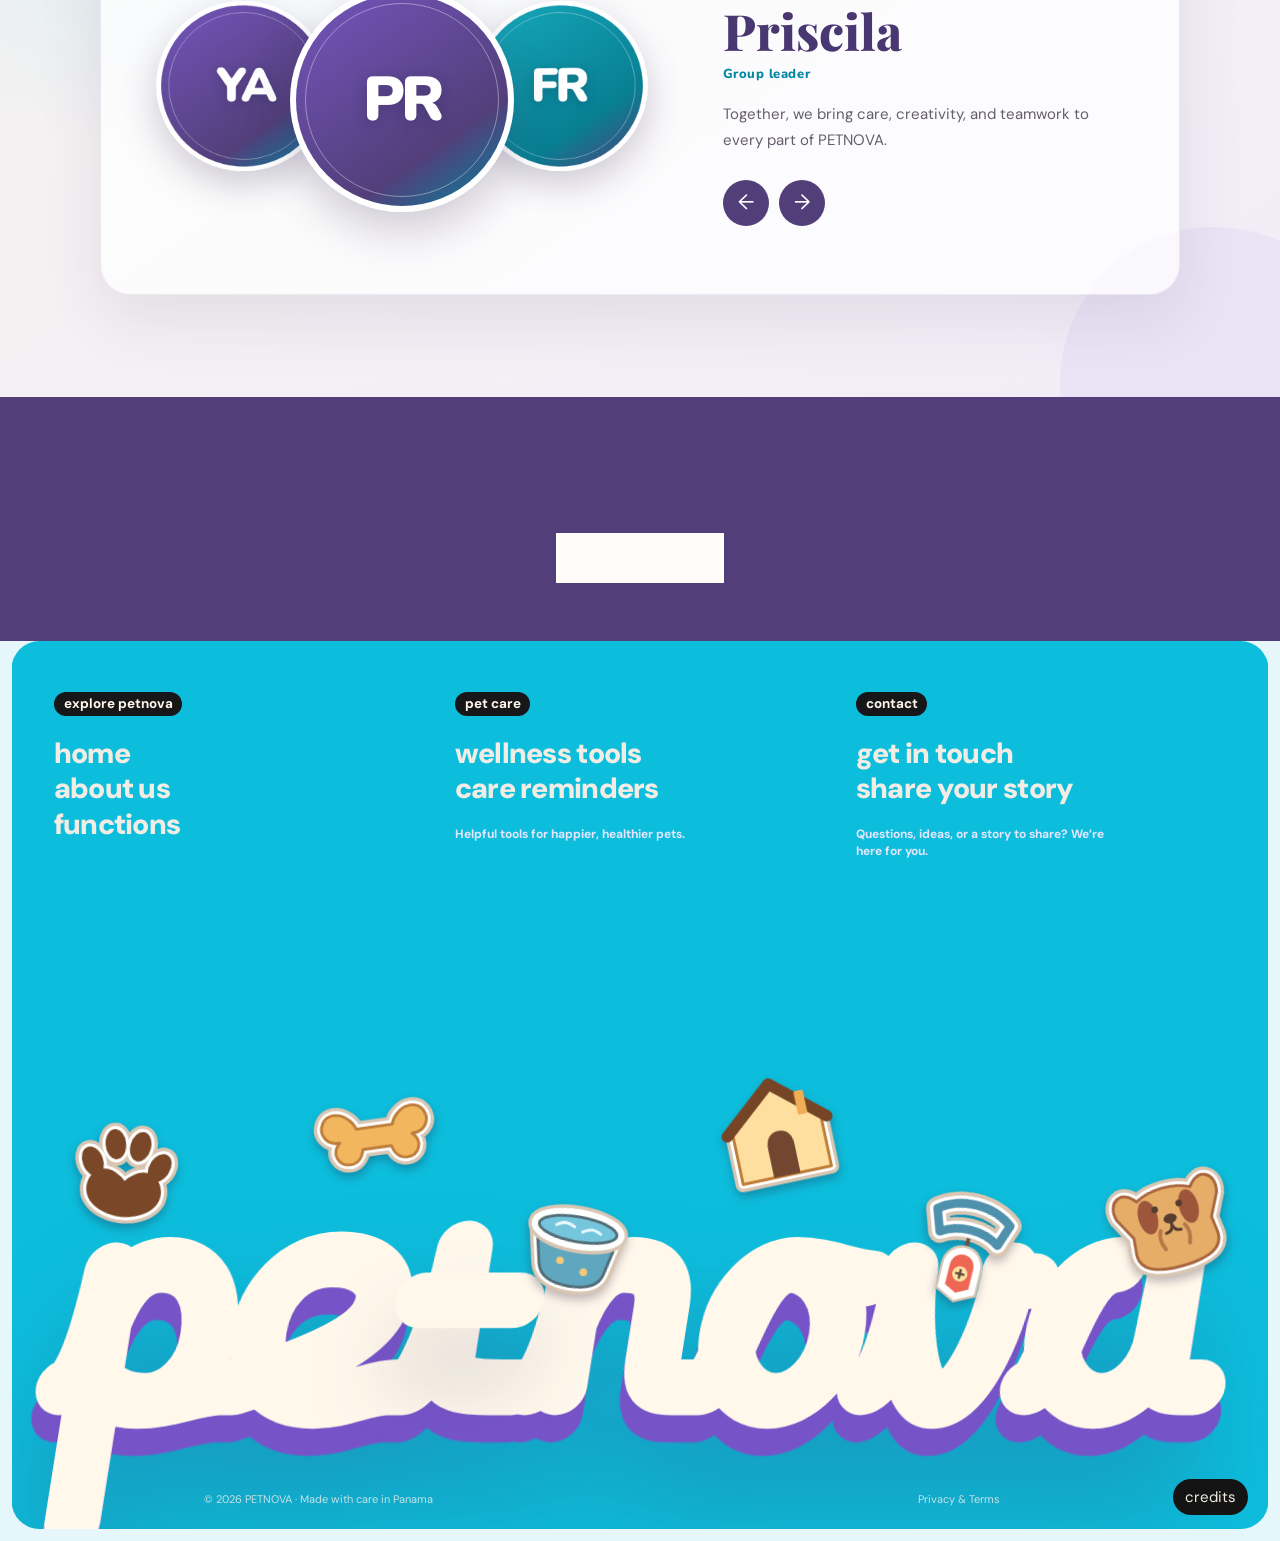
==== commit 0154a5e8: "summary" ====
--- a/about-us.html
+++ b/about-us.html
@@ -67,4 +67,5 @@
 <script src="about-team.js"></script>
 <script src="transiciones.js"></script>
 <script src="menu-animado.js"></script>
+<script src="sticker-footer.js"></script>
 </body></html>
--- a/css/estilos.css
+++ b/css/estilos.css
@@ -2205,6 +2205,9 @@
 .legal-content h3 { margin: 22px 0 5px; font: 800 15px var(--round); }
 .legal-content p { color: var(--muted); font-size: 13px; line-height: 1.85; }
 .legal-content .legal-updated,.legal-content .legal-note { font-size: 11px; }
+.legal-content .legal-toc { font-size: 12px; }
+.legal-content .legal-toc a { color: var(--purple); text-decoration: none; font-weight: 600; }
+.legal-content .legal-toc a:hover { text-decoration: underline; }
 .legal-content > .btn { margin-top: 18px; }
 .main-nav a[aria-current="page"] { color: var(--purple); }
 @media (max-width: 760px) {
@@ -2273,6 +2276,191 @@
 .contact-form small { display: block; margin-top: 18px; color: var(--muted); font-size: 10px; }
 .contact-form small a { color: var(--deep); text-decoration: underline; }
 .contact-form .form-feedback { min-height: 20px; }
+
+/* Contact page inspired by the supplied PETNOVA mockup */
+.contact-page { background:#fbf7f2; }
+.contact-page .site-header { z-index:20; }
+.contact-main { overflow:hidden; background:linear-gradient(135deg,#f8f1f7 0%,#fffaf4 48%,#f8f3f8 100%); }
+.contact-hero { position:relative; display:flex; align-items:center; min-height:490px; padding:55px max(6%,calc((100% - 1120px)/2)); overflow:hidden; background:radial-gradient(ellipse at 81% 30%,#baa5e4 0%,#d8c9ed 32%,transparent 57%),linear-gradient(110deg,#f7edf5 0%,#fff8f0 54%,#d8c5ef 100%); }
+.contact-hero::before { position:absolute; right:-9%; bottom:-170px; width:70%; height:340px; border-radius:50%; background:linear-gradient(110deg,#06a8bd,#624ab0); content:""; }
+.contact-hero-copy { position:relative; z-index:2; width:min(490px,53%); }
+.contact-hero-copy .eyebrow { color:#008ca8; }
+.contact-hero-copy h1 { margin:12px 0 18px; color:#302044; font:800 clamp(52px,8vw,88px)/.93 var(--serif); letter-spacing:-.055em; }
+.contact-hero-copy h1 { font-size:clamp(48px,6.6vw,76px); }
+.contact-hero-copy h1 em,.contact-intro h2 em { color:#008eaa; font-style:normal; }
+.contact-hero-copy > p:not(.eyebrow) { max-width:440px; color:#5b526d; font-size:16px; line-height:1.6; }
+.contact-hero-copy .btn { margin-top:15px; padding:14px 25px; border-radius:999px; }
+.contact-hero-art { position:absolute; z-index:1; right:3%; bottom:-18px; width:min(53%,620px); height:94%; pointer-events:none; }
+.contact-hero-art img { display:block; width:100%; height:100%; object-fit:contain; object-position:center bottom; filter:drop-shadow(0 20px 22px rgb(49 32 68 / 15%)); }
+.contact-doodle { position:absolute; z-index:2; color:#11b8d0; font:700 66px/1 var(--round); pointer-events:none; }
+.contact-doodle-one { top:24%; right:5%; transform:rotate(15deg); }
+.contact-doodle-two { top:8%; left:12%; color:#9178c8; font-size:38px; }
+.contact-layout { width:min(1120px,88%); margin:58px auto 36px; grid-template-columns:1.1fr .9fr; gap:6%; align-items:center; }
+.contact-intro .eyebrow { color:#5840a0; }
+.contact-intro h2 { margin:14px 0 16px; color:#312047; font:800 clamp(37px,5vw,54px)/1.02 var(--serif); letter-spacing:-.035em; }
+.contact-intro > p:not(.eyebrow) { max-width:470px; font-size:16px; }
+.contact-topics { display:grid; grid-template-columns:repeat(2,minmax(0,1fr)); gap:12px; margin-top:32px; }
+.contact-topics button { display:flex; align-items:center; gap:12px; min-height:72px; padding:13px 16px; border:1px solid transparent; border-radius:18px; color:#5439a0; background:#eee6f6; font:800 14px var(--round); text-align:left; cursor:pointer; transition:transform .2s,background .2s,border-color .2s; }
+.contact-topics button:hover,.contact-topics button:focus-visible,.contact-topics button.is-selected { border-color:#10abc2; background:#e4f7f8; transform:translateY(-2px); outline:none; }
+.topic-icon { display:grid; flex:none; width:34px; height:34px; place-items:center; border:2px solid #008fa8; border-radius:11px; color:#008fa8; font-size:22px; }
+.contact-topics .topic-icon { border:0!important; border-radius:0!important; color:transparent!important; font-size:0!important; background:url("data:image/svg+xml,%3Csvg xmlns='http://www.w3.org/2000/svg' viewBox='0 0 40 40'%3E%3Cg fill='%23b9783f' stroke='%2389502b' stroke-width='1.4'%3E%3Cpath d='M7 10c2-3 6-3 8 0l2 3c2 3-1 7-4 7-2 0-3-2-5-2-3 0-5-3-3-6z'/%3E%3Cpath d='M23 5c2-3 6-2 7 1l2 3c2 3-1 7-4 7-2 0-3-2-5-2-3 0-4-3-2-6z'/%3E%3Cpath d='M18 22c2-3 6-2 7 1l2 3c2 3-1 7-4 7-2 0-3-2-5-2-3 0-4-3-2-6z'/%3E%3Cpath d='M5 27c2-3 6-2 7 1l2 3c2 3-1 7-4 7-2 0-3-2-5-2-3 0-4-3-2-6z'/%3E%3C/g%3E%3Cg fill='%23e8b47b'%3E%3Ccircle cx='10' cy='12' r='1'/%3E%3Ccircle cx='26' cy='8' r='1'/%3E%3Ccircle cx='21' cy='25' r='1'/%3E%3Ccircle cx='8' cy='30' r='1'/%3E%3C/g%3E%3C/svg%3E") center/contain no-repeat; }
+.contact-topics button:nth-child(2) .topic-icon,.contact-topics button:nth-child(4) .topic-icon { border-color:#6145aa; color:#6145aa; border-radius:50%; }
+.topic-arrow { margin-left:auto; font-size:26px; }
+.contact-form { padding:27px; border:1px solid rgb(86 61 112 / 8%); border-radius:22px; background:rgb(255 253 250 / 94%); box-shadow:0 14px 34px rgb(46 31 57 / 11%); }
+.contact-form label { margin:0 0 7px; color:#392555; font:800 13px var(--round); }
+.contact-form input,.contact-form select,.contact-form textarea { box-sizing:border-box; width:100%; margin:0 0 15px; padding:12px 14px; border:1px solid #d9d0d5; border-radius:14px; color:#34254b; background:#fffdfa; font:500 14px var(--sans); }
+.contact-form input:focus,.contact-form select:focus,.contact-form textarea:focus { border-color:#08a5bd; outline:3px solid rgb(8 165 189 / 14%); }
+.contact-form textarea { min-height:92px; resize:vertical; }
+.contact-form .btn { display:flex; justify-content:center; align-items:center; gap:12px; width:100%; margin-top:0; padding:14px 20px; border:0; border-radius:14px; background:linear-gradient(100deg,#078bac,#07a9c2); font-weight:800; cursor:pointer; }
+.contact-form small { font-size:11px; }
+.contact-page-cta { display:flex; align-items:center; gap:25px; width:min(1120px,92%); min-height:138px; box-sizing:border-box; margin:32px auto 48px; padding:25px 5%; border-radius:38px; color:#fff; background:linear-gradient(105deg,#08afc4,#066e99 55%,#6043ab); }
+.contact-page-cta .cta-paw { display:grid; flex:none; width:95px; height:75px; place-items:center; border-right:2px solid rgb(255 255 255 / 60%); font-size:58px; }
+.contact-page-cta div { flex:1; }
+.contact-page-cta h2 { margin:0 0 5px; font:700 clamp(23px,3vw,34px) var(--serif); }
+.contact-page-cta p { margin:0; font-size:15px; }
+.contact-page-cta .btn { flex:none; border:1px solid #fff; border-radius:999px; }
+@media(max-width:760px) {
+ .contact-hero { min-height:540px; align-items:flex-start; padding:65px 7% 0; }
+ .contact-hero-copy { width:100%; }
+ .contact-hero-copy h1 { font-size:clamp(52px,14vw,76px); }
+ .contact-hero-copy > p:not(.eyebrow) { max-width:360px; font-size:14px; }
+ .contact-hero-art { right:-2%; bottom:-8px; width:70%; height:48%; opacity:.95; }
+ .contact-layout { grid-template-columns:1fr; gap:25px; margin:42px auto; }
+ .contact-topics { gap:9px; }
+ .contact-topics button { min-height:64px; gap:8px; padding:10px; font-size:12px; }
+ .topic-icon { width:29px; height:29px; }
+ .contact-form { padding:21px; }
+ .contact-page-cta { flex-wrap:wrap; gap:14px; justify-content:center; margin:25px auto 35px; padding:25px; border-radius:26px; text-align:center; }
+ .contact-page-cta .cta-paw { display:none; }
+ .contact-page-cta div { flex-basis:100%; }
+}
+.contact-page .info-page + .site-footer .footer-top nav { display:grid; grid-template-columns:repeat(2,max-content); gap:9px 28px; }
+.contact-hero-centered { display:flex; flex-direction:column; align-items:center; justify-content:center; min-height:0; gap:4px; padding:18px 6% 28px; overflow:hidden; background:linear-gradient(180deg,#f8f2f8 0%,#fffaf5 100%); }
+.contact-hero-centered::before { right:50%; bottom:4%; width:min(66vw,700px); height:min(66vw,700px); border-radius:50%; background:radial-gradient(circle,rgb(106 79 164 / 10%) 0%,rgb(13 174 194 / 5%) 48%,transparent 72%); transform:translateX(50%); }
+.contact-hero-centered .contact-hero-art { position:relative; z-index:1; inset:auto; width:min(56vw,600px); height:auto; margin:0 auto; }
+.contact-hero-centered .contact-hero-art img { width:100%; height:auto; object-fit:contain; filter:drop-shadow(0 14px 20px rgb(47 34 70 / 12%)); }
+.contact-hero-button { position:relative; z-index:2; display:inline-flex; align-items:center; justify-content:center; gap:11px; min-width:152px; margin:0; padding:12px 22px; border:0; border-radius:999px; box-shadow:0 6px 16px rgb(28 96 126 / 15%); }
+.contact-float { position:absolute; z-index:2; color:#05a9c4; font:700 52px/1 var(--round); pointer-events:none; }
+.contact-float-star { top:28%; left:15%; color:#765bb7; font-size:36px; animation:contact-float 4.5s ease-in-out infinite; }
+.contact-float-heart { top:45%; right:13%; transform:rotate(14deg); animation:contact-float 5s ease-in-out -1.4s infinite; }
+@keyframes contact-float { 0%,100% { translate:0 0; } 50% { translate:0 -12px; } }
+@media(max-width:760px) {
+ .contact-hero-centered { min-height:0; gap:2px; padding:22px 2% 25px; }
+ .contact-hero-centered .contact-hero-art { width:min(82vw,480px); }
+ .contact-hero-centered::before { bottom:4%; width:min(88vw,490px); height:min(88vw,490px); }
+ .contact-float { font-size:38px; }
+ .contact-float-star { top:18%; left:5%; font-size:28px; }
+ .contact-float-heart { top:42%; right:4%; }
+}
+.contact-hero-showcase { position:relative; isolation:isolate; display:grid; place-items:center; min-height:clamp(480px,56vw,700px); padding:56px 7%; overflow:hidden; text-align:center; background:#2b201d url('../img/contact%20off.png') center 46%/cover no-repeat; }
+.contact-hero-showcase::before { z-index:0; inset:0; width:auto; height:auto; border-radius:0; background:radial-gradient(ellipse at center,rgb(20 17 19 / 62%) 0%,rgb(20 17 19 / 45%) 38%,rgb(20 17 19 / 4%) 78%),linear-gradient(90deg,rgb(21 17 17 / 30%),transparent 24%,transparent 76%,rgb(21 17 17 / 30%)); transform:none; }
+.contact-hero-showcase .contact-hero-copy { z-index:1; width:min(900px,100%); }
+.contact-hero-showcase .eyebrow { justify-content:center; color:#b9f6fb; }
+.contact-hero-showcase .eyebrow span { background:#18c3d4; }
+.contact-hero-showcase h1 { margin:18px 0; color:#fff; font-size:clamp(42px,6.4vw,82px); line-height:1.02; letter-spacing:-.045em; text-shadow:0 3px 22px rgb(0 0 0 / 32%); }
+.contact-hero-showcase h1 em { color:#7be7f0; font-style:normal; }
+.contact-hero-showcase .contact-hero-copy > p:not(.eyebrow) { max-width:590px; margin:0 auto; color:#fff; font-size:clamp(15px,1.6vw,19px); line-height:1.6; text-shadow:0 2px 12px rgb(0 0 0 / 35%); }
+.contact-hero-showcase .contact-hero-copy > .btn { margin-top:25px; padding:14px 25px; border:1px solid rgb(255 255 255 / 65%); border-radius:999px; box-shadow:0 8px 25px rgb(0 0 0 / 20%); }
+.contact-hero-tags { display:flex; justify-content:center; flex-wrap:wrap; gap:9px; margin-top:26px; }
+.contact-hero-tags span { padding:8px 13px; border:1px solid rgb(255 255 255 / 45%); border-radius:999px; color:#fff; background:rgb(32 26 35 / 28%); font:700 11px/1 var(--round); backdrop-filter:blur(6px); }
+@media(max-width:760px) {
+ .contact-hero-showcase { min-height:480px; padding:45px 7%; background-position:center; }
+ .contact-hero-showcase::before { background:rgb(24 19 22 / 54%); }
+ .contact-hero-showcase h1 { font-size:clamp(38px,10vw,58px); }
+ .contact-hero-tags { gap:7px; margin-top:20px; }
+ .contact-hero-tags span { padding:7px 10px; font-size:10px; }
+}
+.contact-hero-light { display:grid; grid-template-columns:minmax(0,.86fr) minmax(0,1.14fr); align-items:center; gap:clamp(30px,5vw,72px); min-height:0; padding:clamp(56px,8vw,110px) max(6%,calc((100% - 1180px)/2)); overflow:hidden; background:#fff; }
+.contact-hero-light::before { display:none; }
+.contact-hero-lines { position:absolute; z-index:0; inset:0; width:100%; height:100%; overflow:visible; pointer-events:none; }
+.contact-hero-lines path { fill:none; stroke:#8065b4; stroke-width:36; stroke-linecap:round; opacity:.15; }
+.contact-hero-light .contact-hero-copy { z-index:1; width:100%; }
+.contact-hero-light .eyebrow { color:#684aa9; }
+.contact-hero-light .eyebrow span { background:#7655b6; }
+.contact-hero-light h1 { margin:16px 0; color:#302044; font-size:clamp(40px,5.2vw,68px); line-height:1.03; letter-spacing:-.045em; }
+.contact-hero-light h1 em { color:#6547a8; font-style:normal; }
+.contact-hero-light .contact-hero-copy > p:not(.eyebrow) { max-width:470px; margin:0; color:#655b71; font-size:clamp(15px,1.5vw,18px); line-height:1.65; }
+.contact-hero-light .contact-hero-copy > .btn { margin-top:25px; padding:14px 24px; border-radius:999px; background:linear-gradient(110deg,#60439f,#8062bc); box-shadow:0 8px 20px rgb(80 54 132 / 18%); }
+.contact-hero-light .contact-hero-tags { justify-content:flex-start; margin-top:25px; }
+.contact-hero-light .contact-hero-tags span { border-color:#e4dced; color:#5a477e; background:rgb(255 255 255 / 82%); backdrop-filter:none; }
+.contact-hero-photo { position:relative; z-index:1; width:100%; aspect-ratio:3/2; overflow:hidden; border:1px solid rgb(79 54 119 / 10%); border-radius:30px; background:#28201f; box-shadow:0 22px 55px rgb(44 31 62 / 16%); }
+.contact-hero-photo img { display:block; width:100%; height:100%; object-fit:cover; object-position:center; }
+@media(max-width:760px) {
+ .contact-hero-light { grid-template-columns:1fr; gap:32px; padding:55px 7% 48px; }
+ .contact-hero-light .contact-hero-copy { text-align:center; }
+ .contact-hero-light .eyebrow { justify-content:center; }
+ .contact-hero-light .contact-hero-copy > p:not(.eyebrow) { margin:0 auto; }
+ .contact-hero-light .contact-hero-tags { justify-content:center; }
+ .contact-hero-photo { border-radius:22px; }
+ .contact-hero-lines path { stroke-width:58; opacity:.11; }
+}
+.contact-hero-light { position:relative; display:grid; grid-template-columns:1fr; place-items:start center; min-height:clamp(600px,61vw,780px); padding:54px 6%; background:#fff; }
+.contact-hero-light .contact-hero-photo { position:absolute; z-index:2; inset:20px 4% 32px; width:auto; height:auto; aspect-ratio:auto; border:0; border-radius:28px; box-shadow:0 20px 50px rgb(44 31 62 / 15%); }
+.contact-hero-light .contact-hero-photo::after { position:absolute; inset:0; border-radius:inherit; background:radial-gradient(ellipse at center,rgb(24 19 21 / 60%) 0%,rgb(24 19 21 / 38%) 44%,rgb(24 19 21 / 5%) 88%),linear-gradient(90deg,rgb(20 16 19 / 18%),transparent 23%,transparent 77%,rgb(20 16 19 / 18%)); content:""; }
+.contact-hero-light .contact-hero-photo img { border-radius:inherit; object-fit:cover; object-position:center 48%; }
+.contact-hero-light .contact-hero-copy { z-index:3; width:min(900px,100%); text-align:center; font-family:'Nunito',var(--round),sans-serif; }
+.contact-hero-light .contact-hero-copy { position:relative; top:0; margin-top:clamp(90px,13vh,145px); transform:none; }
+.contact-hero-light .eyebrow { justify-content:center; color:#e7dcfb; }
+.contact-hero-light .eyebrow span { background:#c0a1fa; }
+.contact-hero-light h1 { margin:0 0 18px; color:#302044; font-family:'Nunito',var(--round),sans-serif; font-size:clamp(38px,4.2vw,56px); font-weight:800; line-height:1.12; letter-spacing:-.025em; text-shadow:none; }
+.contact-hero-light h1 { transform:none; }
+.contact-hero-light h1 em { color:#6849aa; font-style:normal; }
+.contact-hero-light .contact-hero-copy > p:not(.eyebrow) { max-width:540px; margin:0 auto; color:#54476a; font-family:'Nunito',var(--round),sans-serif; font-size:clamp(15px,1.3vw,17px); line-height:1.6; text-shadow:none; }
+.contact-hero-light .contact-hero-copy > .btn { margin-top:24px; padding:14px 24px; border:1px solid rgb(255 255 255 / 70%); border-radius:999px; background:linear-gradient(110deg,#6346a2,#8062bb); box-shadow:0 8px 24px rgb(0 0 0 / 22%); }
+.contact-hero-light .contact-hero-tags { justify-content:center; margin-top:24px; }
+.contact-hero-light .contact-hero-tags span { border-color:rgb(255 255 255 / 43%); color:#fff; background:rgb(35 26 44 / 32%); backdrop-filter:blur(7px); }
+.contact-hero-light .contact-hero-lines { z-index:1; }
+.contact-hero-light .contact-hero-lines path { fill:none; stroke:#b998f5; stroke-width:7; stroke-linecap:round; stroke-linejoin:round; opacity:.94; filter:drop-shadow(0 2px 5px rgb(27 17 48 / 25%)); stroke-dasharray:1; stroke-dashoffset:1; animation:contact-line-draw 7s cubic-bezier(.5,0,.25,1) infinite; }
+.contact-hero-light .contact-hero-lines path:nth-child(2) { animation-delay:.45s; }
+.contact-hero-light .contact-hero-lines path:nth-child(3) { animation-delay:.9s; }
+.contact-hero-light .contact-hero-lines path:nth-child(4) { animation-delay:1.35s; }
+.contact-hero-light .contact-hero-lines path:nth-child(5) { animation-delay:1.8s; }
+.contact-hero-light .contact-hero-lines path:nth-child(6) { animation-delay:2.25s; }
+@keyframes contact-line-draw { 0% { stroke-dashoffset:1; opacity:.2; } 35%,72% { stroke-dashoffset:0; opacity:.94; } 100% { stroke-dashoffset:1; opacity:.2; } }
+@media(max-width:760px) {
+ .contact-hero-light { min-height:620px; padding:40px 6%; }
+ .contact-hero-light .contact-hero-photo { inset:14px 3% 22px; border-radius:22px; }
+ .contact-hero-light h1 { font-size:clamp(38px,10vw,56px); }
+ .contact-hero-light .contact-hero-lines path { stroke-width:10; opacity:.85; }
+}
+@media(prefers-reduced-motion:reduce) {
+ .contact-hero-light .contact-hero-lines path { animation:none; stroke-dashoffset:0; }
+}
+.contact-hero-light .contact-hero-photo { inset:0; border:0; border-radius:0; background:transparent; box-shadow:none; }
+.contact-hero-light .contact-hero-photo::after { display:none; }
+.contact-hero-light .contact-hero-photo img { object-fit:cover; object-position:center; }
+.contact-hero-light .contact-hero-copy { width:min(780px,100%); }
+.contact-hero-light .eyebrow { color:#6547a8; }
+.contact-hero-light .eyebrow span { background:#7655b6; }
+.contact-hero-light h1 { color:#302044; text-shadow:none; }
+.contact-hero-light h1 em { color:#6849aa; }
+.contact-hero-light .contact-hero-copy > p:not(.eyebrow) { color:#54476a; font-family:'Nunito',var(--round),sans-serif; text-shadow:0 1px 9px rgb(255 255 255 / 95%); }
+.contact-hero-light .contact-hero-tags span { border-color:#d7c9e8; color:#533d81; background:rgb(255 255 255 / 83%); backdrop-filter:blur(5px); }
+.contact-hero-light { background:linear-gradient(135deg,#7656c1 0%,#6845b2 58%,#56379d 100%); }
+.contact-hero-light .contact-hero-copy { z-index:auto; margin-top:clamp(70px,10vh,115px); }
+.contact-hero-light .contact-hero-copy .eyebrow { color:#eee6ff; font:800 12px/1.2 'Nunito',var(--round),sans-serif; letter-spacing:.2em; }
+.contact-hero-light .contact-hero-copy .eyebrow span { background:#0cbddc; }
+.contact-hero-light h1 { margin:16px 0 14px; color:#fff; font:700 clamp(64px,9vw,112px)/.94 var(--serif); letter-spacing:-.045em; text-shadow:none; }
+.contact-hero-light h1 em { position:relative; z-index:3; color:#d9c5ff; font-style:normal; }
+.contact-hero-light .contact-hero-copy > p:not(.eyebrow) { color:#f4efff; font:500 clamp(15px,1.5vw,19px)/1.55 'Nunito',var(--round),sans-serif; text-shadow:none; }
+.contact-hero-light .contact-hero-lines path { stroke:#d7c6ff; opacity:.65; filter:none; }
+.contact-topics .topic-icon { border:0; border-radius:0; background:transparent; font-size:0; }
+.contact-topics .topic-icon::before { content:""; display:block; width:26px; height:26px; background:currentColor; mask:center/contain no-repeat; }
+.contact-topics button:nth-child(1) .topic-icon::before { mask-image:url("data:image/svg+xml,%3Csvg xmlns='http://www.w3.org/2000/svg' viewBox='0 0 24 24' fill='none' stroke='black' stroke-width='1.8' stroke-linecap='round' stroke-linejoin='round'%3E%3Cpath d='M20 11.5a7.5 7.5 0 0 1-7.5 7.5H7l-4 2v-6.5A7.5 7.5 0 1 1 20 11.5Z'/%3E%3Cpath d='M8 11h.01M12 11h.01M16 11h.01' stroke-width='2.5'/%3E%3C/svg%3E"); }
+.contact-topics button:nth-child(2) .topic-icon::before { mask-image:url("data:image/svg+xml,%3Csvg xmlns='http://www.w3.org/2000/svg' viewBox='0 0 24 24' fill='none' stroke='black' stroke-width='1.8' stroke-linecap='round' stroke-linejoin='round'%3E%3Cpath d='M12 3 22 20H2L12 3Z'/%3E%3Cpath d='M12 9v5m0 3h.01' stroke-width='2.2'/%3E%3C/svg%3E"); }
+.contact-topics button:nth-child(3) .topic-icon::before { mask-image:url("data:image/svg+xml,%3Csvg xmlns='http://www.w3.org/2000/svg' viewBox='0 0 24 24' fill='none' stroke='black' stroke-width='1.8' stroke-linecap='round' stroke-linejoin='round'%3E%3Cpath d='M20.8 8.8c0 5.1-8.8 10-8.8 10S3.2 13.9 3.2 8.8A4.2 4.2 0 0 1 12 6a4.2 4.2 0 0 1 8.8 2.8Z'/%3E%3C/svg%3E"); }
+.contact-topics button:nth-child(4) .topic-icon::before { mask-image:url("data:image/svg+xml,%3Csvg xmlns='http://www.w3.org/2000/svg' viewBox='0 0 24 24' fill='none' stroke='black' stroke-width='1.8' stroke-linecap='round' stroke-linejoin='round'%3E%3Ccircle cx='12' cy='12' r='9'/%3E%3Cpath d='M9.6 9a2.5 2.5 0 1 1 4.6 1.4c-.8 1.1-2.2 1.4-2.2 3m0 3h.01' stroke-width='2.1'/%3E%3C/svg%3E"); }
+.contact-topics .topic-icon::before { display:none; }
+.contact-topics .topic-icon svg { display:block; width:25px; height:25px; overflow:visible; }
+.btn { font-family:'Nunito',var(--round),sans-serif; font-size:15px; font-weight:800; }
+.btn > span { display:none!important; }
+.contact-page-cta .btn { min-height:56px; padding:0 26px; }
+@media(max-width:760px) {
+ .contact-hero-light { min-height:520px; padding:36px 4%; }
+ .contact-hero-light .contact-hero-photo { inset:0; }
+ .contact-hero-light .contact-hero-photo img { object-fit:contain; }
+ .contact-hero-light .contact-hero-copy { margin-top:clamp(70px,12vh,110px); }
+}
 @media (max-width: 760px) {
   .functions-grid { grid-template-columns: 1fr; margin: 45px auto 60px; }
   .function-card { min-height: 0; padding: 25px; }
@@ -7287,4 +7475,4 @@
  .function-story-media figcaption,.function-story--map .function-story-media figcaption { position:absolute; z-index:2; right:13px; bottom:13px; left:13px; width:auto; max-width:none; padding:0; border:0; border-radius:0; color:#fff; background:transparent; box-shadow:none; font:600 10px/1.4 'DM Sans',sans-serif; backdrop-filter:none; }
  .function-story-media:hover img { transform:none; }
 }
-@media (prefers-reduced-motion:reduce) { .function-story-media img { transition:none!important; } }+@media (prefers-reduced-motion:reduce) { .function-story-media img { transition:none!important; } }
